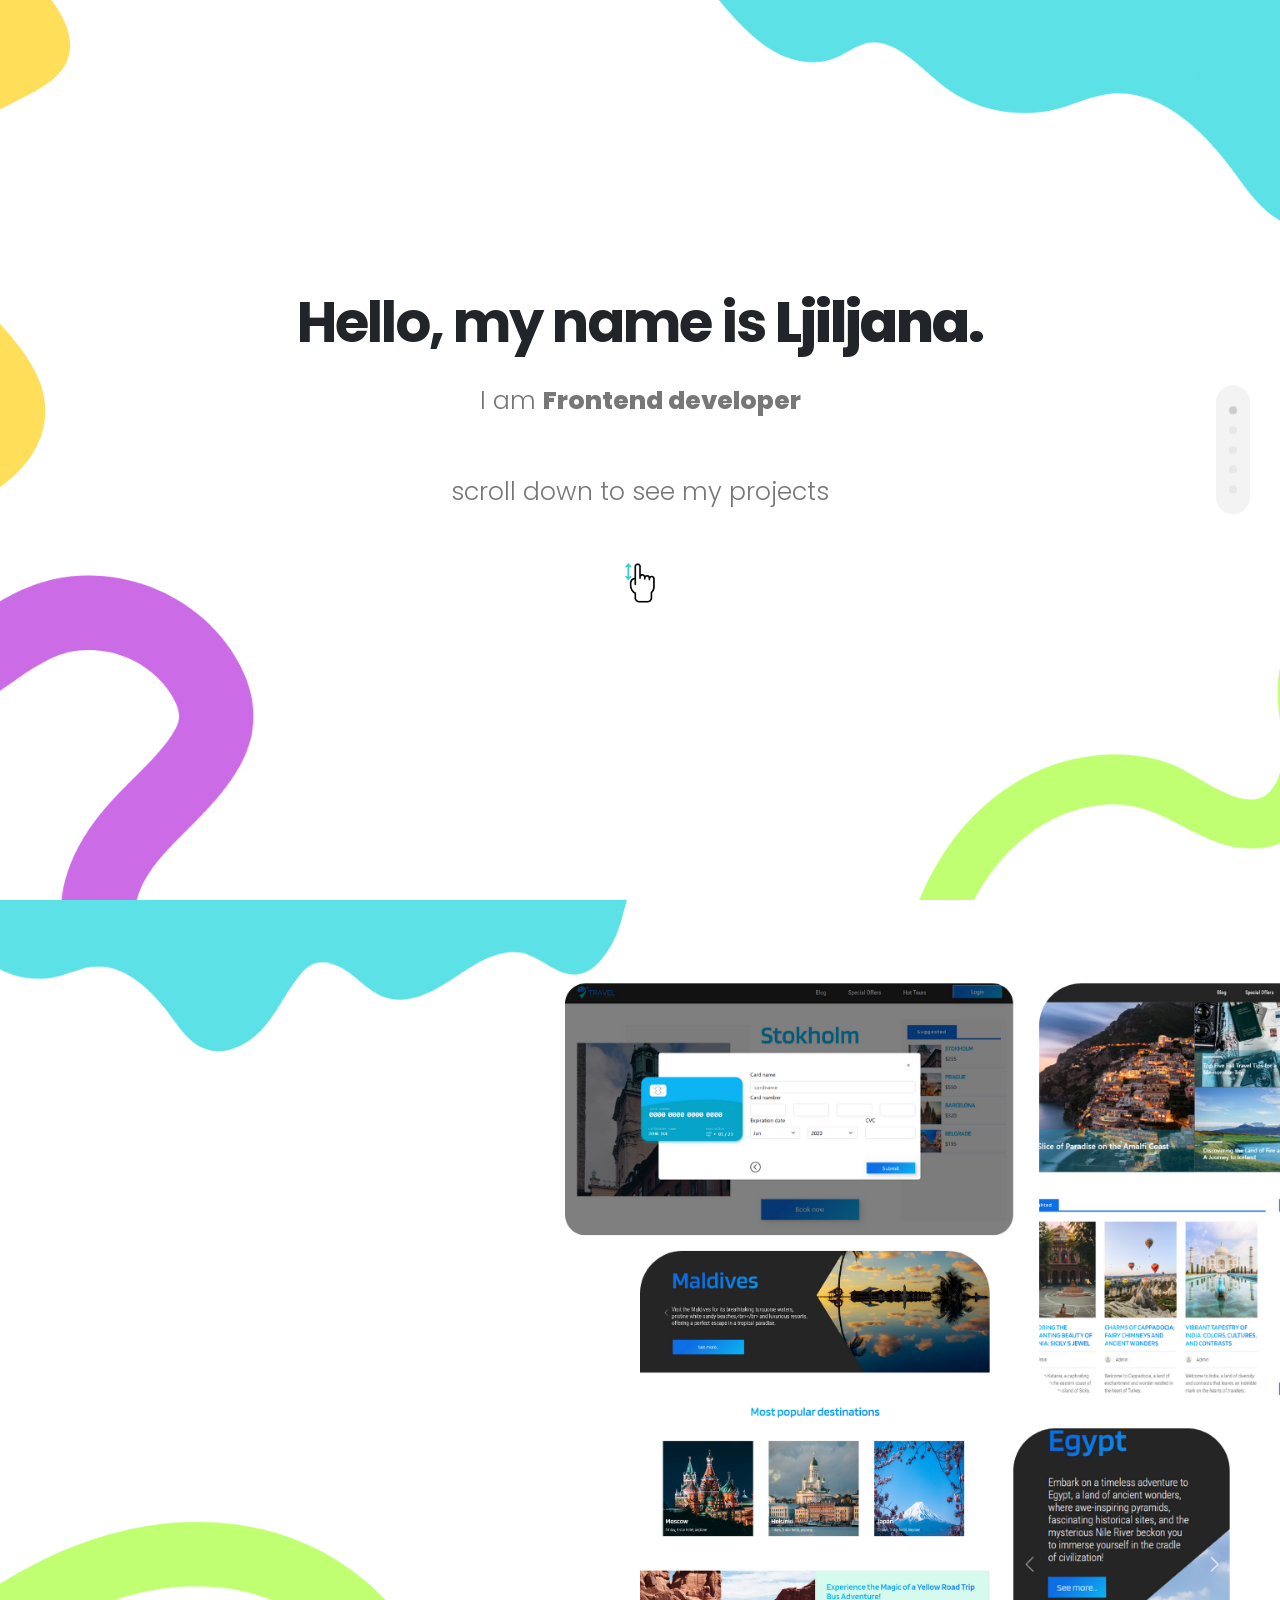
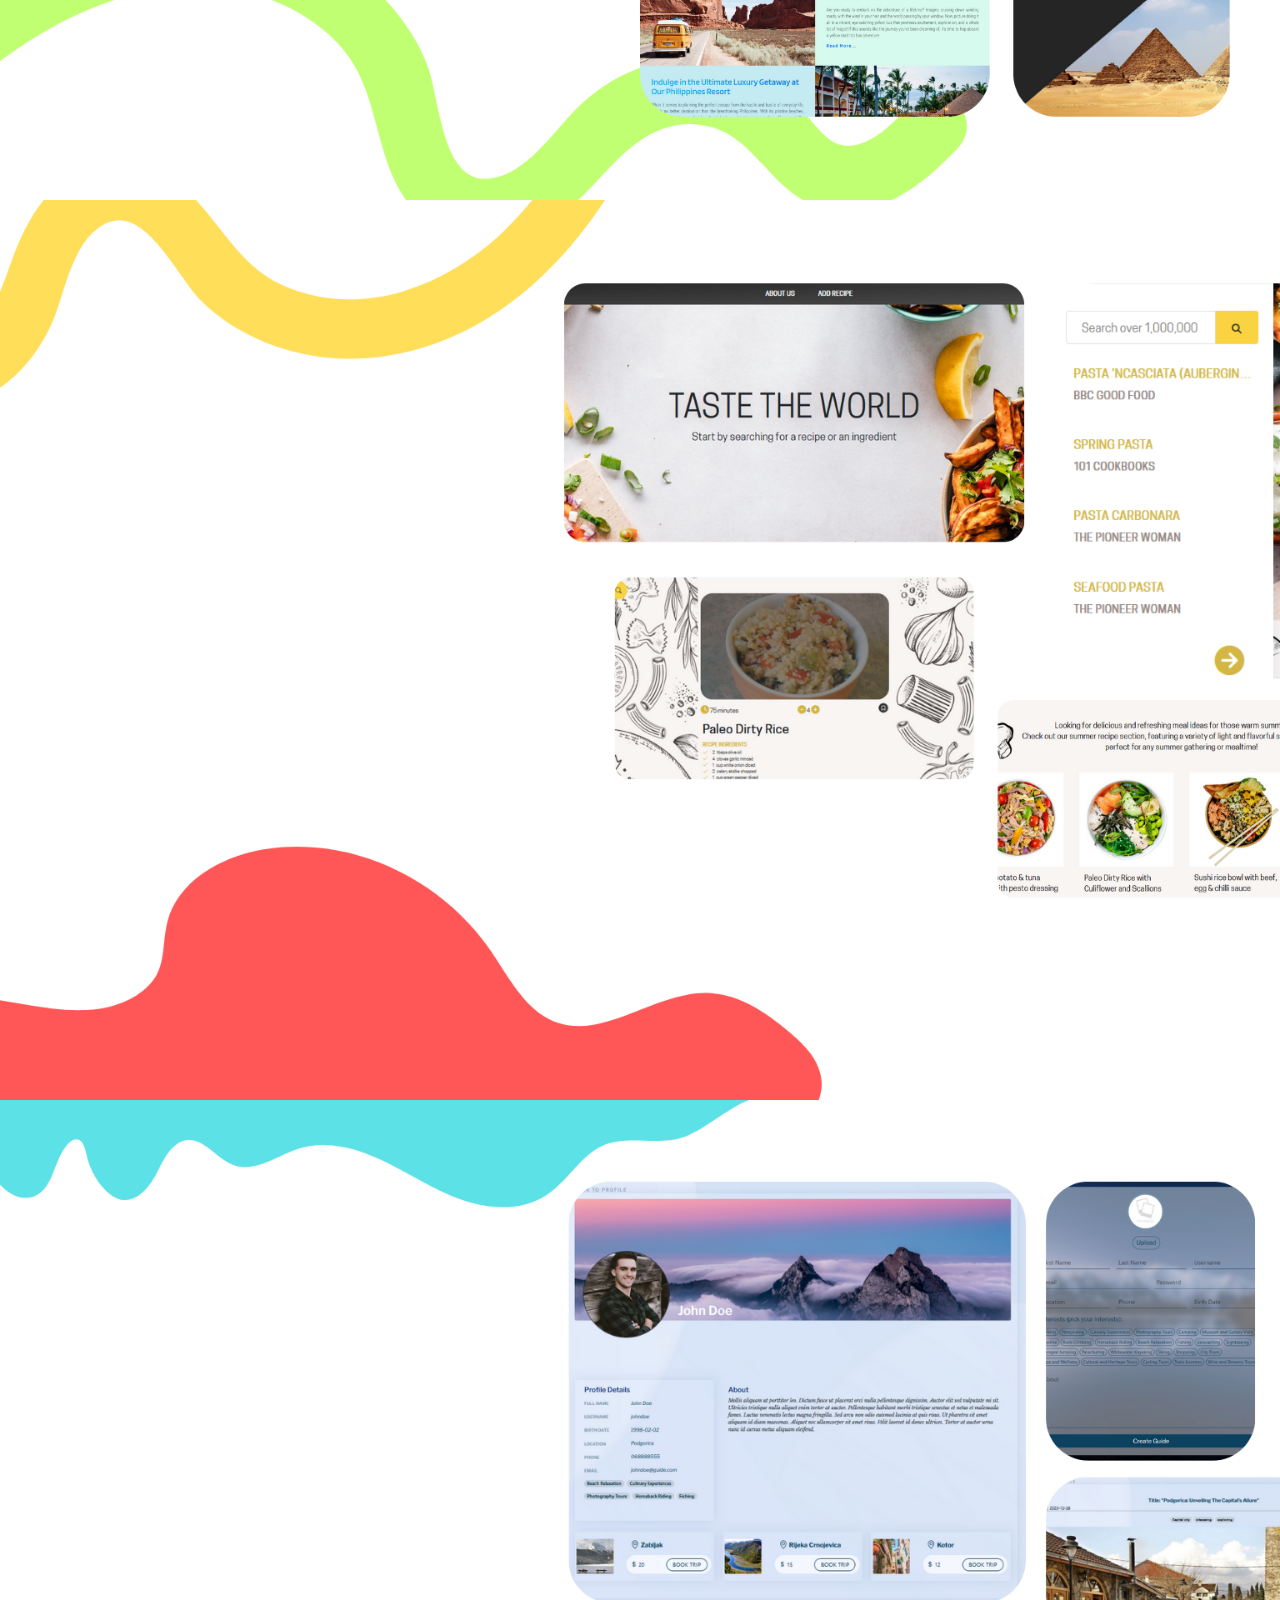
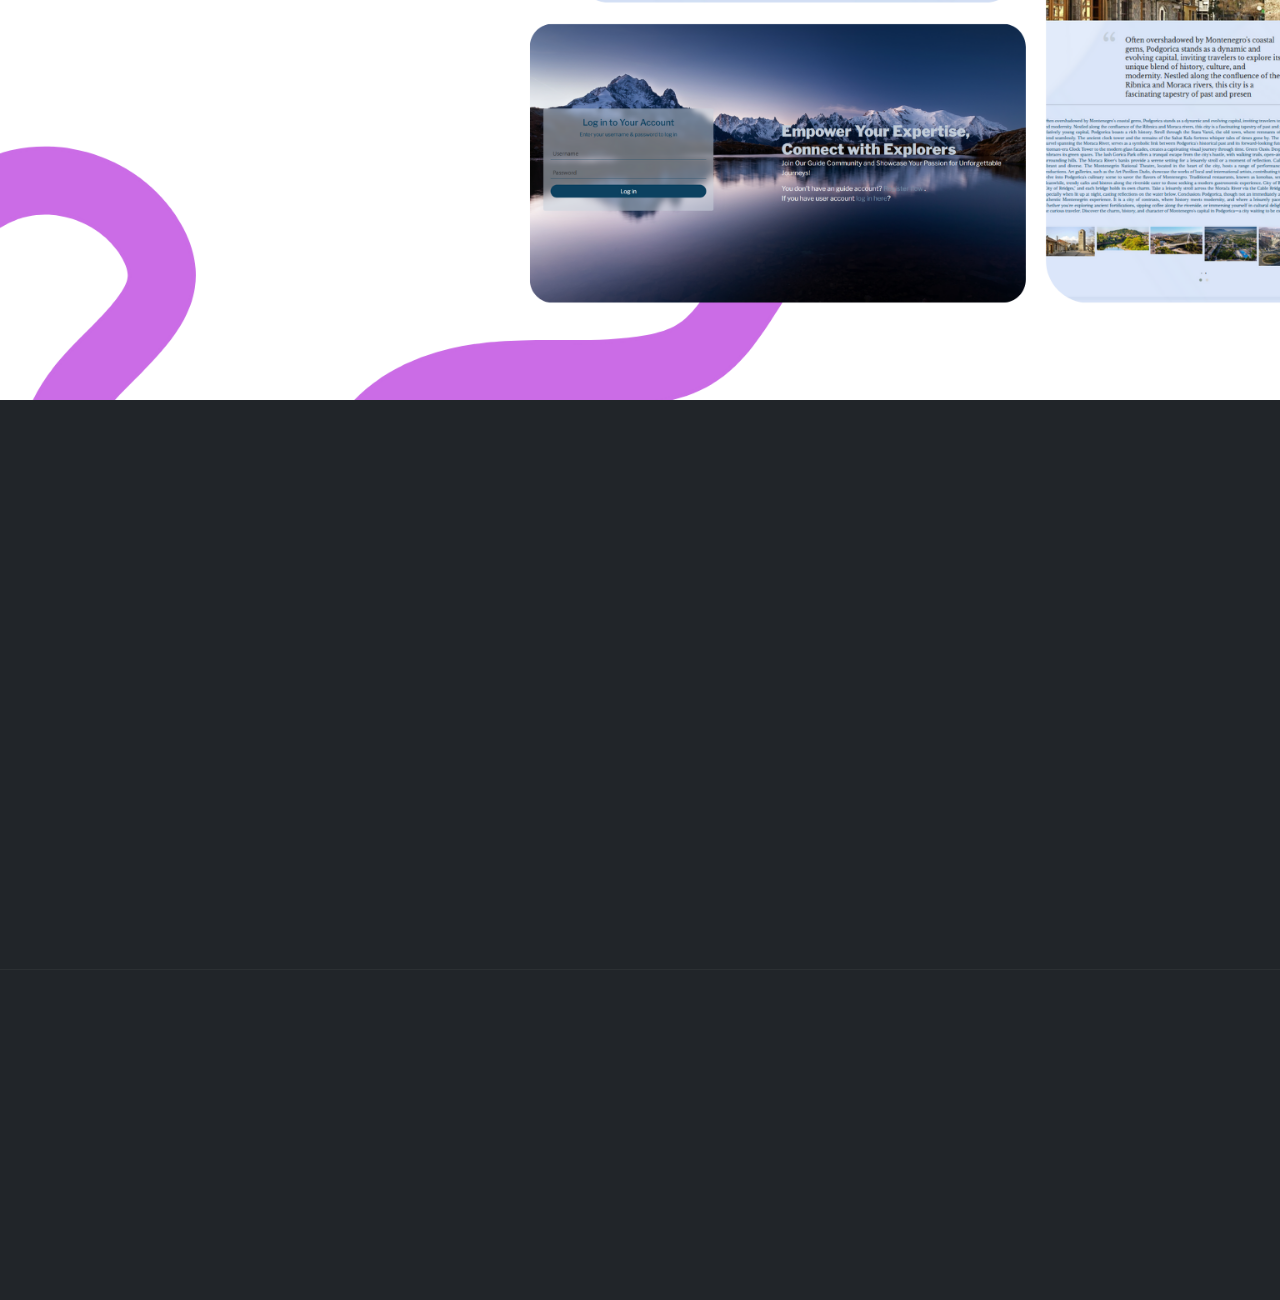
==== index.html @ 88eec824 "commit" ====
<!DOCTYPE html>
<html
  class="disable-onload-scroll side-header-overlay-full-screen overflow-hidden"
>
  <head>
    <!-- Basic -->
    <meta charset="utf-8" />
    <meta http-equiv="X-UA-Compatible" content="IE=edge" />

    <title>Ljiljana Gospic | Portfolio</title>

  
    <meta name="description" content="Ljiljana Gospic | Portfolio" />
    

    <!-- Favicon -->

    <!-- Mobile Metas -->
    <meta
      name="viewport"
      content="width=device-width, initial-scale=1, minimum-scale=1.0, shrink-to-fit=no"
    />

    <!-- Web Fonts  -->
    <link
      id="googleFonts"
      href="https://fonts.googleapis.com/css?family=Poppins:300,400,500,600,700,800%7CShadows+Into+Light%7CPlayfair+Display:400&display=swap"
      rel="stylesheet"
      type="text/css"
    />

    <!-- Vendor CSS -->
    <link rel="stylesheet" href="vendor/bootstrap/css/bootstrap.min.css" />
    <link rel="stylesheet" href="vendor/fontawesome-free/css/all.min.css" />
    <link rel="stylesheet" href="vendor/animate/animate.compat.css" />
    <link
      rel="stylesheet"
      href="vendor/simple-line-icons/css/simple-line-icons.min.css"
    />
    <link
      rel="stylesheet"
      href="vendor/owl.carousel/assets/owl.carousel.min.css"
    />
    <link
      rel="stylesheet"
      href="vendor/owl.carousel/assets/owl.theme.default.min.css"
    />
    <link
      rel="stylesheet"
      href="vendor/magnific-popup/magnific-popup.min.css"
    />

    <!-- Theme CSS -->
    <link rel="stylesheet" href="css/theme.css" />
    <link rel="stylesheet" href="css/theme-elements.css" />
    <link rel="stylesheet" href="css/theme-blog.css" />
    <link rel="stylesheet" href="css/theme-shop.css" />

    <!-- Skin CSS -->
    <link id="skinCSS" rel="stylesheet" href="css/skins/default.css" />

    <!-- Theme Custom CSS -->
    <link rel="stylesheet" href="css/custom.css" />

    <!-- Head Libs -->
    <script src="vendor/modernizr/modernizr.min.js"></script>
  </head>
  <body
    data-plugin-section-scroll
    data-plugin-options="{'targetClass': '.section-scroll', 'dotsClass': 'section-scroll-dots-navigation-style-2 section-scroll-dots-navigation-primary', 'changeHeaderLogo': true, 'headerLogoDark': 'img/logo-default-slim.png', 'headerLogoLight': 'img/logo-default-slim-dark.png'}"
  >
    <div class="body bg-light">
      <div
        class="sticky-wrapper sticky-wrapper-transparent sticky-wrapper-border-bottom bg-transparent"
        data-plugin-sticky
        data-plugin-options="{'minWidth': 0, 'stickyStartEffectAt': 1, 'padding': {'top': 0}}"
      ></div>

      <header
        id="header"
        class="side-header-overlay-full-screen side-header-hide pt-0"
        data-plugin-options="{'stickyEnabled': false}"
      >
        <button
          class="hamburguer-btn hamburguer-btn-light hamburguer-btn-side-header hamburguer-btn-side-header-overlay active"
          data-set-active="false"
        >
          <span class="close">
            <span></span>
            <span></span>
          </span>
        </button>

        <div class="header-body d-flex h-100">
          <div
            class="header-column flex-row flex-lg-column justify-content-center h-100"
          >
            <div class="header-container container d-flex h-100">
              <div class="header-row header-row-side-header flex-row h-100">
                <div
                  class="side-header-scrollable scrollable colored-slider h-50 mt-5"
                  data-plugin-scrollable
                >
                  <div class="scrollable-content">
                    <div
                      class="header-nav header-nav-light-text header-nav-links header-nav-links-side-header header-nav-links-vertical header-nav-links-vertical-expand header-nav-click-to-open align-self-start"
                    >
                      <div
                        class="header-nav-main header-nav-main-square header-nav-main-dropdown-no-borders header-nav-main-effect-4 header-nav-main-sub-effect-1"
                      >
                        <nav>
                          <ul class="nav nav-pills" id="mainNav">
                            <li class="dropdown">
                              <a class="dropdown-item dropdown-toggle" href="#">
                                Home
                              </a>
                            </li>
                            <li class="dropdown dropdown-mega">
                              <a
                                class="dropdown-item dropdown-toggle"
                                href="elements.html"
                              >
                                Elements
                              </a>
                            </li>
                            <li class="dropdown">
                              <a class="dropdown-item dropdown-toggle" href="#">
                                Features
                              </a>
                            </li>
                          </ul>
                        </nav>
                      </div>
                    </div>
                  </div>
                </div>
              </div>
            </div>
          </div>
        </div>
      </header>

      <div role="main" class="main">
        <!-- first section -------------------------------------------------------------------------------------------------------------------------------------------------------------------------------------------- -->
        <section
          class=" section-scroll bg-light border-0 p-0 m-0"
          id="intro"
          data-section-scroll-title="INTRO"
          data-section-scroll-header-color="light"
        >
          <div
            class="position-absolute w-100 h-100 top-0 left-0 appear-animation"
            data-appear-animation="fadeIn"
            data-appear-animation-delay="0"
          >
            <div class="container h-100">
              <div class="row align-items-center justify-content-center h-100">
                <div class="col-lg-8 text-center">
                  <h1
                    class="position-relative font-weight-bold text-color-light text-13 line-height-2 negative-ls-2 mb-4"
                  >
                    Hello, my name is
                    <strong
                      class="text-color-primary font-weight-extra-bold appear-animation"
                      data-appear-animation="fadeIn"
                      data-appear-animation-delay="200"
                      >Ljiljana.</strong
                    ><br />
                  </h1>
                  <div
                    class="appear-animation"
                    data-appear-animation="fadeIn"
                    data-appear-animation-delay="1000"
                  >
                    <p
                      class="font-weight-light text-color-dark text-6 line-height-7 px-5 mb-0"
                    >
                      I am
                      <strong
                        class="text-color-primary font-weight-extra-bold appear-animation"
                        data-appear-animation="fadeIn"
                        data-appear-animation-delay="200"
                        >Frontend developer</strong
                      >
                    </p>

                    <p
                      class="font-weight-light text-color-dark text-6 line-height-7 mt-5 px-5 mb-0"
                    >
                      scroll down to see my projects
                    </p>
                    <img
                    class="mt-5"
                    src="img/scroll.gif"
                    width="50px"
                    height="50px"
                    srcset=""
                  />
                  </div>
                </div>
              </div>
            </div>
          </div>
        </section>
        <!-- second section -------------------------------------------------------------------------------------------------------------------------------------------------------------------------------------------- -->
        <section
          class="section-scroll section-background border-0 m-0 first section"
          id="touristic-agency"
          data-section-scroll-title="TOURISTIC AGENCY"
          data-section-scroll-header-color="light"
        >
          <div class="container-fluid h-100">
            <div
              class="row align-items-lg-center justify-content-lg-start h-100"
            >
              <div
                class="col-11 col-md-5 col-lg-5 py-2 appear-animation"
                data-appear-animation="fadeInRightShorter"
              >
                <div class="position-relative z-index-2 py-lg-4">
                  <div
                    class="appear-animation"
                    data-appear-animation="fadeInRightShorter"
                    data-appear-animation-delay="500"
                  ></div>
                  <h2
                    class="text-color-light font-weight-bold text-5 line-height-4 mb-2 appear-animation "
                    data-appear-animation="fadeInRightShorter"
                    data-appear-animation-delay="300"
                  >
                    Touristic Agency Website
                  </h2>
                  <p class="text-color-light text-lg-3 text-justify">
                    I'm pleased to present a project on my portfolio that
                    reflects my practical skills in web development. It's a
                    tourist agency website created using React for the frontend
                    and Node.js for the backend, with MongoDB as the database.
                  </p>
                  <p class="text-color-light text-3 text-justify">
                    The website includes a basic marketplace for trip bookings,
                    a simple blog section, and is equipped with a
                    straightforward CMS. While the project is modest, it
                    showcases my ability to work with these technologies to
                    deliver a functional and user-friendly web application.
                  </p>
                  <a
                    href="https://github.com/divergent98/agency"
                    target="_blank"
                    class="d-inline-flex align-items-center btn btn-with-arrow font-weight-bold text-color-light text-2 p-0 appear-animation custom-button"
                    data-appear-animation="fadeInRightShorter"
                    data-appear-animation-delay="700"
                  >
                    CHECK IT OUT
                    <span
                      class="d-inline-flex align-items-center bg-transparent box-shadow-none ms-2"
                      ><i
                        class="fas fa-arrow-right text-color-orange text-3 top-0"
                      ></i
                    ></span>
                  </a>
                </div>
              </div>
            </div>
          </div>
        </section>
        <!-- thred section -------------------------------------------------------------------------------------------------------------------------------------------------------------------------------------------- -->
        <section
          class=" section-scroll section-background border-0 m-0"
          data-section-scroll-title="CULINARY WEBSITE"
          data-section-scroll-header-color="light"
          id="culinary-website"
        >
          <div class="container-fluid h-100">
            <div
              class="row align-items-lg-center justify-content-lg-start h-100"
            >
              <div
                class="col-11 col-md-5 col-lg-5 py-2 appear-animation"
                data-appear-animation="fadeInRightShorter"
              >
                <div class="position-relative z-index-2 py-lg-4">
                  <div
                    class="appear-animation"
                    data-appear-animation="fadeInRightShorter"
                    data-appear-animation-delay="500"
                  ></div>
                  <h2
                    class="text-color-light font-weight-bold text-5 line-height-4 mb-2 appear-animation"
                    data-appear-animation="fadeInRightShorter"
                    data-appear-animation-delay="300"
                  >
                    Culinary Recipes Website
                  </h2>
                  <p class="text-color-light text-3 text-justify">
                    I'm delighted to share another project in my portfolio—a
                    straightforward recipe website created with HTML, CSS, and
                    JavaScript. This project features an API for managing
                    recipes, providing users with a variety of culinary options.
                  </p>
                  <p class="text-color-light text-3 text-justify">
                    Additionally, I utilized Parcel, a web application bundler,
                    to streamline the development process, though its impact may
                    not be immediately noticeable in the user interface. This
                    project highlights my commitment to creating functional and
                    user-friendly websites while exploring different
                    technologies to enhance the development workflow.
                  </p>
                  <a
                    href="https://github.com/divergent98/online-chef"
                    target="_blank"
                    class="d-inline-flex align-items-center btn btn-with-arrow font-weight-bold text-color-light text-2 p-0 appear-animation custom-button"
                    data-appear-animation="fadeInRightShorter"
                    data-appear-animation-delay="700"
                  >
                    CHECK IT OUT
                    <span
                      class="d-inline-flex align-items-center bg-transparent box-shadow-none ms-2"
                      ><i
                        class="fas fa-arrow-right text-color-orange text-3 top-0"
                      ></i
                    ></span>
                  </a>
                </div>
              </div>
            </div>
          </div>
        </section>
        <!-- forth section -------------------------------------------------------------------------------------------------------------------------------------------------------------------------------------------- -->
        <section
          class="section-scroll section-background border-0 m-0"
          data-section-scroll-title="LOCAL GUIDE APP"
          data-section-scroll-header-color="light"
          id="local-guide-app"
        >
          <div class="container-fluid h-100">
            <div
              class="row align-items-lg-center justify-content-lg-start h-100"
            >
              <div
                class="col-11 col-md-5 col-lg-5 py-2 appear-animation"
                data-appear-animation="fadeInRightShorter"
              >
                <div class="position-relative z-index-2 py-lg-4">
                  <div
                    class="appear-animation"
                    data-appear-animation="fadeInRightShorter"
                    data-appear-animation-delay="500"
                  ></div>
                  <h2
                    class="text-color-light font-weight-bold text-5 line-height-4 mb-2 appear-animation"
                    data-appear-animation="fadeInRightShorter"
                    data-appear-animation-delay="300"
                  >
                    Local Tourst Guide App
                  </h2>
                  <p class="text-color-light text-3 text-justify">
                    I'm thrilled to introduce a project that holds great
                    potential, even if the current representation is a work in
                    progress. This app is designed to connect local tourist
                    guides with travelers, offering an immersive and in-depth
                    tour experience of the cities they visit.
                  </p>
                  <p class="text-color-light text-3 text-justify">
                    Developed using React for the frontend, MongoDB for the
                    database, and Node.js for the backend, the foundation is set
                    for a promising application. While the project is in its
                    early stages and there's much more work to be done, its
                    concept represents an innovative approach to enhancing the
                    travel experience. 
                  </p>
                  <a
                    href="https://github.com/divergent98/guide"
                    target="_blank"
                    class="d-inline-flex align-items-center btn btn-with-arrow font-weight-bold text-color-light text-2 p-0 appear-animation custom-button"
                    data-appear-animation="fadeInRightShorter"
                    data-appear-animation-delay="700"
                  >
                    CHECK IT OUT
                    <span
                      class="d-inline-flex align-items-center bg-transparent box-shadow-none ms-2"
                      ><i
                        class="fas fa-arrow-right text-color-orange text-3 top-0"
                      ></i
                    ></span>
                  </a>
                </div>
              </div>
            </div>
          </div>
        </section>
        <!-- fifth section -------------------------------------------------------------------------------------------------------------------------------------------------------------------------------------------- -->
        <section
          class=" section-scroll bg-dark border-0 m-0 p-0"
          data-section-scroll-title="CONTACT"
          data-section-scroll-header-color="light"
          style="height: 100vh"
          id="contact"
        >
          <div class="d-flex flex-column pt-5 pt-lg-0">
            <div
              class="d-flex flex-column flex-wrap align-content-center bg-dark"
            >
              <div class="container">
                <div class="featured-boxes featured-boxes-style-4 ">
                  <div
                    class="row align-items-center justify-content-center pt-lg-4 appear-animation"
                    data-appear-animation="fadeInLeftShorter"
                    data-appear-animation-delay="300"
                  >
                    <h2
                      class="text-light font-weight-bold text-5 text-center line-height-4 mt-5 mb-5 pb-0 appear-animation"
                      data-appear-animation="fadeInRightShorter"
                      data-appear-animation-delay="300"
                    >
                      My skills
                    </h2>
                    <div class="row justify-content-center">  <div class="col-2 col-lg-1">
                      <div class="box-content px-0">
                        <img
                          src="img/html-5.png"
                          width="50px"
                          height="50px"
                          srcset=""
                        />
                      </div>
                    </div>
                    <div class="col-2 col-lg-1">
                      <div class="box-content px-0">
                        <img
                          src="img/js.png"
                          width="50px"
                          height="50px"
                          srcset=""
                        />
                      </div>
                    </div>
                    <div class="col-2 col-lg-1">
                      <div class="box-content px-0">
                        <img
                          src="img/physics.png"
                          width="50px"
                          height="50px"
                          srcset=""
                        />
                      </div>
                    </div>
                    <div class="col-2 col-lg-1">
                      <div class="box-content px-0">
                        <img
                          src="img/node-js.png"
                          width="50px"
                          height="50px"
                          srcset=""
                        />
                      </div>
                    </div>
                    <div class="col-2 col-lg-1">
                      <div class="box-content px-0">
                        <img
                          src="img/css-3.png"
                          width="50px"
                          height="50px"
                          srcset=""
                        />
                      </div>   
                    </div> </div>
                    <div class="row justify-content-center my-5">   <div class="col-2 col-lg-1">
                      <div class="box-content px-0">
                        <img
                          src="img/mongo.png"
                          width="50px"
                          height="50px"
                          srcset=""
                        />
                      </div>
                    </div>
                    <div class="col-2 col-lg-1">
                      <div class="box-content px-0">
                        <img
                          src="img/postman.svg"
                          width="50px"
                          height="50px"
                          srcset=""
                        />
                      </div>
                    </div>
                    <div class="col-2 col-lg-1">
                      <div class="box-content px-0">
                        <img
                          src="img/github.png"
                          width="50px"
                          height="50px"
                          srcset=""
                        />
                      </div>
                    </div>
                    <div class="col-2 col-lg-1">
                      <div class="box-content px-0">
                        <img
                          src="img/jira.png"
                          width="50px"
                          height="50px"
                          srcset=""
                        />
                      </div>
                    </div>
                  </div>
                  <h2
                  class="text-light font-weight-bold text-5 text-center line-height-4 mt-5 mb-5 pb-0 appear-animation"
                  data-appear-animation="fadeInRightShorter"
                  data-appear-animation-delay="300"
                >
                  Technologies I am familiar with
                </h2>
                <div class="row justify-content-center mb-5"> 
            
                <div class="col-2 col-lg-1">
                  <div class="box-content px-0">
                    <img
                      src="img/java.png"
                      width="50px"
                      height="50px"
                      srcset=""
                    />
                  </div>
                  
                </div>
                <div class="col-2 col-lg-1">
                  <div class="box-content px-0">
                    <img
                      src="img/c-sharp.png"
                      width="50px"
                      height="50px"
                      srcset=""
                    />
                  </div>
                  
                </div>
                <div class="col-2 col-lg-1">
                  <div class="box-content px-0">
                    <img
                      src="img/angular.png"
                      width="50px"
                      height="50px"
                      srcset=""
                    />
                  </div>
                  
                </div>
                <div class="col-2 col-lg-1">
                  <div class="box-content px-0">
                    <img
                      src="img/python.png"
                      width="50px"
                      height="50px"
                      srcset=""
                    />
                  </div>
                  
                </div>
              </div>
                    </div>
                  </div>
                </div>
              </div>
              <footer
                id="footer"
                class="bg-transparent mt-0 h-25 d-flex justify-content-end flex-column border-0"
              >
                <div class="container">
                  <div
                    class="footer-copyright footer-copyright-style-2 footer-copyright-full-width-border-top"
                  >
                    <div class="container py-3">
                      <div
                        class="row py-0 py-lg-4 appear-animation justify-content-center"
                        data-appear-animation="fadeInRightShorter"
                        data-appear-animation-delay="500"
                      >
                        <div
                          class="col-lg-8 text-center text-lg-start mb-2 mb-lg-0"
                        >
                          <p>
                            <span class="d-block d-md-inline-block">
                              <i
                                class="far fa-dot-circle text-color-primary text-5 top-1 p-relative"
                              ></i>
                              <a class="text-color-light opacity-5 ps-1 text-5"
                                >Podgorica, Montenegro</a
                              >
                            </span>
                            <span
                              class="vertical-divider mx-3 d-none d-md-inline"
                            ></span>
                            <span class="d-block d-md-inline-block">
                              <i
                                class="fab fa-whatsapp text-color-primary text-5 top-1 p-relative"
                              ></i>
                              <a
                                href="tel:+38268806592"
                                class="text-color-light opacity-5 ps-1 text-5"
                                >(+382) 68 806 592</a
                              >
                            </span>
                            <span
                              class="vertical-divider mx-3 d-none d-md-inline"
                            ></span>
                            <span class="d-block d-md-inline-block">
                              <i
                                class="far fa-envelope text-color-primary text-5 top-1 p-relative"
                              ></i>
                              <a
                                href="mailto:ljiljanagospic@gmail.com"
                                class="text-color-light opacity-5 ps-1 text-5"
                                >ljiljanagospic@gmail.com</a
                              >
                            </span>
                          </p>
                        </div>
                      </div>
                      <div
                    class="row justify-content-center align-items-center "
                  >
                    <div class="col-lg-8 text-center">
                      <a
                        href="./img/ljiljanagospic_CV.pdf"
                        target="_blank"
                        class="btn custom-btn btn-rounded font-weight-semibold text-color-light text-3 px-5 py-3 mt-3 mb-0 appear-animation"
                        data-appear-animation="fadeInUpShorter"
                        data-appear-animation-delay="1300"
                        >DOWNLOAD CV </a
                      >
                    </div>
                  </div>
                    </div>
                  </div>
                </div>
               
              </footer>
            </div>
      
          </div>
        </section>
      </div>
    </div>

    <!-- Vendor -->
    <script src="vendor/plugins/js/plugins.min.js"></script>
    <script src="vendor/nanoscroller/jquery.nanoscroller.min.js"></script>

    <!-- Theme Base, Components and Settings -->
    <script src="js/theme.js"></script>

    <!-- Theme Custom -->
    <script src="js/custom.js"></script>

    <!-- Theme Initialization Files -->
    <script src="js/theme.init.js"></script>
  </body>
</html>
---- css/theme.css ----
/*
Name: 			theme.css
Written by: 	Okler Themes - (http://www.okler.net)
Theme Version:	9.8.0
*/
html {
	direction: ltr;
	overflow-x: hidden;
	box-shadow: none !important;
	-webkit-font-smoothing: antialiased;
}

@media (prefers-reduced-motion: no-preference) {
	:root {
		scroll-behavior: auto;
	}
}

body {
	background-color: #FFF;
	color: #777;
	font-family: "Poppins", Arial, sans-serif;
	font-size: 14px;
	line-height: 26px;
	margin: 0;
}

body a {
	outline: none !important;
}

.body {
	background-color: #FFF;
}

html.safari:not(.no-safari-overflow-x-fix) .body {
	overflow-x: hidden;
}

a {
	text-decoration: none;
}

a:not(.btn):hover {
	text-decoration: underline;
}

li {
	line-height: 24px;
}

@media (max-width: 575px) {
	body {
		font-size: 13px;
	}
}

pre {
	background: #f7f7f7;
	border: 1px solid #e8e8e8;
	border-radius: 4px;
	padding: 15px;
}

/* Envato Frame */
.remove-envato-frame {
	background: #404040;
	border-radius: 0 0 4px 4px;
	top: 0;
	color: #FFF;
	display: block;
	height: 9px;
	padding: 10px 20px 35px;
	position: fixed;
	right: 5px;
	text-align: center;
	text-decoration: none;
	min-width: 50px;
	z-index: 10000;
	font-size: 0.8em;
	opacity: 0.7;
}

.remove-envato-frame:hover {
	opacity: 0.9;
	text-decoration: none;
	color: #FFF;
}

.remove-envato-frame:before {
	font-family: 'Font Awesome 6 Free';
	content: "\f00d" !important;
	font-weight: 900;
	display: inline-block;
	padding-right: 5px;
}

@media (max-width: 991px) {
	.remove-envato-frame {
		display: none !important;
	}
}

/* Header */
#header {
	position: relative;
	z-index: 1030;
}

#header .header-body {
	display: flex;
	flex-direction: column;
	background: #FFF;
	transition: min-height 0.3s ease;
	width: 100%;
	border-top: 3px solid #EDEDED;
	border-bottom: 1px solid transparent;
	z-index: 1001;
}

#header .header-body.header-body-bottom-border-fixed {
	border-bottom: 1px solid rgba(234, 234, 234, 0.5) !important;
}

#header .header-body[class*="border-color-"] {
	border-bottom: 0 !important;
}

#header .header-container {
	position: relative;
	display: flex;
	flex-flow: row wrap;
	align-items: center;
	transition: ease height 300ms;
}

@media (max-width: 991px) {
	#header .header-container:not(.container):not(.container-fluid) .header-nav-main {
		padding: 0 0.75rem;
	}
}

#header .header-container.header-container-height-xs {
	height: 80px;
}

#header .header-container.header-container-height-sm {
	height: 100px;
}

#header .header-container.header-container-height-md {
	height: 125px;
}

#header .header-container.header-container-height-lg {
	height: 145px;
}

#header .container {
	position: relative;
}

@media (max-width: 767px) {
	#header .container {
		width: 100%;
	}
}

#header .header-row {
	display: flex;
	flex-grow: 1;
	align-items: center;
	align-self: stretch;
	max-height: 100%;
}

#header .header-column {
	display: flex;
	align-self: stretch;
	align-items: center;
	flex-grow: 1;
	flex-direction: column;
}

#header .header-column.header-column-border-right {
	border-right: 1px solid rgba(0, 0, 0, 0.06);
}

#header .header-column.header-column-border-left {
	border-left: 1px solid rgba(0, 0, 0, 0.06);
}

#header .header-column .header-row {
	justify-content: inherit;
}

#header .header-column .header-extra-info {
	list-style: outside none none;
	margin: 0;
	padding: 0;
}

#header .header-column .header-extra-info li {
	display: inline-flex;
	margin-left: 25px;
}

#header .header-column .header-extra-info li .header-extra-info-icon {
	font-size: 32px;
	font-size: 2rem;
	margin-right: 10px;
}

#header .header-column .header-extra-info li .header-extra-info-text label {
	display: block;
	margin: 0;
	color: #999;
	font-size: 12px;
	font-size: 0.75rem;
	line-height: 1.2;
}

#header .header-column .header-extra-info li .header-extra-info-text strong {
	display: block;
	margin: 0;
	color: #333;
	font-size: 14.4px;
	font-size: 0.9rem;
	line-height: 1.3;
}

#header .header-column .header-extra-info li .header-extra-info-text a {
	color: #333;
}

#header .header-column .header-extra-info li .feature-box p {
	margin: 0;
}

#header .header-column .header-extra-info li .feature-box small {
	position: relative;
	top: -4px;
	font-size: 80%;
}

#header.header-no-min-height .header-body {
	min-height: 0 !important;
}

#header .header-top {
	display: flex;
	align-items: center;
	border-bottom: 2px solid rgba(0, 0, 0, 0.06);
	min-height: 47px;
}

#header .header-top.header-top-light-border-bottom {
	border-bottom-color: rgba(255, 255, 255, 0.1);
}

#header .header-top.header-top-simple-border-bottom {
	border-bottom-width: 1px;
}

#header .header-top.header-top-default {
	background: #f7f7f7;
}

#header .header-top.header-top-borders {
	border-bottom-width: 1px;
}

#header .header-top.header-top-borders .nav-item-borders {
	border-right: 1px solid rgba(0, 0, 0, 0.06);
	padding-left: 12px;
	padding-right: 12px;
}

#header .header-top.header-top-borders .nav-item-borders:first-child {
	padding-left: 0;
}

#header .header-top.header-top-borders .nav-item-borders:last-child {
	border-right: 0;
}

#header .header-top.header-top-light-borders {
	border-bottom-color: rgba(255, 255, 255, 0.2);
}

#header .header-top.header-top-light-borders.header-top-borders .nav-item-borders {
	border-right-color: rgba(255, 255, 255, 0.2);
}

#header .header-top.header-top-light-2-borders {
	border-bottom-color: rgba(255, 255, 255, 0.06);
}

#header .header-top.header-top-light-2-borders.header-top-borders .nav-item-borders {
	border-right-color: rgba(255, 255, 255, 0.06);
}

#header .header-top.header-top-bottom-containered-border {
	border-bottom: 0;
}

#header .header-top.header-top-bottom-containered-border > .container > .header-row {
	border-bottom: 1px solid rgba(0, 0, 0, 0.06);
}

#header .header-top.header-top-small-minheight {
	min-height: 38px;
}

#header .header-top.header-top-semi-transparent {
	background-color: rgba(0, 0, 0, 0.15);
}

#header .header-top.header-top-semi-transparent-light {
	background-color: rgba(255, 255, 255, 0.15);
}

#header .header-logo {
	margin: 16px 0;
	margin: 1rem 0;
	position: relative;
	z-index: 1;
}

#header .header-logo img {
	transition: all 0.3s ease;
	position: relative;
	top: 0;
	image-rendering: -webkit-optimize-contrast;
	transform: translateZ(0);
}

#header .header-nav {
	padding: 16px 0;
	padding: 1rem 0;
	min-height: 70px;
}

#header .header-nav-top {
	display: flex;
	align-self: stretch;
	align-items: center;
}

#header .header-nav-top .nav > li > a, #header .header-nav-top .nav > li > span {
	color: #999;
	font-size: 0.9em;
	padding: 6px 10px;
	display: inline-block;
	letter-spacing: -0.5px;
}

#header .header-nav-top .nav > li > a [class*="fa-"], #header .header-nav-top .nav > li > a .icons, #header .header-nav-top .nav > li > span [class*="fa-"], #header .header-nav-top .nav > li > span .icons {
	margin-right: 3px;
	font-size: 0.8em;
	position: relative;
}

#header .header-nav-top .nav > li > a {
	text-decoration: none;
}

#header .header-nav-top .nav > li > a:hover, #header .header-nav-top .nav > li > a a:focus {
	background: transparent;
}

#header .header-nav-top .nav > li.open > .dropdown-menu-toggle, #header .header-nav-top .nav > li.accessibility-open > .dropdown-menu-toggle {
	border-radius: 4px 4px 0 0;
}

#header .header-nav-top .nav > li + .nav-item-left-border {
	margin-left: 10px;
	padding-left: 10px;
	position: relative;
}

#header .header-nav-top .nav > li + .nav-item-left-border:after {
	background: rgba(0, 0, 0, 0.08);
	content: "";
	width: 1px;
	height: 16px;
	position: absolute;
	display: block;
	top: 50%;
	transform: translate3d(0, -50%, 0);
	left: 0;
}

#header .header-nav-top .nav > li + .nav-item-right-border {
	margin-right: 10px;
	padding-right: 10px;
	position: relative;
}

#header .header-nav-top .nav > li + .nav-item-right-border:before {
	background: rgba(0, 0, 0, 0.08);
	content: "";
	width: 1px;
	height: 16px;
	position: absolute;
	display: block;
	top: 50%;
	transform: translate3d(0, -50%, 0);
	right: 0;
}

#header .header-nav-top .nav > li.nav-item-left-border.nav-item-left-border-remove:after {
	content: none;
}

#header .header-nav-top .nav > li.nav-item-left-border.nav-item-right-border-remove:before {
	content: none;
}

@media (max-width: 575px) {
	#header .header-nav-top .nav > li:not(.d-none) {
		margin-left: 0;
		padding-left: 0;
	}
}

@media (max-width: 767px) {
	#header .header-nav-top .nav > li.nav-item-left-border-remove.d-none {
		margin-left: 0;
		padding-left: 0;
	}

	#header .header-nav-top .nav > li.nav-item-right-border-remove.d-none {
		margin-left: 0;
		padding-left: 0;
	}
}

#header .header-nav-top .nav > li.nav-item-left-border.nav-item-left-border-show:after {
	content: '';
}

#header .header-nav-top .nav > li.nav-item-right-border.nav-item-right-border-show:after {
	content: '';
}

@media (min-width: 576px) {
	#header .header-nav-top .nav > li.nav-item-left-border.nav-item-left-border-sm-show:after {
		content: '';
	}

	#header .header-nav-top .nav > li.nav-item-right-border.nav-item-right-border-sm-show:after {
		content: '';
	}
}

@media (min-width: 768px) {
	#header .header-nav-top .nav > li.nav-item-left-border.nav-item-left-border-md-show:after {
		content: '';
	}

	#header .header-nav-top .nav > li.nav-item-right-border.nav-item-right-border-md-show:after {
		content: '';
	}
}

@media (min-width: 992px) {
	#header .header-nav-top .nav > li.nav-item-left-border.nav-item-left-border-lg-show:after {
		content: '';
	}

	#header .header-nav-top .nav > li.nav-item-right-border.nav-item-right-border-lg-show:after {
		content: '';
	}
}

@media (min-width: 1200px) {
	#header .header-nav-top .nav > li.nav-item-left-border.nav-item-left-border-xl-show:after {
		content: '';
	}

	#header .header-nav-top .nav > li.nav-item-right-border.nav-item-right-border-xl-show:after {
		content: '';
	}
}

#header .header-nav-top .nav > li.nav-item.dropdown.show .nav-link {
	background: transparent;
}

#header .header-nav-top .nav > li.nav-item:not(.dropdown) > a [class*="fa-"], #header .header-nav-top .nav > li.nav-item:not(.dropdown) > a .icons {
	left: -1px;
	top: -1px;
}

#header .header-nav-top .nav > li.nav-item-anim-icon > a:hover [class*="fa-"], #header .header-nav-top .nav > li.nav-item-anim-icon > a:hover .icons {
	-webkit-animation: navItemArrow 600ms ease;
	animation: navItemArrow 600ms ease;
	-webkit-animation-iteration-count: infinite;
	animation-iteration-count: infinite;
}

#header .header-nav-top .dropdown .dropdown-item {
	font-size: 0.75em;
}

#header .header-nav-top .dropdown-menu {
	border: 0;
	margin-top: -2px;
	margin-left: -2px;
	padding: 0;
	box-shadow: 0 10px 30px 10px rgba(0, 0, 0, 0.05);
	background: #FFF;
	padding: 3px;
	min-width: 180px;
	z-index: 10000;
	margin-right: 0;
	margin-top: 1px;
	transition: opacity .2s ease-out;
	border-radius: 0;
}

#header .header-nav-top .dropdown-menu:before {
	content: '';
	display: block;
	position: absolute;
	top: 0;
	right: 5px;
	width: 0;
	height: 0;
	border-left: 7px solid transparent;
	border-right: 7px solid transparent;
	border-bottom: 7px solid white;
	transform: translate3d(-7px, -6px, 0);
}

#header .header-nav-top .dropdown-menu.dropdow-menu-arrow-right:before {
	right: auto;
	left: 20px;
}

#header .header-nav-top .dropdown-menu a {
	color: #999;
	padding: 5px 12px;
	font-size: 0.9em;
}

#header .header-nav-top .dropdown-menu a:active {
	color: #FFF;
}

#header .header-nav-top .flag {
	margin-right: 2px;
	position: relative;
	top: -1px;
}

#header .header-nav-features {
	position: relative;
	padding-left: 20px;
	margin-left: 10px;
}

#header .header-nav-features:before, #header .header-nav-features:after {
	background: rgba(0, 0, 0, 0.03);
	content: none;
	width: 1px;
	height: 16px;
	position: absolute;
	display: block;
	top: 50%;
	transform: translate3d(0, -50%, 0);
	left: 0;
}

#header .header-nav-features.header-nav-features-divisor-lg:before, #header .header-nav-features.header-nav-features-divisor-lg:after {
	height: 72px;
}

#header .header-nav-features.header-nav-features-light:before, #header .header-nav-features.header-nav-features-light:after {
	background: rgba(255, 255, 255, 0.1);
}

#header .header-nav-features:not(.header-nav-features-no-border):before, #header .header-nav-features:not(.header-nav-features-no-border):after {
	content: '';
}

#header .header-nav-features:not(.header-nav-features-no-border):after {
	display: none;
}

#header .header-nav-features.header-nav-features-show-border:before, #header .header-nav-features.header-nav-features-show-border:after {
	content: '';
}

@media (min-width: 576px) {
	#header .header-nav-features.header-nav-features-sm-show-border:before, #header .header-nav-features.header-nav-features-sm-show-border:after {
		content: '';
	}
}

@media (min-width: 768px) {
	#header .header-nav-features.header-nav-features-md-show-border:before, #header .header-nav-features.header-nav-features-md-show-border:after {
		content: '';
	}
}

@media (min-width: 992px) {
	#header .header-nav-features.header-nav-features-lg-show-border:before, #header .header-nav-features.header-nav-features-lg-show-border:after {
		content: '';
	}
}

@media (min-width: 1200px) {
	#header .header-nav-features.header-nav-features-xl-show-border:before, #header .header-nav-features.header-nav-features-xl-show-border:after {
		content: '';
	}
}

#header .header-nav-features.header-nav-features-start {
	padding-left: 0;
	margin-left: 0;
	padding-right: 20px;
	margin-right: 10px;
}

#header .header-nav-features.header-nav-features-start:not(.header-nav-features-no-border):before {
	left: auto;
	right: 0;
}

#header .header-nav-features.header-nav-features-center {
	padding-left: 20px;
	margin-left: 10px;
	padding-right: 20px;
	margin-right: 10px;
}

#header .header-nav-features.header-nav-features-center:after {
	display: block;
	left: auto;
	right: 0;
}

#header .header-nav-features .header-nav-top-icon,
#header .header-nav-features .header-nav-top-icon-img {
	font-size: 12.8px;
	font-size: 0.8rem;
	position: relative;
	top: -1px;
	color: #444;
}

#header .header-nav-features.header-nav-features-light .header-nav-top-icon,
#header .header-nav-features.header-nav-features-light .header-nav-top-icon-img {
	color: #FFF;
}

#header .header-nav-features .header-nav-top-icon-img {
	top: -2px;
}

#header .header-nav-features .header-nav-feature {
	position: relative;
}

#header .header-nav-features .header-nav-features-dropdown {
	opacity: 0;
	top: -10000px;
	position: absolute;
	box-shadow: 0 10px 30px 10px rgba(0, 0, 0, 0.05);
	background: #FFF;
	padding: 17px;
	min-width: 300px;
	z-index: 10000;
	right: 100%;
	margin-right: -25px;
	margin-top: 30px;
	transition: opacity .2s ease-out;
	pointer-events: none;
}

#header .header-nav-features .header-nav-features-dropdown:before {
	content: '';
	display: block;
	position: absolute;
	top: 0;
	right: 5px;
	width: 0;
	height: 0;
	border-left: 7px solid transparent;
	border-right: 7px solid transparent;
	border-bottom: 7px solid white;
	transform: translate3d(-7px, -6px, 0);
}

#header .header-nav-features .header-nav-features-dropdown.show {
	opacity: 1;
	top: auto;
	pointer-events: all;
}

@media (max-width: 991px) {
	#header .header-nav-features .header-nav-features-dropdown.show {
		top: -50px;
		box-shadow: none;
	}

	#header .header-nav-features .header-nav-features-dropdown.show:before {
		display: none;
	}
}

#header .header-nav-features .header-nav-features-dropdown.header-nav-features-dropdown-arrow-dark:before {
	border-bottom-color: #181b1e;
}

@media (min-width: 992px) {
	#header .header-nav-features .header-nav-features-dropdown.header-nav-features-dropdown-reverse {
		right: auto;
		margin-right: 0;
		left: 100%;
		margin-left: -25px;
	}

	#header .header-nav-features .header-nav-features-dropdown.header-nav-features-dropdown-reverse:before {
		right: auto;
		left: 5px;
		transform: translate3d(7px, -6px, 0);
	}
}

@media (max-width: 440px) {
	#header .header-nav-features .header-nav-features-dropdown.header-nav-features-dropdown-mobile-fixed {
		position: fixed;
		right: auto;
		left: 50%;
		transform: translate3d(-50%, 0, 0);
	}

	#header .header-nav-features .header-nav-features-dropdown.header-nav-features-dropdown-mobile-fixed:before {
		content: none;
	}
}

#header .header-nav-features .header-nav-features-dropdown.header-nav-features-dropdown-force-right {
	margin-right: 6px !important;
	right: 0;
}

#header .header-nav-features .header-nav-features-dropdown.header-nav-features-dropdown-dark {
	background: #212529;
}

#header .header-nav-features .header-nav-features-dropdown.header-nav-features-dropdown-dark:before {
	border-bottom-color: #212529;
}

#header .header-nav-features .header-nav-features-cart {
	z-index: 2;
}

#header .header-nav-features .header-nav-features-cart .header-nav-features-dropdown {
	padding: 20px;
}

#header .header-nav-features .header-nav-features-cart .cart-info {
	position: absolute;
	width: 100%;
	text-align: center;
	top: 50%;
	margin-top: -4px;
	left: 0;
	padding: 0;
	display: block;
	line-height: 1;
}

#header .header-nav-features .header-nav-features-cart .cart-info .cart-qty {
	position: absolute;
	top: -12px;
	right: -10px;
	width: 15px;
	height: 15px;
	display: block;
	font-size: 9px;
	font-weight: 600;
	color: #fff;
	background-color: #ed5348;
	text-align: center;
	line-height: 15px;
	border-radius: 20px;
	box-shadow: -1px 1px 2px 0 rgba(0, 0, 0, 0.3);
}

#header .header-nav-features .header-nav-features-cart .mini-products-list {
	list-style: none;
	margin: 0;
	padding: 0;
}

#header .header-nav-features .header-nav-features-cart .mini-products-list li {
	position: relative;
	padding: 15px 0;
	border-bottom: 1px solid #EEE;
}

#header .header-nav-features .header-nav-features-cart .mini-products-list li:first-child {
	margin-top: -15px;
}

#header .header-nav-features .header-nav-features-cart .mini-products-list li .product-image {
	float: right;
	border-color: #ededed;
	border-width: 1px;
	padding: 0;
	border: 1px solid #ddd;
	background-color: #fff;
	display: block;
	position: relative;
}

#header .header-nav-features .header-nav-features-cart .mini-products-list li .product-image img {
	max-width: 80px;
}

#header .header-nav-features .header-nav-features-cart .mini-products-list li .product-details {
	margin-left: 0;
	line-height: 1.4;
}

#header .header-nav-features .header-nav-features-cart .mini-products-list li .product-details a {
	letter-spacing: 0.005em;
	font-weight: 600;
	color: #696969;
}

#header .header-nav-features .header-nav-features-cart .mini-products-list li .product-details .product-name {
	margin: 15px 0 0;
	font-size: 0.9em;
	font-weight: 400;
}

#header .header-nav-features .header-nav-features-cart .mini-products-list li .product-details .qty-price {
	font-size: 0.8em;
}

#header .header-nav-features .header-nav-features-cart .mini-products-list li .product-details .qty-price .price {
	display: inline-block;
}

#header .header-nav-features .header-nav-features-cart .mini-products-list li .product-details .btn-remove {
	z-index: 3;
	top: 5px;
	right: -5px;
	width: 20px;
	height: 20px;
	background-color: #fff;
	color: #474747;
	border-radius: 100%;
	position: absolute;
	text-align: center;
	box-shadow: 0 2px 3px 0 rgba(0, 0, 0, 0.2);
	line-height: 20px;
	font-size: 10px;
}

#header .header-nav-features .header-nav-features-cart .totals {
	padding: 15px 0 25px;
	overflow: hidden;
}

#header .header-nav-features .header-nav-features-cart .totals .label {
	float: left;
	text-transform: uppercase;
	font-size: 13px;
	font-weight: 700;
	color: #474747;
}

#header .header-nav-features .header-nav-features-cart .totals .price-total {
	float: right;
	text-transform: uppercase;
	font-size: 15px;
	font-weight: 700;
	color: #474747;
}

#header .header-nav-features .header-nav-features-cart .actions {
	padding: 0;
	margin: 0;
}

#header .header-nav-features .header-nav-features-cart .actions .btn {
	display: inline-block;
	min-width: 125px;
	text-align: center;
	margin: 5px 0;
	float: right;
	font-size: 11.2px;
	font-size: 0.7rem;
	padding: 11.2px 16px;
	padding: 0.7rem 1rem;
	text-transform: uppercase;
	font-weight: 600;
}

#header .header-nav-features .header-nav-features-cart .actions .btn:first-child {
	float: left;
}

#header .header-nav-features .header-nav-features-cart.header-nav-features-cart-big .cart-info {
	margin-top: -9px;
	left: -4px;
}

#header .header-nav-features .header-nav-features-cart.header-nav-features-cart-big .header-nav-features-dropdown {
	margin-right: -31px;
	top: 10px;
}

#header .header-nav-features .header-nav-features-user .header-nav-features-toggle {
	color: #444;
	font-size: 13px;
	font-weight: 600;
	text-transform: uppercase;
}

#header .header-nav-features .header-nav-features-user .header-nav-features-toggle .far {
	font-size: 15.2px;
	font-size: 0.95rem;
	margin: 0px 2px 0 0;
	position: relative;
	top: 1px;
}

#header .header-nav-features .header-nav-features-user .header-nav-features-toggle:hover {
	text-decoration: none;
}

#header .header-nav-features .header-nav-features-user .header-nav-features-dropdown {
	margin-right: -27px;
	min-width: 420px;
	padding: 35px;
}

@media (max-width: 767px) {
	#header .header-nav-features .header-nav-features-user .header-nav-features-dropdown {
		min-width: 320px;
	}
}

#header .header-nav-features .header-nav-features-user .actions {
	padding: 0;
	margin: 0;
}

#header .header-nav-features .header-nav-features-user .actions .btn {
	display: inline-block;
	min-width: 125px;
	margin: 5px 0;
	font-size: 11.2px;
	font-size: 0.7rem;
	padding: 11.2px 16px;
	padding: 0.7rem 1rem;
	text-transform: uppercase;
	font-weight: 600;
}

#header .header-nav-features .header-nav-features-user .extra-actions {
	clear: both;
	border-top: 1px solid rgba(0, 0, 0, 0.08);
	padding-top: 20px;
	margin-top: 20px;
	text-align: center;
}

#header .header-nav-features .header-nav-features-user .extra-actions p {
	font-size: 12px;
	font-size: 0.75rem;
	margin: 0;
	padding: 0;
}

#header .header-nav-features .header-nav-features-user.signin .signin-form {
	display: block;
}

#header .header-nav-features .header-nav-features-user.signin .signup-form, #header .header-nav-features .header-nav-features-user.signin .recover-form {
	display: none;
}

#header .header-nav-features .header-nav-features-user.signup .signin-form {
	display: none;
}

#header .header-nav-features .header-nav-features-user.signup .signup-form {
	display: block;
}

#header .header-nav-features .header-nav-features-user.signup .recover-form {
	display: none;
}

#header .header-nav-features .header-nav-features-user.recover .signin-form, #header .header-nav-features .header-nav-features-user.recover .signup-form {
	display: none;
}

#header .header-nav-features .header-nav-features-user.header-nav-features-user-logged .header-nav-features-dropdown {
	min-width: 320px;
}

#header .header-nav-features .header-nav-features-search-reveal-container {
	display: flex;
	align-items: center;
	min-height: 42px;
}

#header .header-nav-features .header-nav-features-search-reveal .simple-search {
	display: none;
}

#header .header-nav-features .header-nav-features-search-reveal .header-nav-features-search-hide-icon {
	display: none;
	text-decoration: none;
}

#header .header-nav-features .header-nav-features-search-reveal .header-nav-features-search-show-icon {
	display: inline-flex;
	text-decoration: none;
}

#header .header-nav-features .header-nav-features-search-reveal.show .header-nav-features-search-hide-icon {
	display: inline-flex;
	margin-left: 10px;
	align-items: center;
}

#header .header-nav-features .header-nav-features-search-reveal.show .header-nav-features-search-show-icon {
	display: none;
}

#header .header-nav-features .header-nav-features-search-reveal.show .simple-search {
	display: inline-flex;
}

#header .header-nav-features .header-nav-features-search-reveal-big-search {
	display: none;
	position: absolute;
	left: 0;
	top: 0;
	background: #FFF;
	width: 100%;
	height: 100%;
	z-index: 1;
}

#header .header-nav-features .header-nav-features-search-reveal-big-search .big-search-header {
	align-items: center;
}

#header .header-nav-features .header-nav-features-search-reveal-big-search .big-search-header input[type="search"]::-webkit-search-decoration, #header .header-nav-features .header-nav-features-search-reveal-big-search .big-search-header input[type="search"]::-webkit-search-cancel-button, #header .header-nav-features .header-nav-features-search-reveal-big-search .big-search-header input[type="search"]::-webkit-search-results-button, #header .header-nav-features .header-nav-features-search-reveal-big-search .big-search-header input[type="search"]::-webkit-search-results-decoration {
	-webkit-appearance: none;
}

#header .header-nav-features .header-nav-features-search-reveal-big-search .form-control {
	border: 0;
	background: transparent;
	font-size: 22px !important;
	line-height: 1;
	border-bottom: 2px solid #CCC;
	border-radius: 0;
	box-shadow: none;
	position: relative;
	z-index: 1;
}

#header .header-nav-features .header-nav-features-search-reveal-big-search .header-nav-features-search-hide-icon {
	position: absolute;
	right: 0px;
	top: 50%;
	z-index: 2;
	display: block;
	margin-right: 10px;
	margin-top: -10px;
}

#header .header-nav-features .header-nav-features-search-reveal-big-search .header-nav-features-search-hide-icon i {
	font-size: 20px;
}

#header .header-nav-features .header-nav-features-search-reveal-big-search.header-nav-features-search-reveal-big-search-full {
	position: fixed;
	z-index: 100000;
	background: transparent;
}

#header .header-nav-features .header-nav-features-search-reveal-big-search.header-nav-features-search-reveal-big-search-full:before {
	content: "";
	display: block;
	background: rgba(23, 23, 23, 0.95);
	bottom: 0;
	height: 100%;
	left: 0;
	position: absolute;
	right: 0;
	top: 0;
	width: 100%;
}

#header .header-nav-features .header-nav-features-search-reveal-big-search.header-nav-features-search-reveal-big-search-full .form-control {
	color: #FFF;
}

#header .header-nav-features .header-nav-features-search-reveal-big-search.header-nav-features-search-reveal-big-search-full .header-nav-features-search-hide-icon {
	position: fixed;
	top: 25px;
	right: 20px;
	margin-top: 0;
}

#header .header-nav-features .header-nav-features-search-reveal-big-search.header-nav-features-search-reveal-big-search-full .header-nav-features-search-hide-icon i {
	color: #FFF;
}

#header.search-show .header-nav-features .header-nav-features-search-reveal-big-search {
	display: flex;
}

#header .header-search {
	margin-left: 16px;
	margin-left: 1rem;
}

#header .header-search .form-control {
	border-radius: 20px;
	font-size: 0.9em;
	height: 34px;
	margin: 0;
	padding: 6px 12px;
	transition: width 0.3s ease;
	perspective: 1000px;
	width: 170px;
}

#header .header-search .btn-light {
	background: transparent;
	border: 0 none;
	color: #CCC;
	position: absolute;
	right: 0;
	top: 0;
	z-index: 3;
}

#header .header-search .btn-light:hover {
	color: #000;
}

@media (max-width: 991px) {
	#header.header-transparent .header-nav-features .header-nav-features-search .header-nav-features-dropdown.show {
		top: -50px !important;
		box-shadow: none !important;
	}

	#header.header-transparent .header-nav-features .header-nav-features-search .header-nav-features-dropdown.show:before {
		display: none;
	}
}

#header .header-social-icons {
	margin-left: 16px;
	margin-left: 1rem;
}

#header .header-border-left {
	border-left: 1px solid rgba(0, 0, 0, 0.08);
}

#header .header-border-right {
	border-right: 1px solid rgba(0, 0, 0, 0.08);
}

#header .header-border-top {
	border-top: 1px solid rgba(0, 0, 0, 0.08);
}

#header .header-border-bottom {
	border-bottom: 1px solid rgba(0, 0, 0, 0.08);
}

@media (max-width: 991px) {
	#header .header-mobile-border-top:before {
		content: '';
		position: absolute;
		top: 0;
		left: 0;
		width: 100%;
		border-bottom: 1px solid rgba(0, 0, 0, 0.08);
	}
}

#header .header-btn-collapse-nav {
	background: #CCC;
	color: #FFF;
	display: none;
	float: right;
	margin: 0 0 0 16px;
	margin: 0 0 0 1rem;
}

#header.header-narrow .header-body {
	min-height: 0;
}

#header.header-narrow .header-logo {
	margin-top: 0;
	margin-bottom: 0;
}

#header.header-narrow .header-nav {
	padding-top: 0;
	padding-bottom: 0;
}

#header.header-no-border-bottom .header-body {
	padding-bottom: 0 !important;
	border-bottom: 0 !important;
}

#header.header-no-border-bottom .header-nav.header-nav-links nav > ul > li > a, #header.header-no-border-bottom .header-nav.header-nav-links nav > ul > li:hover > a, #header.header-no-border-bottom .header-nav.header-nav-line nav > ul > li > a, #header.header-no-border-bottom .header-nav.header-nav-line nav > ul > li:hover > a {
	margin: 0;
}

#header.header-effect-shrink {
	transition: ease height 300ms;
}

#header.header-effect-shrink .header-top {
	transition: ease height 300ms;
}

#header.header-effect-shrink .header-container {
	min-height: 100px;
}

#header.header-effect-shrink .header-logo {
	display: flex;
	align-items: center;
}

#header.header-dark .header-body {
	background: #212529;
}

#header.header-dark .header-body .header-nav.header-nav-links-side-header nav > ul > li > a {
	border-bottom-color: #2a2a2a;
}

@media (max-width: 991px) {
	html.mobile-menu-opened #header .header-body[class*="border-color-"] {
		border-bottom: 1px solid rgba(234, 234, 234, 0.5) !important;
	}
}

html:not(.boxed) #header.header-floating-bar {
	position: absolute;
	top: 45px;
	width: 100%;
}

html:not(.boxed) #header.header-floating-bar .header-body {
	border: medium none;
	margin: 0 auto;
	padding: 0;
	position: relative;
	width: auto;
}

html:not(.boxed) #header.header-floating-bar .header-nav-main nav > ul > li.dropdown-mega > .dropdown-menu {
	left: 0;
	right: 0;
}

@media (max-width: 991px) {
	html:not(.boxed) #header.header-floating-bar {
		top: 0;
	}
}

@media (max-width: 991px) {
	html:not(.boxed):not(.sticky-header-active) #header.header-floating-bar .header-body {
		margin: 10px;
	}

	html:not(.boxed):not(.sticky-header-active) #header.header-floating-bar .header-nav-main:before {
		display: none;
	}
}

@media (min-width: 1200px) {
	html:not(.sticky-header-active) #header.header-floating-bar .header-body {
		max-width: 1140px;
		right: 15px;
	}

	html:not(.sticky-header-active) #header.header-floating-bar .header-container {
		padding-right: 0px;
		padding-left: 30px;
	}
}

html:not(.boxed) #header.header-full-width .header-container {
	width: 100%;
	max-width: none;
}

html #header.header-bottom-slider {
	position: absolute;
	bottom: 0;
}

html #header.header-bottom-slider .header-body {
	border-top: 1px solid rgba(255, 255, 255, 0.4);
}

html #header.header-bottom-slider.header-transparent-light-top-border .header-body {
	border-top: 1px solid rgba(68, 68, 68, 0.4);
}

html #header.header-bottom-slider.header-transparent-light-top-border-1 .header-body {
	border-top: 1px solid rgba(68, 68, 68, 0.1);
}

html #header.header-bottom-slider.header-transparent-dark-top-border .header-body {
	border-top: 1px solid rgba(255, 255, 255, 0.4);
}

html #header.header-bottom-slider.header-transparent-dark-top-border-1 .header-body {
	border-top: 1px solid rgba(255, 255, 255, 0.1);
}

html.sticky-header-active #header.header-bottom-slider .header-body {
	border-top-color: transparent;
}

@media (max-width: 991px) {
	html #header.header-bottom-slider .header-nav-main {
		top: calc(100% + 15px);
	}

	html.sticky-header-active #header.header-bottom-slider .header-nav-main {
		top: 100%;
	}
}

html #header.header-transparent {
	min-height: 0 !important;
	width: 100%;
	position: absolute;
}

html #header.header-transparent .header-body:not(.header-border-bottom) {
	border-bottom: 0;
}

html:not(.sticky-header-active) #header.header-transparent:not(.header-semi-transparent) .header-body {
	background-color: transparent !important;
}

html:not(.sticky-header-active) #header.header-semi-transparent-light .header-body {
	background-color: rgba(255, 255, 255, 0.8) !important;
}

html:not(.sticky-header-active) #header.header-semi-transparent-dark .header-body {
	background-color: rgba(68, 68, 68, 0.4) !important;
}

html:not(.sticky-header-active) #header.header-transparent-light-bottom-border .header-body {
	border-bottom: 1px solid rgba(68, 68, 68, 0.4);
}

html:not(.sticky-header-active) #header.header-transparent-light-bottom-border-1 .header-body {
	border-bottom: 1px solid rgba(68, 68, 68, 0.1);
}

html:not(.sticky-header-active) #header.header-transparent-dark-bottom-border .header-body {
	border-bottom: 1px solid rgba(255, 255, 255, 0.4);
}

html:not(.sticky-header-active) #header.header-transparent-dark-bottom-border-1 .header-body {
	border-bottom: 1px solid rgba(255, 255, 255, 0.1);
}

@media (max-width: 991px) {
	html #header.header-transparent .header-body {
		overflow: hidden;
	}

	html #header.header-transparent .header-body.bg-dark .header-nav-main:before, html #header.header-transparent .header-body.bg-color-dark .header-nav-main:before {
		background-color: #212529;
	}

	html #header.header-transparent .header-nav-main:before {
		width: calc(100% - 30px);
	}

	html #header.header-transparent .header-nav-main nav {
		padding: 0 30px;
	}

	html.sticky-header-active #header.header-transparent .header-nav-main nav {
		padding: 0 15px;
	}
}

html.sticky-header-active #header .header-top.header-top-sticky-remove-bottom-border {
	border-bottom: 0;
}

html.sticky-header-active #header .header-body {
	position: fixed;
	border-bottom-color: rgba(234, 234, 234, 0.5);
	box-shadow: 0 0 3px rgba(234, 234, 234, 0.5);
}

html.sticky-header-active #header .header-body.header-body-bottom-border {
	border-bottom: 1px solid rgba(234, 234, 234, 0.5) !important;
}

html.sticky-header-active #header.header-effect-shrink .header-body {
	position: relative;
}

html.sticky-header-active .d-sticky-header-active-none {
	display: none !important;
}

html.sticky-header-reveal.sticky-header-active #header .header-body {
	position: fixed;
	border-bottom: none;
	width: 100%;
	max-width: 100%;
}

html.sticky-header-enabled #header .header-logo-sticky-change {
	position: relative;
}

html.sticky-header-enabled #header .header-logo-sticky-change img {
	position: absolute;
	top: 0;
	left: 0;
}

html.sticky-header-enabled #header .header-logo-sticky-change .header-logo-non-sticky {
	opacity: 1 !important;
}

html.sticky-header-enabled #header .header-logo-sticky-change .header-logo-sticky {
	opacity: 0 !important;
}

html.sticky-header-enabled.sticky-header-active #header .header-logo-sticky-change .header-logo-non-sticky {
	opacity: 0 !important;
}

html.sticky-header-enabled.sticky-header-active #header .header-logo-sticky-change .header-logo-sticky {
	opacity: 1 !important;
}

@media (max-width: 991px) {
	html:not(.sticky-header-enabled) #header .header-logo-sticky-change .header-logo-non-sticky {
		opacity: 1 !important;
	}

	html:not(.sticky-header-enabled) #header .header-logo-sticky-change .header-logo-sticky {
		display: none !important;
	}
}

@media (min-width: 992px) {
	html.sticky-header-enabled.sticky-header-active.sticky-header-scroll-direction #header .header-body {
		transition: all 0.3s ease;
		transform: translate3d(0, 0, 0);
	}

	html.sticky-header-enabled.sticky-header-active.sticky-header-scroll-direction.sticky-header-scroll-down #header .header-body {
		transform: translate3d(0, -100%, 0);
	}
}

/* Header Nav Main */
@media (min-width: 992px) {
	#header .header-nav-main {
		display: flex !important;
		height: auto !important;
	}

	#header .header-nav-main nav {
		display: flex !important;
	}

	#header .header-nav-main nav > ul > li {
		height: 100%;
		align-self: stretch;
		margin-left: 2px;
	}

	#header .header-nav-main nav > ul > li > a {
		display: inline-flex;
		align-items: center;
		white-space: normal;
		border-radius: 4px;
		color: #CCC;
		font-size: 13px;
		font-style: normal;
		font-weight: 600;
		padding: 0.5rem 1rem;
		letter-spacing: -0.5px;
		text-transform: uppercase;
		text-decoration: none;
	}

	#header .header-nav-main nav > ul > li > a:after {
		display: none;
	}

	#header .header-nav-main nav > ul > li > a:active {
		background-color: transparent;
		text-decoration: none;
		color: #CCC;
	}

	#header .header-nav-main nav > ul > li > a.dropdown-toggle .fa-chevron-down {
		display: none;
	}

	#header .header-nav-main nav > ul > li > a.active {
		background-color: transparent;
	}

	#header .header-nav-main nav > ul > li.open > a, #header .header-nav-main nav > ul > li.accessibility-open > a, #header .header-nav-main nav > ul > li:hover > a {
		background: #CCC;
		color: #FFF;
	}

	#header .header-nav-main nav > ul > li.dropdown .dropdown-menu {
		top: -10000px;
		display: block;
		opacity: 0;
		left: auto;
		border-radius: 0 4px 4px;
		border: 0;
		border-top: 3px solid #CCC;
		box-shadow: 0 15px 30px -5px rgba(0, 0, 0, 0.07);
		margin: 0;
		min-width: 200px;
		padding: 5px 0;
		text-align: left;
	}

	#header .header-nav-main nav > ul > li.dropdown .dropdown-menu li a {
		border-bottom: 1px solid #f7f7f7;
		color: #777;
		font-size: 0.83em;
		font-weight: 400;
		padding: 6px 18px 6px 18px;
		position: relative;
		text-transform: none;
		text-decoration: none;
		letter-spacing: -0.5px;
	}

	#header .header-nav-main nav > ul > li.dropdown .dropdown-menu li a:hover, #header .header-nav-main nav > ul > li.dropdown .dropdown-menu li a:focus, #header .header-nav-main nav > ul > li.dropdown .dropdown-menu li a.active, #header .header-nav-main nav > ul > li.dropdown .dropdown-menu li a:active {
		background-color: transparent;
	}

	#header .header-nav-main nav > ul > li.dropdown .dropdown-menu li:hover > a, #header .header-nav-main nav > ul > li.dropdown .dropdown-menu li:focus > a, #header .header-nav-main nav > ul > li.dropdown .dropdown-menu li.active > a, #header .header-nav-main nav > ul > li.dropdown .dropdown-menu li:active > a, #header .header-nav-main nav > ul > li.dropdown .dropdown-menu li.open > a, #header .header-nav-main nav > ul > li.dropdown .dropdown-menu li.accessibility-open > a {
		background-color: #f8f9fa;
	}

	#header .header-nav-main nav > ul > li.dropdown .dropdown-menu li.dropdown-submenu {
		position: relative;
	}

	#header .header-nav-main nav > ul > li.dropdown .dropdown-menu li.dropdown-submenu > a .fa-chevron-down {
		display: none;
	}

	#header .header-nav-main nav > ul > li.dropdown .dropdown-menu li.dropdown-submenu > a:after {
		font-family: 'Font Awesome 6 Free';
		content: "\f054";
		font-weight: 900;
		position: absolute;
		top: 50%;
		font-size: 0.5rem;
		opacity: 0.7;
		right: 20px;
		transform: translateY(-50%);
		transition: all .2s ease-out;
	}

	#header .header-nav-main nav > ul > li.dropdown .dropdown-menu li.dropdown-submenu > .dropdown-menu {
		left: 100%;
		display: block;
		margin-top: -8px;
		margin-left: -1px;
		border-radius: 4px;
		opacity: 0;
		transform: translate3d(0, 0, 0);
	}

	#header .header-nav-main nav > ul > li.dropdown .dropdown-menu li.dropdown-submenu.open > a:after, #header .header-nav-main nav > ul > li.dropdown .dropdown-menu li.dropdown-submenu.accessibility-open > a:after, #header .header-nav-main nav > ul > li.dropdown .dropdown-menu li.dropdown-submenu:hover > a:after {
		opacity: 1;
		right: 15px;
	}

	#header .header-nav-main nav > ul > li.dropdown .dropdown-menu li.dropdown-submenu.open > .dropdown-menu, #header .header-nav-main nav > ul > li.dropdown .dropdown-menu li.dropdown-submenu.accessibility-open > .dropdown-menu, #header .header-nav-main nav > ul > li.dropdown .dropdown-menu li.dropdown-submenu:hover > .dropdown-menu {
		top: 0;
		opacity: 1;
	}

	#header .header-nav-main nav > ul > li.dropdown .dropdown-menu li.dropdown-submenu.dropdown-reverse:hover > a:after {
		right: 30px;
		transform: translateY(-50%) rotateY(180deg);
	}

	#header .header-nav-main nav > ul > li.dropdown .dropdown-menu li.dropdown-submenu.dropdown-reverse > .dropdown-menu {
		left: auto;
		right: 100%;
		transform: translate3d(0, 0, 0);
	}

	#header .header-nav-main nav > ul > li.dropdown .dropdown-menu li:last-child a {
		border-bottom: 0;
	}

	#header .header-nav-main nav > ul > li.dropdown.open > a, #header .header-nav-main nav > ul > li.dropdown.accessibility-open > a, #header .header-nav-main nav > ul > li.dropdown:hover > a {
		border-radius: 4px 4px 0 0;
		position: relative;
	}

	#header .header-nav-main nav > ul > li.dropdown.open > a:before, #header .header-nav-main nav > ul > li.dropdown.accessibility-open > a:before, #header .header-nav-main nav > ul > li.dropdown:hover > a:before {
		content: '';
		display: block;
		position: absolute;
		left: 0;
		right: 0;
		bottom: -3px;
		border-bottom: 5px solid #CCC;
	}

	#header .header-nav-main nav > ul > li.dropdown.open > .dropdown-menu, #header .header-nav-main nav > ul > li.dropdown.accessibility-open > .dropdown-menu, #header .header-nav-main nav > ul > li.dropdown:hover > .dropdown-menu {
		top: auto;
		display: block;
		opacity: 1;
	}

	#header .header-nav-main nav > ul > li.dropdown.dropdown-reverse > .dropdown-menu {
		left: auto;
		right: 0;
	}

	#header .header-nav-main nav > ul > li.dropdown-mega {
		position: static;
	}

	#header .header-nav-main nav > ul > li.dropdown-mega > .dropdown-menu {
		border-radius: 4px;
		left: 12px;
		right: 12px;
		width: auto;
	}

	#header .header-nav-main nav > ul > li.dropdown-mega .dropdown-mega-content {
		padding: 1.6rem;
	}

	#header .header-nav-main nav > ul > li.dropdown-mega .dropdown-mega-sub-title {
		color: #333333;
		display: block;
		font-size: 0.9em;
		font-weight: 600;
		margin-top: 20px;
		padding-bottom: 10px;
		text-transform: none;
		letter-spacing: -0.5px;
	}

	#header .header-nav-main nav > ul > li.dropdown-mega .dropdown-mega-sub-title:first-child {
		margin-top: 0;
	}

	#header .header-nav-main nav > ul > li.dropdown-mega .dropdown-mega-sub-nav {
		list-style: none;
		padding: 0;
		margin: 0;
	}

	#header .header-nav-main nav > ul > li.dropdown-mega .dropdown-mega-sub-nav > li > a {
		border: 0 none;
		border-radius: 4px;
		color: #777;
		display: block;
		font-size: 0.83em;
		font-weight: normal;
		margin: 0 0 3px -8px;
		padding: 3px 8px;
		text-shadow: none;
		text-transform: none;
		text-decoration: none;
	}

	#header .header-nav-main nav > ul > li.dropdown-mega .dropdown-mega-sub-nav > li:hover > a, #header .header-nav-main nav > ul > li.dropdown-mega .dropdown-mega-sub-nav > li:active > a, #header .header-nav-main nav > ul > li.dropdown-mega .dropdown-mega-sub-nav > li:focus > a {
		background: #f7f7f7;
	}

	#header .header-nav-main nav > ul > li.dropdown-mega.dropdown-mega-shop > .dropdown-item {
		padding: 0.5rem 0.8rem;
	}

	#header .header-nav-main nav > ul > li .wrapper-items-cloned i {
		display: none;
	}

	#header .header-nav-main.header-nav-main-square nav > ul > li > a {
		border-radius: 0 !important;
	}

	#header .header-nav-main.header-nav-main-square nav > ul > li.dropdown .dropdown-menu {
		border-radius: 0 !important;
	}

	#header .header-nav-main.header-nav-main-square nav > ul > li.dropdown .dropdown-menu li.dropdown-submenu > .dropdown-menu {
		border-radius: 0 !important;
	}

	#header .header-nav-main.header-nav-main-square nav > ul > li.dropdown .thumb-info, #header .header-nav-main.header-nav-main-square nav > ul > li.dropdown .thumb-info-wrapper {
		border-radius: 0 !important;
	}

	#header .header-nav-main.header-nav-main-square nav > ul > li.dropdown-mega > .dropdown-menu {
		border-radius: 0 !important;
	}

	#header .header-nav-main.header-nav-main-square nav > ul > li.dropdown-mega .dropdown-mega-sub-nav > li > a {
		border-radius: 0 !important;
	}

	#header .header-nav-main.header-nav-main-dropdown-no-borders nav > ul > li.dropdown .dropdown-menu {
		border-radius: 4px;
	}

	#header .header-nav-main.header-nav-main-dropdown-no-borders nav > ul > li.dropdown .dropdown-menu:not(.border-top) {
		border: 0 !important;
	}

	#header .header-nav-main.header-nav-main-dropdown-no-borders nav > ul > li.dropdown .dropdown-menu li.dropdown-submenu > .dropdown-menu {
		margin-top: -5px;
	}

	#header .header-nav-main.header-nav-main-dropdown-no-borders nav > ul > li.dropdown.dropdown-mega .dropdown-menu.border-top {
		margin-top: -2px !important;
	}

	#header .header-nav-main.header-nav-main-dropdown-border-radius nav > ul > li.dropdown .dropdown-menu {
		border-radius: 4px !important;
	}

	#header .header-nav-main.header-nav-main-dropdown-border-radius nav > ul > li.dropdown .dropdown-menu li.dropdown-submenu > .dropdown-menu {
		border-radius: 4px !important;
	}

	#header .header-nav-main.header-nav-main-dropdown-borders-radius-0 nav > ul > li.dropdown .dropdown-menu {
		border-radius: 0 !important;
	}

	#header .header-nav-main.header-nav-main-dropdown-borders-radius-0 nav > ul > li.dropdown .dropdown-menu li.dropdown-submenu > .dropdown-menu {
		border-radius: 0 !important;
	}

	#header .header-nav-main.header-nav-main-font-sm nav > ul > li > a {
		font-size: 0.7rem;
	}

	#header .header-nav-main.header-nav-main-font-md nav > ul > li > a {
		font-size: 1rem;
		font-weight: 600;
		text-transform: none;
		letter-spacing: -1px;
	}

	#header .header-nav-main.header-nav-main-font-lg nav > ul > li > a {
		font-size: 1.1rem;
		font-weight: 400;
		text-transform: none;
		letter-spacing: -1px;
	}

	#header .header-nav-main.header-nav-main-font-lg-upper nav > ul > li > a {
		font-size: 0.95rem;
		font-weight: 600;
		text-transform: uppercase;
		letter-spacing: -1px;
	}

	#header .header-nav-main.header-nav-main-font-lg-upper-2 nav > ul > li > a {
		font-size: 0.82rem;
		font-weight: 700;
		text-transform: uppercase;
		letter-spacing: 0;
	}

	#header .header-nav-main.header-nav-main-font-alternative nav > ul > li > a {
		font-family: 'Open Sans', sans-serif;
		font-size: 0.85rem;
		font-weight: 600;
	}

	#header .header-nav-main.header-nav-main-dropdown-modern nav > ul > li.dropdown .dropdown-menu {
		border: 0 !important;
		padding: 15px 8px;
		margin-left: -10px;
	}

	#header .header-nav-main.header-nav-main-dropdown-modern nav > ul > li.dropdown .dropdown-menu li a {
		border-bottom: 0;
		background: transparent !important;
		font-size: 0.85em;
		transition: all .2s ease-out;
		left: 0;
	}

	#header .header-nav-main.header-nav-main-dropdown-modern nav > ul > li.dropdown .dropdown-menu li a:hover, #header .header-nav-main.header-nav-main-dropdown-modern nav > ul > li.dropdown .dropdown-menu li a:active {
		left: 5px;
	}

	#header .header-nav-main.header-nav-main-dropdown-modern nav > ul > li.dropdown .dropdown-menu li.dropdown-submenu > .dropdown-menu {
		margin-top: -15px;
	}

	#header .header-nav-main.header-nav-main-dropdown-center nav > ul > li.dropdown:not(.dropdown-mega) > .dropdown-menu {
		transform: translate3d(-50%, 10px, 0) !important;
	}

	#header .header-nav-main.header-nav-main-dropdown-center nav > ul > li.dropdown:not(.dropdown-mega):hover > .dropdown-menu {
		top: 100%;
		left: 50%;
		transform: translate3d(-50%, 0, 0) !important;
	}

	#header .header-nav-main.header-nav-main-dropdown-center.header-nav-main-dropdown-center-bottom nav > ul > li.dropdown:hover > .dropdown-menu {
		margin-top: -14px !important;
	}

	#header .header-nav-main.header-nav-main-dropdown-arrow nav > ul > li.dropdown > .dropdown-item {
		position: relative;
	}

	#header .header-nav-main.header-nav-main-dropdown-arrow nav > ul > li.dropdown > .dropdown-item:before {
		content: '';
		display: block;
		position: absolute;
		top: auto;
		left: 50%;
		width: 0;
		height: 0;
		border-left: 7px solid transparent;
		border-right: 7px solid transparent;
		border-bottom: 7px solid white;
		transform: translate3d(-7px, 10px, 0);
		bottom: 14px;
		margin-top: auto;
		z-index: 1001;
		opacity: 0;
		transition: ease transform 300ms;
	}

	#header .header-nav-main.header-nav-main-dropdown-arrow nav > ul > li.dropdown.open > .dropdown-menu, #header .header-nav-main.header-nav-main-dropdown-arrow nav > ul > li.dropdown.accessibility-open > .dropdown-menu, #header .header-nav-main.header-nav-main-dropdown-arrow nav > ul > li.dropdown:hover > .dropdown-menu {
		margin-top: -14px !important;
		box-shadow: 0 10px 30px 10px rgba(0, 0, 0, 0.1);
	}

	#header .header-nav-main.header-nav-main-dropdown-arrow nav > ul > li.dropdown.open > .dropdown-item:before, #header .header-nav-main.header-nav-main-dropdown-arrow nav > ul > li.dropdown.accessibility-open > .dropdown-item:before, #header .header-nav-main.header-nav-main-dropdown-arrow nav > ul > li.dropdown:hover > .dropdown-item:before {
		opacity: 1 !important;
		transform: translate3d(-7px, 0, 0);
	}

	#header .header-nav-main.header-nav-main-dark nav > ul > li > a {
		color: #444;
	}

	#header .header-nav-main.header-nav-main-slide nav > ul > li > a {
		background-color: transparent;
		color: #FFF;
		text-transform: none;
		font-size: 14px;
		font-weight: 500;
		padding: 18px 18px 22px !important;
		margin: 0 !important;
		transition: ease transform 300ms;
		text-decoration: none;
	}
}

@media (min-width: 992px) and (min-width: 992px) {
	#header .header-nav-main.header-nav-main-slide nav > ul > li > a.dropdown-toggle:after {
		visibility: hidden;
	}
}

@media (min-width: 992px) {
	#header .header-nav-main.header-nav-main-slide nav > ul > li > a.item-original {
		display: none;
	}

	#header .header-nav-main.header-nav-main-slide nav > ul > li > span {
		display: flex;
		position: relative;
		height: 100%;
		overflow: hidden;
	}

	#header .header-nav-main.header-nav-main-slide nav > ul > li > span > a {
		display: flex;
		align-items: center;
		white-space: normal;
		border-radius: 4px;
		font-size: 13px;
		font-style: normal;
		font-weight: 600;
		letter-spacing: -0.5px;
		text-transform: uppercase;
		position: relative;
		background: transparent !important;
		color: #444;
		padding: 0 .9rem;
		margin: 1px 0 0;
		min-height: 60px;
		height: 100%;
		text-decoration: none;
		transition: ease all 300ms;
		transform: translateY(0%);
	}

	#header .header-nav-main.header-nav-main-slide nav > ul > li > span > a.dropdown-toggle:after {
		display: none;
	}

	#header .header-nav-main.header-nav-main-slide nav > ul > li > span > a .fa-caret-down {
		display: none;
	}

	#header .header-nav-main.header-nav-main-slide nav > ul > li > span > a.active:first-child {
		transform: translateY(-40%);
		opacity: 0;
	}

	#header .header-nav-main.header-nav-main-slide nav > ul > li > span > a.active.item-two {
		transform: translateY(0);
		opacity: 1;
	}

	#header .header-nav-main.header-nav-main-slide nav > ul > li > span .item-two {
		position: absolute;
		transform: translateY(40%);
		opacity: 0;
		width: auto;
		left: 0;
	}

	#header .header-nav-main.header-nav-main-slide nav > ul > li:hover > span > a:first-child {
		transform: translateY(-40%);
		opacity: 0;
	}

	#header .header-nav-main.header-nav-main-slide nav > ul > li:hover > span .item-two {
		transform: translateY(0%);
		opacity: 1;
	}

	#header .header-nav-main.header-nav-main-transition nav > ul > li > a {
		transition: ease all 300ms;
	}

	#header .header-nav-main.header-nav-main-text-capitalize nav > ul > li > a {
		text-transform: capitalize;
	}

	#header .header-nav-main.header-nav-main-text-size-2 nav > ul > li > a {
		font-size: 13px;
		font-weight: 500;
		letter-spacing: -0.3px;
	}

	#header .header-nav-main.header-nav-main-text-size-3 nav > ul > li > a {
		font-size: 14px;
		font-weight: 500;
		letter-spacing: -0.3px;
	}

	#header .header-nav-main.header-nav-main-text-size-4 nav > ul > li > a {
		font-size: 15px;
		font-weight: 600;
		letter-spacing: -0.4px;
	}

	#header .header-nav-main.header-nav-main-text-size-4 nav > ul > li > a.dropdown-toggle:after {
		font-size: 0.75rem;
	}

	#header .header-nav-main.header-nav-main-text-ls-0 nav > ul > li > a {
		letter-spacing: 0;
	}

	#header .header-nav-main.header-nav-main-text-weight-500 nav > ul > li > a {
		font-weight: 500;
	}

	#header .header-nav-main.header-nav-main-text-weight-600 nav > ul > li > a {
		font-weight: 600;
	}

	#header .header-nav-main.header-nav-main-increase-space-between nav > ul > li > a {
		padding: 0 1.3rem !important;
	}

	#header .header-nav-main a > .thumb-info-preview {
		position: absolute;
		display: block;
		left: 100%;
		opacity: 0;
		border: 0;
		padding-left: 10px;
		background: transparent;
		overflow: visible;
		margin-top: 15px;
		top: -10000px;
		transition: transform .2s ease-out, opacity .2s ease-out;
		transform: translate3d(-20px, 0, 0);
	}

	#header .header-nav-main a > .thumb-info-preview .thumb-info-wrapper {
		background: #FFF;
		display: block;
		border-radius: 4px;
		border: 0;
		box-shadow: 0 20px 45px rgba(0, 0, 0, 0.08);
		margin: 0;
		padding: 4px;
		text-align: left;
		width: 190px;
	}

	#header .header-nav-main a > .thumb-info-preview .thumb-info-image {
		transition: all 6s linear 0s;
		width: 182px;
		height: 136px;
		min-height: 0;
	}

	#header .header-nav-main a:hover > .thumb-info-preview {
		transform: translate3d(0, 0, 0);
		top: 0;
		opacity: 1;
		margin-top: -5px;
	}

	#header .header-nav-main .dropdown-reverse a > .thumb-info-preview {
		transform: translate3d(20px, 0, 0);
		right: 100%;
		left: auto;
		padding-left: 0;
		margin-right: 10px;
	}

	#header .header-nav-main .dropdown-reverse a:hover > .thumb-info-preview {
		transform: translate3d(0, 0, 0);
	}

	#header .header-nav-bar {
		z-index: 1;
	}

	#header .header-nav-bar.header-nav-bar-top-border {
		border-top: 1px solid #EDEDED;
	}

	#header .header-nav-bar .header-container {
		min-height: 0;
		height: auto !important;
	}

	#header .header-nav-bar .header-container .header-container-md {
		height: 120px;
	}

	#header .header-nav-bar .header-nav {
		min-height: 60px;
	}

	#header .header-nav-bar .header-nav .header-nav-main.header-nav-main-dropdown-arrow nav > ul > li.dropdown > .dropdown-item:before {
		bottom: 1px !important;
		margin-left: 0;
	}

	#header .header-nav-bar .header-nav .header-nav-main.header-nav-main-dropdown-arrow nav > ul > li.dropdown.open > .dropdown-menu, #header .header-nav-bar .header-nav .header-nav-main.header-nav-main-dropdown-arrow nav > ul > li.dropdown.accessibility-open > .dropdown-menu, #header .header-nav-bar .header-nav .header-nav-main.header-nav-main-dropdown-arrow nav > ul > li.dropdown:hover > .dropdown-menu {
		margin-top: -1px !important;
	}

	#header .header-nav-bar .header-nav-links:not(.justify-content-lg-center) .header-nav-main.header-nav-main-dropdown-arrow nav > ul > li {
		margin-left: 0;
		margin-right: 0;
	}

	#header .header-nav-bar .header-nav-links:not(.justify-content-lg-center) .header-nav-main.header-nav-main-dropdown-arrow nav > ul > li.dropdown > .dropdown-item {
		padding: 0 0 0 2rem !important;
	}

	#header .header-nav-bar .header-nav-links:not(.justify-content-lg-center) .header-nav-main.header-nav-main-dropdown-arrow nav > ul > li.dropdown > .dropdown-item:before {
		bottom: 1px !important;
		margin-left: 17px;
	}

	#header .header-nav-bar .header-nav-links:not(.justify-content-lg-center) .header-nav-main.header-nav-main-dropdown-arrow nav > ul > li.dropdown.open > .dropdown-menu, #header .header-nav-bar .header-nav-links:not(.justify-content-lg-center) .header-nav-main.header-nav-main-dropdown-arrow nav > ul > li.dropdown.accessibility-open > .dropdown-menu, #header .header-nav-bar .header-nav-links:not(.justify-content-lg-center) .header-nav-main.header-nav-main-dropdown-arrow nav > ul > li.dropdown:hover > .dropdown-menu {
		margin-top: -1px !important;
	}

	#header .header-nav {
		display: flex;
		align-items: center;
		flex-grow: 1;
		justify-content: flex-end;
		align-self: stretch;
	}

	#header .header-nav.header-nav-stripe {
		padding: 0;
	}

	#header .header-nav.header-nav-stripe .header-nav-main {
		align-self: stretch;
		margin-top: -1px;
		min-height: 0;
	}

	#header .header-nav.header-nav-stripe nav {
		display: flex;
	}

	#header .header-nav.header-nav-stripe nav > ul > li {
		display: inline-flex;
		align-self: stretch;
	}

	#header .header-nav.header-nav-stripe nav > ul > li > a {
		background: transparent;
		padding: 0 .9rem;
		margin: 1px 0 0;
		height: 100%;
	}

	#header .header-nav.header-nav-stripe nav > ul > li > a.active {
		color: #333;
		background: transparent;
	}

	#header .header-nav.header-nav-stripe nav > ul > li:hover > a, #header .header-nav.header-nav-stripe nav > ul > li:hover > a.active, #header .header-nav.header-nav-stripe nav > ul > li.open > a, #header .header-nav.header-nav-stripe nav > ul > li.open > a.active, #header .header-nav.header-nav-stripe nav > ul > li.accessibility-open > a, #header .header-nav.header-nav-stripe nav > ul > li.accessibility-open > a.active {
		color: #FFF;
		padding-bottom: 0;
	}

	#header .header-nav.header-nav-stripe nav > ul > li.dropdown.open > a:before, #header .header-nav.header-nav-stripe nav > ul > li.dropdown.accessibility-open > a:before, #header .header-nav.header-nav-stripe nav > ul > li.dropdown:hover > a:before {
		content: none;
	}

	#header .header-nav.header-nav-stripe nav > ul > li.dropdown.open > .dropdown-menu, #header .header-nav.header-nav-stripe nav > ul > li.dropdown.accessibility-open > .dropdown-menu, #header .header-nav.header-nav-stripe nav > ul > li.dropdown:hover > .dropdown-menu {
		top: 100%;
		left: 0;
		margin-top: 1px;
	}

	#header .header-nav.header-nav-stripe nav > ul > li.dropdown.dropdown-reverse > .dropdown-menu {
		left: auto;
	}

	#header .header-nav.header-nav-stripe.header-nav-main-dark nav > ul > li:hover > a {
		color: #FFF !important;
	}

	#header .header-nav.header-nav-stripe nav > ul:not(:hover) > li > a.active {
		color: #FFF !important;
	}

	#header .header-nav.header-nav-stripe nav > ul > li:hover > a.active {
		color: #FFF !important;
	}

	#header .header-nav.header-nav-links, #header .header-nav.header-nav-line {
		padding: 0;
	}

	#header .header-nav.header-nav-links .header-nav-main, #header .header-nav.header-nav-line .header-nav-main {
		align-self: stretch;
		min-height: 0;
		margin-top: 0;
	}

	#header .header-nav.header-nav-links nav > ul > li > a, #header .header-nav.header-nav-links nav > ul > li:hover > a, #header .header-nav.header-nav-line nav > ul > li > a, #header .header-nav.header-nav-line nav > ul > li:hover > a {
		position: relative;
		background: transparent !important;
		padding: 0 .9rem;
		margin: 1px 0 0;
		min-height: 60px;
		height: 100%;
	}

	#header .header-nav.header-nav-links nav > ul > li:hover > a:before, #header .header-nav.header-nav-links nav > ul > li.open > a:before, #header .header-nav.header-nav-links nav > ul > li.accessibility-open > a:before, #header .header-nav.header-nav-line nav > ul > li:hover > a:before, #header .header-nav.header-nav-line nav > ul > li.open > a:before, #header .header-nav.header-nav-line nav > ul > li.accessibility-open > a:before {
		opacity: 1;
	}

	#header .header-nav.header-nav-links nav > ul > li > a.active, #header .header-nav.header-nav-line nav > ul > li > a.active {
		background: transparent;
	}

	#header .header-nav.header-nav-links nav > ul > li > a.active:before, #header .header-nav.header-nav-line nav > ul > li > a.active:before {
		opacity: 1;
	}

	#header .header-nav.header-nav-links nav > ul > li.dropdown > a:before, #header .header-nav.header-nav-line nav > ul > li.dropdown > a:before {
		border-bottom: 0;
	}

	#header .header-nav.header-nav-links nav > ul > li.dropdown.open > .dropdown-menu, #header .header-nav.header-nav-links nav > ul > li.dropdown.accessibility-open > .dropdown-menu, #header .header-nav.header-nav-links nav > ul > li.dropdown:hover > .dropdown-menu, #header .header-nav.header-nav-line nav > ul > li.dropdown.open > .dropdown-menu, #header .header-nav.header-nav-line nav > ul > li.dropdown.accessibility-open > .dropdown-menu, #header .header-nav.header-nav-line nav > ul > li.dropdown:hover > .dropdown-menu {
		margin-top: 0;
	}

	#header .header-nav.header-nav-links:not(.header-nav-light-text) nav > ul > li > a, #header .header-nav.header-nav-line:not(.header-nav-light-text) nav > ul > li > a {
		color: #444;
	}

	#header .header-nav.header-nav-links.header-nav-light-text nav > ul > li > a, #header .header-nav.header-nav-line.header-nav-light-text nav > ul > li > a {
		color: #FFF;
	}

	#header .header-nav.header-nav-links.header-nav-force-light-text nav > ul > li > a, #header .header-nav.header-nav-line.header-nav-force-light-text nav > ul > li > a {
		color: #FFF !important;
	}

	#header .header-nav.header-nav-links.header-nav-force-light-text nav > ul > li > a.active, #header .header-nav.header-nav-line.header-nav-force-light-text nav > ul > li > a.active {
		color: #FFF !important;
	}

	#header .header-nav.header-nav-links.header-nav-force-light-text nav > ul > li:hover > a, #header .header-nav.header-nav-links.header-nav-force-light-text nav > ul > li:focus > a, #header .header-nav.header-nav-links.header-nav-force-light-text nav > ul > li:active > a, #header .header-nav.header-nav-line.header-nav-force-light-text nav > ul > li:hover > a, #header .header-nav.header-nav-line.header-nav-force-light-text nav > ul > li:focus > a, #header .header-nav.header-nav-line.header-nav-force-light-text nav > ul > li:active > a {
		color: #FFF !important;
	}

	#header .header-nav.header-nav-line nav > ul > li > a:before, #header .header-nav.header-nav-line nav > ul > li:hover > a:before {
		content: "";
		position: absolute;
		background: transparent;
		width: auto;
		height: 3px;
		top: -2px;
		left: -1px;
		right: -1px;
		opacity: 0;
	}

	#header .header-nav.header-nav-line nav > ul > li:hover > a:before {
		opacity: 1 !important;
	}

	#header .header-nav.header-nav-line.header-nav-top-line nav > ul > li > a:before, #header .header-nav.header-nav-line.header-nav-top-line nav > ul > li:hover > a:before {
		content: "";
		position: absolute;
		width: 100%;
		height: 3px;
		top: -2px;
		left: 0;
	}

	#header .header-nav.header-nav-line.header-nav-top-line.header-nav-top-line-with-border nav > ul > li > a:before, #header .header-nav.header-nav-line.header-nav-top-line.header-nav-top-line-with-border nav > ul > li:hover > a:before {
		top: -4px;
	}

	#header .header-nav.header-nav-line.header-nav-top-line-animated nav > ul > li > a:before {
		transition: all .3s ease;
		width: 0%;
		left: 50%;
	}

	#header .header-nav.header-nav-line.header-nav-top-line-animated nav > ul > li:hover > a:before {
		left: 0;
		width: 100%;
	}

	#header .header-nav.header-nav-line.header-nav-bottom-line nav > ul > li > a:before, #header .header-nav.header-nav-line.header-nav-bottom-line nav > ul > li:hover > a:before {
		content: "";
		position: absolute;
		width: auto;
		height: 3px;
		top: 50%;
		left: 15px;
		right: 15px;
		margin-top: 15px;
		transform: translateY(-3px);
	}

	#header .header-nav.header-nav-line.header-nav-bottom-line.header-nav-bottom-line-no-transform nav > ul > li > a:before, #header .header-nav.header-nav-line.header-nav-bottom-line.header-nav-bottom-line-no-transform nav > ul > li:hover > a:before {
		margin-top: 12px;
		transform: none;
	}

	#header .header-nav.header-nav-line.header-nav-bottom-line.header-nav-line-under-text nav > ul > li > a:before, #header .header-nav.header-nav-line.header-nav-bottom-line.header-nav-line-under-text nav > ul > li:hover > a:before {
		left: 0;
		right: 0;
		height: 7px;
		margin: 6px 10px 15px 10px;
		opacity: 0.3 !important;
	}

	#header .header-nav.header-nav-line.header-nav-bottom-line.header-nav-bottom-line-effect-1 nav > ul > li > a:before {
		transition: cubic-bezier(0.55, 0, 0.1, 1) right 300ms;
		right: 100%;
	}

	#header .header-nav.header-nav-line.header-nav-bottom-line.header-nav-bottom-line-effect-1 nav > ul > li > a.active:before {
		right: 15px;
	}

	#header .header-nav.header-nav-line.header-nav-bottom-line.header-nav-bottom-line-effect-1 nav > ul > li:hover > a:before {
		right: 15px;
	}

	#header .header-nav.header-nav-line.header-nav-bottom-line.header-nav-bottom-line-effect-1.header-nav-line-under-text nav > ul > li > a.active:before {
		right: 0;
	}

	#header .header-nav.header-nav-line.header-nav-bottom-line.header-nav-bottom-line-effect-1.header-nav-line-under-text nav > ul > li:hover > a:before {
		right: 0;
	}

	#header .header-nav.header-nav-line.header-nav-bottom-line.header-nav-bottom-line-active-text-light nav > ul > li:hover > a {
		color: #FFF !important;
	}

	#header .header-nav.header-nav-line.header-nav-bottom-line.header-nav-bottom-line-active-text-light nav > ul:not(:hover) li > a.active {
		color: #FFF !important;
	}

	#header .header-nav.header-nav-line.header-nav-bottom-line.header-nav-bottom-line-active-text-dark nav > ul > li:hover > a {
		color: #444 !important;
	}

	#header .header-nav.header-nav-line.header-nav-bottom-line.header-nav-bottom-line-active-text-dark nav > ul:not(:hover) li > a.active {
		color: #444 !important;
	}

	#header .header-nav.header-nav-no-space-dropdown nav > ul > li.dropdown.open > .dropdown-menu, #header .header-nav.header-nav-no-space-dropdown nav > ul > li.dropdown.accessibility-open > .dropdown-menu, #header .header-nav.header-nav-no-space-dropdown nav > ul > li.dropdown:hover > .dropdown-menu {
		margin-top: -1px;
	}

	#header .header-nav.header-nav-force-light-text .header-nav-main nav > ul > li > a, #header .header-nav.header-nav-force-light-text .header-nav-main nav > ul > li .wrapper-items-cloned > a {
		color: #FFF !important;
	}

	#header .header-nav.header-nav-force-light-text:not(.header-nav-force-light-text-active-skin-color) .header-nav-main nav > ul > li:hover > a, #header .header-nav.header-nav-force-light-text:not(.header-nav-force-light-text-active-skin-color) .header-nav-main nav > ul > li .wrapper-items-cloned:hover > a {
		color: #333 !important;
	}

	#header .header-nav.header-nav-force-light-text:not(.header-nav-force-light-text-active-skin-color) .header-nav-main nav > ul:not(:hover) > li > a.active, #header .header-nav.header-nav-force-light-text:not(.header-nav-force-light-text-active-skin-color) .header-nav-main nav > ul:not(:hover) > li .wrapper-items-cloned > a.active {
		color: #333 !important;
	}

	#header .header-nav.header-nav-icons nav > ul > li > a [class*="fa-"], #header .header-nav.header-nav-icons nav > ul > li > a .icons {
		font-size: 1.1rem;
		margin-right: 0.28rem;
		margin-top: 0.1rem;
	}

	#header .header-nav.header-nav-divisor nav > ul > li {
		margin: 0;
	}

	#header .header-nav.header-nav-divisor nav > ul > li > a {
		border-right: 1px solid rgba(0, 0, 0, 0.07);
	}

	#header .header-nav.header-nav-divisor nav > ul > li:last-child > a {
		border-right: 0;
	}

	#header .header-nav.header-nav-spaced nav > ul > li > a {
		margin: 0 !important;
		padding-right: 1.5rem !important;
		padding-left: 1.5rem !important;
	}

	#header .header-nav.header-nav-first-item-no-padding nav > ul > li:first-child > a {
		padding-left: 0 !important;
	}

	#header .header-nav.header-nav-dropdowns-dark nav > ul > li.dropdown > a:before {
		border-bottom: 0;
	}

	#header .header-nav.header-nav-dropdowns-dark nav > ul > li.dropdown li a {
		border-bottom-color: #2a2a2a;
	}

	#header .header-nav.header-nav-dropdowns-dark nav > ul > li.dropdown .dropdown-menu {
		background: #1e1e1e;
		margin-top: 0;
	}

	#header .header-nav.header-nav-dropdowns-dark nav > ul > li.dropdown .dropdown-menu > li > a {
		color: #adadad;
	}

	#header .header-nav.header-nav-dropdowns-dark nav > ul > li.dropdown .dropdown-menu > li:hover > a, #header .header-nav.header-nav-dropdowns-dark nav > ul > li.dropdown .dropdown-menu > li:focus > a, #header .header-nav.header-nav-dropdowns-dark nav > ul > li.dropdown .dropdown-menu > li:active > a, #header .header-nav.header-nav-dropdowns-dark nav > ul > li.dropdown .dropdown-menu > li.active > a, #header .header-nav.header-nav-dropdowns-dark nav > ul > li.dropdown .dropdown-menu > li.open > a, #header .header-nav.header-nav-dropdowns-dark nav > ul > li.dropdown .dropdown-menu > li.accessibility-open > a {
		background: #282828;
		color: #FFF;
	}

	#header .header-nav.header-nav-dropdowns-dark nav > ul > li.dropdown.dropdown-mega .dropdown-mega-sub-title {
		color: #FFF;
	}

	#header .header-nav.header-nav-dropdowns-dark nav > ul > li.dropdown.dropdown-mega .dropdown-mega-sub-nav > li > a {
		color: #adadad;
	}

	#header .header-nav.header-nav-dropdowns-dark nav > ul > li.dropdown.dropdown-mega .dropdown-mega-sub-nav > li:hover > a, #header .header-nav.header-nav-dropdowns-dark nav > ul > li.dropdown.dropdown-mega .dropdown-mega-sub-nav > li:focus > a, #header .header-nav.header-nav-dropdowns-dark nav > ul > li.dropdown.dropdown-mega .dropdown-mega-sub-nav > li:active > a, #header .header-nav.header-nav-dropdowns-dark nav > ul > li.dropdown.dropdown-mega .dropdown-mega-sub-nav > li.active > a, #header .header-nav.header-nav-dropdowns-dark nav > ul > li.dropdown.dropdown-mega .dropdown-mega-sub-nav > li.open > a, #header .header-nav.header-nav-dropdowns-dark nav > ul > li.dropdown.dropdown-mega .dropdown-mega-sub-nav > li.accessibility-open > a {
		color: #FFF;
		background: #282828;
	}

	#header .header-nav.header-nav-sub-title .header-nav-main nav > ul > li > a, #header .header-nav.header-nav-sub-title-animated .header-nav-main nav > ul > li > a {
		position: relative;
		flex-direction: column;
		align-items: flex-start;
		justify-content: center;
		padding-right: 0;
		padding-left: 0;
		margin-left: 0.7rem;
		margin-right: 0.7rem;
	}

	#header .header-nav.header-nav-sub-title .header-nav-main nav > ul > li > a > span, #header .header-nav.header-nav-sub-title-animated .header-nav-main nav > ul > li > a > span {
		font-size: 0.9em;
		text-transform: none;
		font-weight: normal;
		margin-top: 0.3rem;
	}

	#header .header-nav.header-nav-sub-title .header-nav-main nav > ul > li > a > span {
		margin-top: -0.5rem;
	}

	#header .header-nav.header-nav-sub-title-animated .header-nav-main nav > ul > li > a {
		transition: ease padding-bottom 300ms;
	}

	#header .header-nav.header-nav-sub-title-animated .header-nav-main nav > ul > li > a.active {
		padding-bottom: 15px;
	}

	#header .header-nav.header-nav-sub-title-animated .header-nav-main nav > ul > li > a.active > span {
		top: 60%;
		left: 0;
		opacity: 1;
	}

	#header .header-nav.header-nav-sub-title-animated .header-nav-main nav > ul > li > a > span {
		position: absolute;
		top: 50%;
		left: 0;
		margin-top: 0;
		opacity: 0;
		transform: translate3d(0, -50%, 0);
		transition: ease opacity 200ms, ease top 300ms;
	}

	#header .header-nav.header-nav-sub-title-animated .header-nav-main nav > ul > li:hover > a, #header .header-nav.header-nav-sub-title-animated .header-nav-main nav > ul > li:focus > a {
		padding-bottom: 15px;
	}

	#header .header-nav.header-nav-sub-title-animated .header-nav-main nav > ul > li:hover > a > span, #header .header-nav.header-nav-sub-title-animated .header-nav-main nav > ul > li:focus > a > span {
		top: 60%;
		left: 0;
		opacity: 1;
	}

	#header .header-nav.header-nav-links-side-header nav > ul > li > a {
		padding: 10px 15px !important;
		min-height: 0 !important;
		border-bottom: 1px solid rgba(0, 0, 0, 0.05);
		border-radius: 0;
	}

	#header .header-nav.header-nav-links-side-header nav > ul > li:last-child > a {
		border-bottom: 0;
	}

	#header .header-nav.header-nav-links-side-header nav > ul > li.dropdown {
		position: static;
	}

	#header .header-nav.header-nav-links-side-header nav > ul > li.dropdown > .dropdown-item {
		position: relative;
	}

	#header .header-nav.header-nav-links-side-header nav > ul > li.dropdown > .dropdown-item:before {
		font-family: 'Font Awesome 6 Free';
		content: "\f054" !important;
		font-weight: 900;
		position: absolute;
		top: 50%;
		font-size: 0.5rem;
		opacity: 0.7 !important;
		left: auto;
		right: 20px;
		transform: translateY(-50%);
		transition: all .2s ease-out;
		display: block !important;
	}

	#header .header-nav.header-nav-links-side-header nav > ul > li.dropdown:hover > .dropdown-item:before {
		right: 15px;
		opacity: 1 !important;
	}

	#header .header-nav.header-nav-click-to-open nav > ul > li.dropdown .dropdown-menu,
		#header .header-nav.header-nav-click-to-open nav > ul > li.dropdown li.dropdown-submenu > .dropdown-menu {
		transition: opacity .2s ease-out;
	}

	#header .header-nav.header-nav-click-to-open nav > ul > li.dropdown:hover:not(.open) .dropdown-menu {
		top: -10000px;
		opacity: 0;
	}

	#header .header-nav.header-nav-click-to-open nav > ul > li.dropdown > .dropdown-toggle > .fa-chevron-down {
		display: block;
		opacity: 0;
		position: absolute;
		right: 12px;
	}

	#header .header-nav.header-nav-click-to-open nav > ul > li.dropdown.open .dropdown-menu > li.dropdown-submenu:hover:not(.open) .dropdown-menu {
		top: -10000px;
		opacity: 0;
	}
}

/* Header Arrows */
@media (min-width: 992px) {
	#header .header-nav-main-arrows nav > ul > li > a.dropdown-toggle:after {
		display: inline-block;
		font-family: 'Font Awesome 6 Free';
		content: "\f078";
		font-weight: 900;
		border: 0;
		width: auto;
		height: auto;
		margin: 0;
		padding: 0 0 0 4px;
		font-size: 0.6rem;
	}
}

/* Header Nav Main Full Width Mega Menu */
@media (min-width: 992px) {
	#header .header-nav-main-full-width-mega-menu nav > ul > li.dropdown-mega > .dropdown-menu,
		#header .header-nav-main-full-width-mega-menu.header-nav-main-dropdown-border-radius nav > ul > li.dropdown-mega > .dropdown-menu {
		left: 0 !important;
		right: 0 !important;
		border-radius: 0 !important;
	}
}

/* Header Nav Main Mega Menu Bg Hover*/
@media (min-width: 992px) {
	#header .header-nav-main-mega-menu-bg-hover .dropdown-mega:before {
		content: "";
		display: block;
		background: #FFF;
		top: 0;
		left: 0;
		width: 100%;
		height: 100%;
		position: absolute;
		z-index: -1;
		opacity: 0;
		transition: ease opacity 400ms;
	}

	#header .header-nav-main-mega-menu-bg-hover .dropdown-mega:hover:before {
		opacity: 1;
	}
}

/* Header Nav Main Dark Text */
@media (min-width: 992px) {
	#header .header-nav-main-dark-text nav > .nav-pills > li > a {
		color: #333;
	}
}

/* Header Nav Main Colors */
@media (min-width: 992px) {
	html #header .header-nav-main nav > ul > li.dropdown-full-color .dropdown-menu {
		border-top: 0;
	}

	html #header .header-nav-main nav > ul > li.dropdown-full-color .dropdown-menu li.dropdown-submenu > .dropdown-menu {
		margin-top: -5px;
	}
}

/* Header Nav Main Dark Text */
@media (min-width: 992px) {
	#header .header-nav-main-rounded nav > .nav-pills > li > a {
		justify-content: center;
		align-self: center;
		border-radius: 1.5rem;
	}

	#header .header-nav-main-rounded nav > .nav-pills > li > a:before {
		display: none !important;
	}

	#header .header-nav-main-rounded nav > ul > li.dropdown.open > a, #header .header-nav-main-rounded nav > ul > li.dropdown.accessibility-open > a, #header .header-nav-main-rounded nav > ul > li.dropdown:hover > a {
		border-radius: 1.5rem;
	}

	#header .header-nav-main-rounded nav > ul > li.dropdown .dropdown-menu {
		border-radius: 4px;
	}
}

/* Header Nav Main Stretch */
@media (min-width: 992px) {
	#header .header-nav-stretch {
		padding-top: 0;
		padding-bottom: 0;
	}

	#header .header-nav-stretch .header-nav-main {
		align-self: stretch;
	}

	#header .header-nav-stretch nav > ul > li {
		display: inline-flex;
		align-self: stretch;
	}

	#header .header-nav-stretch nav > ul > li.dropdown.open > a:before, #header .header-nav-stretch nav > ul > li.dropdown.accessibility-open > a:before, #header .header-nav-stretch nav > ul > li.dropdown:hover > a:before {
		content: none;
	}

	#header .header-nav-stretch nav > ul > li.dropdown.open > .dropdown-menu, #header .header-nav-stretch nav > ul > li.dropdown.accessibility-open > .dropdown-menu, #header .header-nav-stretch nav > ul > li.dropdown:hover > .dropdown-menu {
		top: 100%;
		left: 0;
		margin-top: -1px;
	}
}

/* Header Narrow */
@media (min-width: 992px) {
	#header.header-narrow .header-nav.header-nav-stripe nav > ul > li > a, #header.header-narrow .header-nav.header-nav-dropdowns-dark nav > ul > li > a, #header.header-narrow .header-nav.header-nav-links nav > ul > li > a, #header.header-narrow .header-nav.header-nav-line nav > ul > li > a {
		min-height: 60px;
	}
}

/* Header Nav Vertical */
@media (min-width: 992px) {
	html.side-header #header.side-header .side-header-scrollable,
		html.side-header-hamburguer-sidebar #header.side-header .side-header-scrollable {
		height: 100%;
		margin-right: -13px;
	}

	html.side-header #header.side-header .side-header-scrollable .scrollable-content,
		html.side-header-hamburguer-sidebar #header.side-header .side-header-scrollable .scrollable-content {
		padding-right: 10px;
		padding-left: 0;
	}

	html.side-header #header.side-header .header-nav-main nav > ul > li > a.dropdown-toggle .fa-chevron-down,
		html.side-header-hamburguer-sidebar #header.side-header .header-nav-main nav > ul > li > a.dropdown-toggle .fa-chevron-down {
		display: block;
		position: absolute;
		right: 7px;
		width: 30px;
		height: 30px;
		display: flex;
		align-items: center;
		justify-content: center;
		transform: rotate(-90deg);
		font-size: 0.5rem;
	}

	html.side-header #header.side-header .header-nav-main nav > ul > li > a.dropdown-toggle .fa-chevron-down:before,
		html.side-header-hamburguer-sidebar #header.side-header .header-nav-main nav > ul > li > a.dropdown-toggle .fa-chevron-down:before {
		content: none;
	}

	html.side-header #header.side-header .header-nav nav,
		html.side-header-hamburguer-sidebar #header.side-header .header-nav nav {
		display: block !important;
	}

	html.side-header #header.side-header .header-nav.header-nav-links-vertical-dropdown nav > ul > li.dropdown,
		html.side-header-hamburguer-sidebar #header.side-header .header-nav.header-nav-links-vertical-dropdown nav > ul > li.dropdown {
		position: relative;
	}

	html.side-header #header.side-header .header-nav.header-nav-links-vertical-expand nav > ul > li.dropdown:before,
		html.side-header-hamburguer-sidebar #header.side-header .header-nav.header-nav-links-vertical-expand nav > ul > li.dropdown:before {
		top: 23px;
		right: 20px;
	}

	html.side-header #header.side-header .header-nav.header-nav-links-vertical-expand nav > ul > li.dropdown > .dropdown-menu li a,
		html.side-header-hamburguer-sidebar #header.side-header .header-nav.header-nav-links-vertical-expand nav > ul > li.dropdown > .dropdown-menu li a {
		border: 0;
	}

	html.side-header #header.side-header .header-nav.header-nav-links-vertical-expand nav > ul > li.dropdown:not(.open) .dropdown-menu,
		html.side-header-hamburguer-sidebar #header.side-header .header-nav.header-nav-links-vertical-expand nav > ul > li.dropdown:not(.open) .dropdown-menu {
		overflow: hidden;
		opacity: 0;
		width: 0;
		height: 0;
		top: -10000px;
	}

	html.side-header #header.side-header .header-nav.header-nav-links-vertical-expand nav > ul > li.dropdown.open > .dropdown-menu,
		html.side-header #header.side-header .header-nav.header-nav-links-vertical-expand nav > ul > li.dropdown.open > .dropdown-menu li.dropdown-submenu.open > .dropdown-menu, html.side-header #header.side-header .header-nav.header-nav-links-vertical-expand nav > ul > li.dropdown.accessibility-open > .dropdown-menu,
		html.side-header #header.side-header .header-nav.header-nav-links-vertical-expand nav > ul > li.dropdown.accessibility-open > .dropdown-menu li.dropdown-submenu.open > .dropdown-menu,
		html.side-header-hamburguer-sidebar #header.side-header .header-nav.header-nav-links-vertical-expand nav > ul > li.dropdown.open > .dropdown-menu,
		html.side-header-hamburguer-sidebar #header.side-header .header-nav.header-nav-links-vertical-expand nav > ul > li.dropdown.open > .dropdown-menu li.dropdown-submenu.open > .dropdown-menu,
		html.side-header-hamburguer-sidebar #header.side-header .header-nav.header-nav-links-vertical-expand nav > ul > li.dropdown.accessibility-open > .dropdown-menu,
		html.side-header-hamburguer-sidebar #header.side-header .header-nav.header-nav-links-vertical-expand nav > ul > li.dropdown.accessibility-open > .dropdown-menu li.dropdown-submenu.open > .dropdown-menu {
		position: relative;
		box-shadow: none;
		margin: 0;
		padding: 5px 0 5px 15px;
		left: auto;
		right: auto;
		transform: none;
		min-width: auto;
		width: 100%;
		opacity: 1 !important;
	}

	html.side-header #header.side-header .header-nav.header-nav-links-vertical-expand nav > ul > li.dropdown.open > .dropdown-menu li.dropdown-submenu.open > a:after, html.side-header #header.side-header .header-nav.header-nav-links-vertical-expand nav > ul > li.dropdown.accessibility-open > .dropdown-menu li.dropdown-submenu.open > a:after,
		html.side-header-hamburguer-sidebar #header.side-header .header-nav.header-nav-links-vertical-expand nav > ul > li.dropdown.open > .dropdown-menu li.dropdown-submenu.open > a:after,
		html.side-header-hamburguer-sidebar #header.side-header .header-nav.header-nav-links-vertical-expand nav > ul > li.dropdown.accessibility-open > .dropdown-menu li.dropdown-submenu.open > a:after {
		right: 20px;
	}

	html.side-header #header.side-header .header-nav.header-nav-links-vertical-expand nav > ul > li.dropdown.dropdown-mega .dropdown-menu,
		html.side-header-hamburguer-sidebar #header.side-header .header-nav.header-nav-links-vertical-expand nav > ul > li.dropdown.dropdown-mega .dropdown-menu {
		min-width: 0;
	}

	html.side-header #header.side-header .header-nav.header-nav-links-vertical-expand nav > ul > li.dropdown.dropdown-mega .dropdown-mega-content,
		html.side-header-hamburguer-sidebar #header.side-header .header-nav.header-nav-links-vertical-expand nav > ul > li.dropdown.dropdown-mega .dropdown-mega-content {
		padding: 5px 0 5px 15px;
	}

	html.side-header #header.side-header .header-nav.header-nav-links-vertical-expand nav > ul > li.dropdown.dropdown-mega .dropdown-mega-content [class*=col],
		html.side-header-hamburguer-sidebar #header.side-header .header-nav.header-nav-links-vertical-expand nav > ul > li.dropdown.dropdown-mega .dropdown-mega-content [class*=col] {
		max-width: 100%;
		width: 100%;
		display: block;
		padding: 5px 0;
		flex: none;
	}

	html.side-header #header.side-header .header-nav.header-nav-links-vertical-expand nav > ul > li.dropdown.dropdown-mega .dropdown-mega-content .dropdown-mega-sub-title,
		html.side-header-hamburguer-sidebar #header.side-header .header-nav.header-nav-links-vertical-expand nav > ul > li.dropdown.dropdown-mega .dropdown-mega-content .dropdown-mega-sub-title {
		padding-left: 15px;
		font-size: 0.75em;
	}

	html.side-header #header.side-header .header-nav.header-nav-links-vertical-expand nav > ul > li.dropdown.dropdown-mega .dropdown-mega-content .dropdown-mega-sub-nav,
		html.side-header-hamburguer-sidebar #header.side-header .header-nav.header-nav-links-vertical-expand nav > ul > li.dropdown.dropdown-mega .dropdown-mega-content .dropdown-mega-sub-nav {
		padding-left: 30px;
	}

	html.side-header #header.side-header .header-nav.header-nav-links-vertical-expand .thumb-info-preview,
		html.side-header-hamburguer-sidebar #header.side-header .header-nav.header-nav-links-vertical-expand .thumb-info-preview {
		display: none;
	}

	html.side-header #header.side-header .header-nav.header-nav-links-vertical-columns,
		html.side-header-hamburguer-sidebar #header.side-header .header-nav.header-nav-links-vertical-columns {
		position: relative;
	}

	html.side-header #header.side-header .header-nav.header-nav-links-vertical-columns nav,
		html.side-header-hamburguer-sidebar #header.side-header .header-nav.header-nav-links-vertical-columns nav {
		margin-top: -10px;
	}

	html.side-header #header.side-header .header-nav.header-nav-links-vertical-columns nav > ul > li.dropdown,
		html.side-header-hamburguer-sidebar #header.side-header .header-nav.header-nav-links-vertical-columns nav > ul > li.dropdown {
		position: static;
	}

	html.side-header #header.side-header .header-nav.header-nav-links-vertical-columns nav > ul > li.dropdown .dropdown-menu,
		html.side-header-hamburguer-sidebar #header.side-header .header-nav.header-nav-links-vertical-columns nav > ul > li.dropdown .dropdown-menu {
		box-shadow: none;
		top: 50% !important;
		transform: translateY(-50%);
		left: 10000px;
		margin-left: -15px;
		margin-top: 10px;
		opacity: 0;
		transition: margin-left .2s ease-out, opacity .2s ease-out;
	}

	html.side-header #header.side-header .header-nav.header-nav-links-vertical-columns nav > ul > li.dropdown .dropdown-menu:before,
		html.side-header-hamburguer-sidebar #header.side-header .header-nav.header-nav-links-vertical-columns nav > ul > li.dropdown .dropdown-menu:before {
		content: '';
		display: block;
		position: absolute;
		top: -100vh;
		width: 100%;
		height: 100%;
		background: #FCFCFC;
		border-right: 1px solid #f7f7f7;
		border-left: 1px solid #f7f7f7;
		height: 200vh;
	}

	html.side-header #header.side-header .header-nav.header-nav-links-vertical-columns nav > ul > li.dropdown .dropdown-menu li.dropdown-submenu,
		html.side-header-hamburguer-sidebar #header.side-header .header-nav.header-nav-links-vertical-columns nav > ul > li.dropdown .dropdown-menu li.dropdown-submenu {
		position: static;
	}

	html.side-header #header.side-header .header-nav.header-nav-links-vertical-columns nav > ul > li.dropdown .dropdown-menu li.dropdown-submenu > .dropdown-menu,
		html.side-header-hamburguer-sidebar #header.side-header .header-nav.header-nav-links-vertical-columns nav > ul > li.dropdown .dropdown-menu li.dropdown-submenu > .dropdown-menu {
		margin-left: 0;
		left: 100%;
		right: auto;
		margin-left: -15px;
		opacity: 0;
		transition: margin-left .2s ease-out, opacity .2s ease-out;
		transform: translate3d(10000px, 0, 0);
	}

	html.side-header #header.side-header .header-nav.header-nav-links-vertical-columns nav > ul > li.dropdown .dropdown-menu li.dropdown-submenu > .dropdown-menu:before,
		html.side-header-hamburguer-sidebar #header.side-header .header-nav.header-nav-links-vertical-columns nav > ul > li.dropdown .dropdown-menu li.dropdown-submenu > .dropdown-menu:before {
		border-left: 0;
	}

	html.side-header #header.side-header .header-nav.header-nav-links-vertical-columns nav > ul > li.dropdown .dropdown-menu li.dropdown-submenu:hover > .dropdown-menu,
		html.side-header-hamburguer-sidebar #header.side-header .header-nav.header-nav-links-vertical-columns nav > ul > li.dropdown .dropdown-menu li.dropdown-submenu:hover > .dropdown-menu {
		right: auto;
		opacity: 1;
		margin-left: 0;
		transform: translateY(-50%);
	}

	html.side-header #header.side-header .header-nav.header-nav-links-vertical-columns nav > ul > li.dropdown .dropdown-menu li.dropdown-submenu.dropdown-reverse > .dropdown-menu,
		html.side-header-hamburguer-sidebar #header.side-header .header-nav.header-nav-links-vertical-columns nav > ul > li.dropdown .dropdown-menu li.dropdown-submenu.dropdown-reverse > .dropdown-menu {
		left: auto;
	}

	html.side-header #header.side-header .header-nav.header-nav-links-vertical-columns nav > ul > li.dropdown .dropdown-menu li.dropdown-submenu.dropdown-reverse:hover > .dropdown-menu,
		html.side-header-hamburguer-sidebar #header.side-header .header-nav.header-nav-links-vertical-columns nav > ul > li.dropdown .dropdown-menu li.dropdown-submenu.dropdown-reverse:hover > .dropdown-menu {
		right: 100%;
	}

	html.side-header #header.side-header .header-nav.header-nav-links-vertical-columns nav > ul > li.dropdown:hover > .dropdown-menu,
		html.side-header-hamburguer-sidebar #header.side-header .header-nav.header-nav-links-vertical-columns nav > ul > li.dropdown:hover > .dropdown-menu {
		margin-left: 0;
		margin-top: 0;
		padding-top: 0;
		opacity: 1;
	}

	html.side-header #header.side-header .header-nav.header-nav-links-vertical-columns nav > ul > li.dropdown-mega,
		html.side-header-hamburguer-sidebar #header.side-header .header-nav.header-nav-links-vertical-columns nav > ul > li.dropdown-mega {
		position: static !important;
	}

	html.side-header #header.side-header .header-nav.header-nav-links-vertical-columns .thumb-info-preview,
		html.side-header-hamburguer-sidebar #header.side-header .header-nav.header-nav-links-vertical-columns .thumb-info-preview {
		display: none;
	}

	html.side-header #header.side-header .header-nav.header-nav-links-vertical-slide,
		html.side-header-hamburguer-sidebar #header.side-header .header-nav.header-nav-links-vertical-slide {
		height: 100%;
		justify-content: center;
	}

	html.side-header #header.side-header .header-nav.header-nav-links-vertical-slide .header-nav-main,
		html.side-header-hamburguer-sidebar #header.side-header .header-nav.header-nav-links-vertical-slide .header-nav-main {
		height: 100% !important;
	}

	html.side-header #header.side-header .header-nav.header-nav-links-vertical-slide nav > ul,
		html.side-header-hamburguer-sidebar #header.side-header .header-nav.header-nav-links-vertical-slide nav > ul {
		height: 100%;
		justify-content: center;
	}

	html.side-header #header.side-header .header-nav.header-nav-links-vertical-slide nav > ul > li,
		html.side-header-hamburguer-sidebar #header.side-header .header-nav.header-nav-links-vertical-slide nav > ul > li {
		height: auto;
	}

	html.side-header #header.side-header .header-nav.header-nav-links-vertical-slide nav ul,
		html.side-header-hamburguer-sidebar #header.side-header .header-nav.header-nav-links-vertical-slide nav ul {
		transform: translate3d(0, 0, 0);
		transition: ease all 300ms;
	}

	html.side-header #header.side-header .header-nav.header-nav-links-vertical-slide nav ul.next-menu,
		html.side-header-hamburguer-sidebar #header.side-header .header-nav.header-nav-links-vertical-slide nav ul.next-menu {
		transform: translate3d(-100%, 0, 0);
	}

	html.side-header #header.side-header .header-nav.header-nav-links-vertical-slide nav ul > li.dropdown > a.dropdown-toggle,
		html.side-header #header.side-header .header-nav.header-nav-links-vertical-slide nav ul > li.dropdown .dropdown-menu li.dropdown-submenu > a.dropdown-item,
		html.side-header-hamburguer-sidebar #header.side-header .header-nav.header-nav-links-vertical-slide nav ul > li.dropdown > a.dropdown-toggle,
		html.side-header-hamburguer-sidebar #header.side-header .header-nav.header-nav-links-vertical-slide nav ul > li.dropdown .dropdown-menu li.dropdown-submenu > a.dropdown-item {
		display: inline-block;
	}

	html.side-header #header.side-header .header-nav.header-nav-links-vertical-slide nav ul > li.dropdown > a.dropdown-toggle:before,
		html.side-header #header.side-header .header-nav.header-nav-links-vertical-slide nav ul > li.dropdown .dropdown-menu li.dropdown-submenu > a.dropdown-item:before,
		html.side-header-hamburguer-sidebar #header.side-header .header-nav.header-nav-links-vertical-slide nav ul > li.dropdown > a.dropdown-toggle:before,
		html.side-header-hamburguer-sidebar #header.side-header .header-nav.header-nav-links-vertical-slide nav ul > li.dropdown .dropdown-menu li.dropdown-submenu > a.dropdown-item:before {
		display: none !important;
	}

	html.side-header #header.side-header .header-nav.header-nav-links-vertical-slide nav ul > li.dropdown > a.dropdown-toggle:after,
		html.side-header #header.side-header .header-nav.header-nav-links-vertical-slide nav ul > li.dropdown .dropdown-menu li.dropdown-submenu > a.dropdown-item:after,
		html.side-header-hamburguer-sidebar #header.side-header .header-nav.header-nav-links-vertical-slide nav ul > li.dropdown > a.dropdown-toggle:after,
		html.side-header-hamburguer-sidebar #header.side-header .header-nav.header-nav-links-vertical-slide nav ul > li.dropdown .dropdown-menu li.dropdown-submenu > a.dropdown-item:after {
		font-family: 'Font Awesome 6 Free';
		content: "\f054";
		font-weight: 900;
		position: relative;
		font-size: 0.5rem;
		opacity: 0.7;
		display: inline-block;
		border: 0;
		top: 1px;
		left: 5px;
		transform: none;
	}

	html.side-header #header.side-header .header-nav.header-nav-links-vertical-slide nav ul > li.dropdown > a.dropdown-toggle:hover:after,
		html.side-header #header.side-header .header-nav.header-nav-links-vertical-slide nav ul > li.dropdown .dropdown-menu li.dropdown-submenu > a.dropdown-item:hover:after,
		html.side-header-hamburguer-sidebar #header.side-header .header-nav.header-nav-links-vertical-slide nav ul > li.dropdown > a.dropdown-toggle:hover:after,
		html.side-header-hamburguer-sidebar #header.side-header .header-nav.header-nav-links-vertical-slide nav ul > li.dropdown .dropdown-menu li.dropdown-submenu > a.dropdown-item:hover:after {
		-webkit-animation: sideMenuArrow 600ms ease;
		animation: sideMenuArrow 600ms ease;
		-webkit-animation-iteration-count: infinite;
		animation-iteration-count: infinite;
	}

	html.side-header #header.side-header .header-nav.header-nav-links-vertical-slide nav ul > li.dropdown .dropdown-menu li.dropdown-submenu > a.dropdown-item,
		html.side-header-hamburguer-sidebar #header.side-header .header-nav.header-nav-links-vertical-slide nav ul > li.dropdown .dropdown-menu li.dropdown-submenu > a.dropdown-item {
		background: transparent;
	}

	html.side-header #header.side-header .header-nav.header-nav-links-vertical-slide nav ul > li.dropdown .dropdown-menu li.dropdown-submenu > a.dropdown-item:after,
		html.side-header-hamburguer-sidebar #header.side-header .header-nav.header-nav-links-vertical-slide nav ul > li.dropdown .dropdown-menu li.dropdown-submenu > a.dropdown-item:after {
		top: -1px;
		margin-left: 5px;
		transform: none;
	}

	html.side-header #header.side-header .header-nav.header-nav-links-vertical-slide nav ul > li.dropdown .dropdown-menu li a,
		html.side-header-hamburguer-sidebar #header.side-header .header-nav.header-nav-links-vertical-slide nav ul > li.dropdown .dropdown-menu li a {
		background: transparent;
	}

	html.side-header #header.side-header .header-nav.header-nav-links-vertical-slide nav ul li,
		html.side-header-hamburguer-sidebar #header.side-header .header-nav.header-nav-links-vertical-slide nav ul li {
		position: static;
		text-align: center;
	}

	html.side-header #header.side-header .header-nav.header-nav-links-vertical-slide nav ul li a,
		html.side-header-hamburguer-sidebar #header.side-header .header-nav.header-nav-links-vertical-slide nav ul li a {
		display: inline-block;
		width: 100%;
	}

	html.side-header #header.side-header .header-nav.header-nav-links-vertical-slide nav ul li ul,
		html.side-header-hamburguer-sidebar #header.side-header .header-nav.header-nav-links-vertical-slide nav ul li ul {
		visibility: hidden;
	}

	html.side-header #header.side-header .header-nav.header-nav-links-vertical-slide nav ul li ul.visible,
		html.side-header-hamburguer-sidebar #header.side-header .header-nav.header-nav-links-vertical-slide nav ul li ul.visible {
		visibility: visible;
	}

	html.side-header #header.side-header .header-nav.header-nav-links-vertical-slide nav ul li.back-button > a,
		html.side-header-hamburguer-sidebar #header.side-header .header-nav.header-nav-links-vertical-slide nav ul li.back-button > a {
		cursor: pointer;
		background: transparent;
	}

	html.side-header #header.side-header .header-nav.header-nav-links-vertical-slide nav ul li.back-button > a:before,
		html.side-header-hamburguer-sidebar #header.side-header .header-nav.header-nav-links-vertical-slide nav ul li.back-button > a:before {
		font-family: 'Font Awesome 6 Free';
		content: "\f053";
		font-weight: 900;
		position: relative;
		font-size: 0.5rem;
		opacity: 0.7;
		display: inline-block;
		border: 0;
		top: -1px;
		right: 5px;
	}

	html.side-header #header.side-header .header-nav.header-nav-links-vertical-slide nav ul li.back-button > a:hover:before,
		html.side-header-hamburguer-sidebar #header.side-header .header-nav.header-nav-links-vertical-slide nav ul li.back-button > a:hover:before {
		-webkit-animation: sideMenuArrowBack 600ms ease;
		animation: sideMenuArrowBack 600ms ease;
		-webkit-animation-iteration-count: infinite;
		animation-iteration-count: infinite;
	}

	html.side-header #header.side-header .header-nav.header-nav-links-vertical-slide nav ul li.dropdown .dropdown-menu,
		html.side-header-hamburguer-sidebar #header.side-header .header-nav.header-nav-links-vertical-slide nav ul li.dropdown .dropdown-menu {
		display: flex;
		flex-direction: column;
		justify-content: center;
		width: 100%;
		height: 100%;
		top: 50% !important;
		left: 100%;
		padding: 0;
		margin: 0 !important;
		opacity: 1;
		border-top: none;
		box-shadow: none;
		transform: translate3d(0, -50%, 0) !important;
	}

	html.side-header #header.side-header .header-nav.header-nav-links-vertical-slide nav ul li.dropdown .dropdown-menu::-webkit-scrollbar,
		html.side-header-hamburguer-sidebar #header.side-header .header-nav.header-nav-links-vertical-slide nav ul li.dropdown .dropdown-menu::-webkit-scrollbar {
		width: 5px;
	}

	html.side-header #header.side-header .header-nav.header-nav-links-vertical-slide nav ul li.dropdown .dropdown-menu::-webkit-scrollbar-thumb,
		html.side-header-hamburguer-sidebar #header.side-header .header-nav.header-nav-links-vertical-slide nav ul li.dropdown .dropdown-menu::-webkit-scrollbar-thumb {
		border-radius: 0px;
		background: rgba(204, 204, 204, 0.5);
	}

	html.side-header #header.side-header .header-nav.header-nav-links-vertical-slide nav ul li.dropdown .dropdown-menu.next-menu,
		html.side-header-hamburguer-sidebar #header.side-header .header-nav.header-nav-links-vertical-slide nav ul li.dropdown .dropdown-menu.next-menu {
		transform: translate3d(-100%, -50%, 0) !important;
	}

	html.side-header #header.side-header .header-nav.header-nav-links-vertical-slide nav ul li.dropdown .dropdown-menu li.dropdown-submenu,
		html.side-header-hamburguer-sidebar #header.side-header .header-nav.header-nav-links-vertical-slide nav ul li.dropdown .dropdown-menu li.dropdown-submenu {
		position: static;
	}

	html.side-header #header.side-header .header-nav.header-nav-links-vertical-slide nav ul li.dropdown-submenu,
		html.side-header-hamburguer-sidebar #header.side-header .header-nav.header-nav-links-vertical-slide nav ul li.dropdown-submenu {
		position: static;
	}
}

/* Header Floating */
#header.header-floating-icons .nav {
	flex-direction: column;
}

#header.header-floating-icons .header-nav-main nav > ul > li {
	flex: 0 0 auto;
	margin-left: 0;
}

#header.header-floating-icons .header-nav-main nav > ul > li > a > i {
	pointer-events: none;
}

#header.header-floating-icons .header-nav-main nav > ul > li > a.active {
	background: #FFF !important;
}

#header.header-floating-icons .header-nav-main nav > ul > li > a.active:after {
	background: #FFF;
}

#header.header-floating-icons .header-nav-main nav > ul > li.open > a:after, #header.header-floating-icons .header-nav-main nav > ul > li.accessibility-open > a:after, #header.header-floating-icons .header-nav-main nav > ul > li.active > a:after, #header.header-floating-icons .header-nav-main nav > ul > li:hover > a:after, #header.header-floating-icons .header-nav-main nav > ul > li:active > a:after, #header.header-floating-icons .header-nav-main nav > ul > li:focus > a:after {
	background: #FFF;
}

@media (min-width: 992px) {
	#header.header-floating-icons {
		background: transparent;
		height: 0;
		min-height: 0 !important;
	}

	#header.header-floating-icons .header-nav-main nav > ul > li {
		height: auto;
	}

	#header.header-floating-icons .header-row {
		display: block;
		position: absolute;
		top: 12px;
		left: -60px;
	}

	#header.header-floating-icons .header-body {
		position: fixed;
		top: 0;
		left: 0;
		background: transparent;
		min-height: 0;
		padding: 0;
		border: none;
	}

	#header.header-floating-icons .header-nav {
		padding: 0 !important;
	}

	#header.header-floating-icons .header-nav-main {
		margin: 0;
		box-shadow: 0px 0px 80px 0px rgba(62, 62, 62, 0.3);
	}

	#header.header-floating-icons .header-nav-main nav > ul > li {
		border-bottom: 1px solid #CCC;
	}

	#header.header-floating-icons .header-nav-main nav > ul > li:hover > a {
		background: #FFF;
	}

	#header.header-floating-icons .header-nav-main nav > ul > li:hover > a > span {
		opacity: 1;
		transform: rotateY(0deg);
	}

	#header.header-floating-icons .header-nav-main nav > ul > li > a {
		font-size: 25px;
		padding: 18px;
		perspective: 770px;
		background: #F7F7F7;
		border-radius: 0;
		transform: translateZ(0);
	}

	#header.header-floating-icons .header-nav-main nav > ul > li > a:after {
		content: '';
		display: block;
		position: absolute;
		top: 0;
		right: 0;
		width: 100%;
		height: 102%;
		z-index: -1;
	}

	#header.header-floating-icons .header-nav-main nav > ul > li > a > span {
		opacity: 0;
		position: absolute;
		top: 0;
		left: 125.5%;
		background: #FFF;
		padding: 0 25px;
		height: 100%;
		line-height: 4.1;
		white-space: nowrap;
		font-size: 14px;
		z-index: -2;
		transition: ease transform 300ms;
		box-shadow: 0px 0px 80px 0px rgba(62, 62, 62, 0.15);
		transform-origin: -19% 0%;
		transform: rotateY(88deg);
	}

	#header.header-floating-icons .header-nav-main nav > ul > li > a > span:before {
		content: '';
		display: block;
		position: absolute;
		top: 50%;
		left: -4px;
		padding: 10px;
		background: #FFF;
		z-index: -1;
		transform: translate(0, -50%) rotate(45deg);
	}
}

@media (min-width: 992px) and (max-width: 1281px) {
	#header.header-floating-icons .header-row {
		left: -19px;
	}

	#header.header-floating-icons .header-nav-main nav > ul > li > a {
		padding: 9.8px;
		perspective: 450px;
	}

	#header.header-floating-icons .header-nav-main nav > ul > li > a > span {
		line-height: 3;
	}
}

@media (max-width: 991px) {
	#header.header-floating-icons {
		position: fixed;
		top: 23px;
		right: 10px;
	}

	#header.header-floating-icons .header-body {
		background: transparent;
		border: none;
		min-height: 0;
	}

	#header.header-floating-icons .header-btn-collapse-nav {
		padding: 15px 20px;
		margin: 0;
	}

	#header.header-floating-icons .header-nav-main {
		position: absolute;
		right: 0px;
		top: 77px;
		max-width: 53px;
		overflow: hidden;
		box-shadow: 0px 0px 15px 0px rgba(62, 62, 62, 0.2);
	}

	#header.header-floating-icons .header-nav-main:before {
		content: none;
	}

	#header.header-floating-icons .header-nav-main nav {
		padding: 0;
		margin: 0 !important;
		max-height: none;
	}

	#header.header-floating-icons .header-nav-main nav > ul {
		display: block;
		padding: 0;
	}

	#header.header-floating-icons .header-nav-main nav > ul > li {
		display: inline-block;
		border: none;
	}

	#header.header-floating-icons .header-nav-main nav > ul > li > a {
		font-size: 1.7em;
		margin: 0;
		padding: 15px;
		background: #F7F7F7;
		border-radius: 0;
		border-bottom: 1px solid #e2e2e2;
	}

	#header.header-floating-icons .header-nav-main nav > ul > li > a > span {
		display: none;
	}

	#header.header-floating-icons .header-nav-main nav > ul > li:last-child > a {
		border-bottom: 0;
	}
}

@media (min-width: 992px) {
	#header .header-nav-main.header-nav-main-light nav > ul > li > a {
		color: #FFF;
	}

	#header .header-nav-main.header-nav-main-light nav > ul > li > a.active {
		color: #CCC;
		background: #FFF;
	}

	#header .header-nav-main.header-nav-main-light nav > ul > li.open > a, #header .header-nav-main.header-nav-main-light nav > ul > li.accessibility-open > a, #header .header-nav-main.header-nav-main-light nav > ul > li.active > a, #header .header-nav-main.header-nav-main-light nav > ul > li:hover > a {
		background: #FFF;
	}

	#header .header-nav-main.header-nav-main-light nav > ul > li.open > .dropdown-menu, #header .header-nav-main.header-nav-main-light nav > ul > li.accessibility-open > .dropdown-menu, #header .header-nav-main.header-nav-main-light nav > ul > li.active > .dropdown-menu, #header .header-nav-main.header-nav-main-light nav > ul > li:hover > .dropdown-menu {
		border-top-color: #FFF;
		box-shadow: 0 20px 25px rgba(0, 0, 0, 0.05);
	}

	#header .header-nav-main.header-nav-main-light nav > ul > li.open > .dropdown-menu .dropdown-submenu:hover > .dropdown-menu, #header .header-nav-main.header-nav-main-light nav > ul > li.accessibility-open > .dropdown-menu .dropdown-submenu:hover > .dropdown-menu, #header .header-nav-main.header-nav-main-light nav > ul > li.active > .dropdown-menu .dropdown-submenu:hover > .dropdown-menu, #header .header-nav-main.header-nav-main-light nav > ul > li:hover > .dropdown-menu .dropdown-submenu:hover > .dropdown-menu {
		border-top-color: #FFF;
	}

	#header .header-nav-main.header-nav-main-light nav > ul > li.active > a {
		background: #FFF;
	}

	#header .header-nav-main.header-nav-main-light nav > ul > li.dropdown.open > a:before, #header .header-nav-main.header-nav-main-light nav > ul > li.dropdown.accessibility-open > a:before, #header .header-nav-main.header-nav-main-light nav > ul > li.dropdown:hover > a:before {
		border-bottom-color: #FFF;
	}

	#header .header-nav-main.header-nav-main-light .dropdown-menu > li > a:hover, #header .header-nav-main.header-nav-main-light .dropdown-menu > li > a:focus {
		background: #f5f5f5;
	}
}

@media (min-width: 992px) {
	#header .header-nav-main-effect-1 nav > ul > li.dropdown .dropdown-menu li a, #header .header-nav-main-effect-1 nav > ul > li.dropdown .dropdown-mega-sub-nav li a {
		transition: transform .2s ease-out;
		transform: translate3d(0, -5px, 0);
	}

	#header .header-nav-main-effect-1 nav > ul > li.dropdown:hover > .dropdown-menu li a, #header .header-nav-main-effect-1 nav > ul > li.dropdown:hover .dropdown-mega-sub-nav li a, #header .header-nav-main-effect-1 nav > ul > li.dropdown.open > .dropdown-menu li a, #header .header-nav-main-effect-1 nav > ul > li.dropdown.open .dropdown-mega-sub-nav li a, #header .header-nav-main-effect-1 nav > ul > li.dropdown.accessibility-open > .dropdown-menu li a, #header .header-nav-main-effect-1 nav > ul > li.dropdown.accessibility-open .dropdown-mega-sub-nav li a {
		transform: translate3d(0, 0, 0);
	}

	#header .header-nav-main-effect-1 nav > ul > li.dropdown .dropdown-menu {
		transition: transform .2s ease-out;
		transform: translate3d(0, -5px, 0);
	}

	#header .header-nav-main-effect-1 nav > ul > li.dropdown:hover > .dropdown-menu, #header .header-nav-main-effect-1 nav > ul > li.dropdown.open > .dropdown-menu, #header .header-nav-main-effect-1 nav > ul > li.dropdown.accessibility-open > .dropdown-menu {
		transform: translate3d(0, 2px, 0);
	}

	#header .header-nav.header-nav-stripe .header-nav-main-effect-1 nav > ul > li.dropdown:hover > .dropdown-menu, #header .header-nav.header-nav-stripe .header-nav-main-effect-1 nav > ul > li.dropdown.open > .dropdown-menu, #header .header-nav.header-nav-stripe .header-nav-main-effect-1 nav > ul > li.dropdown.accessibility-open > .dropdown-menu, #header .header-nav.header-nav-links .header-nav-main-effect-1 nav > ul > li.dropdown:hover > .dropdown-menu, #header .header-nav.header-nav-links .header-nav-main-effect-1 nav > ul > li.dropdown.open > .dropdown-menu, #header .header-nav.header-nav-links .header-nav-main-effect-1 nav > ul > li.dropdown.accessibility-open > .dropdown-menu, #header .header-nav.header-nav-line .header-nav-main-effect-1 nav > ul > li.dropdown:hover > .dropdown-menu, #header .header-nav.header-nav-line .header-nav-main-effect-1 nav > ul > li.dropdown.open > .dropdown-menu, #header .header-nav.header-nav-line .header-nav-main-effect-1 nav > ul > li.dropdown.accessibility-open > .dropdown-menu, #header .header-nav.header-nav-dropdowns-dark .header-nav-main-effect-1 nav > ul > li.dropdown:hover > .dropdown-menu, #header .header-nav.header-nav-dropdowns-dark .header-nav-main-effect-1 nav > ul > li.dropdown.open > .dropdown-menu, #header .header-nav.header-nav-dropdowns-dark .header-nav-main-effect-1 nav > ul > li.dropdown.accessibility-open > .dropdown-menu {
		transform: translate3d(0, 0, 0);
	}
}

@media (min-width: 992px) {
	#header .header-nav-main-effect-2 nav > ul > li.dropdown .dropdown-menu {
		transition: opacity .2s ease-out;
		opacity: 0;
	}

	#header .header-nav-main-effect-2 nav > ul > li.dropdown:hover > .dropdown-menu, #header .header-nav-main-effect-2 nav > ul > li.dropdown.open > .dropdown-menu, #header .header-nav-main-effect-2 nav > ul > li.dropdown.accessibility-open > .dropdown-menu {
		opacity: 1;
	}
}

@media (min-width: 992px) {
	#header .header-nav-main-effect-3 nav > ul > li.dropdown .dropdown-menu {
		transition: transform .2s ease-out;
		transform: translate3d(0, 10px, 0);
	}

	#header .header-nav-main-effect-3 nav > ul > li.dropdown:hover > .dropdown-menu, #header .header-nav-main-effect-3 nav > ul > li.dropdown.open > .dropdown-menu, #header .header-nav-main-effect-3 nav > ul > li.dropdown.accessibility-open > .dropdown-menu {
		transform: translate3d(0, 0, 0);
	}
}

@media (min-width: 992px) {
	#header .header-nav-main-effect-4 nav > ul > li.dropdown .dropdown-menu {
		transition: transform .2s ease-out;
		transform: translate3d(-10px, 0, 0);
	}

	#header .header-nav-main-effect-4 nav > ul > li.dropdown:hover > .dropdown-menu, #header .header-nav-main-effect-4 nav > ul > li.dropdown.open > .dropdown-menu, #header .header-nav-main-effect-4 nav > ul > li.dropdown.accessibility-open > .dropdown-menu {
		transform: translate3d(0, 0, 0);
	}
}

@media (min-width: 992px) {
	#header .header-nav-main-effect-5 nav > ul > li.dropdown .dropdown-menu {
		transition: transform .2s ease-out;
		transform: translate3d(0, -10px, 0);
	}

	#header .header-nav-main-effect-5 nav > ul > li.dropdown:hover > .dropdown-menu, #header .header-nav-main-effect-5 nav > ul > li.dropdown.open > .dropdown-menu, #header .header-nav-main-effect-5 nav > ul > li.dropdown.accessibility-open > .dropdown-menu {
		transform: translate3d(0, 0, 0);
	}
}

@media (min-width: 992px) {
	#header .header-nav-main-effect-6 nav > ul > li.dropdown .dropdown-menu {
		transition: transform .2s ease-out;
		transform: translate3d(10px, 0, 0);
	}

	#header .header-nav-main-effect-6 nav > ul > li.dropdown:hover > .dropdown-menu, #header .header-nav-main-effect-6 nav > ul > li.dropdown.open > .dropdown-menu, #header .header-nav-main-effect-6 nav > ul > li.dropdown.accessibility-open > .dropdown-menu {
		transform: translate3d(0, 0, 0);
	}
}

@media (min-width: 992px) {
	#header .header-nav-main-sub-effect-1 nav > ul > li.dropdown .dropdown-menu li.dropdown-submenu > .dropdown-menu {
		transition: transform .2s ease-out, opacity .2s ease-out;
		transform: translate3d(-10px, 0, 0);
		opacity: 0;
	}

	#header .header-nav-main-sub-effect-1 nav > ul > li.dropdown .dropdown-menu li.dropdown-submenu:hover > .dropdown-menu, #header .header-nav-main-sub-effect-1 nav > ul > li.dropdown .dropdown-menu li.dropdown-submenu.open > .dropdown-menu, #header .header-nav-main-sub-effect-1 nav > ul > li.dropdown .dropdown-menu li.dropdown-submenu.accessibility-open > .dropdown-menu {
		transform: translate3d(0, 0, 0);
		opacity: 1;
	}

	#header .header-nav-main-sub-effect-1 nav > ul > li.dropdown .dropdown-menu li.dropdown-submenu.dropdown-reverse > .dropdown-menu {
		transition: transform .2s ease-out, opacity .2s ease-out;
		transform: translate3d(10px, 0, 0);
		left: auto;
		right: 100%;
		opacity: 0;
	}

	#header .header-nav-main-sub-effect-1 nav > ul > li.dropdown .dropdown-menu li.dropdown-submenu.dropdown-reverse:hover > .dropdown-menu, #header .header-nav-main-sub-effect-1 nav > ul > li.dropdown .dropdown-menu li.dropdown-submenu.dropdown-reverse.open > .dropdown-menu, #header .header-nav-main-sub-effect-1 nav > ul > li.dropdown .dropdown-menu li.dropdown-submenu.dropdown-reverse.accessibility-open > .dropdown-menu {
		transform: translate3d(0, 0, 0);
		opacity: 1;
	}
}

/* Header Nav Main Mobile */
@media (max-width: 991px) {
	#header .header-nav-main {
		position: absolute;
		background: transparent;
		width: 100%;
		top: 100%;
		left: 50%;
		transform: translate3d(-50%, 0, 0);
	}

	#header .header-nav-main:before {
		content: '';
		display: block;
		position: absolute;
		top: 0;
		left: 50%;
		width: 100vw;
		height: 100%;
		background: #FFF;
		z-index: -1;
		transform: translateX(-50%);
	}

	#header .header-nav-main nav {
		max-height: 50vh;
		overflow: hidden;
		overflow-y: auto;
		padding: 0 15px;
		transition: ease all 500ms;
	}

	#header .header-nav-main nav.collapsing {
		overflow-y: hidden;
	}

	#header .header-nav-main nav::-webkit-scrollbar {
		width: 5px;
	}

	#header .header-nav-main nav::-webkit-scrollbar-thumb {
		border-radius: 0px;
		background: rgba(204, 204, 204, 0.5);
	}

	#header .header-nav-main nav > ul {
		padding-top: 15px;
		padding-bottom: 15px;
		flex-direction: column;
	}

	#header .header-nav-main nav > ul li {
		border-bottom: 1px solid #e8e8e8;
		clear: both;
		display: block;
		float: none;
		margin: 0;
		padding: 0;
		position: relative;
	}

	#header .header-nav-main nav > ul li a {
		font-size: 13px;
		font-style: normal;
		line-height: 20px;
		padding: 7px 8px;
		margin: 1px 0;
		border-radius: 4px;
		text-align: left;
	}

	#header .header-nav-main nav > ul li a .fa-caret-down {
		line-height: 35px;
		min-height: 38px;
		min-width: 30px;
		position: absolute;
		right: 5px;
		text-align: center;
		top: 0;
	}

	#header .header-nav-main nav > ul li a.dropdown-toggle {
		position: relative;
	}

	#header .header-nav-main nav > ul li a.dropdown-toggle:after {
		content: none;
	}

	#header .header-nav-main nav > ul li a.dropdown-toggle .fa-chevron-down {
		position: absolute;
		top: 0;
		right: 0;
		width: 30px;
		height: 100%;
		display: flex;
		align-items: center;
		justify-content: center;
		font-size: 0.6rem;
	}

	#header .header-nav-main nav > ul li a:active {
		background-color: #f8f9fa;
		color: inherit;
	}

	#header .header-nav-main nav > ul li.dropdown > a.active {
		margin-top: -1px;
		margin-bottom: -1px;
	}

	#header .header-nav-main nav > ul li.dropdown .dropdown-menu {
		background: transparent;
		padding: 0;
		margin: 0;
		font-size: 13px;
		box-shadow: none;
		border-radius: 0;
		border: 0;
		clear: both;
		display: none;
		float: none;
		position: static;
	}

	#header .header-nav-main nav > ul li.dropdown .dropdown-menu li.dropdown-submenu > a {
		position: relative;
	}

	#header .header-nav-main nav > ul li.dropdown .dropdown-menu li.dropdown-submenu > a:after {
		content: none;
	}

	#header .header-nav-main nav > ul li.dropdown .dropdown-menu li.dropdown-submenu > a .fa-chevron-down {
		position: absolute;
		top: 0;
		right: 0;
		width: 30px;
		height: 100%;
		display: flex;
		align-items: center;
		justify-content: center;
		font-size: 0.6rem;
	}

	#header .header-nav-main nav > ul li.dropdown .dropdown-menu li.dropdown-submenu.open > .dropdown-menu {
		display: block;
		margin-left: 20px;
	}

	#header .header-nav-main nav > ul li.dropdown.open > .dropdown-menu {
		display: block;
		margin-left: 20px;
	}

	#header .header-nav-main nav > ul li.dropdown-mega .dropdown-mega-sub-title {
		margin-top: 10px;
		display: block;
		text-align: left;
	}

	#header .header-nav-main nav > ul li.dropdown-mega .dropdown-mega-sub-nav {
		margin: 0 0 0 20px;
		padding: 0;
		list-style: none;
	}

	#header .header-nav-main nav > ul li.dropdown-mega .dropdown-mega-sub-nav > li > a {
		display: block;
		text-decoration: none;
	}

	#header .header-nav-main nav > ul li:last-child {
		border-bottom: 0;
	}

	#header .header-nav-main nav > ul > li > a {
		text-transform: uppercase;
		font-weight: 700;
		margin-top: 1px;
		margin-bottom: 1px;
		color: #CCC;
	}

	#header .header-nav-main nav > ul > li > a:active {
		color: #CCC;
	}

	#header .header-nav-main nav > ul > li > a.active {
		color: #FFF !important;
		background: #CCC;
	}

	#header .header-nav-main nav > ul > li > a.active:focus, #header .header-nav-main nav > ul > li > a.active:hover {
		color: #FFF;
		background: #CCC;
	}

	#header .header-nav-main nav .not-included {
		margin: 0;
	}

	#header .header-nav-main a > .thumb-info-preview {
		display: none !important;
	}

	#header .header-nav-main.header-nav-main-square nav > ul > li a {
		border-radius: 0 !important;
	}

	#header .header-nav-main.header-nav-main-slide .wrapper-items-cloned {
		display: none;
	}

	#header .header-nav-bar .header-container {
		min-height: 0;
		height: auto !important;
	}

	#header .header-nav-bar .header-nav {
		min-height: 60px !important;
		padding: 0;
	}

	#header .header-btn-collapse-nav {
		outline: 0;
		display: block;
		position: relative;
		z-index: 1;
	}

	#header .header-nav.header-nav-stripe {
		min-height: 90px;
	}

	#header .header-nav.header-nav-links, #header .header-nav.header-nav-line {
		min-height: 70px;
	}

	#header .header-nav.header-nav-dropdowns-dark {
		min-height: 70px;
	}

	#header .header-nav.header-nav-sub-title .header-nav-main nav > ul > li > a > span, #header .header-nav.header-nav-sub-title-animated .header-nav-main nav > ul > li > a > span {
		display: block;
		text-transform: none;
		font-weight: normal;
	}
}

/* Header Nav Main Mobile Dark */
@media (max-width: 991px) {
	#header .header-nav-main.header-nav-main-mobile-dark:before {
		background-color: #212529;
	}

	#header .header-nav-main.header-nav-main-mobile-dark nav > ul > li > a {
		color: #dedede;
	}

	#header .header-nav-main.header-nav-main-mobile-dark nav > ul > li > a.active {
		color: #FFF;
	}

	#header .header-nav-main.header-nav-main-mobile-dark nav > ul > li .dropdown-menu > li a {
		color: #969696;
	}

	#header .header-nav-main.header-nav-main-mobile-dark nav > ul > li .dropdown-menu > li a.active {
		color: #FFF;
	}

	#header .header-nav-main.header-nav-main-mobile-dark nav > ul li {
		border-bottom: 1px solid #3e3e3e;
	}

	#header .header-nav-main.header-nav-main-mobile-dark nav > ul li:last-child {
		border-bottom: 0;
	}

	#header .header-nav-main.header-nav-main-mobile-dark nav > ul li a:hover, #header .header-nav-main.header-nav-main-mobile-dark nav > ul li a:focus, #header .header-nav-main.header-nav-main-mobile-dark nav > ul li a:active {
		background-color: #2b2b2b;
	}

	#header .header-nav-main.header-nav-main-mobile-dark nav > ul li.dropdown-mega .dropdown-mega-sub-title {
		color: #eaeaea;
	}
}

/* Header Nav Main Dark Text */
@media (max-width: 991px) {
	#header .header-nav-main.header-nav-main-dark-text nav > ul > li > a {
		color: #333;
	}

	#header .header-nav-main.header-nav-main-dark-text nav > ul > li > a.active {
		color: #FFF;
	}
}

/* Header Nav Vertical */
@media (max-width: 991px) {
	html.side-header #header.side-header .side-header-scrollable {
		position: absolute;
		top: 0;
		left: 0;
		width: 100%;
		height: 100%;
		overflow: visible;
	}

	html.side-header #header.side-header .side-header-scrollable .scrollable-content {
		right: 0 !important;
		overflow: visible;
	}

	html.side-header #header.side-header .side-header-scrollable .scrollable-pane {
		display: none !important;
	}
}

/* Side Header Hamburguer Sidebar */
@media (max-width: 991px) {
	html.side-header-hamburguer-sidebar #header.side-header .header-row-side-header {
		width: 100%;
	}

	html.side-header-hamburguer-sidebar #header.side-header .side-header-scrollable {
		height: 100%;
	}

	html.side-header-hamburguer-sidebar #header.side-header .side-header-scrollable .scrollable-content {
		right: 0 !important;
		padding-right: 10px;
		padding-left: 10px;
		overflow-y: hidden;
	}

	html.side-header-hamburguer-sidebar #header.side-header .side-header-scrollable .scrollable-pane {
		display: none !important;
	}

	html.side-header-hamburguer-sidebar #header.side-header .header-nav {
		height: 100%;
	}

	html.side-header-hamburguer-sidebar #header.side-header .header-nav .header-nav-main {
		position: relative;
		top: 0;
		left: 0;
		transform: none;
	}

	html.side-header-hamburguer-sidebar #header.side-header .header-nav nav {
		display: block !important;
		max-height: 69vh;
		padding: 0 8px 0 0;
	}

	html.side-header-hamburguer-sidebar #header.side-header .header-nav.header-nav-links {
		width: 100%;
		padding: 0;
		overflow: hidden;
	}

	html.side-header-hamburguer-sidebar #header.side-header .header-nav.header-nav-links .header-nav-main {
		align-self: stretch;
		min-height: 0;
		margin-top: 0;
	}

	html.side-header-hamburguer-sidebar #header.side-header .header-nav.header-nav-links .header-nav-main.header-nav-main-mobile-dark nav > ul > li > a {
		color: #dedede !important;
		border-bottom-color: #3e3e3e;
	}

	html.side-header-hamburguer-sidebar #header.side-header .header-nav.header-nav-links .header-nav-main.header-nav-main-mobile-dark nav > ul > li > a.active {
		color: #FFF !important;
	}

	html.side-header-hamburguer-sidebar #header.side-header .header-nav.header-nav-links .header-nav-main.header-nav-main-mobile-dark nav > ul > li .dropdown-menu > li a {
		color: #969696;
	}

	html.side-header-hamburguer-sidebar #header.side-header .header-nav.header-nav-links .header-nav-main.header-nav-main-mobile-dark nav > ul > li .dropdown-menu > li a.active {
		color: #FFF;
	}

	html.side-header-hamburguer-sidebar #header.side-header .header-nav.header-nav-links .header-nav-main.header-nav-main-mobile-dark nav > ul li {
		border-bottom-color: #3e3e3e;
	}

	html.side-header-hamburguer-sidebar #header.side-header .header-nav.header-nav-links .header-nav-main.header-nav-main-mobile-dark nav > ul li a:hover, html.side-header-hamburguer-sidebar #header.side-header .header-nav.header-nav-links .header-nav-main.header-nav-main-mobile-dark nav > ul li a:focus, html.side-header-hamburguer-sidebar #header.side-header .header-nav.header-nav-links .header-nav-main.header-nav-main-mobile-dark nav > ul li a:active {
		background-color: #2b2b2b;
	}

	html.side-header-hamburguer-sidebar #header.side-header .header-nav.header-nav-links nav > ul > li > a, html.side-header-hamburguer-sidebar #header.side-header .header-nav.header-nav-links nav > ul > li:hover > a {
		position: relative;
		background: transparent !important;
		color: #444 !important;
		padding: 0 .9rem;
		margin: 1px 0 0;
		min-height: 70px;
		height: 100%;
	}

	html.side-header-hamburguer-sidebar #header.side-header .header-nav.header-nav-links nav > ul > li > a.dropdown-toggle:after {
		content: none;
	}

	html.side-header-hamburguer-sidebar #header.side-header .header-nav.header-nav-links nav > ul > li > a.active {
		color: #CCC;
		background: transparent;
	}

	html.side-header-hamburguer-sidebar #header.side-header .header-nav.header-nav-links nav > ul > li.dropdown.open > .dropdown-menu, html.side-header-hamburguer-sidebar #header.side-header .header-nav.header-nav-links nav > ul > li.dropdown:hover > .dropdown-menu {
		margin-top: 0;
	}

	html.side-header-hamburguer-sidebar #header.side-header .header-nav.header-nav-links nav > ul li {
		border-bottom: 0;
	}

	html.side-header-hamburguer-sidebar #header.side-header .header-nav.header-nav-links nav > ul li a {
		color: #444;
		font-size: 12px;
	}

	html.side-header-hamburguer-sidebar #header.side-header .header-nav.header-nav-links-side-header nav > ul > li > a {
		padding: 10px 15px !important;
		min-height: 0 !important;
		border-bottom: 1px solid #f7f7f7;
		border-radius: 0;
	}

	html.side-header-hamburguer-sidebar #header.side-header .header-nav.header-nav-links-side-header nav > ul > li:last-child > a {
		border-bottom: 0;
	}

	html.side-header-hamburguer-sidebar #header.side-header .header-nav.header-nav-links-side-header nav > ul > li.dropdown {
		position: static;
	}

	html.side-header-hamburguer-sidebar #header.side-header .header-nav.header-nav-links-vertical-expand nav > ul > li.dropdown > .dropdown-menu li a {
		border: 0;
	}

	html.side-header-hamburguer-sidebar #header.side-header .header-nav.header-nav-links-vertical-expand nav > ul > li.dropdown:not(.open) .dropdown-menu {
		overflow: hidden;
		opacity: 0;
		width: 0;
		height: 0;
		top: -10000px;
	}

	html.side-header-hamburguer-sidebar #header.side-header .header-nav.header-nav-links-vertical-expand nav > ul > li.dropdown.open > .dropdown-menu,
		html.side-header-hamburguer-sidebar #header.side-header .header-nav.header-nav-links-vertical-expand nav > ul > li.dropdown.open > .dropdown-menu li.dropdown-submenu.open > .dropdown-menu {
		position: relative;
		box-shadow: none;
		margin: 0;
		padding: 5px 0 5px 15px;
		top: auto;
		left: auto;
		right: auto;
		transform: none;
		min-width: auto;
		width: 100%;
		opacity: 1 !important;
	}

	html.side-header-hamburguer-sidebar #header.side-header .header-nav.header-nav-links-vertical-expand nav > ul > li.dropdown.dropdown-mega .dropdown-menu {
		min-width: 0;
	}

	html.side-header-hamburguer-sidebar #header.side-header .header-nav.header-nav-links-vertical-expand nav > ul > li.dropdown.dropdown-mega .dropdown-mega-content {
		padding: 5px 0 5px 15px;
	}

	html.side-header-hamburguer-sidebar #header.side-header .header-nav.header-nav-links-vertical-expand nav > ul > li.dropdown.dropdown-mega .dropdown-mega-content [class*=col] {
		max-width: 100%;
		display: block;
		padding: 5px 0;
		flex: none;
	}

	html.side-header-hamburguer-sidebar #header.side-header .header-nav.header-nav-links-vertical-expand nav > ul > li.dropdown.dropdown-mega .dropdown-mega-content .dropdown-mega-sub-title {
		margin-top: 0;
		padding-left: 15px;
		color: #333333;
		font-size: 0.85em;
		font-weight: 600;
		text-transform: uppercase;
		letter-spacing: -0.5px;
	}

	html.side-header-hamburguer-sidebar #header.side-header .header-nav.header-nav-links-vertical-expand nav > ul > li.dropdown.dropdown-mega .dropdown-mega-content .dropdown-mega-sub-nav {
		padding-left: 10px;
	}

	html.side-header-hamburguer-sidebar #header.side-header .header-nav.header-nav-links-vertical-expand .thumb-info-preview {
		display: none;
	}
}

@media (min-width: 992px) {
	#header .header-body:not(.h-100) {
		height: auto !important;
	}
}

@media (max-width: 991px) {
	#header .header-logo img {
		z-index: 1;
	}

	#header .header-nav {
		display: flex;
		align-items: center;
	}

	#header.header-narrow .header-nav.header-nav-stripe {
		min-height: 70px;
	}
}

body[data-plugin-section-scroll] #header .header-body {
	background: transparent;
}

html[dir="rtl"] #header .header-search .btn-light {
	right: -35px;
}

@media (max-width: 991px) {
	html.safari #header .header-body {
		overflow: visible !important;
	}
}

/* Mega Menu (Signin/SignUp) */
#header .header-nav-main nav > ul > li.dropdown-mega.dropdown-mega-shop .dropdown-menu {
	width: 40%;
	right: 15px;
	left: auto;
	border-radius: 6px 0 6px 6px;
}

#header .header-nav-main nav > ul > li.dropdown-mega.dropdown-mega-shop .dropdown-menu li table {
	width: 100%;
	margin-top: 0;
}

#header .header-nav-main nav > ul > li.dropdown-mega.dropdown-mega-shop .dropdown-menu li table tr td a {
	background-color: transparent !important;
	color: #333;
	padding: 0;
	margin: 0;
	display: block;
}

#header .header-nav-main nav > ul > li.dropdown-mega.dropdown-mega-shop .dropdown-menu li table tr td a.remove {
	float: right;
}

#header .header-nav-main nav > ul > li.dropdown-mega.dropdown-mega-shop .dropdown-menu li table tr td a:hover {
	text-decoration: none;
}

#header .header-nav-main nav > ul > li.dropdown-mega.dropdown-mega-shop .fa-shopping-cart {
	margin-right: 5px;
}

#header .header-nav-main nav > ul > li.dropdown-mega.dropdown-mega-shop .product-thumbnail {
	width: 120px;
}

#header .header-nav-main nav > ul > li.dropdown-mega.dropdown-mega-shop .product-actions {
	text-align: right;
	width: 80px;
}

#header .header-nav-main nav > ul > li.dropdown-mega.dropdown-mega-shop .actions-continue {
	margin-top: 10px;
	padding-top: 20px;
	border-top: 1px solid #DDD;
	clear: both;
}

#header .header-nav-main nav > ul > li.dropdown-mega.dropdown-mega-shop .actions-continue .btn {
	margin-bottom: 10px;
}

@media (max-width: 991px) {
	#header .header-nav-main nav > ul > li.dropdown-mega.dropdown-mega-shop .dropdown-menu {
		margin: 15px 0;
		padding: 0 15px;
		width: 100%;
	}
}

@media (min-width: 992px) {
	html.side-header .main .container, html.side-header #footer .container {
		padding: 0 35px;
		width: auto !important;
		max-width: 1210px;
	}

	html.side-header:not(.side-header-above) body > .body {
		margin: 0 0 0 255px;
		width: auto;
		overflow-x: hidden;
		overflow-y: visible;
	}

	html.side-header:not(.side-header-above) body > .body .forcefullwidth_wrapper_tp_banner .rev_slider_wrapper {
		width: 100% !important;
		left: auto !important;
	}

	html.side-header.side-header-above #header.side-header {
		transition: cubic-bezier(0.55, 0, 0.1, 1) transform 300ms;
	}
}

@media (min-width: 992px) and (min-width: 1200px) {
	html.side-header.side-header-change-container .main .container, html.side-header.side-header-change-container #footer .container {
		transform: translateX(125px);
	}
}

@media (min-width: 992px) and (max-width: 1440px) {
	html.side-header.side-header-change-container .main .container, html.side-header.side-header-change-container #footer .container {
		max-width: 960px;
	}
}

@media (min-width: 992px) and (min-width: 1200px) {
	html.side-header.side-header-change-container .home-concept {
		transform: translateX(125px);
	}

	html.side-header.side-header-change-container .home-concept .container {
		transform: translateX(0);
	}
}

@media (min-width: 992px) and (min-width: 1200px) and (max-width: 1440px) {
	html.side-header.side-header-change-container .home-concept .container > .row {
		margin-left: -6rem;
	}
}

@media (min-width: 992px) and (min-width: 1200px) {
	html.side-header.side-header-change-container.side-header-right .main .container, html.side-header.side-header-change-container.side-header-right #footer .container {
		transform: translateX(-125px);
	}
}

@media (min-width: 992px) and (min-width: 1200px) {
	html.side-header.side-header-change-container.side-header-right .home-concept {
		transform: translateX(-125px);
	}
}

@media (min-width: 992px) and (min-width: 1200px) and (max-width: 1440px) {
	html.side-header.side-header-change-container.side-header-right .home-concept .container > .row {
		margin-left: -6rem;
	}
}

@media (min-width: 992px) {
	html.side-header #header.side-header {
		position: fixed;
		box-shadow: 0 0 30px rgba(0, 0, 0, 0.05);
		top: 0;
		left: 0;
		max-width: 255px;
		width: 100%;
		height: 100%;
		transform: translateX(0);
		transition: cubic-bezier(0.55, 0, 0.1, 1) transform 300ms;
	}

	html.side-header #header.side-header:not(.header-transparent) {
		background: #FFF;
	}

	html.side-header #header.side-header.side-header-lg {
		max-width: 355px;
	}

	html.side-header #header.side-header.side-header-hide {
		transform: translateX(100%);
	}

	html.side-header #header.side-header .header-body {
		border-top: 0;
	}

	html.side-header #header.side-header .header-container {
		width: 100%;
	}

	html.side-header #header.side-header .header-row {
		flex-direction: column;
	}

	html.side-header #header.side-header .header-search {
		width: 100%;
		margin: 0.7rem 0;
	}

	html.side-header #header.side-header .header-nav-top .nav > li > a, html.side-header #header.side-header .header-nav-top .nav > li > span {
		display: block;
	}

	html.side-header #header.side-header .header-logo {
		margin: 2rem 0;
	}

	html.side-header #header.side-header .header-nav {
		flex-direction: column;
	}

	html.side-header #header.side-header .header-nav.header-nav-links nav > ul > li > a {
		height: auto;
	}

	html.side-header #header.side-header .header-nav.header-nav-links-vertical-expand .header-nav-main {
		overflow: hidden;
	}

	html.side-header #header.side-header .header-nav-main,
		html.side-header #header.side-header .header-nav-main nav,
		html.side-header #header.side-header .header-nav-main .nav {
		width: 100%;
	}

	html.side-header #header.side-header .nav {
		flex-direction: column;
		width: 100%;
	}

	html.side-header #header.side-header .header-nav-main nav > ul > li.dropdown > a.dropdown-toggle:after {
		content: "";
		border-color: transparent transparent transparent #CCC;
		position: absolute;
		right: 15px;
		top: 50%;
		border-top: .3em solid;
		border-bottom: .3em solid transparent;
		border-left: .3em solid transparent;
		border-right: 0;
		transform: translate3d(0, -50%, 0);
	}

	html.side-header #header.side-header .header-nav-main nav > ul > li.dropdown.open > .dropdown-menu,
		html.side-header #header.side-header .header-nav-main nav > ul > li.dropdown.accessibility-open > .dropdown-menu,
		html.side-header #header.side-header .header-nav-main nav > ul > li.dropdown:hover > .dropdown-menu {
		top: 3px;
		left: 100%;
		border-top: 0;
		border-left: 5px solid #CCC;
		margin-left: -5px;
	}

	html.side-header #header.side-header .header-nav-main nav > ul > li.dropdown li.dropdown-submenu:hover > .dropdown-menu {
		margin-top: -5px;
		border-top: 0;
	}

	html.side-header #header.side-header .header-nav-main nav > ul > li.dropdown.open > a, html.side-header #header.side-header .header-nav-main nav > ul > li.dropdown.accessibility-open > a, html.side-header #header.side-header .header-nav-main nav > ul > li.dropdown:hover > a {
		padding-bottom: 0.5rem;
	}

	html.side-header #header.side-header .header-nav-main nav > ul > li.dropdown.open > a:before, html.side-header #header.side-header .header-nav-main nav > ul > li.dropdown.accessibility-open > a:before, html.side-header #header.side-header .header-nav-main nav > ul > li.dropdown:hover > a:before {
		content: none;
	}

	html.side-header #header.side-header .header-nav-main nav > ul > li.dropdown-mega {
		position: relative !important;
	}

	html.side-header #header.side-header .header-nav-main nav > ul > li.dropdown-mega .dropdown-menu {
		min-width: 720px;
	}

	html.side-header #header.side-header .header-nav-main nav > ul > li {
		margin-top: 1px;
	}

	html.side-header #header.side-header .header-nav-main nav > ul > li > a {
		display: flex;
	}

	html.side-header #header.side-header .header-nav-main nav > ul > li .dropdown-menu.dropdown-reverse li a {
		padding-right: 8px;
		padding-left: 20px;
	}

	html.side-header #header.side-header .header-nav-main nav > ul > li .dropdown-menu.dropdown-reverse li.dropdown-submenu > a:after {
		border-width: 4px 4px 4px 0;
	}

	html.side-header-right:not(.side-header-above) body > .body {
		margin: 0 255px 0 0;
	}

	html.side-header-right #header.side-header {
		left: auto;
		right: 0;
	}

	html.side-header-right #header.side-header .header-nav:not(.header-nav-links-vertical-slide):not(.header-nav-links-vertical-expand) .header-nav-main nav > ul > li.dropdown > a.dropdown-toggle {
		padding-right: 0px;
		padding-left: 30px;
	}

	html.side-header-right #header.side-header .header-nav:not(.header-nav-links-vertical-slide):not(.header-nav-links-vertical-expand) .header-nav-main nav > ul > li.dropdown > a.dropdown-toggle:after {
		left: 15px;
		right: auto;
		border-right: .3em solid transparent;
		border-left: 0;
	}

	html.side-header-right #header.side-header .header-nav:not(.header-nav-links-vertical-slide):not(.header-nav-links-vertical-expand) .header-nav-main nav > ul > li.dropdown.open > .dropdown-menu,
		html.side-header-right #header.side-header .header-nav:not(.header-nav-links-vertical-slide):not(.header-nav-links-vertical-expand) .header-nav-main nav > ul > li.dropdown.accessibility-open > .dropdown-menu,
		html.side-header-right #header.side-header .header-nav:not(.header-nav-links-vertical-slide):not(.header-nav-links-vertical-expand) .header-nav-main nav > ul > li.dropdown:hover > .dropdown-menu {
		display: flex;
		justify-content: center;
		flex-direction: column;
		right: 100%;
		left: auto;
		border-right: 5px solid #CCC;
		border-left: 0;
		margin-left: 0;
		margin-right: -5px;
		border-radius: 4px 0 0 4px;
		opacity: 1;
	}

	html.side-header-right #header.side-header .header-nav:not(.header-nav-links-vertical-slide):not(.header-nav-links-vertical-expand).header-nav-links-vertical-columns .header-nav-main nav > ul > li.dropdown.open > .dropdown-menu,
		html.side-header-right #header.side-header .header-nav:not(.header-nav-links-vertical-slide):not(.header-nav-links-vertical-expand).header-nav-links-vertical-columns .header-nav-main nav > ul > li.dropdown.accessibility-open > .dropdown-menu,
		html.side-header-right #header.side-header .header-nav:not(.header-nav-links-vertical-slide):not(.header-nav-links-vertical-expand).header-nav-links-vertical-columns .header-nav-main nav > ul > li.dropdown:hover > .dropdown-menu {
		height: 100vh;
	}

	html.side-header-right #header.side-header.side-header-hide {
		transform: translateX(-100%);
	}

	html.side-header-right.side-header-right-no-reverse #header.side-header .header-nav:not(.header-nav-links-vertical-slide) .header-nav-main nav > ul > li.dropdown .dropdown-menu li.dropdown-submenu > a {
		padding-left: 25px;
	}

	html.side-header-right.side-header-right-no-reverse #header.side-header .header-nav:not(.header-nav-links-vertical-slide) .header-nav-main nav > ul > li.dropdown .dropdown-menu li.dropdown-submenu > a:after {
		left: initial;
		right: 20px;
	}

	html.side-header-semi-transparent body > .body {
		margin: 0;
	}

	html.side-header-semi-transparent #header.side-header {
		background: rgba(0, 0, 0, 0.3);
	}

	html.side-header-semi-transparent #header.side-header .header-body {
		background: transparent !important;
	}
}

@media (min-width: 1200px) {
	html.side-header.side-header-hide #header.side-header {
		left: 0;
		transform: translateX(0);
	}

	html.side-header.side-header-right.side-header-hide #header.side-header {
		left: auto;
		right: 0;
		transform: translateX(0);
	}
}

@media (max-width: 991px) {
	html.side-header #header.side-header .header-container {
		height: auto !important;
	}
}

@media (max-height: 768px) {
	html.side-header #header .header-nav-main nav > ul > li.dropdown.open > .dropdown-menu,
		html.side-header #header .header-nav-main nav > ul > li.dropdown.accessibility-open > .dropdown-menu,
		html.side-header #header .header-nav-main nav > ul > li.dropdown:hover > .dropdown-menu {
		top: auto;
	}
}

html.side-header-hamburguer-sidebar .main .container, html.side-header-hamburguer-sidebar #footer .container {
	padding: 0 35px;
	width: auto !important;
	max-width: 1210px;
}

html.side-header-hamburguer-sidebar:not(.side-header-above) body > .body {
	margin: 0 0 0 255px;
	width: auto;
	overflow-x: hidden;
	overflow-y: visible;
}

html.side-header-hamburguer-sidebar:not(.side-header-above) body > .body .forcefullwidth_wrapper_tp_banner .rev_slider_wrapper {
	width: 100% !important;
	left: auto !important;
}

html.side-header-hamburguer-sidebar.side-header-above #header.side-header {
	transition: cubic-bezier(0.55, 0, 0.1, 1) transform 300ms;
}

html.side-header-hamburguer-sidebar #header.side-header {
	background: #FFF;
	position: fixed;
	box-shadow: 0 0 30px rgba(0, 0, 0, 0.05);
	top: 0;
	left: 0;
	max-width: 255px;
	width: 100%;
	height: 100%;
	transform: translateX(0);
	z-index: 9991;
}

html.side-header-hamburguer-sidebar #header.side-header.side-header-lg {
	max-width: 355px;
}

html.side-header-hamburguer-sidebar #header.side-header.side-header-hide {
	transform: translateX(-100%);
}

html.side-header-hamburguer-sidebar #header.side-header.header-transparent {
	background: transparent;
}

html.side-header-hamburguer-sidebar #header.side-header .side-header-scrollable {
	height: 100%;
}

html.side-header-hamburguer-sidebar #header.side-header .header-body {
	border-top: 0;
	height: 100% !important;
}

html.side-header-hamburguer-sidebar #header.side-header .header-container {
	width: 100%;
	height: 100% !important;
}

html.side-header-hamburguer-sidebar #header.side-header .header-row {
	flex-direction: column;
}

html.side-header-hamburguer-sidebar #header.side-header .header-search {
	width: 100%;
	margin: 11.2px 0;
	margin: 0.7rem 0;
}

html.side-header-hamburguer-sidebar #header.side-header .header-nav-top .nav > li > a, html.side-header-hamburguer-sidebar #header.side-header .header-nav-top .nav > li > span {
	display: block;
}

html.side-header-hamburguer-sidebar #header.side-header .header-logo {
	margin: 32px 0;
	margin: 2rem 0;
}

html.side-header-hamburguer-sidebar #header.side-header .header-nav {
	flex-direction: column;
}

html.side-header-hamburguer-sidebar #header.side-header .header-nav.header-nav-links nav > ul > li > a {
	height: auto;
}

html.side-header-hamburguer-sidebar #header.side-header .header-nav-main,
html.side-header-hamburguer-sidebar #header.side-header .header-nav-main nav,
html.side-header-hamburguer-sidebar #header.side-header .header-nav-main .nav {
	width: 100%;
}

html.side-header-hamburguer-sidebar #header.side-header .nav {
	flex-direction: column;
	width: 100%;
}

html.side-header-hamburguer-sidebar.side-header-hamburguer-sidebar-right #header.side-header {
	left: auto;
	right: 0;
}

html.side-header-hamburguer-sidebar.side-header-hamburguer-sidebar-right #header.side-header.side-header-hide {
	transform: translateX(100%);
}

html.side-header-hamburguer-sidebar.side-header-hamburguer-sidebar-push body > .body {
	margin: 0;
	overflow: visible;
	transition: ease right 300ms;
	right: 0;
}

html.side-header-hamburguer-sidebar.side-header-hamburguer-sidebar-push .body-overlay {
	content: "";
	width: 100%;
	height: 0;
	top: 0;
	bottom: 0;
	left: 0;
	right: 0;
	background: rgba(0, 0, 0, 0.8);
	position: absolute;
	z-index: 10;
	opacity: 0;
}

html.side-header-hamburguer-sidebar.side-header-hamburguer-sidebar-push #header.side-header {
	transform: none;
	transition: ease left 300ms;
	left: -355px;
}

html.side-header-hamburguer-sidebar.side-header-hamburguer-sidebar-right.side-header-hamburguer-sidebar-push body > .body {
	position: relative;
	transition: ease left 300ms;
	left: 0;
	right: auto;
}

html.side-header-hamburguer-sidebar.side-header-hamburguer-sidebar-right.side-header-hamburguer-sidebar-push #header.side-header {
	transition: ease right 300ms, ease transform 300ms;
	right: -355px;
	left: auto;
}

html.side-header-hamburguer-sidebar:not(.side-header-hide).side-header-hamburguer-sidebar-push .hamburguer-btn:not(.hamburguer-btn-side-header-mobile-show), html.side-header-hamburguer-sidebar:not(.side-header-hide).side-header-hamburguer-sidebar-push .sticky-wrapper {
	display: none;
}

html.side-header-hamburguer-sidebar:not(.side-header-hide).side-header-hamburguer-sidebar-push body > .body {
	position: relative;
	right: -355px;
}

html.side-header-hamburguer-sidebar:not(.side-header-hide).side-header-hamburguer-sidebar-push .body-overlay {
	opacity: 1;
	height: 100%;
}

html.side-header-hamburguer-sidebar:not(.side-header-hide).side-header-hamburguer-sidebar-push #header.side-header {
	z-index: 11;
	left: 0;
}

html.side-header-hamburguer-sidebar:not(.side-header-hide).side-header-hamburguer-sidebar-right.side-header-hamburguer-sidebar-push body > .body {
	left: -355px;
	right: auto;
}

html.side-header-hamburguer-sidebar:not(.side-header-hide).side-header-hamburguer-sidebar-right.side-header-hamburguer-sidebar-push #header.side-header {
	right: 0;
	left: auto;
}

html.side-header-overlay-full-screen body > .body {
	margin: 0;
	width: auto;
	overflow-x: hidden;
	overflow-y: visible;
}

html.side-header-overlay-full-screen body > .body .forcefullwidth_wrapper_tp_banner .rev_slider_wrapper {
	width: 100% !important;
	left: auto !important;
}

html.side-header-overlay-full-screen #header {
	display: flex;
	align-items: center;
	background-color: rgba(51, 51, 51, 0.99);
	position: fixed;
	box-shadow: 0 0 18px rgba(68, 68, 68, 0.07);
	top: 0;
	left: 0;
	width: 100vw;
	height: 100vh;
	padding-top: 48px;
	padding-top: 3rem;
	opacity: 0;
	visibility: hidden;
	transition: ease opacity 300ms, ease visibility 300ms;
}

html.side-header-overlay-full-screen #header:not(.side-header-hide) {
	opacity: 1;
	visibility: visible;
	transition: ease opacity 300ms, ease visibility 300ms;
}

html.side-header-overlay-full-screen #header .header-container:after {
	content: none;
}

html.side-header-overlay-full-screen #header .header-body {
	background-color: transparent;
	border: 0;
}

html.side-header-overlay-full-screen #header .header-row-side-header {
	flex: 0 0 50%;
	margin: 0 auto;
}

html.side-header-overlay-full-screen #header .header-nav {
	flex-direction: column;
}

html.side-header-overlay-full-screen #header .header-nav.header-nav-links nav > ul > li > a {
	height: auto;
}

html.side-header-overlay-full-screen #header .header-nav-main,
html.side-header-overlay-full-screen #header .header-nav-main nav,
html.side-header-overlay-full-screen #header .header-nav-main .nav {
	width: 100%;
}

html.side-header-overlay-full-screen #header .nav {
	flex-direction: column;
	width: 100%;
}

html.side-header-overlay-full-screen #header .header-nav-main {
	position: relative;
}

html.side-header-overlay-full-screen #header .header-nav-main:before {
	content: none;
}

html.side-header-overlay-full-screen #header .header-nav-main nav > ul > li {
	text-align: center;
	position: static;
	margin-top: 1px;
	height: auto;
}

html.side-header-overlay-full-screen #header .header-nav-main nav > ul > li > a {
	display: inline-block;
	border: 0;
	font-size: 28.8px;
	font-size: 1.8rem;
	text-transform: none;
	color: #FFF;
	padding: 15px 0 !important;
	font-weight: 600;
}

html.side-header-overlay-full-screen #header .header-nav-main nav > ul > li > a:after {
	top: -2px !important;
}

html.side-header-overlay-full-screen #header .header-nav-main nav > ul > li > a.open, html.side-header-overlay-full-screen #header .header-nav-main nav > ul > li > a.accessibility-open, html.side-header-overlay-full-screen #header .header-nav-main nav > ul > li > a:focus, html.side-header-overlay-full-screen #header .header-nav-main nav > ul > li > a:active, html.side-header-overlay-full-screen #header .header-nav-main nav > ul > li > a.active {
	background: transparent;
}

html.side-header-overlay-full-screen #header .header-nav-main nav > ul > li a .fa-chevron-down {
	display: none !important;
}

html.side-header-overlay-full-screen #header .header-nav-main nav > ul > li.dropdown .dropdown-item {
	transition: ease left 300ms;
	position: relative;
	left: 0;
}

html.side-header-overlay-full-screen #header .header-nav-main nav > ul > li.dropdown .dropdown-item:after {
	display: none;
}

html.side-header-overlay-full-screen #header .header-nav-main nav > ul > li.dropdown .dropdown-item:before {
	display: none !important;
}

html.side-header-overlay-full-screen #header .header-nav-main nav > ul > li.dropdown .dropdown-item:hover {
	left: 5px;
}

html.side-header-overlay-full-screen #header .header-nav-main nav > ul > li.dropdown .dropdown-menu {
	position: static;
	background: transparent !important;
	box-shadow: none;
	display: none !important;
}

html.side-header-overlay-full-screen #header .header-nav-main nav > ul > li.dropdown .dropdown-menu li a {
	border: 0;
	font-size: 17.6px;
	font-size: 1.1rem;
	color: #FFF;
}

html.side-header-overlay-full-screen #header .header-nav-main nav > ul > li.dropdown .dropdown-menu li a:after {
	display: none;
}

html.side-header-overlay-full-screen #header .header-nav-main nav > ul > li.dropdown .dropdown-submenu {
	position: static;
}

html.side-header-overlay-full-screen #header .header-nav-main nav > ul > li.dropdown .dropdown-submenu .dropdown-menu a {
	font-size: 12px;
	font-size: 0.75rem;
	opacity: 0.7;
}

html.side-header-overlay-full-screen #header .header-nav-main nav > ul > li.dropdown.open > .dropdown-menu, html.side-header-overlay-full-screen #header .header-nav-main nav > ul > li.dropdown.accessibility-open > .dropdown-menu,
html.side-header-overlay-full-screen #header .header-nav-main nav > ul > li.dropdown .dropdown-submenu.open > .dropdown-menu {
	display: block !important;
	opacity: 1;
	width: 100%;
	text-align: center;
	padding: 15px 0;
	margin: 0;
	transform: none;
	position: static;
}

html.side-header-overlay-full-screen #header .header-nav-main nav > ul > li.dropdown.open > .dropdown-menu li a, html.side-header-overlay-full-screen #header .header-nav-main nav > ul > li.dropdown.accessibility-open > .dropdown-menu li a,
html.side-header-overlay-full-screen #header .header-nav-main nav > ul > li.dropdown .dropdown-submenu.open > .dropdown-menu li a {
	background: transparent;
}

html.side-header-overlay-full-screen #header .header-nav-main nav > ul > li.dropdown.dropdown-mega .dropdown-mega-content {
	padding: 25.6px 0 0;
	padding: 1.6rem 0 0;
}

html.side-header-overlay-full-screen #header .header-nav-main nav > ul > li.dropdown.dropdown-mega .dropdown-mega-content > .row {
	flex-direction: column;
	align-items: center;
}

html.side-header-overlay-full-screen #header .header-nav-main nav > ul > li.dropdown.dropdown-mega .dropdown-mega-content > .row > [class*="col-"] {
	max-width: none;
}

html.side-header-overlay-full-screen #header .header-nav-main nav > ul > li.dropdown.dropdown-mega .dropdown-mega-content > .row > [class*="col-"] + [class*="col-"] {
	margin-top: 25px;
}

html.side-header-overlay-full-screen #header .header-nav-main nav > ul > li.dropdown.dropdown-mega .dropdown-mega-sub-title {
	color: #FFF;
	font-size: 1.2em;
}

html.side-header-overlay-full-screen #header .header-nav-main nav > ul > li.dropdown.dropdown-mega .dropdown-mega-sub-nav {
	opacity: 0.7;
}

html.side-header-overlay-full-screen #header .header-nav-main nav > ul > li.dropdown.dropdown-mega .dropdown-mega-sub-nav > li > a {
	margin: 0 0 8px;
	padding: 3px 8px 3px 8px;
}

@media (max-width: 991px) {
	html.side-header-overlay-full-screen #header .header-row-side-header {
		flex: 0 0 100%;
	}

	html.side-header-overlay-full-screen #header .side-header-scrollable {
		height: 100% !important;
	}

	html.side-header-overlay-full-screen #header .side-header-scrollable .scrollable-content {
		right: 0 !important;
		padding-right: 10px;
		padding-left: 10px;
		overflow-y: hidden;
	}

	html.side-header-overlay-full-screen #header .side-header-scrollable .scrollable-pane {
		display: none !important;
	}

	html.side-header-overlay-full-screen #header .header-nav {
		height: 100%;
	}

	html.side-header-overlay-full-screen #header .header-nav-main {
		position: absolute;
		top: 50%;
		transform: translate3d(-50%, -50%, 0);
	}

	html.side-header-overlay-full-screen #header .header-nav-main nav {
		max-height: 80vh;
	}

	html.side-header-overlay-full-screen #header .header-nav-main nav > ul > li.dropdown .dropdown-item:hover {
		left: 0;
	}

	html.side-header-overlay-full-screen #header .header-nav-main nav > ul li {
		border-bottom: 0;
	}

	html.side-header-overlay-full-screen #header .header-nav-main nav > ul li a {
		text-align: center;
	}

	html.side-header-overlay-full-screen #header .header-nav-main nav > ul li.dropdown.dropdown-mega .dropdown-mega-content {
		padding: 0;
	}

	html.side-header-overlay-full-screen #header .header-nav-main nav > ul li.dropdown.dropdown-mega .dropdown-mega-sub-title {
		font-size: 1.2rem;
		text-align: center;
		margin-bottom: 7px;
	}

	html.side-header-overlay-full-screen #header .header-nav-main nav > ul li.dropdown.dropdown-mega .dropdown-mega-sub-nav {
		margin: 0;
	}
}

html.side-header-hamburguer-sidebar-narrow-bar .body {
	margin-left: 90px;
}

html.side-header-hamburguer-sidebar-narrow-bar #header.side-header {
	transform: translateX(90px);
}

html.side-header-hamburguer-sidebar-narrow-bar .slider-container {
	left: -45px !important;
	width: calc(100% + 90px) !important;
}

.side-header-narrow-bar {
	display: flex;
	flex-direction: column;
	background: #FFF;
	width: 90px;
	position: fixed;
	top: 0;
	left: 0;
	height: 100%;
	z-index: 9992;
}

.side-header-narrow-bar:after {
	content: "";
	width: 1px;
	height: 100%;
	top: 0;
	bottom: 0;
	left: auto;
	right: 0;
	background: rgba(0, 0, 0, 0.06);
	position: absolute;
}

.side-header-narrow-bar .side-header-narrow-bar-content .side-header-narrow-bar-content-vertical {
	transform: rotate(-90deg);
	white-space: nowrap;
	text-transform: uppercase;
	margin-left: -18%;
}

@media (max-width: 991px) {
	html.side-header-hamburguer-sidebar-narrow-bar .body {
		padding-left: 90px;
		margin-left: 0;
	}

	html.side-header-hamburguer-sidebar-narrow-bar #header {
		padding-left: 90px;
		left: -90px !important;
	}
}

/* Page Header */
.page-header {
	background-color: #212529;
	margin: 0 0 35px 0;
	padding: 30px 0;
	position: relative;
	text-align: left;
}

.page-header h1 {
	color: #fff;
	display: inline-block;
	font-size: 30px;
	line-height: 1;
	margin: 0;
	padding: 0;
	font-weight: 400;
	position: relative;
	top: 1px;
}

.page-header .sub-title {
	display: block;
	font-size: 1.2em;
	font-weight: 300;
	margin: 0;
	opacity: 0.8;
	color: #fff;
}

.page-header .page-header-extra-button {
	position: absolute;
	width: 100%;
	bottom: 50px;
	left: 0;
	right: 0;
	z-index: 5;
}

.page-header.page-header-sm {
	padding: 30px 0;
}

.page-header.page-header-sm h1 {
	font-size: 22px;
}

.page-header.page-header-lg {
	padding: 50px 0;
}

.page-header.page-header-lg h1 {
	font-size: 40px;
}

.page-header.page-header-classic:after {
	content: '';
	width: 100%;
	height: 5px;
	background: rgba(255, 255, 255, 0.8);
	position: absolute;
	bottom: 0;
	left: 0;
}

.page-header.page-header-classic .page-header-title-border {
	width: 0;
	height: 5px;
	position: absolute;
	bottom: 0;
	background: transparent;
	z-index: 1;
}

.page-header.page-header-modern h1 {
	font-size: 28px;
}

.page-header.page-header-modern.page-header-sm h1 {
	font-size: 22px;
}

.page-header.page-header-modern.page-header-md {
	padding: 50px 0;
}

.page-header.page-header-modern.page-header-lg {
	padding: 65px 0;
}

.page-header.page-header-modern.page-header-lg h1 {
	font-size: 32px;
}

.page-header.page-header-modern.page-header-background {
	padding: 130px 0;
	background-size: cover;
}

.page-header.page-header-modern.page-header-background.page-header-background-pattern {
	background-size: auto;
	background-repeat: repeat;
	background-attachment: fixed;
}

.page-header.page-header-modern.page-header-background.page-header-background-sm {
	padding: 50px 0;
}

.page-header.page-header-modern.page-header-background.page-header-background-md {
	padding: 150px 0;
}

.page-header.page-header-modern.page-header-background.page-header-background-lg {
	padding: 250px 0;
}

/* Clearfix */
.clearfix:after {
	content: ".";
	display: block;
	clear: both;
	visibility: hidden;
	line-height: 0;
	height: 0;
}

html[xmlns] .clearfix {
	display: block;
}

* html .clearfix {
	height: 1%;
}

/* Vertical Lines */
.vertical-lines:not(.vertical-lines-after) {
	background-image: url(../img/vertical-lines.svg);
	background-repeat: repeat;
	background-position: 50%;
	pointer-events: none;
}

.vertical-lines.vertical-lines-after {
	position: relative;
}

.vertical-lines.vertical-lines-after:after {
	content: "";
	display: block;
	position: absolute;
	z-index: 1;
	background-image: url(../img/vertical-lines.svg);
	background-repeat: repeat;
	background-position: 50%;
	top: 0;
	left: 0;
	width: 100%;
	height: 100%;
	pointer-events: none;
}

/* Position */
.p-relative {
	position: relative !important;
}

.p-absolute {
	position: absolute !important;
}

.p-fixed {
	position: fixed !important;
}

.p-static {
	position: static !important;
}

/* Box Shadow */
.box-shadow-none {
	box-shadow: none !important;
}

/* Flex */
.flex-0-0-auto {
	flex: 0 0 auto;
}

/* Color Transparent */
.color-transparent {
	color: transparent !important;
}

/* Background No Repeat */
.bg-no-repeat {
	background-repeat: no-repeat !important;
}

/* Background Size Auto */
.bg-size-auto {
	background-size: auto !important;
}

/* Background Size Cover */
.bg-size-cover {
	background-size: cover !important;
}

/* Background Position Center */
.bg-position-center {
	background-position: center center !important;
}

/* Background Clip Text */
.bg-clip-text {
	background-clip: text !important;
	-webkit-text-fill-color: transparent;
	-webkit-background-clip: text;
}

/* Background Scales Overlay */
.bg-color-scale-overlay {
	position: relative;
}

.bg-color-scale-overlay:before {
	content: "";
	display: block;
	background: #000;
	bottom: 0;
	height: 100%;
	left: 0;
	position: absolute;
	right: 0;
	top: 0;
	width: 100%;
	z-index: 1;
	opacity: 0;
}

.bg-color-scale-overlay .bg-color-scale-overlay-wrapper {
	position: relative;
	z-index: 2;
}

.bg-color-scale-overlay-1:before {
	opacity: 0.05 !important;
}

.bg-color-scale-overlay-2:before {
	opacity: 0.1 !important;
}

.bg-color-scale-overlay-3:before {
	opacity: 0.15 !important;
}

.bg-color-scale-overlay-4:before {
	opacity: 0.2 !important;
}

.bg-color-scale-overlay-5:before {
	opacity: 0.25 !important;
}

.bg-color-scale-overlay-6:before {
	opacity: 0.3 !important;
}

.bg-color-scale-overlay-7:before {
	opacity: 0.35 !important;
}

.bg-color-scale-overlay-8:before {
	opacity: 0.4 !important;
}

.bg-color-scale-overlay-9:before {
	opacity: 0.45 !important;
}

/* Background Transparent */
.background-transparent,
.bg-transparent,
.bg-color-transparent {
	background: transparent !important;
}

.bg-transparent-hover:hover {
	background-color: transparent !important;
}

/* Background White and Black */
.bg-color-white {
	background: #FFF !important;
}

.bg-color-black {
	background: #000 !important;
}

/* Inverted */
.inverted {
	color: #FFF;
	display: inline-block;
	padding-left: 10px;
	padding-right: 10px;
}

h1 .inverted {
	padding-left: 10px;
	padding-right: 10px;
}

h2 .inverted {
	padding-left: 7px;
	padding-right: 7px;
}

h3 .inverted {
	padding-left: 2px;
	padding-right: 2px;
}

h4 .inverted {
	padding-left: 4px;
	padding-right: 4px;
}

h5 .inverted {
	padding-left: 2px;
	padding-right: 2px;
}

h6 .inverted {
	padding-left: 2px;
	padding-right: 2px;
}

/* Paddings and Margins */
.mb-0 {
	margin-bottom: 0 !important;
}

.mt-0 {
	margin-top: 0 !important;
}

.pb-0 {
	padding-bottom: 0 !important;
}

.pt-0 {
	padding-top: 0 !important;
}

@media (min-width: 576px) {
	.mb-sm-0 {
		margin-bottom: 0 !important;
	}

	.mt-sm-0 {
		margin-top: 0 !important;
	}

	.pb-sm-0 {
		padding-bottom: 0 !important;
	}

	.pt-sm-0 {
		padding-top: 0 !important;
	}
}

@media (min-width: 768px) {
	.mb-md-0 {
		margin-bottom: 0 !important;
	}

	.mt-md-0 {
		margin-top: 0 !important;
	}

	.pb-md-0 {
		padding-bottom: 0 !important;
	}

	.pt-md-0 {
		padding-top: 0 !important;
	}
}

@media (min-width: 992px) {
	.mb-lg-0 {
		margin-bottom: 0 !important;
	}

	.mt-lg-0 {
		margin-top: 0 !important;
	}

	.pb-lg-0 {
		padding-bottom: 0 !important;
	}

	.pt-lg-0 {
		padding-top: 0 !important;
	}
}

@media (min-width: 1200px) {
	.mb-xl-0 {
		margin-bottom: 0 !important;
	}

	.mt-xl-0 {
		margin-top: 0 !important;
	}

	.pb-xl-0 {
		padding-bottom: 0 !important;
	}

	.pt-xl-0 {
		padding-top: 0 !important;
	}
}

.mt-n1 {
	margin-top: -4px !important;
	margin-top: -0.25rem !important;
}

/* Padding */
.pt-3-5 {
	padding-top: 12px !important;
	padding-top: 0.75rem !important;
}

.pe-3-5 {
	padding-right: 12px !important;
	padding-right: 0.75rem !important;
}

.pb-3-5 {
	padding-bottom: 12px !important;
	padding-bottom: 0.75rem !important;
}

.ps-3-5 {
	padding-left: 12px !important;
	padding-left: 0.75rem !important;
}

.px-3-5 {
	padding-left: 12px !important;
	padding-left: 0.75rem !important;
	padding-right: 12px !important;
	padding-right: 0.75rem !important;
}

.py-3-5 {
	padding-top: 12px !important;
	padding-top: 0.75rem !important;
	padding-bottom: 12px !important;
	padding-bottom: 0.75rem !important;
}

/* Margin */
.mt-3-5 {
	margin-top: 12px !important;
	margin-top: 0.75rem !important;
}

.me-3-5 {
	margin-right: 12px !important;
	margin-right: 0.75rem !important;
}

.mb-3-5 {
	margin-bottom: 12px !important;
	margin-bottom: 0.75rem !important;
}

.ms-3-5 {
	margin-left: 12px !important;
	margin-left: 0.75rem !important;
}

.mx-3-5 {
	margin-left: 12px !important;
	margin-left: 0.75rem !important;
	margin-right: 12px !important;
	margin-right: 0.75rem !important;
}

.my-3-5 {
	margin-top: 12px !important;
	margin-top: 0.75rem !important;
	margin-bottom: 12px !important;
	margin-bottom: 0.75rem !important;
}

/* Padding */
.pt-4-5 {
	padding-top: 20px !important;
	padding-top: 1.25rem !important;
}

.pe-4-5 {
	padding-right: 20px !important;
	padding-right: 1.25rem !important;
}

.pb-4-5 {
	padding-bottom: 20px !important;
	padding-bottom: 1.25rem !important;
}

.ps-4-5 {
	padding-left: 20px !important;
	padding-left: 1.25rem !important;
}

.px-4-5 {
	padding-left: 20px !important;
	padding-left: 1.25rem !important;
	padding-right: 20px !important;
	padding-right: 1.25rem !important;
}

.py-4-5 {
	padding-top: 20px !important;
	padding-top: 1.25rem !important;
	padding-bottom: 20px !important;
	padding-bottom: 1.25rem !important;
}

/* Margin */
.mt-4-5 {
	margin-top: 20px !important;
	margin-top: 1.25rem !important;
}

.me-4-5 {
	margin-right: 20px !important;
	margin-right: 1.25rem !important;
}

.mb-4-5 {
	margin-bottom: 20px !important;
	margin-bottom: 1.25rem !important;
}

.ms-4-5 {
	margin-left: 20px !important;
	margin-left: 1.25rem !important;
}

.mx-4-5 {
	margin-left: 20px !important;
	margin-left: 1.25rem !important;
	margin-right: 20px !important;
	margin-right: 1.25rem !important;
}

.my-4-5 {
	margin-top: 20px !important;
	margin-top: 1.25rem !important;
	margin-bottom: 20px !important;
	margin-bottom: 1.25rem !important;
}

/* Padding */
.pt-5-5 {
	padding-top: 36px !important;
	padding-top: 2.25rem !important;
}

.pe-5-5 {
	padding-right: 36px !important;
	padding-right: 2.25rem !important;
}

.pb-5-5 {
	padding-bottom: 36px !important;
	padding-bottom: 2.25rem !important;
}

.ps-5-5 {
	padding-left: 36px !important;
	padding-left: 2.25rem !important;
}

.px-5-5 {
	padding-left: 36px !important;
	padding-left: 2.25rem !important;
	padding-right: 36px !important;
	padding-right: 2.25rem !important;
}

.py-5-5 {
	padding-top: 36px !important;
	padding-top: 2.25rem !important;
	padding-bottom: 36px !important;
	padding-bottom: 2.25rem !important;
}

/* Margin */
.mt-5-5 {
	margin-top: 36px !important;
	margin-top: 2.25rem !important;
}

.me-5-5 {
	margin-right: 36px !important;
	margin-right: 2.25rem !important;
}

.mb-5-5 {
	margin-bottom: 36px !important;
	margin-bottom: 2.25rem !important;
}

.ms-5-5 {
	margin-left: 36px !important;
	margin-left: 2.25rem !important;
}

.mx-5-5 {
	margin-left: 36px !important;
	margin-left: 2.25rem !important;
	margin-right: 36px !important;
	margin-right: 2.25rem !important;
}

.my-5-5 {
	margin-top: 36px !important;
	margin-top: 2.25rem !important;
	margin-bottom: 36px !important;
	margin-bottom: 2.25rem !important;
}

@media (min-width: 576px) {
		/* Padding */
	.pt-sm-3-5 {
		padding-top: 0.75rem !important;
	}

	.pe-sm-3-5 {
		padding-right: 0.75rem !important;
	}

	.pb-sm-3-5 {
		padding-bottom: 0.75rem !important;
	}

	.ps-sm-3-5 {
		padding-left: 0.75rem !important;
	}

	.px-sm-3-5 {
		padding-left: 0.75rem !important;
		padding-right: 0.75rem !important;
	}

	.py-sm-3-5 {
		padding-top: 0.75rem !important;
		padding-bottom: 0.75rem !important;
	}
		/* Margin */
	.mt-sm-3-5 {
		margin-top: 0.75rem !important;
	}

	.me-sm-3-5 {
		margin-right: 0.75rem !important;
	}

	.mb-sm-3-5 {
		margin-bottom: 0.75rem !important;
	}

	.ms-sm-3-5 {
		margin-left: 0.75rem !important;
	}

	.mx-sm-3-5 {
		margin-left: 0.75rem !important;
		margin-right: 0.75rem !important;
	}

	.my-sm-3-5 {
		margin-top: 0.75rem !important;
		margin-bottom: 0.75rem !important;
	}
		/* Padding */
	.pt-sm-4-5 {
		padding-top: 1.25rem !important;
	}

	.pe-sm-4-5 {
		padding-right: 1.25rem !important;
	}

	.pb-sm-4-5 {
		padding-bottom: 1.25rem !important;
	}

	.ps-sm-4-5 {
		padding-left: 1.25rem !important;
	}

	.px-sm-4-5 {
		padding-left: 1.25rem !important;
		padding-right: 1.25rem !important;
	}

	.py-sm-4-5 {
		padding-top: 1.25rem !important;
		padding-bottom: 1.25rem !important;
	}
		/* Margin */
	.mt-sm-4-5 {
		margin-top: 1.25rem !important;
	}

	.me-sm-4-5 {
		margin-right: 1.25rem !important;
	}

	.mb-sm-4-5 {
		margin-bottom: 1.25rem !important;
	}

	.ms-sm-4-5 {
		margin-left: 1.25rem !important;
	}

	.mx-sm-4-5 {
		margin-left: 1.25rem !important;
		margin-right: 1.25rem !important;
	}

	.my-sm-4-5 {
		margin-top: 1.25rem !important;
		margin-bottom: 1.25rem !important;
	}
		/* Padding */
	.pt-sm-5-5 {
		padding-top: 2.25rem !important;
	}

	.pe-sm-5-5 {
		padding-right: 2.25rem !important;
	}

	.pb-sm-5-5 {
		padding-bottom: 2.25rem !important;
	}

	.ps-sm-5-5 {
		padding-left: 2.25rem !important;
	}

	.px-sm-5-5 {
		padding-left: 2.25rem !important;
		padding-right: 2.25rem !important;
	}

	.py-sm-5-5 {
		padding-top: 2.25rem !important;
		padding-bottom: 2.25rem !important;
	}
		/* Margin */
	.mt-sm-5-5 {
		margin-top: 2.25rem !important;
	}

	.me-sm-5-5 {
		margin-right: 2.25rem !important;
	}

	.mb-sm-5-5 {
		margin-bottom: 2.25rem !important;
	}

	.ms-sm-5-5 {
		margin-left: 2.25rem !important;
	}

	.mx-sm-5-5 {
		margin-left: 2.25rem !important;
		margin-right: 2.25rem !important;
	}

	.my-sm-5-5 {
		margin-top: 2.25rem !important;
		margin-bottom: 2.25rem !important;
	}
}

@media (min-width: 768px) {
		/* Padding */
	.pt-md-3-5 {
		padding-top: 0.75rem !important;
	}

	.pe-md-3-5 {
		padding-right: 0.75rem !important;
	}

	.pb-md-3-5 {
		padding-bottom: 0.75rem !important;
	}

	.ps-md-3-5 {
		padding-left: 0.75rem !important;
	}

	.px-md-3-5 {
		padding-left: 0.75rem !important;
		padding-right: 0.75rem !important;
	}

	.py-md-3-5 {
		padding-top: 0.75rem !important;
		padding-bottom: 0.75rem !important;
	}
		/* Margin */
	.mt-md-3-5 {
		margin-top: 0.75rem !important;
	}

	.me-md-3-5 {
		margin-right: 0.75rem !important;
	}

	.mb-md-3-5 {
		margin-bottom: 0.75rem !important;
	}

	.ms-md-3-5 {
		margin-left: 0.75rem !important;
	}

	.mx-md-3-5 {
		margin-left: 0.75rem !important;
		margin-right: 0.75rem !important;
	}

	.my-md-3-5 {
		margin-top: 0.75rem !important;
		margin-bottom: 0.75rem !important;
	}
		/* Padding */
	.pt-md-4-5 {
		padding-top: 1.25rem !important;
	}

	.pe-md-4-5 {
		padding-right: 1.25rem !important;
	}

	.pb-md-4-5 {
		padding-bottom: 1.25rem !important;
	}

	.ps-md-4-5 {
		padding-left: 1.25rem !important;
	}

	.px-md-4-5 {
		padding-left: 1.25rem !important;
		padding-right: 1.25rem !important;
	}

	.py-md-4-5 {
		padding-top: 1.25rem !important;
		padding-bottom: 1.25rem !important;
	}
		/* Margin */
	.mt-md-4-5 {
		margin-top: 1.25rem !important;
	}

	.me-md-4-5 {
		margin-right: 1.25rem !important;
	}

	.mb-md-4-5 {
		margin-bottom: 1.25rem !important;
	}

	.ms-md-4-5 {
		margin-left: 1.25rem !important;
	}

	.mx-md-4-5 {
		margin-left: 1.25rem !important;
		margin-right: 1.25rem !important;
	}

	.my-md-4-5 {
		margin-top: 1.25rem !important;
		margin-bottom: 1.25rem !important;
	}
		/* Padding */
	.pt-md-5-5 {
		padding-top: 2.25rem !important;
	}

	.pe-md-5-5 {
		padding-right: 2.25rem !important;
	}

	.pb-md-5-5 {
		padding-bottom: 2.25rem !important;
	}

	.ps-md-5-5 {
		padding-left: 2.25rem !important;
	}

	.px-md-5-5 {
		padding-left: 2.25rem !important;
		padding-right: 2.25rem !important;
	}

	.py-md-5-5 {
		padding-top: 2.25rem !important;
		padding-bottom: 2.25rem !important;
	}
		/* Margin */
	.mt-md-5-5 {
		margin-top: 2.25rem !important;
	}

	.me-md-5-5 {
		margin-right: 2.25rem !important;
	}

	.mb-md-5-5 {
		margin-bottom: 2.25rem !important;
	}

	.ms-md-5-5 {
		margin-left: 2.25rem !important;
	}

	.mx-md-5-5 {
		margin-left: 2.25rem !important;
		margin-right: 2.25rem !important;
	}

	.my-md-5-5 {
		margin-top: 2.25rem !important;
		margin-bottom: 2.25rem !important;
	}
}

@media (min-width: 992px) {
		/* Padding */
	.pt-lg-3-5 {
		padding-top: 0.75rem !important;
	}

	.pe-lg-3-5 {
		padding-right: 0.75rem !important;
	}

	.pb-lg-3-5 {
		padding-bottom: 0.75rem !important;
	}

	.ps-lg-3-5 {
		padding-left: 0.75rem !important;
	}

	.px-lg-3-5 {
		padding-left: 0.75rem !important;
		padding-right: 0.75rem !important;
	}

	.py-lg-3-5 {
		padding-top: 0.75rem !important;
		padding-bottom: 0.75rem !important;
	}
		/* Margin */
	.mt-lg-3-5 {
		margin-top: 0.75rem !important;
	}

	.me-lg-3-5 {
		margin-right: 0.75rem !important;
	}

	.mb-lg-3-5 {
		margin-bottom: 0.75rem !important;
	}

	.ms-lg-3-5 {
		margin-left: 0.75rem !important;
	}

	.mx-lg-3-5 {
		margin-left: 0.75rem !important;
		margin-right: 0.75rem !important;
	}

	.my-lg-3-5 {
		margin-top: 0.75rem !important;
		margin-bottom: 0.75rem !important;
	}
		/* Padding */
	.pt-lg-4-5 {
		padding-top: 1.25rem !important;
	}

	.pe-lg-4-5 {
		padding-right: 1.25rem !important;
	}

	.pb-lg-4-5 {
		padding-bottom: 1.25rem !important;
	}

	.ps-lg-4-5 {
		padding-left: 1.25rem !important;
	}

	.px-lg-4-5 {
		padding-left: 1.25rem !important;
		padding-right: 1.25rem !important;
	}

	.py-lg-4-5 {
		padding-top: 1.25rem !important;
		padding-bottom: 1.25rem !important;
	}
		/* Margin */
	.mt-lg-4-5 {
		margin-top: 1.25rem !important;
	}

	.me-lg-4-5 {
		margin-right: 1.25rem !important;
	}

	.mb-lg-4-5 {
		margin-bottom: 1.25rem !important;
	}

	.ms-lg-4-5 {
		margin-left: 1.25rem !important;
	}

	.mx-lg-4-5 {
		margin-left: 1.25rem !important;
		margin-right: 1.25rem !important;
	}

	.my-lg-4-5 {
		margin-top: 1.25rem !important;
		margin-bottom: 1.25rem !important;
	}
		/* Padding */
	.pt-lg-5-5 {
		padding-top: 2.25rem !important;
	}

	.pe-lg-5-5 {
		padding-right: 2.25rem !important;
	}

	.pb-lg-5-5 {
		padding-bottom: 2.25rem !important;
	}

	.ps-lg-5-5 {
		padding-left: 2.25rem !important;
	}

	.px-lg-5-5 {
		padding-left: 2.25rem !important;
		padding-right: 2.25rem !important;
	}

	.py-lg-5-5 {
		padding-top: 2.25rem !important;
		padding-bottom: 2.25rem !important;
	}
		/* Margin */
	.mt-lg-5-5 {
		margin-top: 2.25rem !important;
	}

	.me-lg-5-5 {
		margin-right: 2.25rem !important;
	}

	.mb-lg-5-5 {
		margin-bottom: 2.25rem !important;
	}

	.ms-lg-5-5 {
		margin-left: 2.25rem !important;
	}

	.mx-lg-5-5 {
		margin-left: 2.25rem !important;
		margin-right: 2.25rem !important;
	}

	.my-lg-5-5 {
		margin-top: 2.25rem !important;
		margin-bottom: 2.25rem !important;
	}
}

@media (min-width: 1200px) {
		/* Padding */
	.pt-xl-3-5 {
		padding-top: 0.75rem !important;
	}

	.pe-xl-3-5 {
		padding-right: 0.75rem !important;
	}

	.pb-xl-3-5 {
		padding-bottom: 0.75rem !important;
	}

	.ps-xl-3-5 {
		padding-left: 0.75rem !important;
	}

	.px-xl-3-5 {
		padding-left: 0.75rem !important;
		padding-right: 0.75rem !important;
	}

	.py-xl-3-5 {
		padding-top: 0.75rem !important;
		padding-bottom: 0.75rem !important;
	}
		/* Margin */
	.mt-xl-3-5 {
		margin-top: 0.75rem !important;
	}

	.me-xl-3-5 {
		margin-right: 0.75rem !important;
	}

	.mb-xl-3-5 {
		margin-bottom: 0.75rem !important;
	}

	.ms-xl-3-5 {
		margin-left: 0.75rem !important;
	}

	.mx-xl-3-5 {
		margin-left: 0.75rem !important;
		margin-right: 0.75rem !important;
	}

	.my-xl-3-5 {
		margin-top: 0.75rem !important;
		margin-bottom: 0.75rem !important;
	}
		/* Padding */
	.pt-xl-4-5 {
		padding-top: 1.25rem !important;
	}

	.pe-xl-4-5 {
		padding-right: 1.25rem !important;
	}

	.pb-xl-4-5 {
		padding-bottom: 1.25rem !important;
	}

	.ps-xl-4-5 {
		padding-left: 1.25rem !important;
	}

	.px-xl-4-5 {
		padding-left: 1.25rem !important;
		padding-right: 1.25rem !important;
	}

	.py-xl-4-5 {
		padding-top: 1.25rem !important;
		padding-bottom: 1.25rem !important;
	}
		/* Margin */
	.mt-xl-4-5 {
		margin-top: 1.25rem !important;
	}

	.me-xl-4-5 {
		margin-right: 1.25rem !important;
	}

	.mb-xl-4-5 {
		margin-bottom: 1.25rem !important;
	}

	.ms-xl-4-5 {
		margin-left: 1.25rem !important;
	}

	.mx-xl-4-5 {
		margin-left: 1.25rem !important;
		margin-right: 1.25rem !important;
	}

	.my-xl-4-5 {
		margin-top: 1.25rem !important;
		margin-bottom: 1.25rem !important;
	}
		/* Padding */
	.pt-xl-5-5 {
		padding-top: 2.25rem !important;
	}

	.pe-xl-5-5 {
		padding-right: 2.25rem !important;
	}

	.pb-xl-5-5 {
		padding-bottom: 2.25rem !important;
	}

	.ps-xl-5-5 {
		padding-left: 2.25rem !important;
	}

	.px-xl-5-5 {
		padding-left: 2.25rem !important;
		padding-right: 2.25rem !important;
	}

	.py-xl-5-5 {
		padding-top: 2.25rem !important;
		padding-bottom: 2.25rem !important;
	}
		/* Margin */
	.mt-xl-5-5 {
		margin-top: 2.25rem !important;
	}

	.me-xl-5-5 {
		margin-right: 2.25rem !important;
	}

	.mb-xl-5-5 {
		margin-bottom: 2.25rem !important;
	}

	.ms-xl-5-5 {
		margin-left: 2.25rem !important;
	}

	.mx-xl-5-5 {
		margin-left: 2.25rem !important;
		margin-right: 2.25rem !important;
	}

	.my-xl-5-5 {
		margin-top: 2.25rem !important;
		margin-bottom: 2.25rem !important;
	}
}

/* Before / After */
.before-d-none:before {
	display: none !important;
}

.after-d-none:after {
	display: none !important;
}

/* Letter Spacing */
.ls-0 {
	letter-spacing: 0 !important;
}

.negative-ls-05 {
	letter-spacing: -0.05em;
}

.negative-ls-1 {
	letter-spacing: -1px;
}

.negative-ls-2 {
	letter-spacing: -2px;
}

.negative-ls-3 {
	letter-spacing: -2.5px;
}

.positive-ls-1 {
	letter-spacing: 1px !important;
}

.positive-ls-2 {
	letter-spacing: 2px !important;
}

.positive-ls-3 {
	letter-spacing: 2.5px !important;
}

/* Cursor */
.cur-pointer {
	cursor: pointer;
}

/* Pointer Events */
.p-events-none {
	pointer-events: none;
}

/* Font Size */
.text-0 {
	font-size: .7em !important;
}

.text-1 {
	font-size: .8em !important;
}

.text-2 {
	font-size: .9em !important;
}

.text-2-3,
.text-2-5 {
	font-size: .95em !important;
}

.text-3 {
	font-size: 1em !important;
}

.text-3-4,
.text-3-5 {
	font-size: 1.1em !important;
}

.text-4 {
	font-size: 1.2em !important;
}

.text-4-5 {
	font-size: 1.35em !important;
}

.text-5 {
	font-size: 1.50em !important;
}

.text-5-6,
.text-5-5 {
	font-size: 1.65em !important;
}

.text-6 {
	font-size: 1.80em !important;
}

.text-6-7,
.text-6-5 {
	font-size: 1.9em !important;
}

.text-7 {
	font-size: 2em !important;
}

.text-8 {
	font-size: 2.30em !important;
}

.text-9 {
	font-size: 2.50em !important;
}

.text-10 {
	font-size: 2.75em !important;
}

.text-11 {
	font-size: 3em !important;
}

.text-12 {
	font-size: 3.5em !important;
}

.text-12-13,
.text-12-5 {
	font-size: 3.75em !important;
}

.text-13 {
	font-size: 4em !important;
}

.text-14 {
	font-size: 4.5em !important;
}

.text-15 {
	font-size: 5em !important;
}

.text-16 {
	font-size: 5.33em !important;
}

.text-17 {
	font-size: 5.66em !important;
}

.text-18 {
	font-size: 6em !important;
}

.text-19 {
	font-size: 6.33em !important;
}

.text-20 {
	font-size: 6.66em !important;
}

@media (min-width: 576px) {
	.text-sm-0 {
		font-size: .7em !important;
	}

	.text-sm-1 {
		font-size: .8em !important;
	}

	.text-sm-2 {
		font-size: .9em !important;
	}

	.text-sm-2-3,
		.text-sm-2-5 {
		font-size: .95em !important;
	}

	.text-sm-3 {
		font-size: 1em !important;
	}

	.text-sm-3-4,
		.text-sm-3-5 {
		font-size: 1.1em !important;
	}

	.text-sm-4 {
		font-size: 1.2em !important;
	}

	.text-sm-4-5 {
		font-size: 1.35em !important;
	}

	.text-sm-5 {
		font-size: 1.50em !important;
	}

	.text-sm-5-6,
		.text-sm-5-5 {
		font-size: 1.65em !important;
	}

	.text-sm-6 {
		font-size: 1.80em !important;
	}

	.text-sm-6-7,
		.text-sm-6-5 {
		font-size: 1.9em !important;
	}

	.text-sm-7 {
		font-size: 2em !important;
	}

	.text-sm-8 {
		font-size: 2.30em !important;
	}

	.text-sm-9 {
		font-size: 2.50em !important;
	}

	.text-sm-10 {
		font-size: 2.75em !important;
	}

	.text-sm-11 {
		font-size: 3em !important;
	}

	.text-sm-12 {
		font-size: 3.5em !important;
	}

	.text-sm-12-13,
		.text-sm-12-5 {
		font-size: 3.75em !important;
	}

	.text-sm-13 {
		font-size: 4em !important;
	}

	.text-sm-14 {
		font-size: 4.5em !important;
	}

	.text-sm-15 {
		font-size: 5em !important;
	}

	.text-sm-16 {
		font-size: 5.33em !important;
	}

	.text-sm-17 {
		font-size: 5.66em !important;
	}

	.text-sm-18 {
		font-size: 6em !important;
	}

	.text-sm-19 {
		font-size: 6.33em !important;
	}

	.text-sm-20 {
		font-size: 6.66em !important;
	}
}

@media (min-width: 768px) {
	.text-md-0 {
		font-size: .7em !important;
	}

	.text-md-1 {
		font-size: .8em !important;
	}

	.text-md-2 {
		font-size: .9em !important;
	}

	.text-md-2-3,
		.text-md-2-5 {
		font-size: .95em !important;
	}

	.text-md-3 {
		font-size: 1em !important;
	}

	.text-md-3-4,
		.text-md-3-5 {
		font-size: 1.1em !important;
	}

	.text-md-4 {
		font-size: 1.2em !important;
	}

	.text-md-4-5 {
		font-size: 1.35em !important;
	}

	.text-md-5 {
		font-size: 1.50em !important;
	}

	.text-md-5-6,
		.text-md-5-5 {
		font-size: 1.65em !important;
	}

	.text-md-6 {
		font-size: 1.80em !important;
	}

	.text-md-6-7,
		.text-md-6-5 {
		font-size: 1.9em !important;
	}

	.text-md-7 {
		font-size: 2em !important;
	}

	.text-md-8 {
		font-size: 2.30em !important;
	}

	.text-md-9 {
		font-size: 2.50em !important;
	}

	.text-md-10 {
		font-size: 2.75em !important;
	}

	.text-md-11 {
		font-size: 3em !important;
	}

	.text-md-12 {
		font-size: 3.5em !important;
	}

	.text-md-12-13,
		.text-md-12-5 {
		font-size: 3.75em !important;
	}

	.text-md-13 {
		font-size: 4em !important;
	}

	.text-md-14 {
		font-size: 4.5em !important;
	}

	.text-md-15 {
		font-size: 5em !important;
	}

	.text-md-16 {
		font-size: 5.33em !important;
	}

	.text-md-17 {
		font-size: 5.66em !important;
	}

	.text-md-18 {
		font-size: 6em !important;
	}

	.text-md-19 {
		font-size: 6.33em !important;
	}

	.text-md-20 {
		font-size: 6.66em !important;
	}
}

@media (min-width: 992px) {
	.text-lg-0 {
		font-size: .7em !important;
	}

	.text-lg-1 {
		font-size: .8em !important;
	}

	.text-lg-2 {
		font-size: .9em !important;
	}

	.text-lg-2-3,
		.text-lg-2-5 {
		font-size: .95em !important;
	}

	.text-lg-3 {
		font-size: 1em !important;
	}

	.text-lg-3-4,
		.text-lg-3-5 {
		font-size: 1.1em !important;
	}

	.text-lg-4 {
		font-size: 1.2em !important;
	}

	.text-lg-4-5 {
		font-size: 1.35em !important;
	}

	.text-lg-5 {
		font-size: 1.50em !important;
	}

	.text-lg-5-6,
		.text-lg-5-5 {
		font-size: 1.65em !important;
	}

	.text-lg-6 {
		font-size: 1.80em !important;
	}

	.text-lg-6-7,
		.text-lg-6-5 {
		font-size: 1.9em !important;
	}

	.text-lg-7 {
		font-size: 2em !important;
	}

	.text-lg-8 {
		font-size: 2.30em !important;
	}

	.text-lg-9 {
		font-size: 2.50em !important;
	}

	.text-lg-10 {
		font-size: 2.75em !important;
	}

	.text-lg-11 {
		font-size: 3em !important;
	}

	.text-lg-12 {
		font-size: 3.5em !important;
	}

	.text-lg-12-13,
		.text-lg-12-5 {
		font-size: 3.75em !important;
	}

	.text-lg-13 {
		font-size: 4em !important;
	}

	.text-lg-14 {
		font-size: 4.5em !important;
	}

	.text-lg-15 {
		font-size: 5em !important;
	}

	.text-lg-16 {
		font-size: 5.33em !important;
	}

	.text-lg-17 {
		font-size: 5.66em !important;
	}

	.text-lg-18 {
		font-size: 6em !important;
	}

	.text-lg-19 {
		font-size: 6.33em !important;
	}

	.text-lg-20 {
		font-size: 6.66em !important;
	}
}

@media (min-width: 1200px) {
	.text-xl-0 {
		font-size: .7em !important;
	}

	.text-xl-1 {
		font-size: .8em !important;
	}

	.text-xl-2 {
		font-size: .9em !important;
	}

	.text-xl-2-3,
		.text-xl-2-5 {
		font-size: .95em !important;
	}

	.text-xl-3 {
		font-size: 1em !important;
	}

	.text-xl-3-4,
		.text-xl-3-5 {
		font-size: 1.1em !important;
	}

	.text-xl-4 {
		font-size: 1.2em !important;
	}

	.text-xl-4-5 {
		font-size: 1.35em !important;
	}

	.text-xl-5 {
		font-size: 1.50em !important;
	}

	.text-xl-5-6,
		.text-xl-5-5 {
		font-size: 1.65em !important;
	}

	.text-xl-6 {
		font-size: 1.80em !important;
	}

	.text-xl-6-7,
		.text-xl-6-5 {
		font-size: 1.9em !important;
	}

	.text-xl-7 {
		font-size: 2em !important;
	}

	.text-xl-8 {
		font-size: 2.30em !important;
	}

	.text-xl-9 {
		font-size: 2.50em !important;
	}

	.text-xl-10 {
		font-size: 2.75em !important;
	}

	.text-xl-11 {
		font-size: 3em !important;
	}

	.text-xl-12 {
		font-size: 3.5em !important;
	}

	.text-xl-12-13,
		.text-xl-12-5 {
		font-size: 3.75em !important;
	}

	.text-xl-13 {
		font-size: 4em !important;
	}

	.text-xl-14 {
		font-size: 4.5em !important;
	}

	.text-xl-15 {
		font-size: 5em !important;
	}

	.text-xl-16 {
		font-size: 5.33em !important;
	}

	.text-xl-17 {
		font-size: 5.66em !important;
	}

	.text-xl-18 {
		font-size: 6em !important;
	}

	.text-xl-19 {
		font-size: 6.33em !important;
	}

	.text-xl-20 {
		font-size: 6.66em !important;
	}
}

.text-1rem {
	font-size: 16px !important;
	font-size: 1rem !important;
}

/* Line Height */
.line-height-initial {
	line-height: initial !important;
}

.line-height-1 {
	line-height: 1 !important;
}

.line-height-1-1 {
	line-height: 1.1 !important;
}

.line-height-2 {
	line-height: 1.2 !important;
}

.line-height-3 {
	line-height: 1.3 !important;
}

.line-height-4 {
	line-height: 1.4 !important;
}

.line-height-5 {
	line-height: 1.5 !important;
}

.line-height-6 {
	line-height: 1.6 !important;
}

.line-height-7 {
	line-height: 1.7 !important;
}

.line-height-8 {
	line-height: 1.8 !important;
}

.line-height-9 {
	line-height: 1.9 !important;
}

@media (min-width: 576px) {
	.line-height-sm-initial {
		line-height: initial !important;
	}

	.line-height-sm-1 {
		line-height: 1 !important;
	}

	.line-height-sm-1-1 {
		line-height: 1.1 !important;
	}

	.line-height-sm-2 {
		line-height: 1.2 !important;
	}

	.line-height-sm-3 {
		line-height: 1.3 !important;
	}

	.line-height-sm-4 {
		line-height: 1.4 !important;
	}

	.line-height-sm-5 {
		line-height: 1.5 !important;
	}

	.line-height-sm-6 {
		line-height: 1.6 !important;
	}

	.line-height-sm-7 {
		line-height: 1.7 !important;
	}

	.line-height-sm-8 {
		line-height: 1.8 !important;
	}

	.line-height-sm-9 {
		line-height: 1.9 !important;
	}
}

@media (min-width: 768px) {
	.line-height-md-initial {
		line-height: initial !important;
	}

	.line-height-md-1 {
		line-height: 1 !important;
	}

	.line-height-md-1-1 {
		line-height: 1.1 !important;
	}

	.line-height-md-2 {
		line-height: 1.2 !important;
	}

	.line-height-md-3 {
		line-height: 1.3 !important;
	}

	.line-height-md-4 {
		line-height: 1.4 !important;
	}

	.line-height-md-5 {
		line-height: 1.5 !important;
	}

	.line-height-md-6 {
		line-height: 1.6 !important;
	}

	.line-height-md-7 {
		line-height: 1.7 !important;
	}

	.line-height-md-8 {
		line-height: 1.8 !important;
	}

	.line-height-md-9 {
		line-height: 1.9 !important;
	}
}

@media (min-width: 992px) {
	.line-height-lg-initial {
		line-height: initial !important;
	}

	.line-height-lg-1 {
		line-height: 1 !important;
	}

	.line-height-lg-1-1 {
		line-height: 1.1 !important;
	}

	.line-height-lg-2 {
		line-height: 1.2 !important;
	}

	.line-height-lg-3 {
		line-height: 1.3 !important;
	}

	.line-height-lg-4 {
		line-height: 1.4 !important;
	}

	.line-height-lg-5 {
		line-height: 1.5 !important;
	}

	.line-height-lg-6 {
		line-height: 1.6 !important;
	}

	.line-height-lg-7 {
		line-height: 1.7 !important;
	}

	.line-height-lg-8 {
		line-height: 1.8 !important;
	}

	.line-height-lg-9 {
		line-height: 1.9 !important;
	}
}

@media (min-width: 1200px) {
	.line-height-xl-initial {
		line-height: initial !important;
	}

	.line-height-xl-1 {
		line-height: 1 !important;
	}

	.line-height-xl-1-1 {
		line-height: 1.1 !important;
	}

	.line-height-xl-2 {
		line-height: 1.2 !important;
	}

	.line-height-xl-3 {
		line-height: 1.3 !important;
	}

	.line-height-xl-4 {
		line-height: 1.4 !important;
	}

	.line-height-xl-5 {
		line-height: 1.5 !important;
	}

	.line-height-xl-6 {
		line-height: 1.6 !important;
	}

	.line-height-xl-7 {
		line-height: 1.7 !important;
	}

	.line-height-xl-8 {
		line-height: 1.8 !important;
	}

	.line-height-xl-9 {
		line-height: 1.9 !important;
	}
}

/* Opacity */
.opacity-0 {
	opacity: 0.0 !important;
}

.opacity-1 {
	opacity: 0.1 !important;
}

.opacity-2 {
	opacity: 0.2 !important;
}

.opacity-3 {
	opacity: 0.3 !important;
}

.opacity-4 {
	opacity: 0.4 !important;
}

.opacity-5 {
	opacity: 0.5 !important;
}

.opacity-6 {
	opacity: 0.6 !important;
}

.opacity-7 {
	opacity: 0.7 !important;
}

.opacity-8 {
	opacity: 0.8 !important;
}

.opacity-9 {
	opacity: 0.9 !important;
}

.opacity-10 {
	opacity: 1 !important;
}

.opacity-hover-0 {
	transition: ease opacity 300ms;
}

.opacity-hover-0:hover {
	opacity: 0.0 !important;
}

.opacity-hover-1 {
	transition: ease opacity 300ms;
}

.opacity-hover-1:hover {
	opacity: 0.1 !important;
}

.opacity-hover-2 {
	transition: ease opacity 300ms;
}

.opacity-hover-2:hover {
	opacity: 0.2 !important;
}

.opacity-hover-3 {
	transition: ease opacity 300ms;
}

.opacity-hover-3:hover {
	opacity: 0.3 !important;
}

.opacity-hover-4 {
	transition: ease opacity 300ms;
}

.opacity-hover-4:hover {
	opacity: 0.4 !important;
}

.opacity-hover-5 {
	transition: ease opacity 300ms;
}

.opacity-hover-5:hover {
	opacity: 0.5 !important;
}

.opacity-hover-6 {
	transition: ease opacity 300ms;
}

.opacity-hover-6:hover {
	opacity: 0.6 !important;
}

.opacity-hover-7 {
	transition: ease opacity 300ms;
}

.opacity-hover-7:hover {
	opacity: 0.7 !important;
}

.opacity-hover-8 {
	transition: ease opacity 300ms;
}

.opacity-hover-8:hover {
	opacity: 0.8 !important;
}

.opacity-hover-9 {
	transition: ease opacity 300ms;
}

.opacity-hover-9:hover {
	opacity: 0.9 !important;
}

.opacity-hover-10 {
	transition: ease opacity 300ms;
}

.opacity-hover-10:hover {
	opacity: 1 !important;
}

/* Scale */
.scale-1 {
	transform: scale(1.1) !important;
}

.scale-2 {
	transform: scale(1.2) !important;
}

.scale-3 {
	transform: scale(1.3) !important;
}

.scale-4 {
	transform: scale(1.4) !important;
}

.scale-5 {
	transform: scale(1.5) !important;
}

.scale-6 {
	transform: scale(1.6) !important;
}

/* Columms (useful for lists) */
.columns-2 {
	-moz-columns: 2 !important;
	columns: 2 !important;
}

.columns-3 {
	-moz-columns: 3 !important;
	columns: 3 !important;
}

.columns-4 {
	-moz-columns: 4 !important;
	columns: 4 !important;
}

.columns-5 {
	-moz-columns: 5 !important;
	columns: 5 !important;
}

@media (min-width: 576px) {
	.columns-sm-2 {
		-moz-columns: 2 !important;
		columns: 2 !important;
	}

	.columns-sm-3 {
		-moz-columns: 3 !important;
		columns: 3 !important;
	}

	.columns-sm-4 {
		-moz-columns: 4 !important;
		columns: 4 !important;
	}

	.columns-sm-5 {
		-moz-columns: 5 !important;
		columns: 5 !important;
	}
}

@media (min-width: 768px) {
	.columns-md-2 {
		-moz-columns: 2 !important;
		columns: 2 !important;
	}

	.columns-md-3 {
		-moz-columns: 3 !important;
		columns: 3 !important;
	}

	.columns-md-4 {
		-moz-columns: 4 !important;
		columns: 4 !important;
	}

	.columns-md-5 {
		-moz-columns: 5 !important;
		columns: 5 !important;
	}
}

@media (min-width: 992px) {
	.columns-lg-2 {
		-moz-columns: 2 !important;
		columns: 2 !important;
	}

	.columns-lg-3 {
		-moz-columns: 3 !important;
		columns: 3 !important;
	}

	.columns-lg-4 {
		-moz-columns: 4 !important;
		columns: 4 !important;
	}

	.columns-lg-5 {
		-moz-columns: 5 !important;
		columns: 5 !important;
	}
}

@media (min-width: 1200px) {
	.columns-xl-2 {
		-moz-columns: 2 !important;
		columns: 2 !important;
	}

	.columns-xl-3 {
		-moz-columns: 3 !important;
		columns: 3 !important;
	}

	.columns-xl-4 {
		-moz-columns: 4 !important;
		columns: 4 !important;
	}

	.columns-xl-5 {
		-moz-columns: 5 !important;
		columns: 5 !important;
	}
}

/* Top / Bottom / Left / Right */
.top-auto {
	top: auto !important;
}

.bottom-auto {
	bottom: auto !important;
}

.top-50pct {
	top: 50%;
}

.left-50pct {
	left: 50%;
}

.left-100pct {
	left: 100%;
}

.right-100pct {
	right: 100%;
}

.top-0 {
	top: 0px !important;
}

.bottom-0 {
	bottom: 0px !important;
}

.left-0 {
	left: 0px !important;
}

.right-0 {
	right: 0px !important;
}

.top-1 {
	top: 1px !important;
}

.bottom-1 {
	bottom: 1px !important;
}

.left-1 {
	left: 1px !important;
}

.right-1 {
	right: 1px !important;
}

.top-2 {
	top: 2px !important;
}

.bottom-2 {
	bottom: 2px !important;
}

.left-2 {
	left: 2px !important;
}

.right-2 {
	right: 2px !important;
}

.top-3 {
	top: 3px !important;
}

.bottom-3 {
	bottom: 3px !important;
}

.left-3 {
	left: 3px !important;
}

.right-3 {
	right: 3px !important;
}

.top-4 {
	top: 4px !important;
}

.bottom-4 {
	bottom: 4px !important;
}

.left-4 {
	left: 4px !important;
}

.right-4 {
	right: 4px !important;
}

.top-5 {
	top: 5px !important;
}

.bottom-5 {
	bottom: 5px !important;
}

.left-5 {
	left: 5px !important;
}

.right-5 {
	right: 5px !important;
}

.top-6 {
	top: 6px !important;
}

.bottom-6 {
	bottom: 6px !important;
}

.left-6 {
	left: 6px !important;
}

.right-6 {
	right: 6px !important;
}

.top-7 {
	top: 7px !important;
}

.bottom-7 {
	bottom: 7px !important;
}

.left-7 {
	left: 7px !important;
}

.right-7 {
	right: 7px !important;
}

.top-8 {
	top: 8px !important;
}

.bottom-8 {
	bottom: 8px !important;
}

.left-8 {
	left: 8px !important;
}

.right-8 {
	right: 8px !important;
}

.top-9 {
	top: 9px !important;
}

.bottom-9 {
	bottom: 9px !important;
}

.left-9 {
	left: 9px !important;
}

.right-9 {
	right: 9px !important;
}

.top-10 {
	top: 10px !important;
}

.bottom-10 {
	bottom: 10px !important;
}

.left-10 {
	left: 10px !important;
}

.right-10 {
	right: 10px !important;
}

.top-11 {
	top: 11px !important;
}

.bottom-11 {
	bottom: 11px !important;
}

.left-11 {
	left: 11px !important;
}

.right-11 {
	right: 11px !important;
}

.top-12 {
	top: 12px !important;
}

.bottom-12 {
	bottom: 12px !important;
}

.left-12 {
	left: 12px !important;
}

.right-12 {
	right: 12px !important;
}

.top-13 {
	top: 13px !important;
}

.bottom-13 {
	bottom: 13px !important;
}

.left-13 {
	left: 13px !important;
}

.right-13 {
	right: 13px !important;
}

.top-14 {
	top: 14px !important;
}

.bottom-14 {
	bottom: 14px !important;
}

.left-14 {
	left: 14px !important;
}

.right-14 {
	right: 14px !important;
}

.top-15 {
	top: 15px !important;
}

.bottom-15 {
	bottom: 15px !important;
}

.left-15 {
	left: 15px !important;
}

.right-15 {
	right: 15px !important;
}

.top-20 {
	top: 20px !important;
}

.top-30 {
	top: 30px !important;
}

.bottom-20 {
	bottom: 20px !important;
}

.bottom-30 {
	bottom: 30px !important;
}

/* Transforms */
.transform3dx-n50 {
	transform: translate3d(-50%, 0, 0);
}

.transform3dy-n50 {
	transform: translate3d(0, -50%, 0);
}

.transform3dxy-n50 {
	transform: translate3d(-50%, -50%, 0);
}

.transform3dx-n100 {
	transform: translate3d(-100%, 0, 0);
}

.transform3dy-n100 {
	transform: translate3d(0, -100%, 0);
}

.transform3dx-p50 {
	transform: translate3d(50%, 0, 0);
}

.transform3dy-p50 {
	transform: translate3d(0, 50%, 0);
}

.transformY-p100 {
	transform: translateY(100%);
}

/* Outline */
.outline-none {
	outline: 0 !important;
}

/* Text Decoration */
.text-decoration-none {
	text-decoration: none !important;
}

.text-decoration-underline {
	text-decoration: underline !important;
}

.text-decoration-underline-2 {
	text-decoration: none !important;
	border-bottom: 1px solid;
	border-bottom-color: inherit;
}

/* Text Alignment */
.text-justify {
	text-align: justify;
}

/* Text Transform */
.text-uppercase {
	text-transform: uppercase !important;
}

.text-lowercase {
	text-transform: lowercase !important;
}

.text-capitalize {
	text-transform: capitalize !important;
}

.text-transform-none {
	text-transform: none !important;
}

/* Transform */
.transform-none {
	transform: none !important;
}

/* States */
.text-muted {
	color: #999 !important;
}

html.dark .text-muted {
	color: #505461 !important;
}

/* Overflow */
.overflow-visible {
	overflow: visible !important;
}

.overflow-hidden {
	overflow: hidden !important;
}

/* Z-Index */
.z-index-initial {
	z-index: initial !important;
}

.z-index-0 {
	z-index: 0 !important;
}

.z-index-hover-0:hover {
	z-index: 0 !important;
}

.z-index-1 {
	z-index: 1 !important;
}

.z-index-hover-1:hover {
	z-index: 1 !important;
}

.z-index-2 {
	z-index: 2 !important;
}

.z-index-hover-2:hover {
	z-index: 2 !important;
}

.z-index-3 {
	z-index: 3 !important;
}

.z-index-hover-3:hover {
	z-index: 3 !important;
}

.z-index-4 {
	z-index: 4 !important;
}

.z-index-hover-4:hover {
	z-index: 4 !important;
}

.z-index-5 {
	z-index: 5 !important;
}

.z-index-hover-5:hover {
	z-index: 5 !important;
}

.z-index-6 {
	z-index: 6 !important;
}

.z-index-hover-6:hover {
	z-index: 6 !important;
}

.z-index-7 {
	z-index: 7 !important;
}

.z-index-hover-7:hover {
	z-index: 7 !important;
}

.z-index-8 {
	z-index: 8 !important;
}

.z-index-hover-8:hover {
	z-index: 8 !important;
}

.z-index-9 {
	z-index: 9 !important;
}

.z-index-hover-9:hover {
	z-index: 9 !important;
}

.z-index-10 {
	z-index: 10 !important;
}

.z-index-hover-10:hover {
	z-index: 10 !important;
}

@media (max-width: 991px) {
	.z-index-mobile-0 {
		z-index: 0 !important;
	}
}

/* Colors */
.text-dark {
	color: #212529 !important;
}

.inner-text-dark * {
	color: #212529 !important;
}

a.text-dark:focus, a.text-dark:hover {
	color: #121416 !important;
}

.text-light {
	color: #FFF !important;
}

.inner-text-light * {
	color: #FFF !important;
}

a.text-light:focus, a.text-light:hover {
	color: #cbd3da !important;
}

/* Text */
.text-color-grey {
	color: #969696 !important;
}

.text-color-grey-lighten {
	color: #a9a9aa !important;
}

.text-color-white {
	color: #FFF !important;
}

.text-color-hover-white:hover {
	color: #FFF !important;
}

.text-color-black {
	color: #000 !important;
}

.text-color-hover-black:hover {
	color: #000 !important;
}

.text-color-danger {
	color: #ff5b5b !important;
}

.text-color-success {
	color: #0cc485 !important;
}

/* Grey */
.bg-color-grey {
	background-color: #F7F7F7 !important;
}

.bg-color-grey-scale-1 {
	background-color: #EDEDED !important;
}

.bg-color-grey-scale-2 {
	background-color: #e8e8e8 !important;
}

.bg-color-grey-scale-3 {
	background-color: #e3e3e3 !important;
}

.bg-color-grey-scale-4 {
	background-color: #dedede !important;
}

.bg-color-grey-scale-5 {
	background-color: #d9d9d9 !important;
}

.bg-color-grey-scale-6 {
	background-color: #d4d3d3 !important;
}

.bg-color-grey-scale-7 {
	background-color: #cecece !important;
}

.bg-color-grey-scale-8 {
	background-color: #c9c9c9 !important;
}

.bg-color-grey-scale-9 {
	background-color: #c4c4c4 !important;
}

.bg-color-grey-scale-10 {
	background-color: #bfbfbf !important;
}

/* Background Gradient Animated */
.bg-gradient-animated {
	background-size: 200% 200% !important;
	-webkit-animation-name: gradientTransition;
	animation-name: gradientTransition;
	-webkit-animation-duration: 20000ms;
	animation-duration: 20000ms;
	-webkit-animation-iteration-count: infinite;
	animation-iteration-count: infinite;
}

/* Dark */
.bg-color-dark-scale-1 {
	background-color: #212529 !important;
}

.bg-color-dark-scale-2 {
	background-color: #1c2023 !important;
}

.bg-color-dark-scale-3 {
	background-color: #181b1e !important;
}

.bg-color-dark-scale-4 {
	background-color: #131618 !important;
}

.bg-color-dark-scale-5 {
	background-color: #0f1112 !important;
}

/* Star Rating */
.rating-default .filled-stars {
	color: #6a6a6d;
}

/* Weights */
.font-weight-thin {
	font-weight: 100 !important;
}

.font-weight-extralight,
.font-weight-extra-light {
	font-weight: 200 !important;
}

.font-weight-light {
	font-weight: 300 !important;
}

.font-weight-regular,
.font-weight-normal {
	font-weight: 400 !important;
}

.font-weight-medium {
	font-weight: 500 !important;
}

.font-weight-semibold,
.font-weight-semi-bold {
	font-weight: 600 !important;
}

.font-weight-bold {
	font-weight: 700 !important;
}

.font-weight-extrabold,
.font-weight-extra-bold {
	font-weight: 800 !important;
}

.font-weight-black {
	font-weight: 900 !important;
}

/* Letter Space */
.letter-spacing-minus-1 {
	letter-spacing: -1px;
}

/* Borders */
.no-borders {
	border: none !important;
}

.rounded {
	border-radius: 5px !important;
}

.b-thin {
	border-width: 3px !important;
}

.b-normal {
	border-width: 5px !important;
}

.b-thick {
	border-width: 7px !important;
}

.border-top {
	border-top: 1px solid #DADADA !important;
}

.border-bottom {
	border-bottom: 1px solid #DADADA !important;
}

.border-left {
	border-left: 1px solid #DADADA !important;
}

.border-right {
	border-right: 1px solid #DADADA !important;
}

.border-all {
	border: 1px solid #DADADA !important;
}

.border-top-light {
	border-top: 1px solid rgba(0, 0, 0, 0.06) !important;
}

.border-bottom-light {
	border-bottom: 1px solid rgba(0, 0, 0, 0.06) !important;
}

.border-left-light {
	border-left: 1px solid rgba(0, 0, 0, 0.06) !important;
}

.border-right-light {
	border-right: 1px solid rgba(0, 0, 0, 0.06) !important;
}

.border-all-light {
	border: 1px solid rgba(0, 0, 0, 0.06) !important;
}

.border-white {
	border-color: #FFF !important;
}

.border-color-transparent-hover {
	transition: all 0.2s;
}

.border-color-transparent-hover:hover {
	border-color: transparent !important;
}

.border-color-light-2 {
	border-color: rgba(255, 255, 255, 0.3) !important;
}

.border-color-light-3 {
	border-color: rgba(255, 255, 255, 0.05) !important;
}

.border-color-light-4 {
	border-color: rgba(255, 255, 255, 0.1) !important;
}

.border-color-light-5 {
	border-color: rgba(255, 255, 255, 0.2) !important;
}

.border-color-grey-1 {
	border-color: #e9e9e9 !important;
}

.border-color-success {
	border-color: #0cc485 !important;
}

/* Border Radius */
.border-radius-0 {
	border-radius: 0 !important;
}

.border-width-1 {
	border-width: 1px !important;
}

.border-width-2 {
	border-width: 2px !important;
}

.border-width-3 {
	border-width: 3px !important;
}

.border-width-4 {
	border-width: 4px !important;
}

.border-width-5 {
	border-width: 5px !important;
}

.border-width-6 {
	border-width: 6px !important;
}

.border-width-7 {
	border-width: 7px !important;
}

.border-width-8 {
	border-width: 8px !important;
}

.border-width-9 {
	border-width: 9px !important;
}

.border-width-10 {
	border-width: 10px !important;
}

@media (max-width: 767px) {
	.border-sm-none {
		border: 0 !important;
	}
}

/* Rounder Circle */
.rounded-circle {
	border-radius: 50% !important;
}

/* General Helpers */
.ws-nowrap {
	white-space: nowrap !important;
}

.ws-normal {
	white-space: normal !important;
}

.ws-pre-line {
	white-space: pre-line !important;
}

.wb-all {
	word-break: break-all !important;
}

/* Width */
.w-auto {
	width: auto !important;
}

.w-25pct {
	width: 25% !important;
}

.w-50pct {
	width: 50% !important;
}

.w-75pct {
	width: 75% !important;
}

.w-100pct {
	width: 100% !important;
}

@media (min-width: 576px) {
	.w-sm-auto {
		width: auto !important;
	}

	.w-sm-25pct {
		width: 25% !important;
	}

	.w-sm-50pct {
		width: 50% !important;
	}

	.w-sm-75pct {
		width: 75% !important;
	}

	.w-sm-100pct {
		width: 100% !important;
	}
}

@media (min-width: 768px) {
	.w-md-auto {
		width: auto !important;
	}

	.w-md-25pct {
		width: 25% !important;
	}

	.w-md-50pct {
		width: 50% !important;
	}

	.w-md-75pct {
		width: 75% !important;
	}

	.w-md-100pct {
		width: 100% !important;
	}
}

@media (min-width: 992px) {
	.w-lg-auto {
		width: auto !important;
	}

	.w-lg-25pct {
		width: 25% !important;
	}

	.w-lg-50pct {
		width: 50% !important;
	}

	.w-lg-75pct {
		width: 75% !important;
	}

	.w-lg-100pct {
		width: 100% !important;
	}
}

@media (min-width: 1200px) {
	.w-xl-auto {
		width: auto !important;
	}

	.w-xl-25pct {
		width: 25% !important;
	}

	.w-xl-50pct {
		width: 50% !important;
	}

	.w-xl-75pct {
		width: 75% !important;
	}

	.w-xl-100pct {
		width: 100% !important;
	}
}

@media (max-width: 991px) {
	.w-auto-mobile {
		width: auto !important;
	}

	.w-100-mobile {
		width: 100% !important;
	}
}

.width-50vw {
	width: 50vw;
}

.width-100vw {
	width: 100vw;
}

.min-width-0 {
	min-width: 0 !important;
}

/* Container */
@media (min-width: 1200px) {
	.container:not(.container-bs):not(.container-xl-custom):not(.container-xxl-custom) {
		max-width: 1140px;
	}
}

@media (min-width: 1440px) {
	.container-xl-custom {
		max-width: 1440px;
	}

	.container-xxl-custom {
		max-width: 1630px;
	}
}

/* Fluid Col */
[class*="fluid-col-"] {
	position: relative;
}

[class*="fluid-col-"] .fluid-col {
	position: absolute;
	left: 15px;
}

[class*="fluid-col-"] .fluid-col.fluid-col-left {
	left: auto;
	right: 15px;
}

.fluid-col-6 {
	min-height: 33vw;
}

.fluid-col-6 .fluid-col {
	width: calc(50vw - 15px);
}

.fluid-col-sm-6 .fluid-col, .fluid-col-md-6 .fluid-col, .fluid-col-lg-6 .fluid-col, .fluid-col-xl-6 .fluid-col {
	width: calc(100vw - 30px);
}

@media (min-width: 576px) {
	.fluid-col-sm-6 {
		min-height: 33vw;
	}

	.fluid-col-sm-6 .fluid-col {
		width: calc(55vw - 15px);
	}
}

@media (min-width: 768px) {
	.fluid-col-md-6 {
		min-height: 33vw;
	}

	.fluid-col-md-6 .fluid-col {
		width: calc(50vw - 15px);
	}
}

@media (min-width: 992px) {
	.fluid-col-lg-6 {
		min-height: 33vw;
	}

	.fluid-col-lg-6 .fluid-col {
		width: calc(50vw - 15px);
	}
}

@media (min-width: 1200px) {
	.fluid-col-xl-6 {
		min-height: 33vw;
	}

	.fluid-col-xl-6 .fluid-col {
		width: calc(50vw - 15px);
	}
}

@media (max-width: 1199px) {
	.fluid-col-xl-6 {
		min-height: 64.5vw !important;
	}
}

@media (max-width: 991px) {
	.fluid-col-lg-6 {
		min-height: 64.5vw !important;
	}
}

@media (max-width: 767px) {
	.fluid-col-md-6 {
		min-height: 64.5vw !important;
	}
}

@media (max-width: 575px) {
	.fluid-col-sm-6 {
		min-height: 64.5vw !important;
	}
}

/* Gutter SM */
.row-gutter-sm {
	margin-right: -10px;
	margin-left: -10px;
}

.row-gutter-sm .col, .row-gutter-sm .col-1, .row-gutter-sm .col-10, .row-gutter-sm .col-11, .row-gutter-sm .col-12, .row-gutter-sm .col-2, .row-gutter-sm .col-3, .row-gutter-sm .col-4, .row-gutter-sm .col-5, .row-gutter-sm .col-6, .row-gutter-sm .col-7, .row-gutter-sm .col-8, .row-gutter-sm .col-9, .row-gutter-sm .col-auto, .row-gutter-sm .col-lg, .row-gutter-sm .col-lg-1, .row-gutter-sm .col-lg-10, .row-gutter-sm .col-lg-11, .row-gutter-sm .col-lg-12, .row-gutter-sm .col-lg-2, .row-gutter-sm .col-lg-3, .row-gutter-sm .col-lg-4, .row-gutter-sm .col-lg-5, .row-gutter-sm .col-lg-6, .row-gutter-sm .col-lg-7, .row-gutter-sm .col-lg-8, .row-gutter-sm .col-lg-9, .row-gutter-sm .col-lg-auto, .row-gutter-sm .col-md, .row-gutter-sm .col-md-1, .row-gutter-sm .col-md-10, .row-gutter-sm .col-md-11, .row-gutter-sm .col-md-12, .row-gutter-sm .col-md-2, .row-gutter-sm .col-md-3, .row-gutter-sm .col-md-4, .row-gutter-sm .col-md-5, .row-gutter-sm .col-md-6, .row-gutter-sm .col-md-7, .row-gutter-sm .col-md-8, .row-gutter-sm .col-md-9, .row-gutter-sm .col-md-auto, .row-gutter-sm .col-sm, .row-gutter-sm .col-sm-1, .row-gutter-sm .col-sm-10, .row-gutter-sm .col-sm-11, .row-gutter-sm .col-sm-12, .row-gutter-sm .col-sm-2, .row-gutter-sm .col-sm-3, .row-gutter-sm .col-sm-4, .row-gutter-sm .col-sm-5, .row-gutter-sm .col-sm-6, .row-gutter-sm .col-sm-7, .row-gutter-sm .col-sm-8, .row-gutter-sm .col-sm-9, .row-gutter-sm .col-sm-auto, .row-gutter-sm .col-xl, .row-gutter-sm .col-xl-1, .row-gutter-sm .col-xl-10, .row-gutter-sm .col-xl-11, .row-gutter-sm .col-xl-12, .row-gutter-sm .col-xl-2, .row-gutter-sm .col-xl-3, .row-gutter-sm .col-xl-4, .row-gutter-sm .col-xl-5, .row-gutter-sm .col-xl-6, .row-gutter-sm .col-xl-7, .row-gutter-sm .col-xl-8, .row-gutter-sm .col-xl-9, .row-gutter-sm .col-xl-auto {
	padding-left: 10px;
	padding-right: 10px;
}

/* 
 * Order (Extending to 10) 
 * Bootstrap 5 has until 5 order class
*/
.order-6 {
	order: 6;
}

.order-7 {
	order: 7;
}

.order-8 {
	order: 8;
}

.order-9 {
	order: 9;
}

.order-10 {
	order: 10;
}

/* Grid */
.col-1-5, .col-sm-1-5, .col-md-1-5, .col-lg-1-5, .col-xl-1-5, .col-2-5, .col-sm-2-5, .col-md-2-5, .col-lg-2-5, .col-xl-2-5, .col-3-5, .col-sm-3-5, .col-md-3-5, .col-lg-3-5, .col-xl-3-5, .col-4-5, .col-sm-4-5, .col-md-4-5, .col-lg-4-5, .col-xl-4-5 {
	position: relative;
	min-height: 1px;
	width: 100%;
	padding-right: 15px;
	padding-left: 15px;
}

.col-1-5 {
	flex: 0 0 20%;
	max-width: 20%;
}

.col-2-5 {
	flex: 0 0 40%;
	max-width: 40%;
}

.col-3-5 {
	flex: 0 0 60%;
	max-width: 60%;
}

.col-4-5 {
	flex: 0 0 80%;
	max-width: 80%;
}

@media (min-width: 576px) {
	.col-sm-1-5 {
		flex: 0 0 20%;
		max-width: 20%;
	}

	.col-sm-2-5 {
		flex: 0 0 40%;
		max-width: 40%;
	}

	.col-sm-3-5 {
		flex: 0 0 60%;
		max-width: 60%;
	}

	.col-sm-4-5 {
		flex: 0 0 80%;
		max-width: 80%;
	}
}

@media (min-width: 768px) {
	.col-md-1-5 {
		flex: 0 0 20%;
		max-width: 20%;
	}

	.col-md-2-5 {
		flex: 0 0 40%;
		max-width: 40%;
	}

	.col-md-3-5 {
		flex: 0 0 60%;
		max-width: 60%;
	}

	.col-md-4-5 {
		flex: 0 0 80%;
		max-width: 80%;
	}
}

@media (min-width: 992px) {
	.col-lg-1-5 {
		flex: 0 0 20%;
		max-width: 20%;
	}

	.col-lg-2-5 {
		flex: 0 0 40%;
		max-width: 40%;
	}

	.col-lg-3-5 {
		flex: 0 0 60%;
		max-width: 60%;
	}

	.col-lg-4-5 {
		flex: 0 0 80%;
		max-width: 80%;
	}
}

@media (min-width: 1200px) {
	.col-xl-1-5 {
		flex: 0 0 20%;
		max-width: 20%;
	}

	.col-xl-2-5 {
		flex: 0 0 40%;
		max-width: 40%;
	}

	.col-xl-3-5 {
		flex: 0 0 60%;
		max-width: 60%;
	}

	.col-xl-4-5 {
		flex: 0 0 80%;
		max-width: 80%;
	}
}

/* RTL */
/* Col Pull / Push - Rotate */
.col-pull-12 {
	margin-left: -100%;
}

.col-pull-11 {
	margin-left: -91.66666667%;
}

.col-pull-10 {
	margin-left: -83.33333333%;
}

.col-pull-9 {
	margin-left: -75%;
}

.col-pull-8 {
	margin-left: -66.66666667%;
}

.col-pull-7 {
	margin-left: -58.33333333%;
}

.col-pull-6 {
	margin-left: -50%;
}

.col-pull-5 {
	margin-left: -41.66666667%;
}

.col-pull-4 {
	margin-left: -33.33333333%;
}

.col-pull-3 {
	margin-left: -25%;
}

.col-pull-2 {
	margin-left: -16.66666667%;
}

.col-pull-1 {
	margin-left: -8.33333333%;
}

.col-pull-0 {
	margin-left: 0;
}

.col-push-12 {
	margin-left: 100%;
}

.col-push-11 {
	margin-left: 91.66666667%;
}

.col-push-10 {
	margin-left: 83.33333333%;
}

.col-push-9 {
	margin-left: 75%;
}

.col-push-8 {
	margin-left: 66.66666667%;
}

.col-push-7 {
	margin-left: 58.33333333%;
}

.col-push-6 {
	margin-left: 50%;
}

.col-push-5 {
	margin-left: 41.66666667%;
}

.col-push-4 {
	margin-left: 33.33333333%;
}

.col-push-3 {
	margin-left: 25%;
}

.col-push-2 {
	margin-left: 16.66666667%;
}

.col-push-1 {
	margin-left: 8.33333333%;
}

.col-push-0 {
	margin-left: 0;
}

.rotate-l-5 {
	transform: rotate(-5deg);
}

.rotate-l-10 {
	transform: rotate(-10deg);
}

.rotate-l-15 {
	transform: rotate(-15deg);
}

.rotate-l-20 {
	transform: rotate(-20deg);
}

.rotate-l-25 {
	transform: rotate(-25deg);
}

.rotate-l-30 {
	transform: rotate(-30deg);
}

.rotate-l-35 {
	transform: rotate(-35deg);
}

.rotate-l-40 {
	transform: rotate(-40deg);
}

.rotate-l-45 {
	transform: rotate(-45deg);
}

.rotate-l-50 {
	transform: rotate(-50deg);
}

.rotate-l-55 {
	transform: rotate(-55deg);
}

.rotate-l-60 {
	transform: rotate(-60deg);
}

.rotate-l-65 {
	transform: rotate(-65deg);
}

.rotate-l-70 {
	transform: rotate(-70deg);
}

.rotate-l-75 {
	transform: rotate(-75deg);
}

.rotate-l-80 {
	transform: rotate(-80deg);
}

.rotate-l-85 {
	transform: rotate(-85deg);
}

.rotate-l-90 {
	transform: rotate(-90deg);
}

.rotate-r-5 {
	transform: rotate(5deg);
}

.rotate-r-10 {
	transform: rotate(10deg);
}

.rotate-r-15 {
	transform: rotate(15deg);
}

.rotate-r-20 {
	transform: rotate(20deg);
}

.rotate-r-25 {
	transform: rotate(25deg);
}

.rotate-r-30 {
	transform: rotate(30deg);
}

.rotate-r-35 {
	transform: rotate(35deg);
}

.rotate-r-40 {
	transform: rotate(40deg);
}

.rotate-r-45 {
	transform: rotate(45deg);
}

.rotate-r-50 {
	transform: rotate(50deg);
}

.rotate-r-55 {
	transform: rotate(55deg);
}

.rotate-r-60 {
	transform: rotate(60deg);
}

.rotate-r-65 {
	transform: rotate(65deg);
}

.rotate-r-70 {
	transform: rotate(70deg);
}

.rotate-r-75 {
	transform: rotate(75deg);
}

.rotate-r-80 {
	transform: rotate(80deg);
}

.rotate-r-85 {
	transform: rotate(85deg);
}

.rotate-r-90 {
	transform: rotate(90deg);
}

@media (min-width: 576px) {
	.col-sm-pull-12 {
		margin-left: -100%;
	}

	.col-sm-pull-11 {
		margin-left: -91.66666667%;
	}

	.col-sm-pull-10 {
		margin-left: -83.33333333%;
	}

	.col-sm-pull-9 {
		margin-left: -75%;
	}

	.col-sm-pull-8 {
		margin-left: -66.66666667%;
	}

	.col-sm-pull-7 {
		margin-left: -58.33333333%;
	}

	.col-sm-pull-6 {
		margin-left: -50%;
	}

	.col-sm-pull-5 {
		margin-left: -41.66666667%;
	}

	.col-sm-pull-4 {
		margin-left: -33.33333333%;
	}

	.col-sm-pull-3 {
		margin-left: -25%;
	}

	.col-sm-pull-2 {
		margin-left: -16.66666667%;
	}

	.col-sm-pull-1 {
		margin-left: -8.33333333%;
	}

	.col-sm-pull-0 {
		margin-left: 0;
	}

	.col-sm-push-12 {
		margin-left: 100%;
	}

	.col-sm-push-11 {
		margin-left: 91.66666667%;
	}

	.col-sm-push-10 {
		margin-left: 83.33333333%;
	}

	.col-sm-push-9 {
		margin-left: 75%;
	}

	.col-sm-push-8 {
		margin-left: 66.66666667%;
	}

	.col-sm-push-7 {
		margin-left: 58.33333333%;
	}

	.col-sm-push-6 {
		margin-left: 50%;
	}

	.col-sm-push-5 {
		margin-left: 41.66666667%;
	}

	.col-sm-push-4 {
		margin-left: 33.33333333%;
	}

	.col-sm-push-3 {
		margin-left: 25%;
	}

	.col-sm-push-2 {
		margin-left: 16.66666667%;
	}

	.col-sm-push-1 {
		margin-left: 8.33333333%;
	}

	.col-sm-push-0 {
		margin-left: 0;
	}

	.rotate-sm-l-5 {
		transform: rotate(-5deg);
	}

	.rotate-sm-l-10 {
		transform: rotate(-10deg);
	}

	.rotate-sm-l-15 {
		transform: rotate(-15deg);
	}

	.rotate-sm-l-20 {
		transform: rotate(-20deg);
	}

	.rotate-sm-l-25 {
		transform: rotate(-25deg);
	}

	.rotate-sm-l-30 {
		transform: rotate(-30deg);
	}

	.rotate-sm-l-35 {
		transform: rotate(-35deg);
	}

	.rotate-sm-l-40 {
		transform: rotate(-40deg);
	}

	.rotate-sm-l-45 {
		transform: rotate(-45deg);
	}

	.rotate-sm-l-50 {
		transform: rotate(-50deg);
	}

	.rotate-sm-l-55 {
		transform: rotate(-55deg);
	}

	.rotate-sm-l-60 {
		transform: rotate(-60deg);
	}

	.rotate-sm-l-65 {
		transform: rotate(-65deg);
	}

	.rotate-sm-l-70 {
		transform: rotate(-70deg);
	}

	.rotate-sm-l-75 {
		transform: rotate(-75deg);
	}

	.rotate-sm-l-80 {
		transform: rotate(-80deg);
	}

	.rotate-sm-l-85 {
		transform: rotate(-85deg);
	}

	.rotate-sm-l-90 {
		transform: rotate(-90deg);
	}

	.rotate-sm-r-5 {
		transform: rotate(5deg);
	}

	.rotate-sm-r-10 {
		transform: rotate(10deg);
	}

	.rotate-sm-r-15 {
		transform: rotate(15deg);
	}

	.rotate-sm-r-20 {
		transform: rotate(20deg);
	}

	.rotate-sm-r-25 {
		transform: rotate(25deg);
	}

	.rotate-sm-r-30 {
		transform: rotate(30deg);
	}

	.rotate-sm-r-35 {
		transform: rotate(35deg);
	}

	.rotate-sm-r-40 {
		transform: rotate(40deg);
	}

	.rotate-sm-r-45 {
		transform: rotate(45deg);
	}

	.rotate-sm-r-50 {
		transform: rotate(50deg);
	}

	.rotate-sm-r-55 {
		transform: rotate(55deg);
	}

	.rotate-sm-r-60 {
		transform: rotate(60deg);
	}

	.rotate-sm-r-65 {
		transform: rotate(65deg);
	}

	.rotate-sm-r-70 {
		transform: rotate(70deg);
	}

	.rotate-sm-r-75 {
		transform: rotate(75deg);
	}

	.rotate-sm-r-80 {
		transform: rotate(80deg);
	}

	.rotate-sm-r-85 {
		transform: rotate(85deg);
	}

	.rotate-sm-r-90 {
		transform: rotate(90deg);
	}
}

@media (min-width: 768px) {
	.col-md-pull-12 {
		margin-left: -100%;
	}

	.col-md-pull-11 {
		margin-left: -91.66666667%;
	}

	.col-md-pull-10 {
		margin-left: -83.33333333%;
	}

	.col-md-pull-9 {
		margin-left: -75%;
	}

	.col-md-pull-8 {
		margin-left: -66.66666667%;
	}

	.col-md-pull-7 {
		margin-left: -58.33333333%;
	}

	.col-md-pull-6 {
		margin-left: -50%;
	}

	.col-md-pull-5 {
		margin-left: -41.66666667%;
	}

	.col-md-pull-4 {
		margin-left: -33.33333333%;
	}

	.col-md-pull-3 {
		margin-left: -25%;
	}

	.col-md-pull-2 {
		margin-left: -16.66666667%;
	}

	.col-md-pull-1 {
		margin-left: -8.33333333%;
	}

	.col-md-pull-0 {
		margin-left: 0;
	}

	.col-md-push-12 {
		margin-left: 100%;
	}

	.col-md-push-11 {
		margin-left: 91.66666667%;
	}

	.col-md-push-10 {
		margin-left: 83.33333333%;
	}

	.col-md-push-9 {
		margin-left: 75%;
	}

	.col-md-push-8 {
		margin-left: 66.66666667%;
	}

	.col-md-push-7 {
		margin-left: 58.33333333%;
	}

	.col-md-push-6 {
		margin-left: 50%;
	}

	.col-md-push-5 {
		margin-left: 41.66666667%;
	}

	.col-md-push-4 {
		margin-left: 33.33333333%;
	}

	.col-md-push-3 {
		margin-left: 25%;
	}

	.col-md-push-2 {
		margin-left: 16.66666667%;
	}

	.col-md-push-1 {
		margin-left: 8.33333333%;
	}

	.col-md-push-0 {
		margin-left: 0;
	}

	.rotate-md-l-5 {
		transform: rotate(-5deg);
	}

	.rotate-md-l-10 {
		transform: rotate(-10deg);
	}

	.rotate-md-l-15 {
		transform: rotate(-15deg);
	}

	.rotate-md-l-20 {
		transform: rotate(-20deg);
	}

	.rotate-md-l-25 {
		transform: rotate(-25deg);
	}

	.rotate-md-l-30 {
		transform: rotate(-30deg);
	}

	.rotate-md-l-35 {
		transform: rotate(-35deg);
	}

	.rotate-md-l-40 {
		transform: rotate(-40deg);
	}

	.rotate-md-l-45 {
		transform: rotate(-45deg);
	}

	.rotate-md-l-50 {
		transform: rotate(-50deg);
	}

	.rotate-md-l-55 {
		transform: rotate(-55deg);
	}

	.rotate-md-l-60 {
		transform: rotate(-60deg);
	}

	.rotate-md-l-65 {
		transform: rotate(-65deg);
	}

	.rotate-md-l-70 {
		transform: rotate(-70deg);
	}

	.rotate-md-l-75 {
		transform: rotate(-75deg);
	}

	.rotate-md-l-80 {
		transform: rotate(-80deg);
	}

	.rotate-md-l-85 {
		transform: rotate(-85deg);
	}

	.rotate-md-l-90 {
		transform: rotate(-90deg);
	}

	.rotate-md-r-5 {
		transform: rotate(5deg);
	}

	.rotate-md-r-10 {
		transform: rotate(10deg);
	}

	.rotate-md-r-15 {
		transform: rotate(15deg);
	}

	.rotate-md-r-20 {
		transform: rotate(20deg);
	}

	.rotate-md-r-25 {
		transform: rotate(25deg);
	}

	.rotate-md-r-30 {
		transform: rotate(30deg);
	}

	.rotate-md-r-35 {
		transform: rotate(35deg);
	}

	.rotate-md-r-40 {
		transform: rotate(40deg);
	}

	.rotate-md-r-45 {
		transform: rotate(45deg);
	}

	.rotate-md-r-50 {
		transform: rotate(50deg);
	}

	.rotate-md-r-55 {
		transform: rotate(55deg);
	}

	.rotate-md-r-60 {
		transform: rotate(60deg);
	}

	.rotate-md-r-65 {
		transform: rotate(65deg);
	}

	.rotate-md-r-70 {
		transform: rotate(70deg);
	}

	.rotate-md-r-75 {
		transform: rotate(75deg);
	}

	.rotate-md-r-80 {
		transform: rotate(80deg);
	}

	.rotate-md-r-85 {
		transform: rotate(85deg);
	}

	.rotate-md-r-90 {
		transform: rotate(90deg);
	}
}

@media (min-width: 992px) {
	.col-lg-pull-12 {
		margin-left: -100%;
	}

	.col-lg-pull-11 {
		margin-left: -91.66666667%;
	}

	.col-lg-pull-10 {
		margin-left: -83.33333333%;
	}

	.col-lg-pull-9 {
		margin-left: -75%;
	}

	.col-lg-pull-8 {
		margin-left: -66.66666667%;
	}

	.col-lg-pull-7 {
		margin-left: -58.33333333%;
	}

	.col-lg-pull-6 {
		margin-left: -50%;
	}

	.col-lg-pull-5 {
		margin-left: -41.66666667%;
	}

	.col-lg-pull-4 {
		margin-left: -33.33333333%;
	}

	.col-lg-pull-3 {
		margin-left: -25%;
	}

	.col-lg-pull-2 {
		margin-left: -16.66666667%;
	}

	.col-lg-pull-1 {
		margin-left: -8.33333333%;
	}

	.col-lg-pull-0 {
		margin-right: 0;
	}

	.col-lg-push-12 {
		margin-left: 100%;
	}

	.col-lg-push-11 {
		margin-left: 91.66666667%;
	}

	.col-lg-push-10 {
		margin-left: 83.33333333%;
	}

	.col-lg-push-9 {
		margin-left: 75%;
	}

	.col-lg-push-8 {
		margin-left: 66.66666667%;
	}

	.col-lg-push-7 {
		margin-left: 58.33333333%;
	}

	.col-lg-push-6 {
		margin-left: 50%;
	}

	.col-lg-push-5 {
		margin-left: 41.66666667%;
	}

	.col-lg-push-4 {
		margin-left: 33.33333333%;
	}

	.col-lg-push-3 {
		margin-left: 25%;
	}

	.col-lg-push-2 {
		margin-left: 16.66666667%;
	}

	.col-lg-push-1 {
		margin-left: 8.33333333%;
	}

	.col-lg-push-0 {
		margin-left: 0;
	}

	.rotate-lg-l-5 {
		transform: rotate(-5deg);
	}

	.rotate-lg-l-10 {
		transform: rotate(-10deg);
	}

	.rotate-lg-l-15 {
		transform: rotate(-15deg);
	}

	.rotate-lg-l-20 {
		transform: rotate(-20deg);
	}

	.rotate-lg-l-25 {
		transform: rotate(-25deg);
	}

	.rotate-lg-l-30 {
		transform: rotate(-30deg);
	}

	.rotate-lg-l-35 {
		transform: rotate(-35deg);
	}

	.rotate-lg-l-40 {
		transform: rotate(-40deg);
	}

	.rotate-lg-l-45 {
		transform: rotate(-45deg);
	}

	.rotate-lg-l-50 {
		transform: rotate(-50deg);
	}

	.rotate-lg-l-55 {
		transform: rotate(-55deg);
	}

	.rotate-lg-l-60 {
		transform: rotate(-60deg);
	}

	.rotate-lg-l-65 {
		transform: rotate(-65deg);
	}

	.rotate-lg-l-70 {
		transform: rotate(-70deg);
	}

	.rotate-lg-l-75 {
		transform: rotate(-75deg);
	}

	.rotate-lg-l-80 {
		transform: rotate(-80deg);
	}

	.rotate-lg-l-85 {
		transform: rotate(-85deg);
	}

	.rotate-lg-l-90 {
		transform: rotate(-90deg);
	}

	.rotate-lg-r-5 {
		transform: rotate(5deg);
	}

	.rotate-lg-r-10 {
		transform: rotate(10deg);
	}

	.rotate-lg-r-15 {
		transform: rotate(15deg);
	}

	.rotate-lg-r-20 {
		transform: rotate(20deg);
	}

	.rotate-lg-r-25 {
		transform: rotate(25deg);
	}

	.rotate-lg-r-30 {
		transform: rotate(30deg);
	}

	.rotate-lg-r-35 {
		transform: rotate(35deg);
	}

	.rotate-lg-r-40 {
		transform: rotate(40deg);
	}

	.rotate-lg-r-45 {
		transform: rotate(45deg);
	}

	.rotate-lg-r-50 {
		transform: rotate(50deg);
	}

	.rotate-lg-r-55 {
		transform: rotate(55deg);
	}

	.rotate-lg-r-60 {
		transform: rotate(60deg);
	}

	.rotate-lg-r-65 {
		transform: rotate(65deg);
	}

	.rotate-lg-r-70 {
		transform: rotate(70deg);
	}

	.rotate-lg-r-75 {
		transform: rotate(75deg);
	}

	.rotate-lg-r-80 {
		transform: rotate(80deg);
	}

	.rotate-lg-r-85 {
		transform: rotate(85deg);
	}

	.rotate-lg-r-90 {
		transform: rotate(90deg);
	}
}

@media (min-width: 1200px) {
	.col-xl-pull-12 {
		margin-left: -100%;
	}

	.col-xl-pull-11 {
		margin-left: -91.66666667%;
	}

	.col-xl-pull-10 {
		margin-left: -83.33333333%;
	}

	.col-xl-pull-9 {
		margin-left: -75%;
	}

	.col-xl-pull-8 {
		margin-left: -66.66666667%;
	}

	.col-xl-pull-7 {
		margin-left: -58.33333333%;
	}

	.col-xl-pull-6 {
		margin-left: -50%;
	}

	.col-xl-pull-5 {
		margin-left: -41.66666667%;
	}

	.col-xl-pull-4 {
		margin-left: -33.33333333%;
	}

	.col-xl-pull-3 {
		margin-left: -25%;
	}

	.col-xl-pull-2 {
		margin-left: -16.66666667%;
	}

	.col-xl-pull-1 {
		margin-left: -8.33333333%;
	}

	.col-xl-pull-0 {
		margin-left: 0;
	}

	.col-xl-push-12 {
		margin-left: 100%;
	}

	.col-xl-push-11 {
		margin-left: 91.66666667%;
	}

	.col-xl-push-10 {
		margin-left: 83.33333333%;
	}

	.col-xl-push-9 {
		margin-left: 75%;
	}

	.col-xl-push-8 {
		margin-left: 66.66666667%;
	}

	.col-xl-push-7 {
		margin-left: 58.33333333%;
	}

	.col-xl-push-6 {
		margin-left: 50%;
	}

	.col-xl-push-5 {
		margin-left: 41.66666667%;
	}

	.col-xl-push-4 {
		margin-left: 33.33333333%;
	}

	.col-xl-push-3 {
		margin-left: 25%;
	}

	.col-xl-push-2 {
		margin-left: 16.66666667%;
	}

	.col-xl-push-1 {
		margin-left: 8.33333333%;
	}

	.col-xl-push-0 {
		margin-left: 0;
	}

	.rotate-xl-l-5 {
		transform: rotate(-5deg);
	}

	.rotate-xl-l-10 {
		transform: rotate(-10deg);
	}

	.rotate-xl-l-15 {
		transform: rotate(-15deg);
	}

	.rotate-xl-l-20 {
		transform: rotate(-20deg);
	}

	.rotate-xl-l-25 {
		transform: rotate(-25deg);
	}

	.rotate-xl-l-30 {
		transform: rotate(-30deg);
	}

	.rotate-xl-l-35 {
		transform: rotate(-35deg);
	}

	.rotate-xl-l-40 {
		transform: rotate(-40deg);
	}

	.rotate-xl-l-45 {
		transform: rotate(-45deg);
	}

	.rotate-xl-l-50 {
		transform: rotate(-50deg);
	}

	.rotate-xl-l-55 {
		transform: rotate(-55deg);
	}

	.rotate-xl-l-60 {
		transform: rotate(-60deg);
	}

	.rotate-xl-l-65 {
		transform: rotate(-65deg);
	}

	.rotate-xl-l-70 {
		transform: rotate(-70deg);
	}

	.rotate-xl-l-75 {
		transform: rotate(-75deg);
	}

	.rotate-xl-l-80 {
		transform: rotate(-80deg);
	}

	.rotate-xl-l-85 {
		transform: rotate(-85deg);
	}

	.rotate-xl-l-90 {
		transform: rotate(-90deg);
	}

	.rotate-xl-r-5 {
		transform: rotate(5deg);
	}

	.rotate-xl-r-10 {
		transform: rotate(10deg);
	}

	.rotate-xl-r-15 {
		transform: rotate(15deg);
	}

	.rotate-xl-r-20 {
		transform: rotate(20deg);
	}

	.rotate-xl-r-25 {
		transform: rotate(25deg);
	}

	.rotate-xl-r-30 {
		transform: rotate(30deg);
	}

	.rotate-xl-r-35 {
		transform: rotate(35deg);
	}

	.rotate-xl-r-40 {
		transform: rotate(40deg);
	}

	.rotate-xl-r-45 {
		transform: rotate(45deg);
	}

	.rotate-xl-r-50 {
		transform: rotate(50deg);
	}

	.rotate-xl-r-55 {
		transform: rotate(55deg);
	}

	.rotate-xl-r-60 {
		transform: rotate(60deg);
	}

	.rotate-xl-r-65 {
		transform: rotate(65deg);
	}

	.rotate-xl-r-70 {
		transform: rotate(70deg);
	}

	.rotate-xl-r-75 {
		transform: rotate(75deg);
	}

	.rotate-xl-r-80 {
		transform: rotate(80deg);
	}

	.rotate-xl-r-85 {
		transform: rotate(85deg);
	}

	.rotate-xl-r-90 {
		transform: rotate(90deg);
	}
}

@media (min-width: 1400px) {
	.col-xxl-pull-12 {
		margin-left: -100%;
	}

	.col-xxl-pull-11 {
		margin-left: -91.66666667%;
	}

	.col-xxl-pull-10 {
		margin-left: -83.33333333%;
	}

	.col-xxl-pull-9 {
		margin-left: -75%;
	}

	.col-xxl-pull-8 {
		margin-left: -66.66666667%;
	}

	.col-xxl-pull-7 {
		margin-left: -58.33333333%;
	}

	.col-xxl-pull-6 {
		margin-left: -50%;
	}

	.col-xxl-pull-5 {
		margin-left: -41.66666667%;
	}

	.col-xxl-pull-4 {
		margin-left: -33.33333333%;
	}

	.col-xxl-pull-3 {
		margin-left: -25%;
	}

	.col-xxl-pull-2 {
		margin-left: -16.66666667%;
	}

	.col-xxl-pull-1 {
		margin-left: -8.33333333%;
	}

	.col-xxl-pull-0 {
		margin-left: 0;
	}

	.col-xxl-push-12 {
		margin-left: 100%;
	}

	.col-xxl-push-11 {
		margin-left: 91.66666667%;
	}

	.col-xxl-push-10 {
		margin-left: 83.33333333%;
	}

	.col-xxl-push-9 {
		margin-left: 75%;
	}

	.col-xxl-push-8 {
		margin-left: 66.66666667%;
	}

	.col-xxl-push-7 {
		margin-left: 58.33333333%;
	}

	.col-xxl-push-6 {
		margin-left: 50%;
	}

	.col-xxl-push-5 {
		margin-left: 41.66666667%;
	}

	.col-xxl-push-4 {
		margin-left: 33.33333333%;
	}

	.col-xxl-push-3 {
		margin-left: 25%;
	}

	.col-xxl-push-2 {
		margin-left: 16.66666667%;
	}

	.col-xxl-push-1 {
		margin-left: 8.33333333%;
	}

	.col-xxl-push-0 {
		margin-left: 0;
	}

	.rotate-xxl-l-5 {
		transform: rotate(-5deg);
	}

	.rotate-xxl-l-10 {
		transform: rotate(-10deg);
	}

	.rotate-xxl-l-15 {
		transform: rotate(-15deg);
	}

	.rotate-xxl-l-20 {
		transform: rotate(-20deg);
	}

	.rotate-xxl-l-25 {
		transform: rotate(-25deg);
	}

	.rotate-xxl-l-30 {
		transform: rotate(-30deg);
	}

	.rotate-xxl-l-35 {
		transform: rotate(-35deg);
	}

	.rotate-xxl-l-40 {
		transform: rotate(-40deg);
	}

	.rotate-xxl-l-45 {
		transform: rotate(-45deg);
	}

	.rotate-xxl-l-50 {
		transform: rotate(-50deg);
	}

	.rotate-xxl-l-55 {
		transform: rotate(-55deg);
	}

	.rotate-xxl-l-60 {
		transform: rotate(-60deg);
	}

	.rotate-xxl-l-65 {
		transform: rotate(-65deg);
	}

	.rotate-xxl-l-70 {
		transform: rotate(-70deg);
	}

	.rotate-xxl-l-75 {
		transform: rotate(-75deg);
	}

	.rotate-xxl-l-80 {
		transform: rotate(-80deg);
	}

	.rotate-xxl-l-85 {
		transform: rotate(-85deg);
	}

	.rotate-xxl-l-90 {
		transform: rotate(-90deg);
	}

	.rotate-xxl-r-5 {
		transform: rotate(5deg);
	}

	.rotate-xxl-r-10 {
		transform: rotate(10deg);
	}

	.rotate-xxl-r-15 {
		transform: rotate(15deg);
	}

	.rotate-xxl-r-20 {
		transform: rotate(20deg);
	}

	.rotate-xxl-r-25 {
		transform: rotate(25deg);
	}

	.rotate-xxl-r-30 {
		transform: rotate(30deg);
	}

	.rotate-xxl-r-35 {
		transform: rotate(35deg);
	}

	.rotate-xxl-r-40 {
		transform: rotate(40deg);
	}

	.rotate-xxl-r-45 {
		transform: rotate(45deg);
	}

	.rotate-xxl-r-50 {
		transform: rotate(50deg);
	}

	.rotate-xxl-r-55 {
		transform: rotate(55deg);
	}

	.rotate-xxl-r-60 {
		transform: rotate(60deg);
	}

	.rotate-xxl-r-65 {
		transform: rotate(65deg);
	}

	.rotate-xxl-r-70 {
		transform: rotate(70deg);
	}

	.rotate-xxl-r-75 {
		transform: rotate(75deg);
	}

	.rotate-xxl-r-80 {
		transform: rotate(80deg);
	}

	.rotate-xxl-r-85 {
		transform: rotate(85deg);
	}

	.rotate-xxl-r-90 {
		transform: rotate(90deg);
	}
}

/* #Footer */
#footer {
	background: #212529;
	border-top: 4px solid #212529;
	font-size: 0.9em;
	margin-top: 50px;
	padding: 0;
	position: relative;
	clear: both;
}

#footer .footer-ribbon {
	background: #999;
	position: absolute;
	margin: -44px 0 0 0;
	padding: 10px 20px 6px 20px;
}

#footer .footer-ribbon:before {
	border-right: 10px solid #646464;
	border-top: 16px solid transparent;
	content: "";
	display: block;
	height: 0;
	right: 100%;
	position: absolute;
	top: 0;
	width: 7px;
}

#footer .footer-ribbon span {
	color: #FFF;
	font-size: 1.6em;
	font-family: "Shadows Into Light", cursive;
}

#footer h1, #footer h2, #footer h3, #footer h4, #footer h5, #footer h6 {
	color: #FFF;
}

#footer a:not(.btn):not(.no-footer-css) {
	color: #777;
	transition: all 0.1s ease-in-out;
}

#footer a:not(.btn):not(.no-footer-css):hover {
	text-decoration: none;
	color: #FFF;
}

#footer a:not(.btn):not(.no-footer-css):focus, #footer a:not(.btn):not(.no-footer-css):active {
	color: #CCC;
}

#footer a:not(.btn):not(.no-footer-css).text-color-light {
	color: #FFF !important;
}

#footer a:not(.btn):not(.no-footer-css).text-color-light:hover {
	color: #e6e5e5 !important;
}

#footer a:not(.btn):not(.no-footer-css).text-color-light:focus, #footer a:not(.btn):not(.no-footer-css).text-color-light:active {
	color: #cccccc !important;
}

#footer a:not(.btn):not(.no-footer-css).text-color-default {
	color: #777 !important;
}

#footer a:not(.btn):not(.no-footer-css).text-color-default:hover {
	color: #919090 !important;
}

#footer a:not(.btn):not(.no-footer-css).text-color-default:focus, #footer a:not(.btn):not(.no-footer-css).text-color-default:active {
	color: #5e5d5d !important;
}

#footer a:not(.btn):not(.no-footer-css).link-hover-style-1 {
	position: relative;
	left: 0px;
	transition: all 0.1s ease-in-out;
}

#footer a:not(.btn):not(.no-footer-css).link-hover-style-1:hover {
	left: 3px;
}

#footer ul.nav-list > li a {
	border-bottom: 1px solid rgba(255, 255, 255, 0.1);
	line-height: 20px;
	padding-bottom: 11px;
}

#footer ul.nav-list > li:last-child a {
	border-bottom: 0;
}

#footer ul.nav-list > li a:hover {
	background-color: rgba(255, 255, 255, 0.05);
}

#footer ul.list.icons li {
	margin-bottom: 5px;
}

#footer.footer-texts-more-lighten p, #footer.footer-texts-more-lighten span, #footer.footer-texts-more-lighten a:not(.btn):not(.no-footer-css), #footer.footer-texts-more-lighten li {
	color: #a8a8a8;
}

#footer.footer-texts-more-lighten a:not(.btn):not(.no-footer-css):hover {
	text-decoration: none;
	color: #FFF;
}

#footer .footer-nav nav {
	display: flex;
}

#footer .footer-nav nav > ul {
	display: flex;
	flex-wrap: wrap;
	padding-left: 0;
	margin-bottom: 0;
	list-style: none;
}

#footer .footer-nav nav > ul > li {
	position: relative;
	height: 100%;
	align-self: stretch;
}

#footer .footer-nav nav > ul > li > a {
	position: relative;
	background: transparent;
	padding: 0 14.4px;
	padding: 0 .9rem;
	margin: 0;
	height: 100%;
	display: inline-flex;
	align-items: center;
	white-space: normal;
	font-size: 12px;
	font-style: normal;
	font-weight: 700;
	letter-spacing: -0.5px;
	text-transform: uppercase;
	color: #FFF;
	text-decoration: none;
}

#footer .footer-nav.footer-nav-links nav > ul > li:first-child > a {
	padding-left: 0;
}

#footer .footer-nav.footer-nav-links nav > ul > li:first-child > a:before {
	left: 0;
}

@media (min-width: 768px) {
	#footer .footer-nav.footer-nav-bottom-line nav > ul > li > a:before {
		content: "";
		position: absolute;
		width: auto;
		height: 3px;
		top: 50%;
		left: .85rem;
		right: .85rem;
		margin-top: 15px;
		transform: translate3d(0, -50%, 0);
	}
}

@media (max-width: 991px) {
	#footer .footer-nav {
		width: 100%;
	}

	#footer .footer-nav nav {
		text-align: center;
	}

	#footer .footer-nav nav > ul {
		width: 100%;
	}

	#footer .footer-nav nav > ul > li > a {
		text-align: center;
		padding: 5px 12px;
	}
}

@media (max-width: 767px) {
	#footer .footer-nav {
		width: 100%;
	}

	#footer .footer-nav nav {
		text-align: center;
	}

	#footer .footer-nav nav > ul {
		width: 100%;
	}

	#footer .footer-nav nav > ul > li {
		height: auto;
		width: 100%;
	}

	#footer .footer-nav nav > ul > li > a {
		text-align: center;
		padding: 1em 0;
	}
}

#footer form {
	opacity: 0.85;
}

#footer form label.error {
	line-height: 16px;
	margin: 5px 0 -5px;
	display: block;
	clear: both;
}

#footer form .alert {
	padding: 6px;
	text-align: center;
}

#footer .logo img {
	position: relative;
	top: 2px;
	image-rendering: -webkit-optimize-contrast;
	transform: translateZ(0);
}

#footer .twitter [class*="fa-"], #footer .twitter .icons {
	clear: both;
	font-size: 1.5em;
	position: relative;
	top: 3px;
	margin-right: -22px;
	left: -30px;
	color: #FFF;
}

#footer .twitter .meta {
	color: #999;
	display: block;
	font-size: 0.9em;
	padding-top: 3px;
	opacity: 0.5;
}

#footer .twitter ul {
	list-style: none;
	margin: 0;
	padding: 0;
}

#footer .twitter ul li {
	padding-bottom: 20px;
	padding-left: 30px;
}

#footer .twitter ul li:last-child {
	padding-bottom: 0;
}

#footer .twitter.twitter-dark [class*="fa-"], #footer .twitter.twitter-dark .icons {
	color: #333;
}

#footer .twitter.twitter-dark .meta a {
	color: #333;
}

#footer .twitter.twitter-light {
	color: #FFF;
}

#footer .twitter.twitter-light [class*="fa-"], #footer .twitter.twitter-light .icons {
	color: #FFF;
}

#footer .twitter.twitter-light .meta a {
	color: #FFF;
	opacity: 0.7;
}

#footer .twitter-account {
	color: #FFF;
	display: block;
	font-size: 0.9em;
	margin: -15px 0 5px;
	opacity: 0.55;
}

#footer .twitter-account:hover {
	opacity: 1;
}

#footer .footer-bg-color-2 {
	background: #1c2023;
}

#footer .footer-copyright {
	background: #1c2023;
}

#footer .footer-copyright nav {
	font-size: 0.9em;
}

#footer .footer-copyright nav ul {
	list-style: none;
	margin: 0;
	padding: 0;
}

#footer .footer-copyright nav ul li {
	display: inline-block;
	line-height: 12px;
	margin: 0;
	padding: 0 8px;
}

#footer .footer-copyright nav ul li:first-child {
	border: medium none;
	padding-left: 0;
}

#footer .footer-copyright nav ul li:last-child {
	padding-right: 0;
}

#footer .footer-copyright p {
	color: #555;
	margin: 0;
	padding: 0;
	font-size: 0.9em;
}

#footer .footer-copyright.footer-copyright-style-2 {
	background: #212529;
	border-top: 1px solid rgba(255, 255, 255, 0.05);
}

#footer .footer-copyright.footer-copyright-border-grey {
	border-top: 1px solid #E5E5E5;
}

#footer .footer-copyright.footer-copyright-full-width-border-top {
	position: relative;
	border-top: 0;
}

#footer .footer-copyright.footer-copyright-full-width-border-top:before {
	content: '';
	position: absolute;
	top: 0;
	left: 50%;
	width: 100vw;
	border-top: 1px solid rgba(255, 255, 255, 0.05);
	transform: translate3d(-50%, 0, 0);
}

#footer.footer-reveal {
	position: fixed;
	bottom: 0;
	left: 0;
	width: 100%;
	z-index: -10;
}

.footer-top-border {
	border-top: 1px solid rgba(0, 0, 0, 0.05) !important;
}

.footer-bottom-border {
	border-bottom: 1px solid rgba(0, 0, 0, 0.05) !important;
}

.footer-left-border {
	border-left: 1px solid rgba(0, 0, 0, 0.05) !important;
}

.footer-right-border {
	border-right: 1px solid rgba(0, 0, 0, 0.05) !important;
}

.footer-top-light-border {
	border-top: 1px solid rgba(255, 255, 255, 0.05) !important;
}

.footer-bottom-light-border {
	border-bottom: 1px solid rgba(255, 255, 255, 0.05) !important;
}

.footer-left-light-border {
	border-left: 1px solid rgba(255, 255, 255, 0.05) !important;
}

.footer-right-light-border {
	border-right: 1px solid rgba(255, 255, 255, 0.05) !important;
}

.map-above {
	min-height: 630px;
	position: relative;
}

.map-above .map-above-map {
	position: absolute;
	top: 0;
	min-height: 630px;
	height: 100%;
	width: 100%;
}

@media (max-width: 767px) {
	.map-above .map-above-map {
		position: relative;
	}
}

.map-above .map-above-content {
	background: transparent;
}

/* Dark Version */
html.dark body, html.dark .body {
	background-color: #212529;
}

html.dark.boxed .body {
	background-color: #212529;
}

html.dark #header .header-top {
	background: #2c3237;
	border-bottom-color: #333940;
}

html.dark #header .header-search .form-control {
	background: #262a2f;
}

html.dark #header .header-body {
	background: #212529;
	border-top-color: #333940;
}

html.dark #header .header-nav-bar {
	background-color: #262a2f;
}

html.dark #header .header-nav-top .nav > li > a:hover, html.dark #header .header-nav-top .nav > li > a a:focus {
	background-color: #262a2f;
}

html.dark #header .header-nav-top .dropdown-menu {
	background: #262a2f;
	border-color: #262a2f;
}

html.dark #header .header-nav-top .dropdown-menu a:hover, html.dark #header .header-nav-top .dropdown-menu a:focus {
	background: #2c3237 !important;
}

html.dark #header .header-nav-features .header-nav-top-icon,
html.dark #header .header-nav-features .header-nav-top-icon-img {
	color: #FFF;
}

html.dark #header .header-nav-features .header-nav-features-dropdown {
	background: #262a2f;
}

html.dark #header .header-nav-features .header-nav-features-dropdown:before {
	border-bottom-color: #262a2f;
}

html.dark.sticky-header-active #header .header-body {
	border-bottom-color: #333940;
	box-shadow: none;
}

html.dark h1, html.dark h2, html.dark h3, html.dark h4, html.dark h5, html.dark h6 {
	color: #FFF;
}

html.dark h1.card-title, html.dark h2.card-title, html.dark h3.card-title, html.dark h4.card-title, html.dark h5.card-title, html.dark h6.card-title {
	color: #FFF;
}

html.dark .alert h1, html.dark .alert h2, html.dark .alert h3, html.dark .alert h4, html.dark .alert h5, html.dark .alert h6 {
	color: #111;
}

html.dark blockquote {
	border-color: #2c3237;
}

html.dark section.featured {
	background-color: #1c2023;
	border-top-color: #333940;
}

html.dark section.section {
	background-color: #262a2f;
	border-top-color: #2c3237;
}

html.dark .dropdown-menu > li a {
	color: #FFF;
}

html.dark .dropdown-menu > li a:hover, html.dark .dropdown-menu > li a:focus {
	background-color: #333940;
}

html.dark .simple-search .input-group-append {
	border-color: #2c3237;
}

html.dark .home-intro {
	background-color: #262a2f;
}

html.dark .tabs .nav-tabs li a,
html.dark .tabs .nav-tabs li a:focus {
	border-top-color: #2c3237;
	border-left-color: #2c3237;
	border-right-color: #2c3237;
	background: #2c3237;
}

html.dark .tabs .nav-tabs li a:hover {
	border-top-color: #808697;
}

html.dark .tabs .nav-tabs li.active a,
html.dark .tabs .nav-tabs li.active a:hover,
html.dark .tabs .nav-tabs li.active a:focus {
	border-top-color: #808697;
}

html.dark .tabs .nav-tabs.nav-justified {
	border-left-width: 0;
	border-right-width: 0;
	border-left-color: transparent;
	border-right-color: transparent;
}

html.dark .tabs .nav-tabs.nav-justified li a,
html.dark .tabs .nav-tabs.nav-justified li a:hover,
html.dark .tabs .nav-tabs.nav-justified li a:focus {
	border-bottom-color: #2c3237;
}

html.dark .tabs.tabs-left .nav-tabs > li a,
html.dark .tabs.tabs-right .nav-tabs > li a {
	background: #2c3237;
	border-left-color: #2c3237;
	border-right-color: #2c3237;
}

html.dark .tabs.tabs-left .nav-tabs > li:last-child a,
html.dark .tabs.tabs-right .nav-tabs > li:last-child a {
	border-bottom-color: #2c3237;
}

html.dark .tabs .nav-tabs {
	border-color: #2c3237;
}

html.dark .tabs .nav-tabs li.active a,
html.dark .tabs .nav-tabs li.active a:hover,
html.dark .tabs .nav-tabs li.active a:focus,
html.dark .tabs .nav-tabs.nav-justified li.active a,
html.dark .tabs .nav-tabs.nav-justified li.active a:hover,
html.dark .tabs .nav-tabs.nav-justified li.active a:focus {
	background: #333940;
	border-left-color: #333940;
	border-right-color: #333940;
}

html.dark .tabs .nav-tabs.nav-justified li.active a {
	border-bottom-color: #333940;
}

html.dark .tabs.tabs-vertical {
	border-top-color: #333940;
}

html.dark .tabs.tabs-bottom .nav-tabs li a,
html.dark .tabs.tabs-bottom .nav-tabs li a:focus {
	border-bottom-color: #2c3237;
	border-top-color: #333940;
}

html.dark .tabs.tabs-bottom .nav-tabs li a:hover {
	border-bottom-color: #808697;
	border-top-color: #333940;
}

html.dark .tabs.tabs-bottom .nav-tabs li.active a,
html.dark .tabs.tabs-bottom .nav-tabs li.active a:hover,
html.dark .tabs.tabs-bottom .nav-tabs li.active a:focus {
	border-bottom-color: #808697;
	border-top-color: #333940;
}

html.dark .tabs .tab-content {
	background: #333940;
	border-color: #333940;
}

html.dark .tabs-primary.tabs-bottom .nav-tabs li a,
html.dark .tabs-primary.tabs-bottom .nav-tabs li a:hover,
html.dark .tabs-primary.tabs-bottom .nav-tabs li a:focus, html.dark .tabs-primary.tabs-bottom .nav-tabs.nav-justified li a,
html.dark .tabs-primary.tabs-bottom .nav-tabs.nav-justified li a:hover,
html.dark .tabs-primary.tabs-bottom .nav-tabs.nav-justified li a:focus {
	border-top-color: #333940 !important;
}

html.dark .nav-tabs li.active a,
html.dark .nav-tabs li.active a:hover,
html.dark .nav-tabs li.active a:focus,
html.dark .nav-tabs li a {
	color: #808697;
}

html.dark .tab-content {
	background: #333940;
	border-color: #212529;
}

html.dark .tabs-simple .tab-content,
html.dark .tabs-simple .nav-tabs li a,
html.dark .tabs-simple .nav-tabs li.active a {
	background: transparent !important;
}

html.dark .nav > li > a:hover,
html.dark .nav > li > a:focus {
	background-color: #333940;
}

html.dark .call-to-action.call-to-action-default {
	background: #2c3237;
}

html.dark .call-to-action.call-to-action-dark {
	background: #333940;
}

html.dark .call-to-action.with-borders {
	border-top-color: #333940;
	border-bottom-color: #333940;
	border-left-color: #2c3237;
	border-right-color: #2c3237;
}

html.dark .call-to-action.with-full-borders {
	border-color: #333940;
}

html.dark .call-to-action.featured {
	background: linear-gradient(to bottom, #2c3237 1%, #333940 98%) repeat scroll 0 0 rgba(0, 0, 0, 0);
	border-bottom-color: #333940;
	border-left-color: #2c3237;
	border-right-color: #2c3237;
}

html.dark .call-to-action.call-to-action-in-footer:before {
	border-top-color: #212529;
}

html.dark .counters.with-borders .counter {
	border-top: 1px solid #333940;
	border-bottom: 1px solid #333940;
	border-left: 1px solid #2c3237;
	border-right: 1px solid #2c3237;
}

html.dark .counters.counters-text-dark .counter {
	color: #FFF !important;
}

html.dark .counters.counters-text-dark .counter [class*="fa-"], html.dark .counters.counters-text-dark .counter .icons, html.dark .counters.counters-text-dark .counter strong, html.dark .counters.counters-text-dark .counter label {
	color: #FFF !important;
}

html.dark section.timeline:after {
	background: #505050;
	background: linear-gradient(to bottom, rgba(80, 80, 80, 0) 0%, #505050 8%, #505050 92%, rgba(80, 80, 80, 0) 100%);
}

html.dark section.timeline .timeline-date {
	background-color: #2c3237;
	border-color: #2c3237;
	text-shadow: none;
}

html.dark section.timeline .timeline-title {
	background: #2c3237;
}

html.dark section.timeline .timeline-box {
	border-color: #2c3237;
	background: #2c3237;
}

html.dark section.timeline .timeline-box.left:before {
	box-shadow: 0 0 0 3px #2c3237, 0 0 0 6px #2c3237;
}

html.dark section.timeline .timeline-box.left:after {
	background: #2c3237;
	border-right-color: #2c3237;
	border-top-color: #2c3237;
}

html.dark section.timeline .timeline-box.right:before {
	box-shadow: 0 0 0 3px #2c3237, 0 0 0 6px #2c3237;
}

html.dark section.timeline .timeline-box.right:after {
	background: #2c3237;
	border-left-color: #2c3237;
	border-bottom-color: #2c3237;
}

html.dark form:not(.form-style-4) .form-control {
	background-color: #2c3237;
	border-color: #2c3237;
}

html.dark form.form-style-4 .form-control {
	border-bottom-color: #3c3c3c;
}

html.dark .btn-light {
	background-color: #2c3237;
	border-color: #2c3237;
	color: #FFF;
}

html.dark .btn.disabled, html.dark .btn.disabled:hover, html.dark .btn.disabled:active, html.dark .btn.disabled:focus,
html.dark .btn[disabled],
html.dark .btn[disabled]:hover,
html.dark .btn[disabled]:active,
html.dark .btn[disabled]:focus {
	border-color: #2c3237 !important;
}

html.dark .pagination > li > a,
html.dark .pagination > li > span {
	background-color: #2c3237;
	border-color: #282d31;
}

html.dark section.section-custom-map {
	background-color: #212529;
}

html.dark section.section-custom-map section.section {
	background: rgba(38, 42, 47, 0.8);
}

html.dark .home-concept {
	background-image: url(../img/home/home-concept-dark.png);
}

html.dark .home-concept .process-image {
	background-image: url(../img/home/home-concept-item-dark.png);
}

html.dark .home-concept .project-image {
	background-image: url(../img/home/home-concept-item-dark.png);
}

html.dark .home-concept .sun {
	background-image: url(../img/home/home-concept-icons-dark.png);
}

html.dark .home-concept .cloud {
	background-image: url(../img/home/home-concept-icons-dark.png);
}

html.dark .page-header {
	border-bottom-color: #1c2023;
}

html.dark .page-header-light {
	background-color: #333940;
}

html.dark .card {
	background-color: #1c2023;
}

html.dark .accordion .card {
	background-color: #2c3237;
}

html.dark .accordion .card-default {
	border-color: #2c3237;
}

html.dark .accordion .card-header {
	background-color: #333940;
}

html.dark .accordion .form-control {
	background-color: #262a2f;
	border-color: #262a2f;
}

html.dark .accordion.accordion-modern .card .card-header {
	background-color: #262a2f;
}

html.dark .accordion.accordion-modern .card:first-of-type, html.dark .accordion.accordion-modern .card:not(:first-of-type):not(:last-of-type), html.dark .accordion.accordion-modern .card:last-of-type {
	border-color: #262a2f;
}

html.dark .toggle > label,
html.dark .toggle > .toggle-title {
	background-color: #333940;
}

html.dark .toggle.toggle-simple .toggle > label,
html.dark .toggle.toggle-simple .toggle > .toggle-title {
	color: #FFF;
}

html.dark .featured-box {
	background: #333940;
	border-left-color: #333940;
	border-right-color: #333940;
	border-bottom-color: #333940;
}

html.dark .featured-box.secondary h4 {
	color: #FFF;
}

html.dark .featured-boxes-flat .featured-box .box-content {
	background: #333940;
}

html.dark .featured-boxes-style-5 .featured-box .box-content h4, html.dark .featured-boxes-style-6 .featured-box .box-content h4, html.dark .featured-boxes-style-7 .featured-box .box-content h4 {
	color: #FFF;
}

html.dark .featured-boxes-style-2 .featured-box {
	background: transparent;
}

html.dark .featured-boxes-style-3 .featured-box .icon-featured {
	background: #212529;
}

html.dark .featured-boxes-style-4 .featured-box {
	background: transparent;
}

html.dark .featured-boxes-style-5 .featured-box {
	background: transparent;
}

html.dark .featured-boxes-style-5 .featured-box .icon-featured {
	background: #2c3237;
	border-color: #333940;
}

html.dark .featured-boxes-style-6 .featured-box {
	background: transparent;
}

html.dark .featured-boxes-style-6 .featured-box .icon-featured {
	background: #2c3237;
	border-color: #333940;
}

html.dark .featured-boxes-style-6 .featured-box .icon-featured:after {
	border-color: #333940;
}

html.dark .featured-boxes-style-7 .featured-box {
	background: transparent;
}

html.dark .featured-boxes-style-7 .featured-box .icon-featured {
	background: #2c3237;
	border-color: #333940;
}

html.dark .featured-boxes-style-7 .featured-box .icon-featured:after {
	box-shadow: 3px 3px #1a1d21;
}

html.dark .featured-boxes-style-8 .featured-box .icon-featured {
	background: #333940;
}

html.dark .featured-box-effect-1 .icon-featured:after {
	box-shadow: 0 0 0 3px #333940;
}

html.dark .feature-box.feature-box-style-2 h4, html.dark .feature-box.feature-box-style-3 h4, html.dark .feature-box.feature-box-style-4 h4 {
	color: #FFF;
}

html.dark .feature-box.feature-box-style-6 .feature-box-icon {
	border-color: #333940;
}

html.dark .feature-box.feature-box-style-6 .feature-box-icon:after {
	border-color: #333940;
}

html.dark .owl-dots button.owl-dot span {
	background: #333940;
}

html.dark .owl-carousel.top-border {
	border-top-color: #3F4247;
}

html.dark .progress {
	background: #333940;
}

html.dark .arrow {
	background-image: url(../img/arrows-dark.png);
}

html.dark .thumbnail,
html.dark .img-thumbnail,
html.dark .thumb-info {
	background-color: #2c3237;
	border-color: #2c3237;
}

html.dark .thumb-info .thumb-info-wrapper:after {
	background-color: rgba(33, 37, 41, 0.9);
}

html.dark .thumb-info-social-icons {
	border-top-color: #3c444b;
}

html.dark ul.nav-list > li a {
	border-bottom-color: #2c3237;
}

html.dark ul.nav-list > li a:hover {
	background-color: #2c3237;
}

html.dark .content-grid .content-grid-item:before {
	border-left-color: #333940;
}

html.dark .content-grid .content-grid-item:after {
	border-bottom-color: #333940;
}

html.dark .content-grid.content-grid-dashed .content-grid-item:before {
	border-left-color: #333940;
}

html.dark .content-grid.content-grid-dashed .content-grid-item:after {
	border-bottom-color: #333940;
}

html.dark .testimonial .testimonial-author strong {
	color: #FFF;
}

html.dark .testimonial.testimonial-style-3 blockquote {
	background: #333940 !important;
}

html.dark .testimonial.testimonial-style-3 .testimonial-arrow-down {
	border-top-color: #333940 !important;
}

html.dark .testimonial.testimonial-style-4 {
	border-color: #333940 !important;
}

html.dark .testimonial.testimonial-style-5 .testimonial-author {
	border-top-color: #333940 !important;
}

html.dark .popover {
	background-color: #333940;
	border: 1px solid #2c3237;
}

html.dark .popover.top > .arrow {
	border-top-color: #2c3237;
}

html.dark .popover.top > .arrow:after {
	border-top-color: #333940;
}

html.dark .popover.right > .arrow {
	border-right-color: #2c3237;
}

html.dark .popover.right > .arrow:after {
	border-right-color: #333940;
}

html.dark .popover.bottom > .arrow {
	border-bottom-color: #2c3237;
}

html.dark .popover.bottom > .arrow:after {
	border-bottom-color: #333940;
}

html.dark .popover.left > .arrow {
	border-left-color: #2c3237;
}

html.dark .popover.left > .arrow:after {
	border-left-color: #333940;
}

html.dark .popover-title {
	background-color: #2c3237;
	border-bottom: #333940;
}

html.dark .page-header {
	border-bottom-color: #2c3237;
}

html.dark .table > thead > tr > th,
html.dark .table > tbody > tr > th,
html.dark .table > tfoot > tr > th,
html.dark .table > thead > tr > td,
html.dark .table > tbody > tr > td,
html.dark .table > tfoot > tr > td,
html.dark .table-bordered {
	border-color: #2c3237;
}

html.dark .table-striped > tbody > tr:nth-child(2n+1) > td,
html.dark .table-striped > tbody > tr:nth-child(2n+1) > th {
	background-color: #333940;
}

html.dark pre {
	background-color: #2c3237;
	border-color: #2c3237;
	color: #777;
}

html.dark .show-grid [class*="col-lg-"] .show-grid-block {
	background-color: #2c3237;
	border-color: #2c3237;
}

html.dark .google-map-borders,
html.dark .ratio-borders {
	border-color: #333940;
}

html.dark .alert.alert-default {
	border-color: #333940;
	background-color: #2c3237;
}

html.dark hr {
	background-image: linear-gradient(to left, #212529, #3F4247, #212529);
}

html.dark hr.light {
	background-image: linear-gradient(to left, #212529, #3F4247, #212529);
}

html.dark hr.solid {
	background: #3F4247;
}

html.dark .divider {
	background-image: linear-gradient(to left, transparent, #3F4247, transparent);
}

html.dark .divider [class*="fa-"], html.dark .divider .icons {
	background: #212529;
}

html.dark .divider.divider-solid {
	background: #3F4247;
}

html.dark .divider.divider-style-2 [class*="fa-"], html.dark .divider.divider-style-2 .icons {
	background: #262a2f;
}

html.dark .divider.divider-style-3 [class*="fa-"], html.dark .divider.divider-style-3 .icons {
	border-color: #3F4247;
}

html.dark .divider.divider-style-4 [class*="fa-"], html.dark .divider.divider-style-4 .icons {
	border-color: #3F4247;
}

html.dark .divider.divider-style-4 [class*="fa-"]:after, html.dark .divider.divider-style-4 .icons:after {
	border-color: #262a2f;
}

html.dark .divider.divider-small {
	background: transparent;
}

html.dark .divider.divider-small hr {
	background: #3F4247;
}

html.dark .divider.divider-small.divider-light hr {
	background: #3F4247;
}

html.dark hr.dashed:after, html.dark .divider.dashed:after {
	border-color: #3F4247;
}

html.dark .heading.heading-bottom-border h1 {
	border-bottom-color: #3f4247;
}

html.dark .heading.heading-bottom-border h2, html.dark .heading.heading-bottom-border h3 {
	border-bottom-color: #3f4247;
}

html.dark .heading.heading-bottom-border h4, html.dark .heading.heading-bottom-border h5, html.dark .heading.heading-bottom-border h6 {
	border-bottom-color: #3f4247;
}

html.dark .heading.heading-bottom-double-border h1, html.dark .heading.heading-bottom-double-border h2, html.dark .heading.heading-bottom-double-border h3 {
	border-bottom-color: #3f4247;
}

html.dark .heading.heading-bottom-double-border h4, html.dark .heading.heading-bottom-double-border h5, html.dark .heading.heading-bottom-double-border h6 {
	border-bottom-color: #3f4247;
}

html.dark .heading.heading-middle-border:before {
	border-top-color: #3f4247;
}

html.dark .heading.heading-middle-border h1, html.dark .heading.heading-middle-border h2, html.dark .heading.heading-middle-border h3, html.dark .heading.heading-middle-border h4, html.dark .heading.heading-middle-border h5, html.dark .heading.heading-middle-border h6 {
	background: #212529;
}

html.dark .recent-posts .date .day,
html.dark section.section .recent-posts .date .day {
	background-color: #333940;
}

html.dark .blog-posts article {
	border-color: #2c3237;
}

html.dark section.featured .recent-posts .date .day,
html.dark article.post .post-date .day {
	background-color: #2c3237;
}

html.dark article .post-video,
html.dark article .post-video iframe,
html.dark article .post-audio,
html.dark article .post-audio iframe {
	background-color: #2c3237;
	border-color: #2c3237;
}

html.dark ul.simple-post-list li {
	border-bottom-color: #262a2f;
}

html.dark .post-block {
	border-top-color: #1c2023;
}

html.dark ul.comments .comment-block {
	background-color: #2c3237;
}

html.dark ul.comments .comment-arrow {
	border-right-color: #2c3237;
}

html.dark .pricing-table li {
	border-top-color: #262a2f;
}

html.dark .pricing-table h3 {
	background-color: #262a2f;
	text-shadow: none;
}

html.dark .pricing-table h3 span {
	background: #2c3237;
	border-color: #282d31;
	box-shadow: 0 5px 20px #282d31 inset, 0 3px 0 #2c3237 inset;
	color: #777;
}

html.dark .pricing-table .most-popular {
	border-color: #2c3237;
}

html.dark .pricing-table .most-popular h3 {
	background-color: #2c3237;
	color: #FFF;
	text-shadow: none;
}

html.dark .pricing-table .plan-ribbon {
	background-color: #2c3237;
}

html.dark .pricing-table .plan {
	background: #2c3237;
	border: 1px solid #2c3237;
	color: #777;
	text-shadow: none;
}

html.dark .product-thumb-info {
	background-color: #2c3237;
	border-color: transparent;
}

html.dark .shop .quantity .qty {
	background-color: #2c3237;
	border-color: transparent;
}

html.dark .shop .quantity .minus,
html.dark .shop .quantity .plus {
	background-color: #262a2f;
	border-color: transparent;
}

html.dark .shop table.cart td,
html.dark .shop .cart-totals th,
html.dark .shop .cart-totals td {
	border-color: #2c3237;
}

html.dark .dialog {
	background-color: #212529;
}

html.dark .modal-content {
	background-color: #212529;
}

html.dark .modal-header {
	border-bottom-color: #2c3237;
}

html.dark .modal-header h1, html.dark .modal-header h2, html.dark .modal-header h3, html.dark .modal-header h4, html.dark .modal-header h5, html.dark .modal-header h6 {
	color: #777;
}

html.dark .modal-header .close {
	text-shadow: none;
	color: #FFF;
}

html.dark .modal-footer {
	border-top-color: #2c3237;
}

html.dark .popup-inline-content,
html.dark .mfp-content .ajax-container {
	background: #212529 !important;
}

html.dark .loading-overlay {
	background: #212529;
}

html.dark .sort-destination-loader:after {
	background-color: #212529;
}

html.dark #footer .newsletter form .btn-light {
	background-color: #262a2f;
	border-color: #262a2f;
	color: #777;
}

html.dark #footer .newsletter form .form-control {
	border: 0;
}

@media (min-width: 992px) {
	html.dark #header .header-nav-main:not(.header-nav-main-light) nav > ul > li.dropdown:not(.dropdown-full-color) .dropdown-menu {
		background: #262a2f;
	}

	html.dark #header .header-nav-main:not(.header-nav-main-light) nav > ul > li.dropdown:not(.dropdown-full-color) .dropdown-menu li:hover > a, html.dark #header .header-nav-main:not(.header-nav-main-light) nav > ul > li.dropdown:not(.dropdown-full-color) .dropdown-menu li:focus > a, html.dark #header .header-nav-main:not(.header-nav-main-light) nav > ul > li.dropdown:not(.dropdown-full-color) .dropdown-menu li.active > a, html.dark #header .header-nav-main:not(.header-nav-main-light) nav > ul > li.dropdown:not(.dropdown-full-color) .dropdown-menu li:active > a {
		background: #333940;
	}

	html.dark #header .header-nav-main:not(.header-nav-main-light) nav > ul > li.dropdown:not(.dropdown-full-color) .dropdown-menu li a {
		border-bottom-color: #333940;
	}

	html.dark #header .header-nav-main:not(.header-nav-main-light) nav > ul > li.dropdown:not(.dropdown-full-color) .dropdown-menu li a:hover, html.dark #header .header-nav-main:not(.header-nav-main-light) nav > ul > li.dropdown:not(.dropdown-full-color) .dropdown-menu li a:focus, html.dark #header .header-nav-main:not(.header-nav-main-light) nav > ul > li.dropdown:not(.dropdown-full-color) .dropdown-menu li a.active, html.dark #header .header-nav-main:not(.header-nav-main-light) nav > ul > li.dropdown:not(.dropdown-full-color) .dropdown-menu li a:active {
		background: #333940;
	}

	html.dark #header .header-nav-main:not(.header-nav-main-light) nav > ul > li.dropdown-mega:not(.dropdown-full-color) .dropdown-mega-sub-title {
		color: #999;
	}

	html.dark #header .header-nav-main:not(.header-nav-main-light) nav > ul > li.dropdown-mega:not(.dropdown-full-color) .dropdown-mega-sub-nav > li:hover > a {
		background: #333940;
	}

	html.dark #header .header-nav-main:not(.header-nav-main-light) a > .thumb-info-preview .thumb-info-wrapper {
		background: #333940;
	}

	html.dark #header .header-nav.header-nav-stripe nav > ul > li > a {
		color: #CCC;
	}

	html.dark #header .header-nav.header-nav-stripe nav > ul > li:hover > a {
		color: #FFF;
	}

	html.dark #header .header-nav.header-nav-links nav > ul > li > a, html.dark #header .header-nav.header-nav-links nav > ul > li:hover > a, html.dark #header .header-nav.header-nav-line nav > ul > li > a, html.dark #header .header-nav.header-nav-line nav > ul > li:hover > a {
		color: #CCC;
	}

	html.dark #header .header-nav.header-nav-dropdowns-dark nav > ul > li > a, html.dark #header .header-nav.header-nav-dropdowns-dark nav > ul > li:hover > a {
		color: #CCC;
	}

	html.dark .header-nav-main nav > ul > li.dropdown-mega-signin .dropdown-menu {
		background-color: #212529;
	}
}

@media (max-width: 991px) {
	html.dark #header .header-nav-main:before {
		background-color: #212529;
	}

	html.dark #header .header-nav-main nav::-webkit-scrollbar-thumb {
		border-color: transparent;
		background: #39404c;
	}

	html.dark #header .header-nav-main nav > ul li {
		border-bottom-color: #333940;
	}

	html.dark #header .header-nav-main nav > ul > li.dropdown-mega:not(.dropdown-full-color) .dropdown-mega-sub-title {
		color: #FFF;
	}

	html.dark #header .header-nav-main nav ul li a:active {
		background-color: #1e1e1e;
		color: #FFF;
	}

	html.dark .home-concept {
		background-image: none;
	}
}

/* Boxed Layout */
html.boxed body {
	background-color: transparent;
	background-position: 0 0;
	background-repeat: repeat;
}

html.boxed .body {
	position: relative;
	background-color: transparent;
	border-radius: 5px;
	border-top: 5px solid #CCC;
	box-shadow: 0 0 4px rgba(0, 0, 0, 0.15);
	margin: 25px auto;
	max-width: 1200px;
	height: auto;
}

html.boxed #header .header-body {
	border-top-color: transparent;
	border-top: 0;
}

html.boxed #header.header-effect-shrink .header-body {
	max-width: 1200px;
}

html.boxed .main {
	background-color: #FFF;
	overflow: hidden;
}

html.boxed section.section.section-footer {
	padding-bottom: 100px;
}

html.boxed #footer {
	margin-top: 0;
	border-bottom: 4px solid #1A1C1E;
	border-radius: 0 0 5px 5px;
}

html.boxed .footer-reveal {
	max-width: 1200px;
	left: auto !important;
}

@media (min-width: 1200px) {
	html.boxed.sticky-header-active #header .header-body {
		width: 100%;
		max-width: 1200px;
	}

	html.boxed .footer-reveal {
		bottom: 25px !important;
	}
}

@media (max-width: 1199px) {
	html.boxed .footer-reveal {
		border-bottom: none !important;
	}
}

@media (min-width: 992px) {
	html.boxed #header .header-top.header-top-colored {
		margin-top: -18px;
		border-radius: 4px 4px 0 0;
	}

	html.boxed.sticky-header-active #header:not(.header-effect-shrink) .header-body {
		position: fixed !important;
		padding-left: 15px;
		padding-right: 15px;
	}

	html.boxed.sticky-header-active #header:not(.header-effect-shrink) .header-nav-bar {
		margin: 0 -15px -9px;
	}
}

@media (max-width: 991px) {
	html.boxed .body {
		margin: 0 auto;
		border-radius: 0;
	}
}

@media (max-width: 767px) {
		/* Boxed */
	html.boxed {
		background: none !important;
	}
}

html.gap-outside .body {
	margin-top: 25px;
	margin-bottom: 25px;
}

html.gap-outside .main,
html.gap-outside #footer {
	margin-right: 25px;
	margin-left: 25px;
}

html.gap-outside .slider-container {
	width: 100% !important;
	left: auto !important;
}

html.gap-outside #header:not(.side-header) {
	margin-top: -25px;
}

html.gap-outside #header:not(.side-header) .header-body {
	left: 0;
	padding-right: 25px;
	padding-left: 25px;
}

html.gap-outside #header:not(.side-header) .header-container:after {
	content: none;
}

@media (max-width: 991px) {
	html.gap-outside #header:not(.side-header) .header-nav-main:before {
		width: calc(100vw - 50px);
	}
}

html.gap-outside .sticky-wrapper {
	left: 25px !important;
	width: calc(100vw - 67px) !important;
}

html.gap-outside .pin-wrapper .sticky-wrapper {
	left: 25px !important;
	width: calc(100vw - 67px) !important;
}

html.gap-outside .pin-wrapper .sticky-wrapper .sticky-body {
	width: calc(100vw - 67px) !important;
}

html.gap-outside .pin-wrapper .sticky-wrapper.sticky-effect-active {
	top: -25px !important;
	left: 0 !important;
	width: 100% !important;
}

html.gap-outside .pin-wrapper .sticky-wrapper.sticky-effect-active .sticky-body {
	width: 100% !important;
}

html.gap-outside .pin-wrapper .sticky-wrapper.sticky-effect-active .sticky-body .container-fluid {
	padding-left: 25px;
	padding-right: 25px;
}
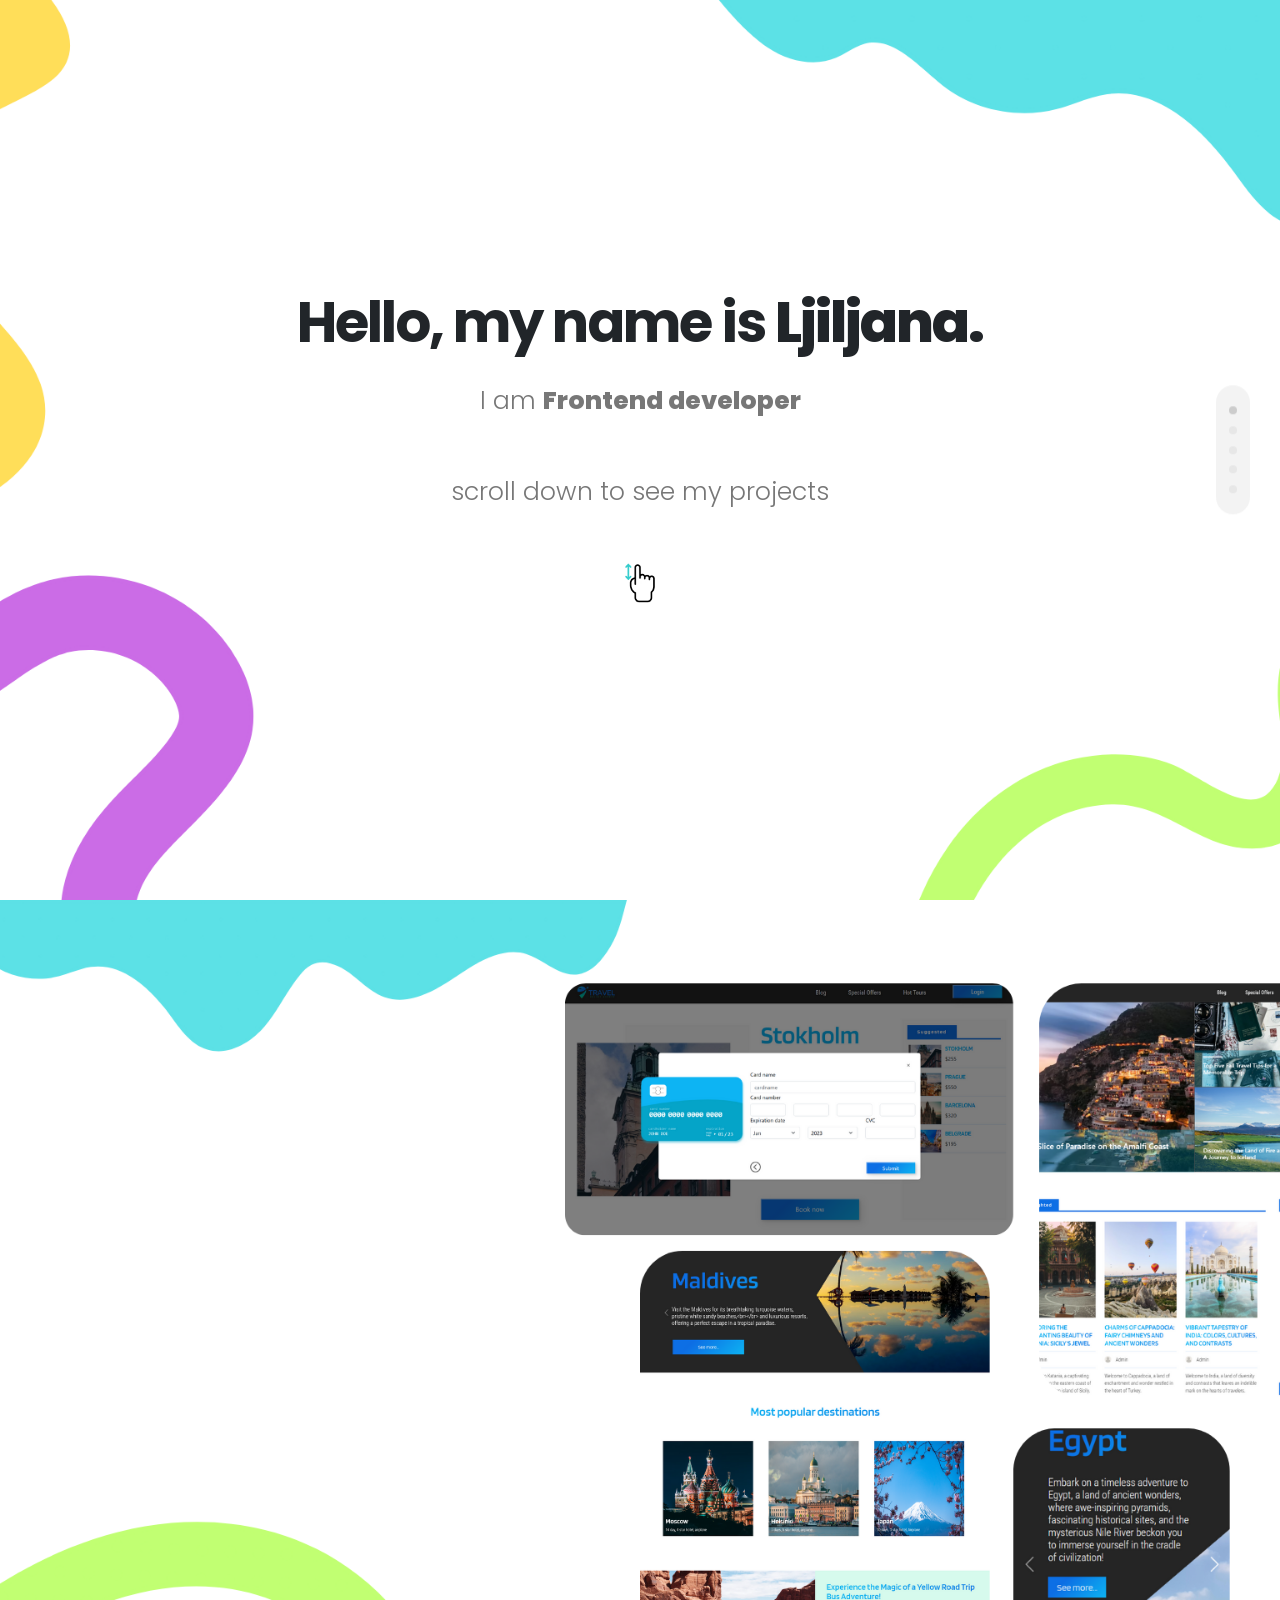
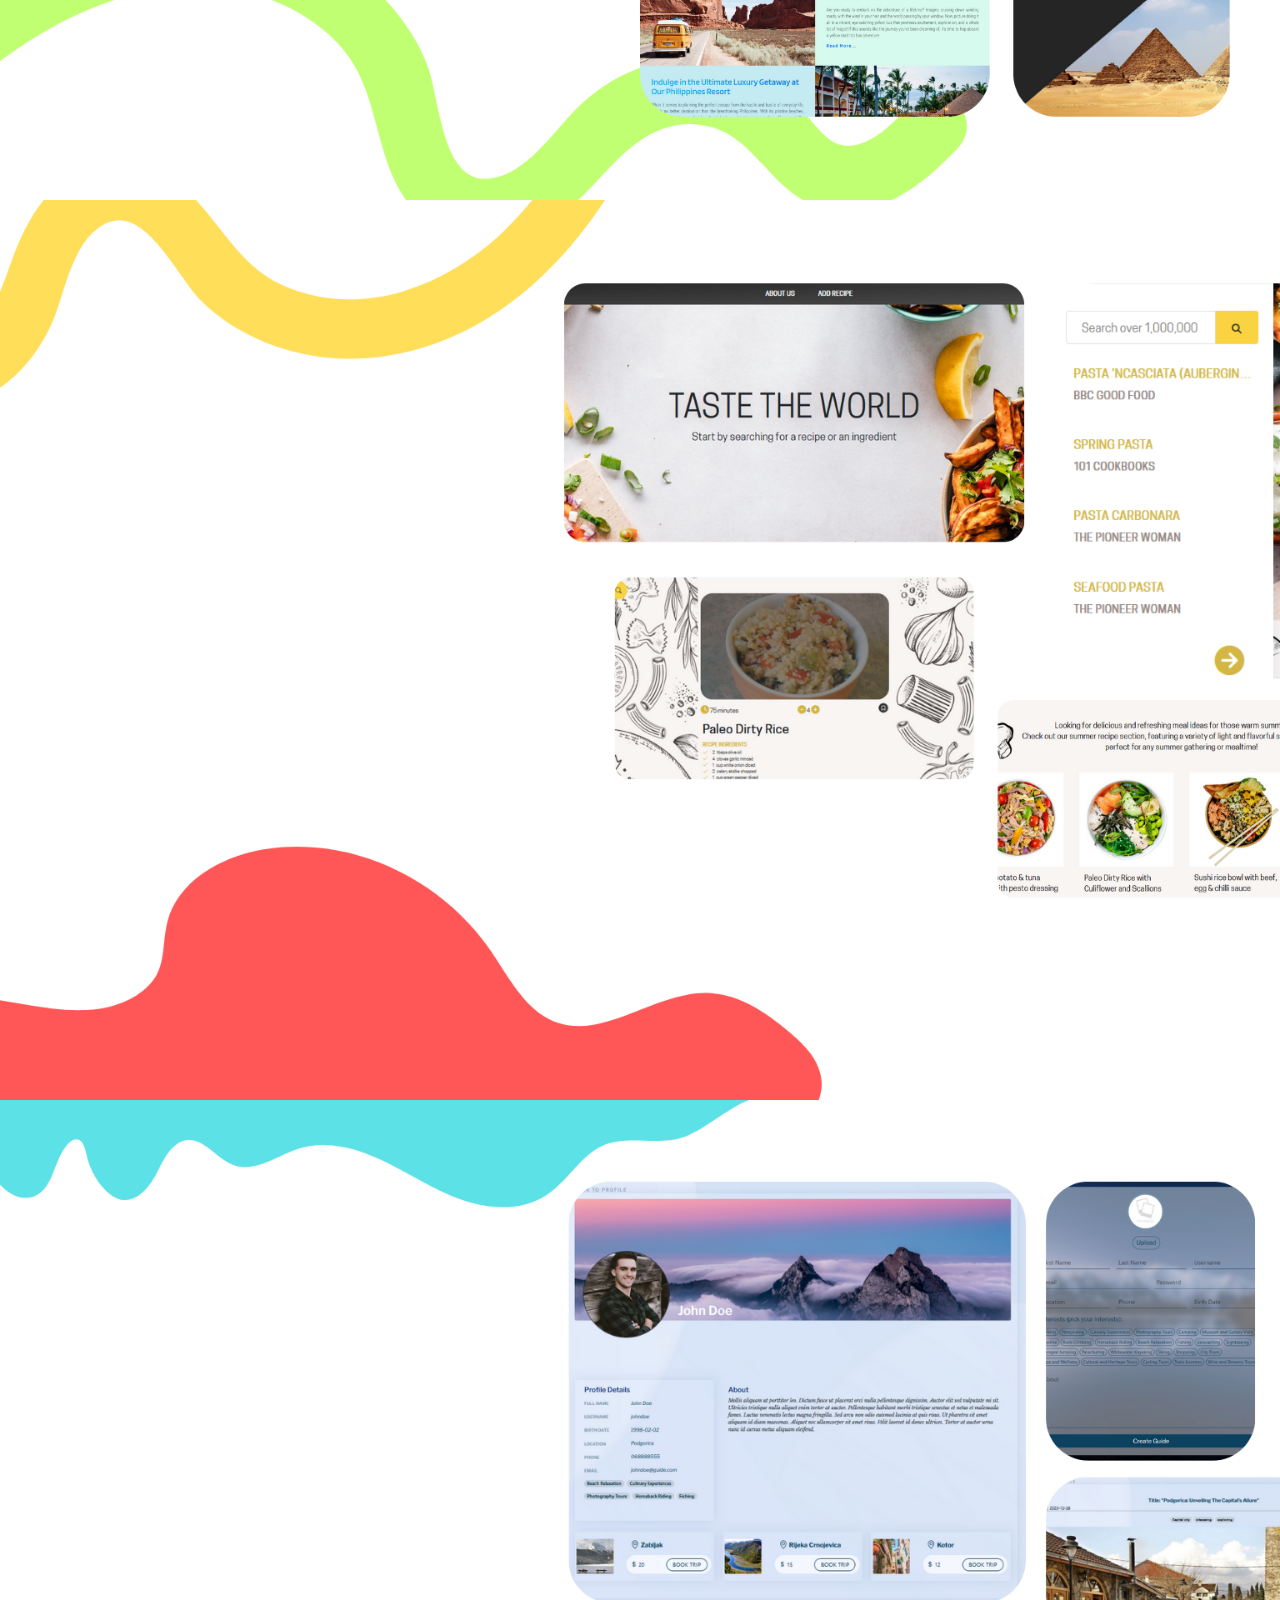
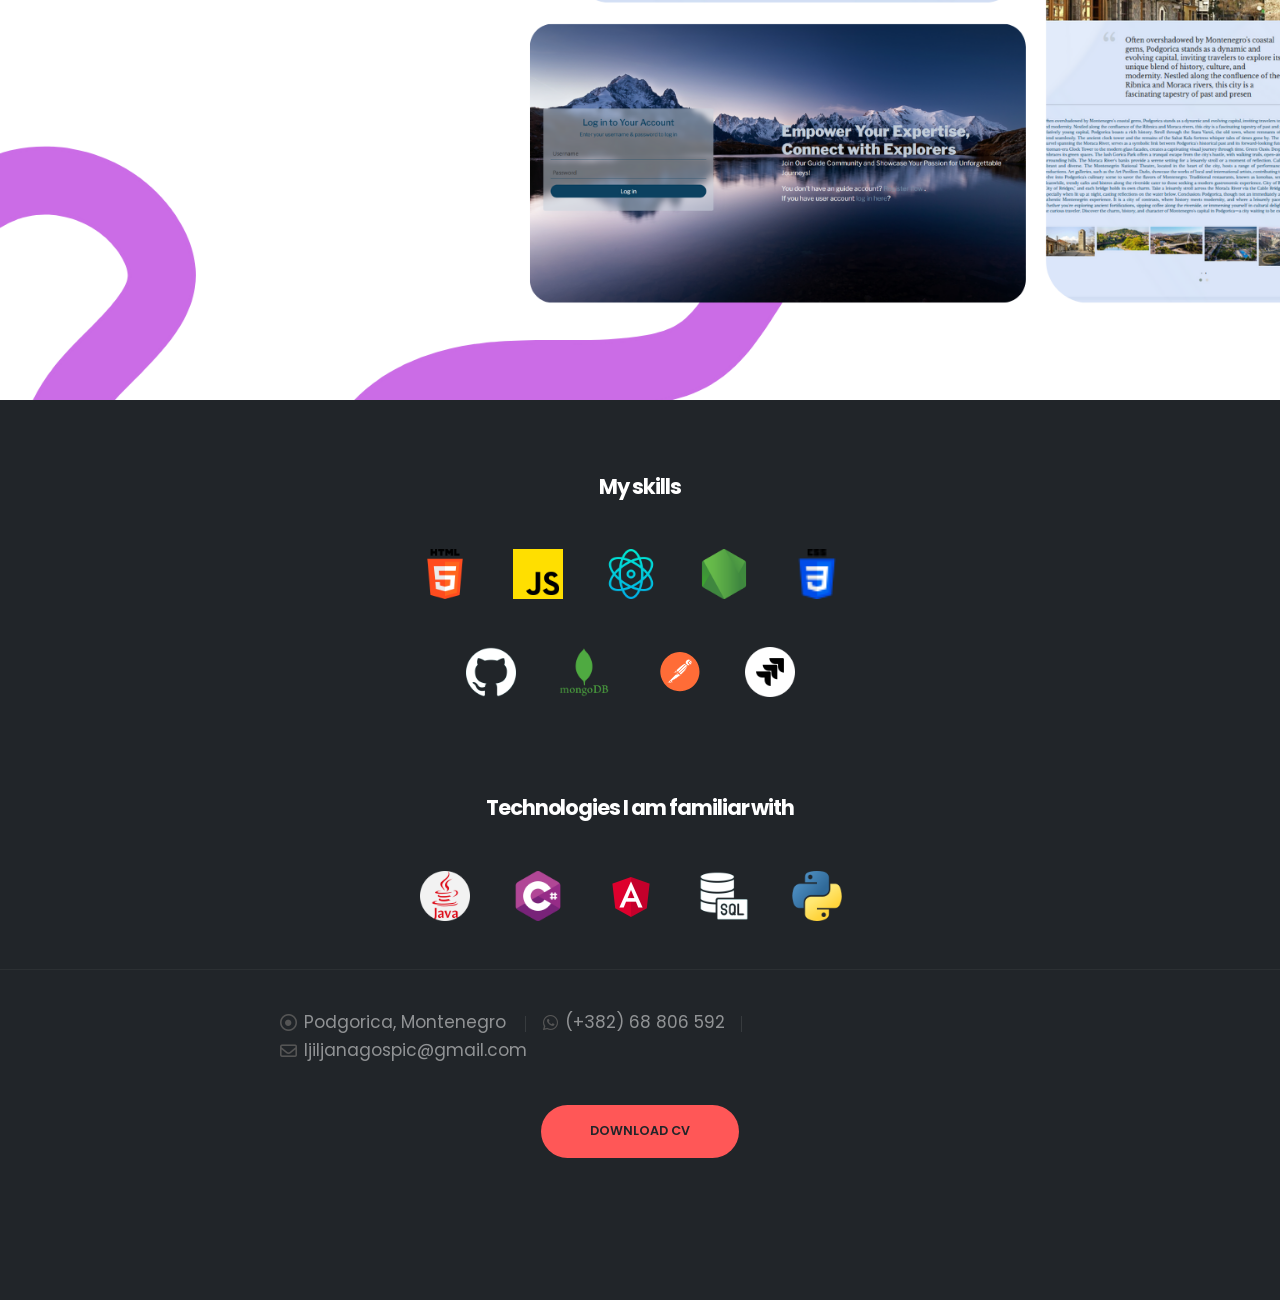
==== commit 547402da: "commit" ====
--- a/index.html
+++ b/index.html
@@ -206,7 +206,7 @@
         <section
           class="section-scroll section-background border-0 m-0 first section"
           id="touristic-agency"
-          data-section-scroll-title="TOURISTIC AGENCY"
+          data-section-scroll-title="TOURIST AGENCY"
           data-section-scroll-header-color="light"
         >
           <div class="container-fluid h-100">
@@ -228,7 +228,7 @@
                     data-appear-animation="fadeInRightShorter"
                     data-appear-animation-delay="300"
                   >
-                    Touristic Agency Website
+                    Tourist Agency Website
                   </h2>
                   <p class="text-color-light text-lg-3 text-justify">
                     I'm pleased to present a project on my portfolio that
@@ -246,7 +246,7 @@
                   <a
                     href="https://github.com/divergent98/agency"
                     target="_blank"
-                    class="d-inline-flex align-items-center btn btn-with-arrow font-weight-bold text-color-light text-2 p-0 appear-animation custom-button"
+                    class="d-inline-flex align-items-center btn btn-with-arrow font-weight-bold text-color-light text-2 p-0 appear-animation custom-button text-color-blue"
                     data-appear-animation="fadeInRightShorter"
                     data-appear-animation-delay="700"
                   >
@@ -254,7 +254,7 @@
                     <span
                       class="d-inline-flex align-items-center bg-transparent box-shadow-none ms-2"
                       ><i
-                        class="fas fa-arrow-right text-color-orange text-3 top-0"
+                        class="fas fa-arrow-right text-color-blue text-3 top-0"
                       ></i
                     ></span>
                   </a>
@@ -371,7 +371,7 @@
                   <a
                     href="https://github.com/divergent98/guide"
                     target="_blank"
-                    class="d-inline-flex align-items-center btn btn-with-arrow font-weight-bold text-color-light text-2 p-0 appear-animation custom-button"
+                    class="d-inline-flex align-items-center btn btn-with-arrow font-weight-bold text-color-light text-2 p-0 appear-animation custom-button text-color-purple"
                     data-appear-animation="fadeInRightShorter"
                     data-appear-animation-delay="700"
                   >
@@ -379,7 +379,7 @@
                     <span
                       class="d-inline-flex align-items-center bg-transparent box-shadow-none ms-2"
                       ><i
-                        class="fas fa-arrow-right text-color-orange text-3 top-0"
+                        class="fas fa-arrow-right text-color-purple text-3 top-0"
                       ></i
                     ></span>
                   </a>
@@ -464,16 +464,28 @@
                         />
                       </div>   
                     </div> </div>
-                    <div class="row justify-content-center my-5">   <div class="col-2 col-lg-1">
-                      <div class="box-content px-0">
-                        <img
-                          src="img/mongo.png"
-                          width="50px"
-                          height="50px"
-                          srcset=""
-                        />
-                      </div>
-                    </div>
+                    <div class="row justify-content-center my-5">  
+                      <div class="col-2 col-lg-1">
+                        <div class="box-content px-0">
+                          <img
+                            src="img/github.png"
+                            width="50px"
+                            height="50px"
+                            srcset=""
+                          />
+                        </div>
+                      </div>
+                       <div class="col-2 col-lg-1">
+                          <div class="box-content px-0">
+                            <img
+                              src="img/mongo.png"
+                              width="50px"
+                              height="50px"
+                              srcset=""
+                            />
+                          </div>
+                        </div>
+                     
                     <div class="col-2 col-lg-1">
                       <div class="box-content px-0">
                         <img
@@ -484,16 +496,7 @@
                         />
                       </div>
                     </div>
-                    <div class="col-2 col-lg-1">
-                      <div class="box-content px-0">
-                        <img
-                          src="img/github.png"
-                          width="50px"
-                          height="50px"
-                          srcset=""
-                        />
-                      </div>
-                    </div>
+                    
                     <div class="col-2 col-lg-1">
                       <div class="box-content px-0">
                         <img
@@ -547,6 +550,16 @@
                   </div>
                   
                 </div>
+                   <div class="col-2 col-lg-1">
+                          <div class="box-content px-0">
+                            <img
+                              src="img/sql-server.png"
+                              width="50px"
+                              height="50px"
+                              srcset=""
+                            />
+                          </div>
+                        </div>
                 <div class="col-2 col-lg-1">
                   <div class="box-content px-0">
                     <img
--- a/css/custom.css
+++ b/css/custom.css
@@ -42,17 +42,22 @@
 .section-scroll-dots-navigation.section-scroll-dots-navigation-style-2 {
   background: #dadada50;
 }
-<<<<<<< Updated upstream
 .text-color-orange{
   color: #ff5757 !important;
 }
-@media only screen and (max-width: 792px) {
-=======
+.text-color-purple{
+  color: #cb6ce6 !important;
+}
+.text-color-green{
+  color: #c1ff72 !important;
+}
+.text-color-blue{
+  color: #5ce1e6 !important;
+}
 .custom-btn:hover{
   color: white;
 }
-@media only screen and (max-width: 600px) {
->>>>>>> Stashed changes
+@media only screen and (max-width: 792px) {
   #intro {
     background-image: url(../img/1-mobile.png);
     background-size: cover;
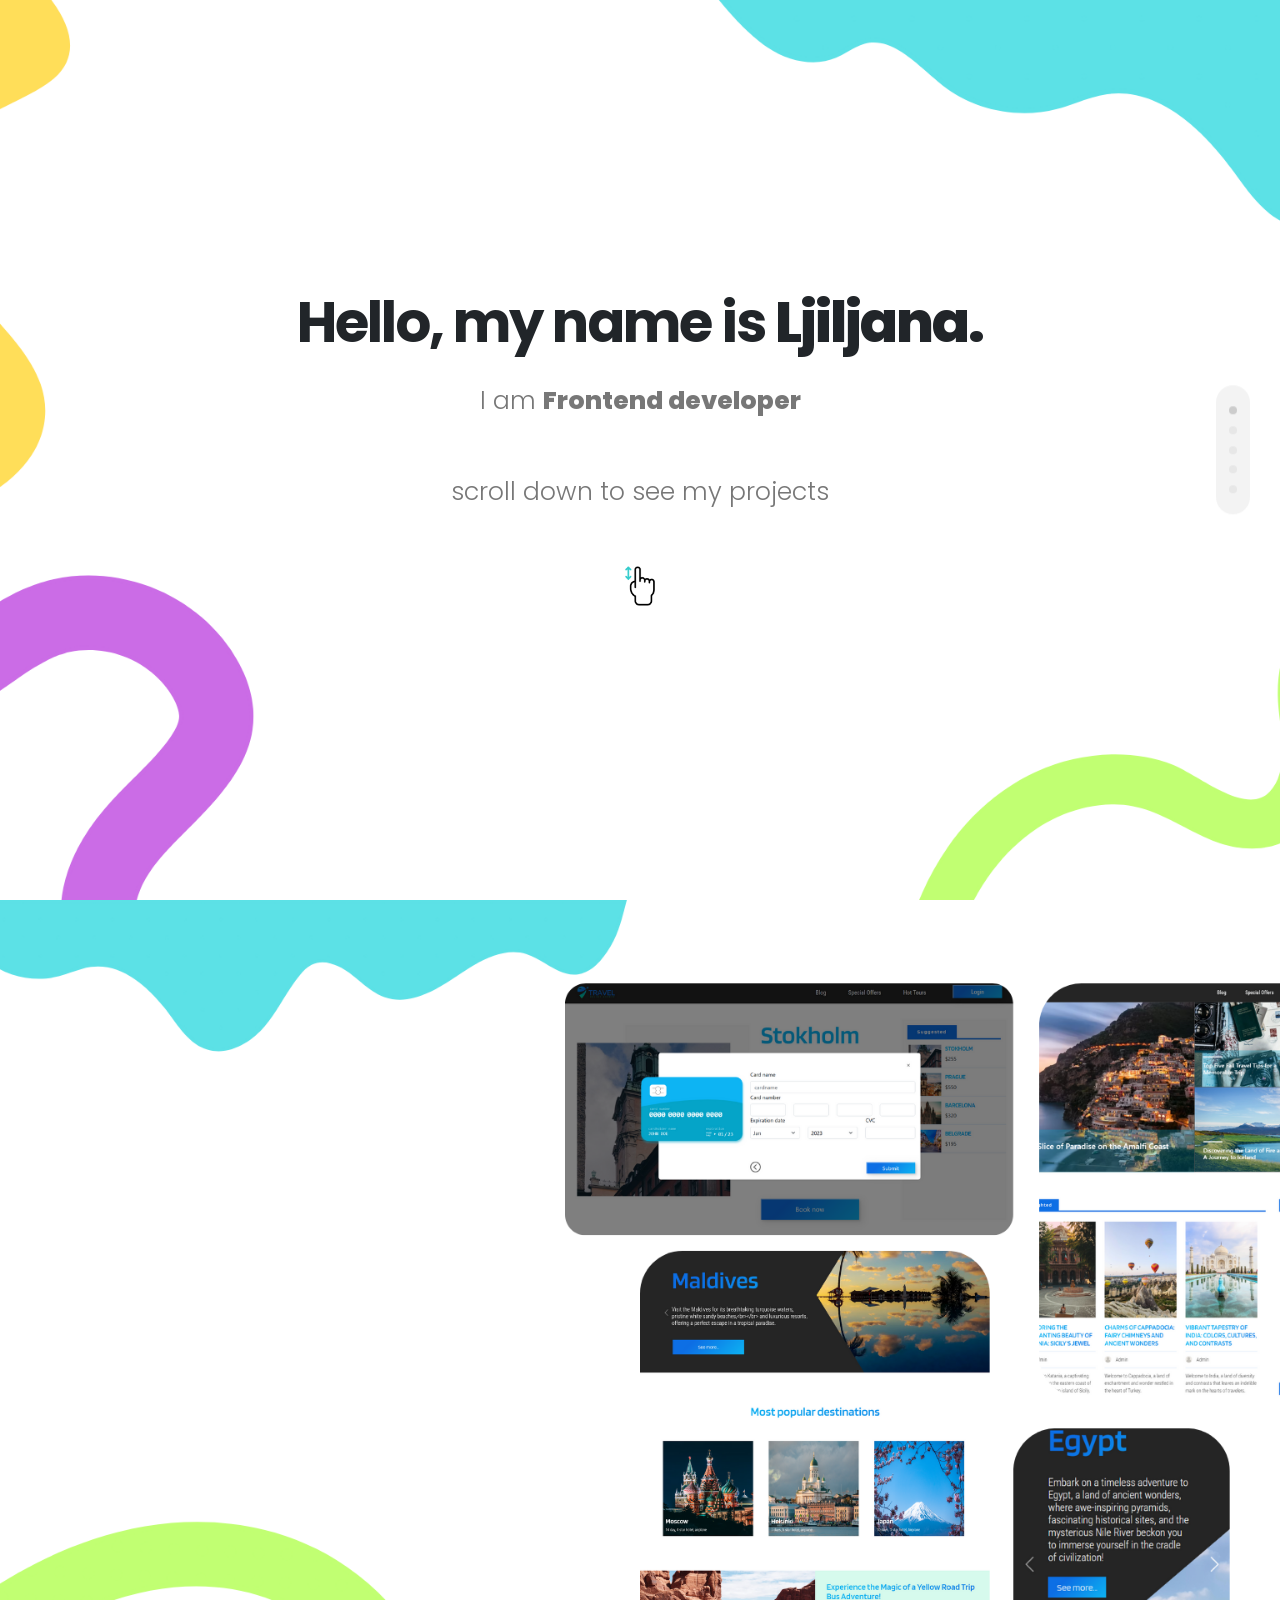
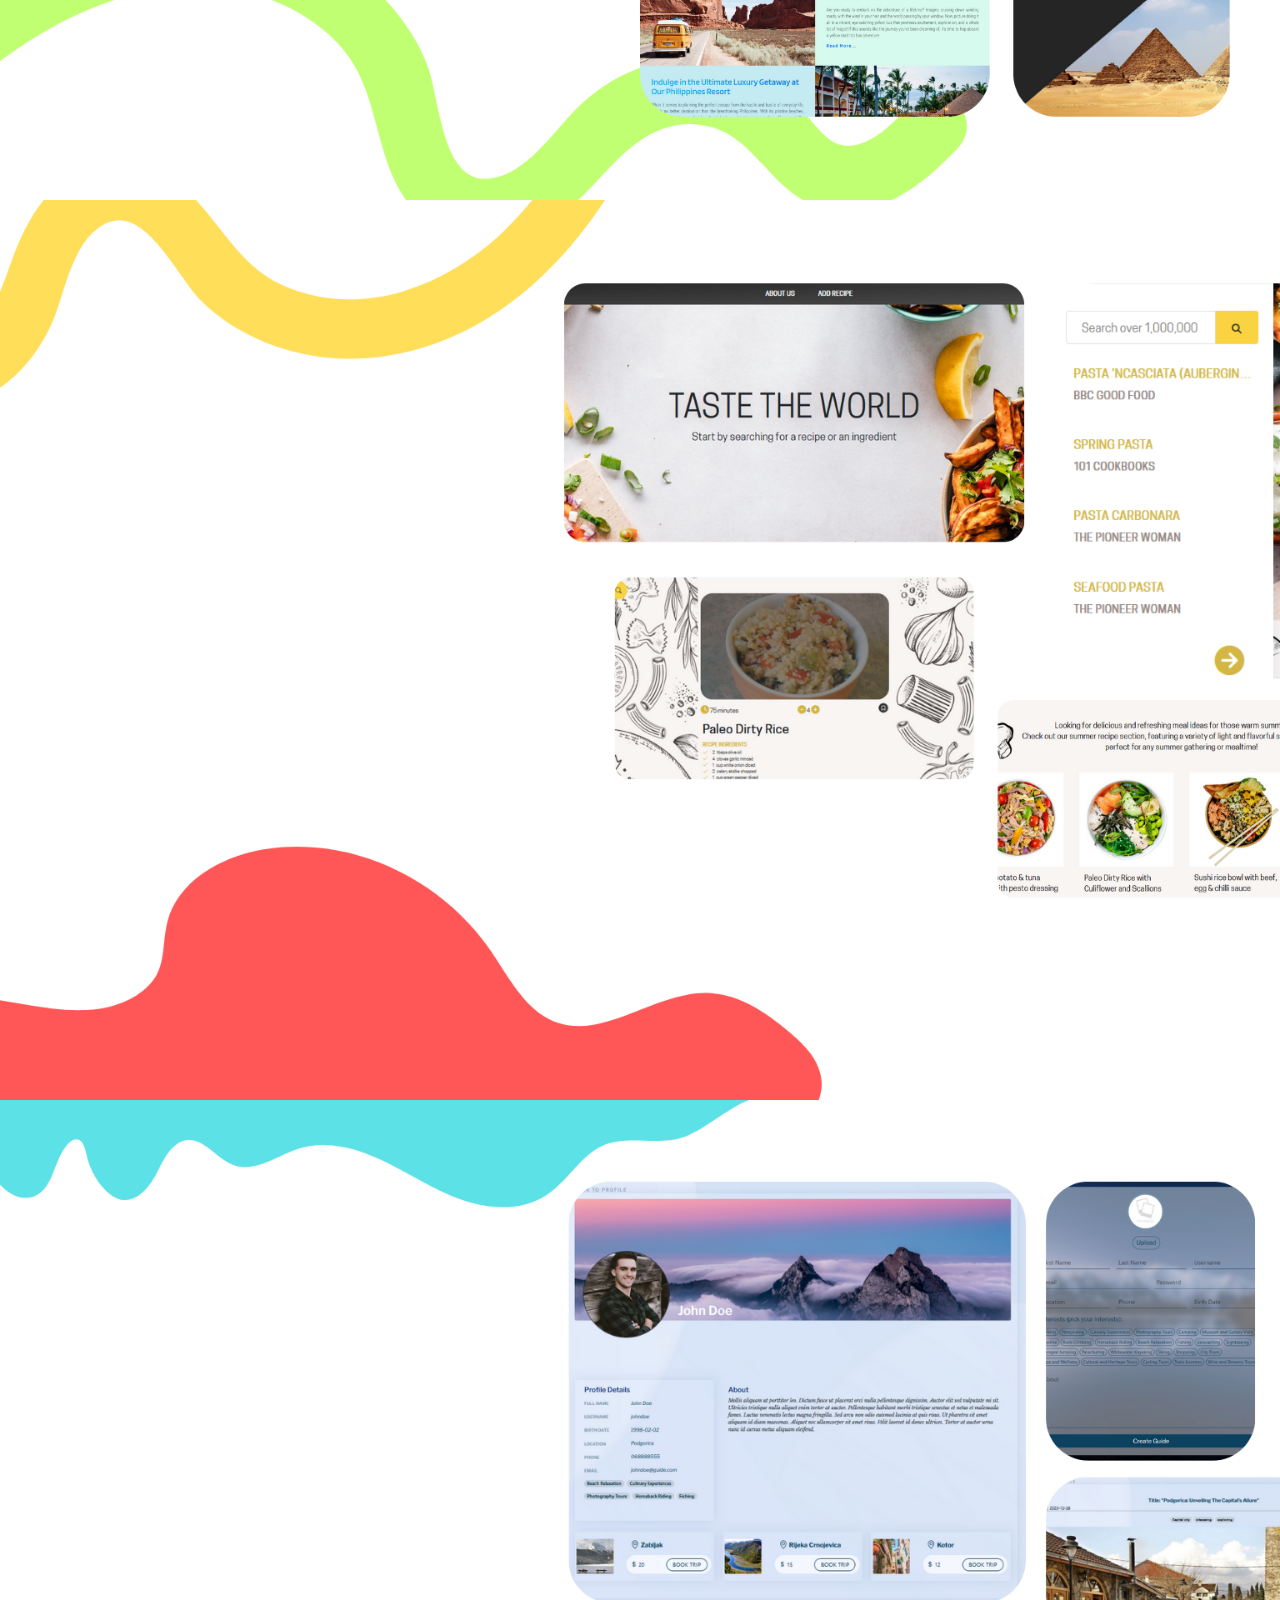
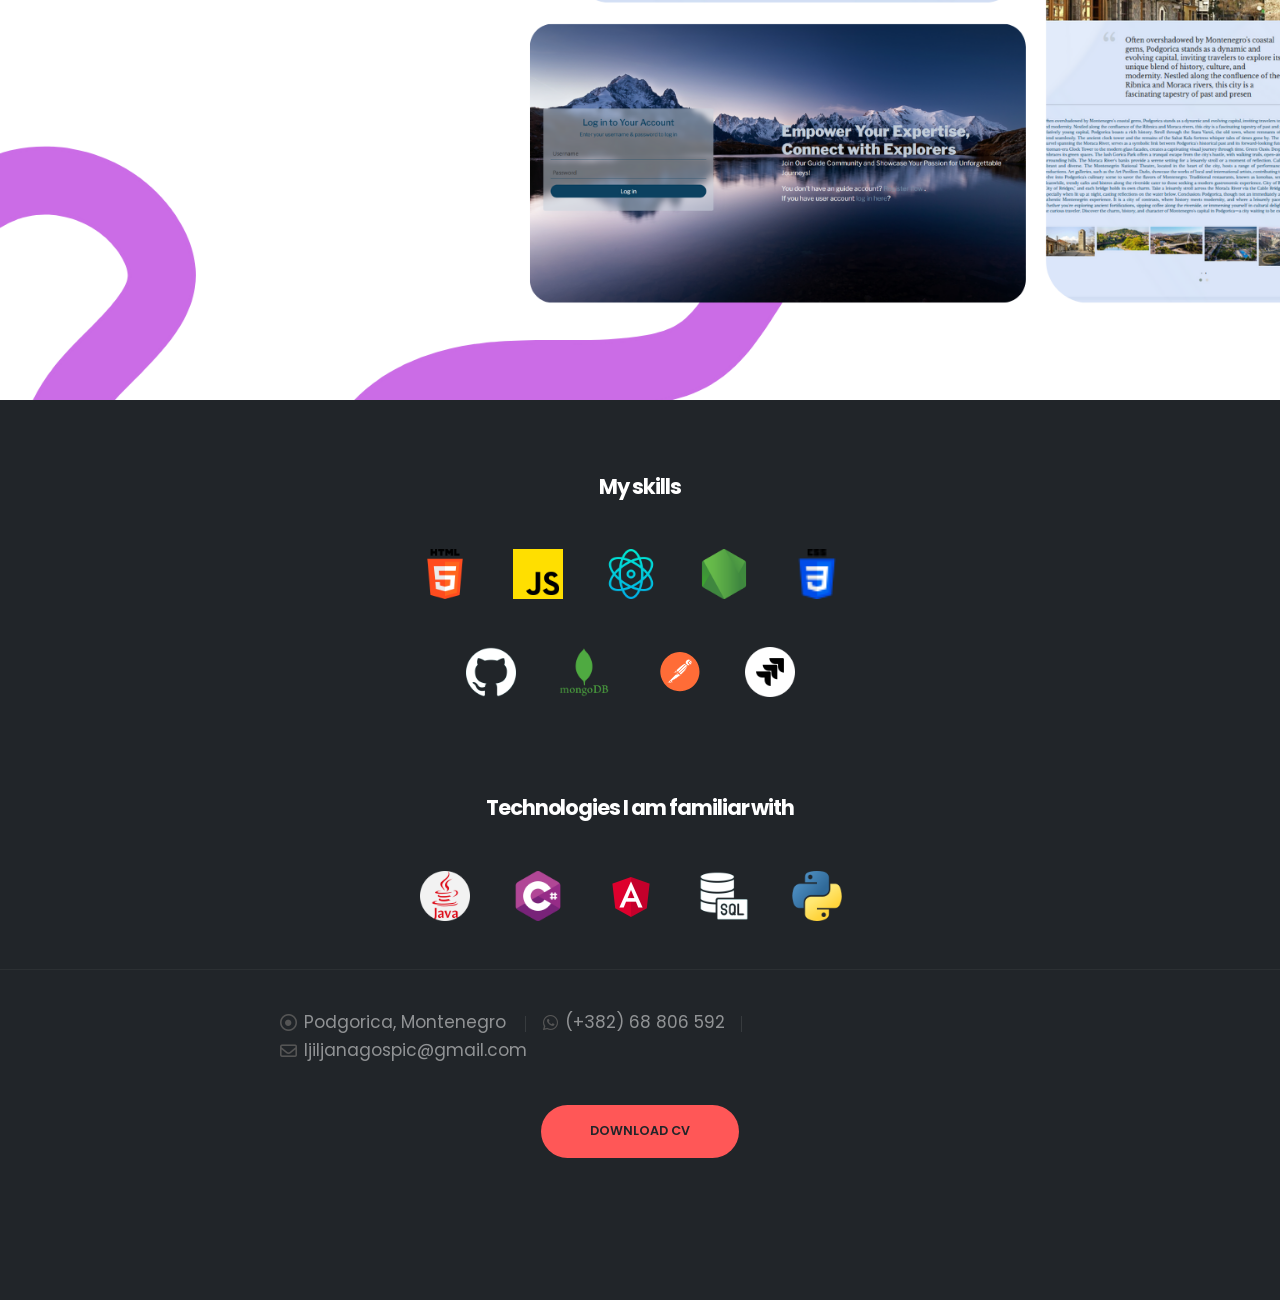
==== commit a7d88f68: "height removed" ====
--- a/index.html
+++ b/index.html
@@ -393,7 +393,7 @@
           class=" section-scroll bg-dark border-0 m-0 p-0"
           data-section-scroll-title="CONTACT"
           data-section-scroll-header-color="light"
-          style="height: 100vh"
+          
           id="contact"
         >
           <div class="d-flex flex-column pt-5 pt-lg-0">
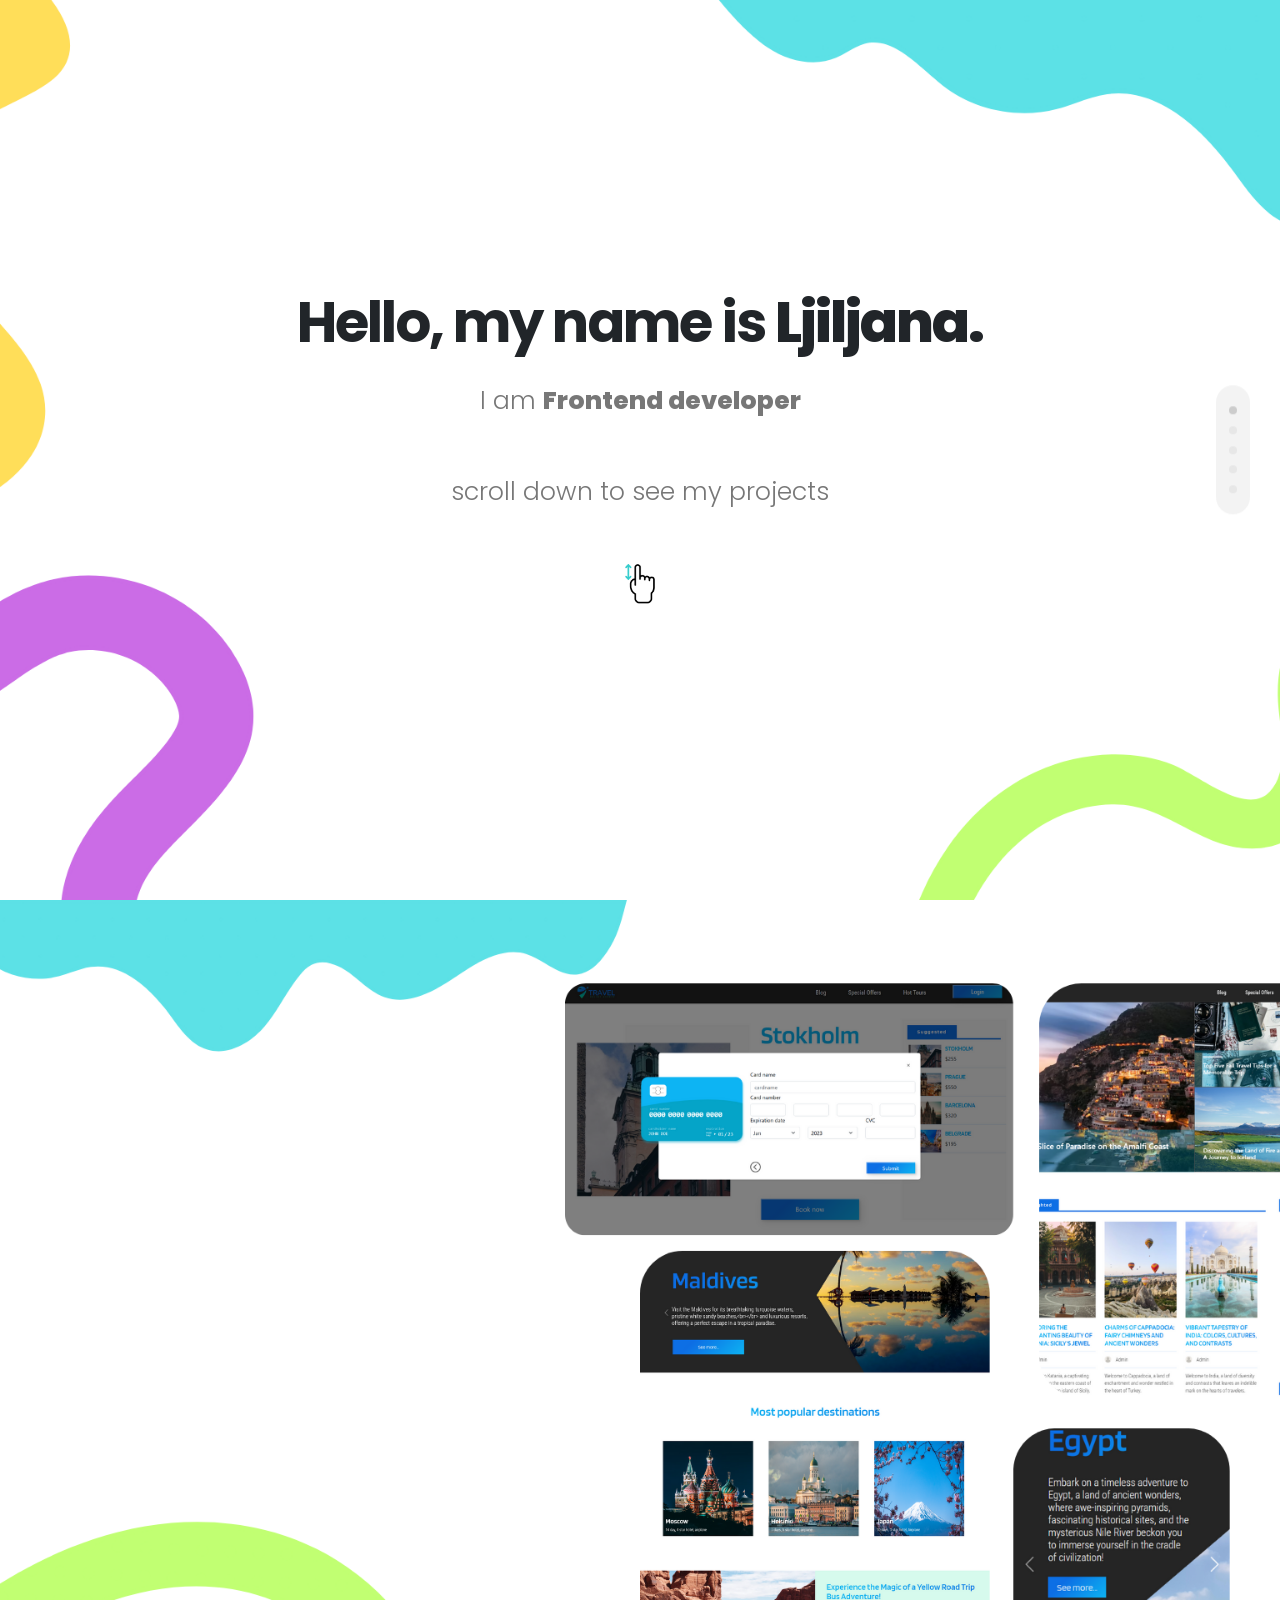
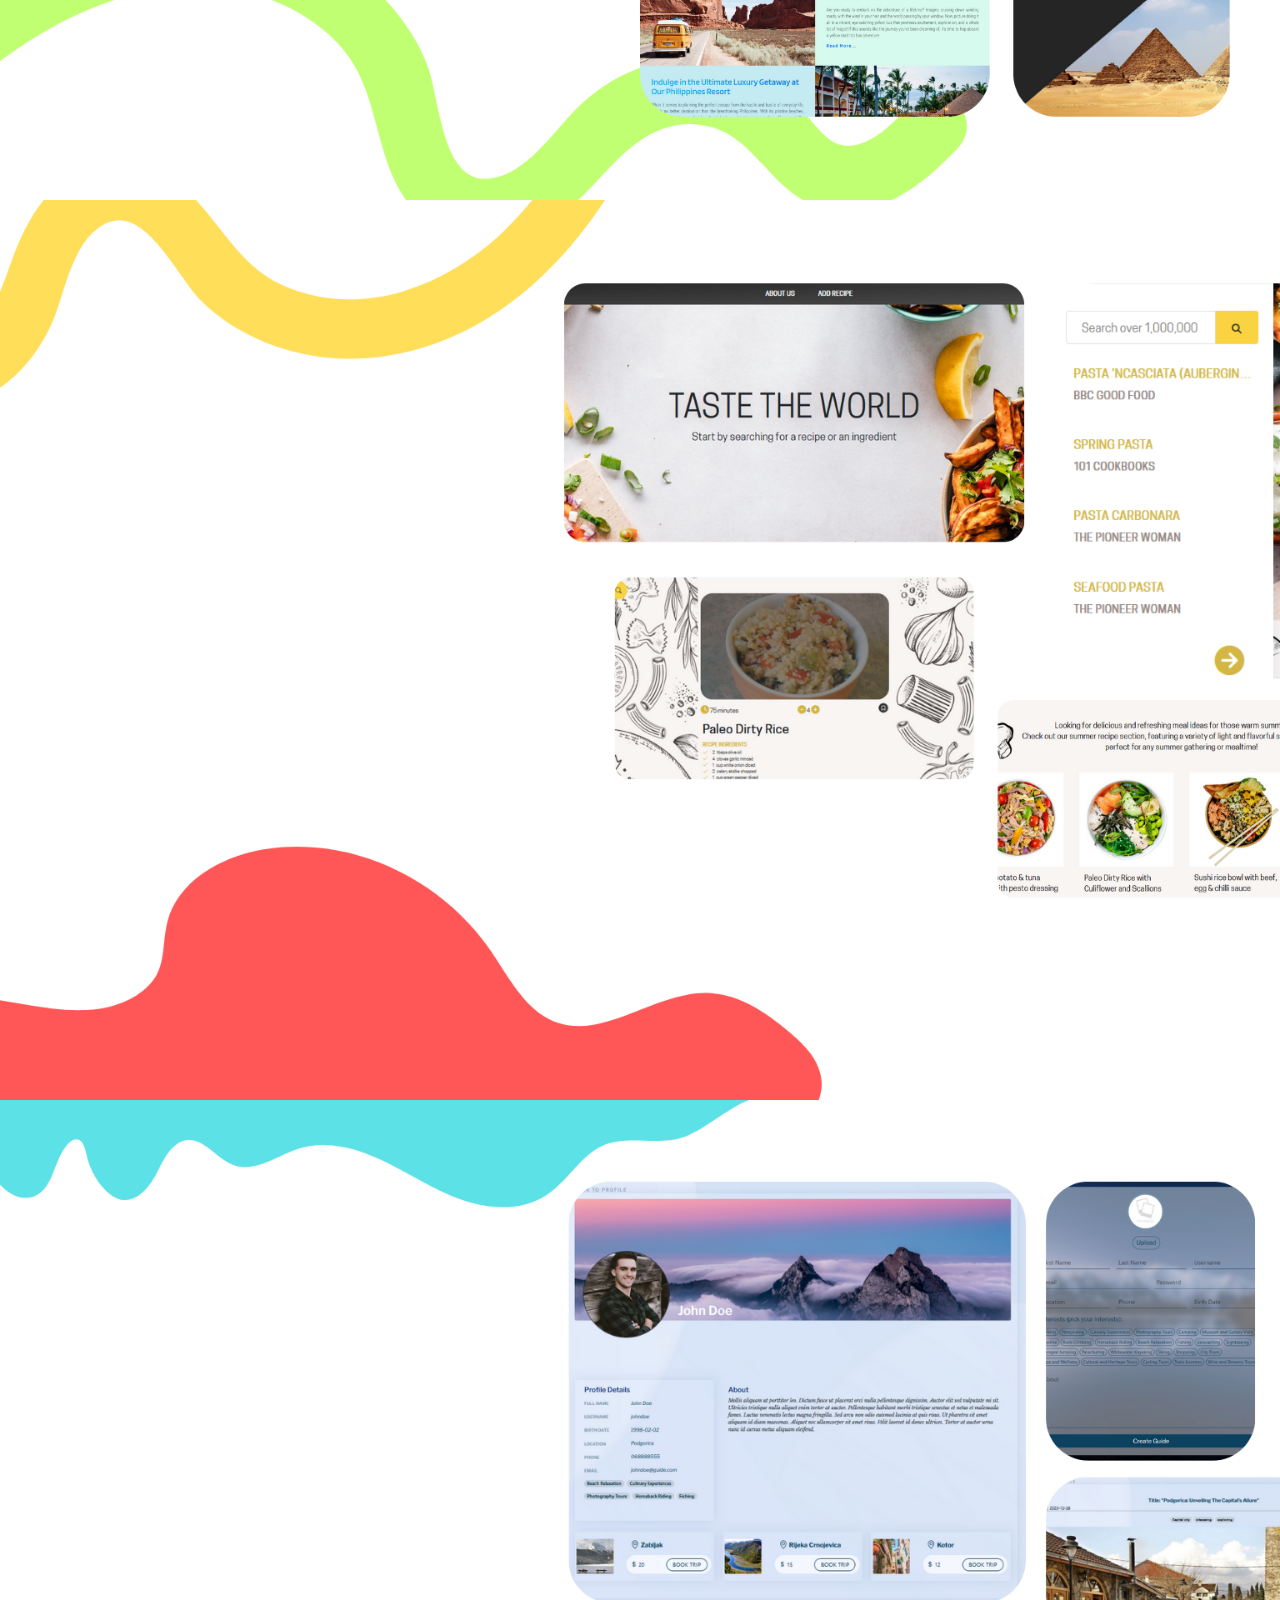
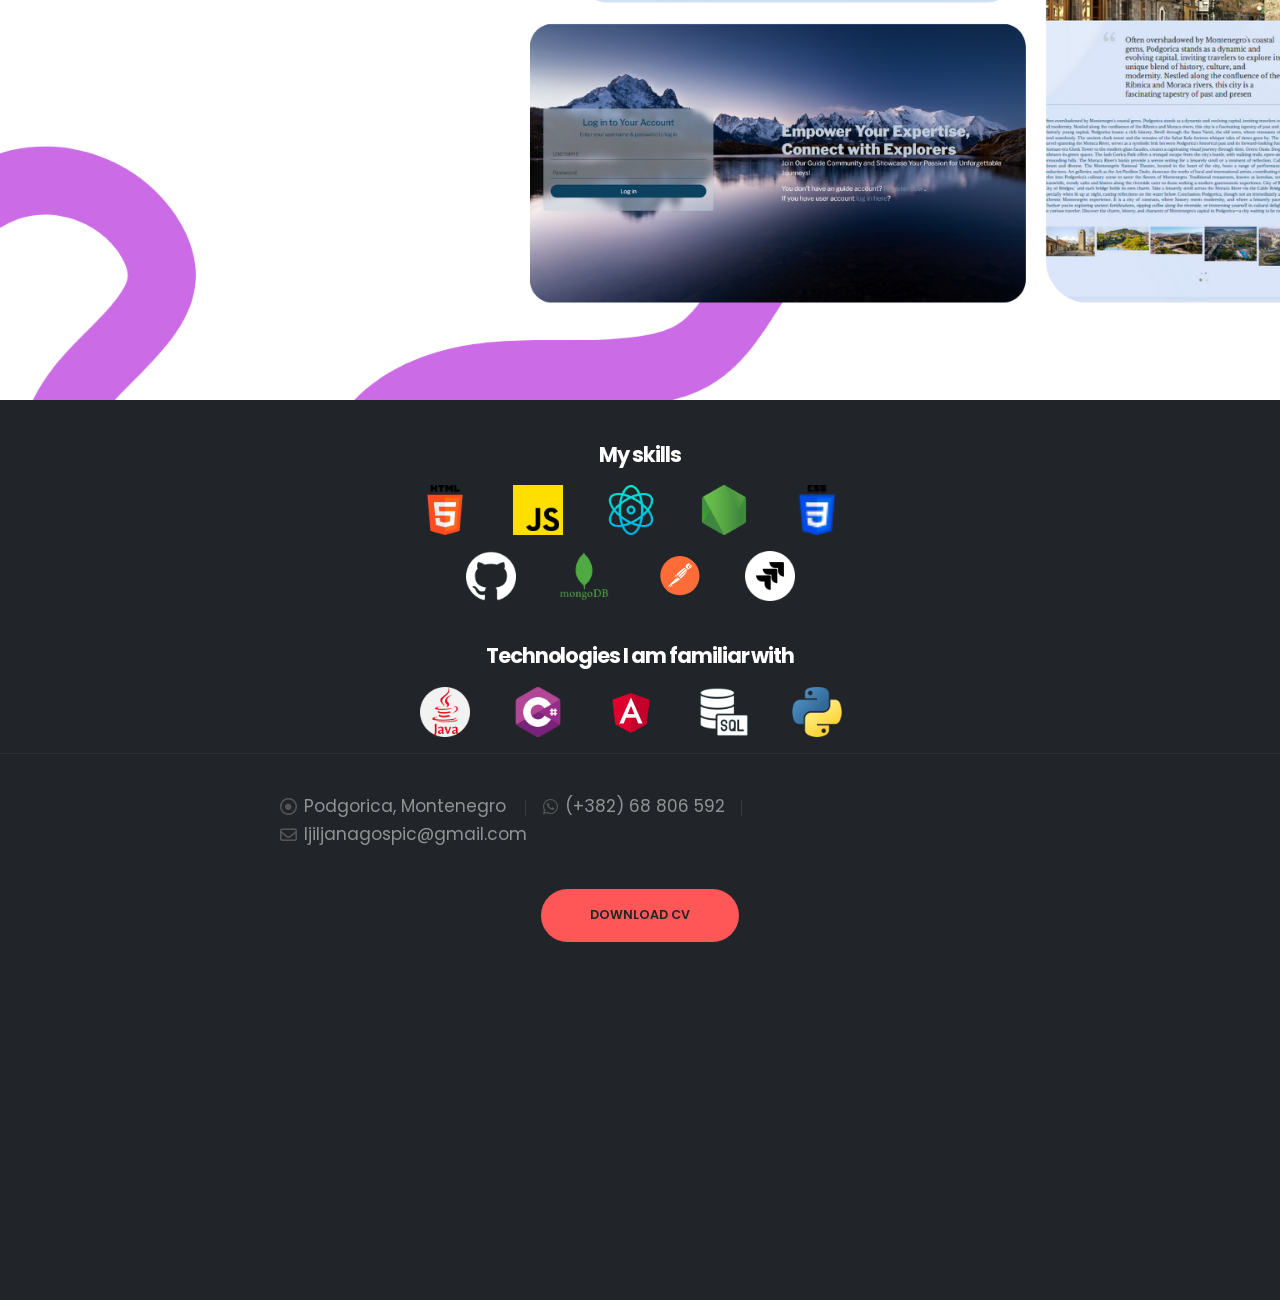
==== commit 39dcd2ea: "Update" ====
--- a/index.html
+++ b/index.html
@@ -393,7 +393,6 @@
           class=" section-scroll bg-dark border-0 m-0 p-0"
           data-section-scroll-title="CONTACT"
           data-section-scroll-header-color="light"
-          
           id="contact"
         >
           <div class="d-flex flex-column pt-5 pt-lg-0">
@@ -408,13 +407,14 @@
                     data-appear-animation-delay="300"
                   >
                     <h2
-                      class="text-light font-weight-bold text-5 text-center line-height-4 mt-5 mb-5 pb-0 appear-animation"
+                      class="text-light font-weight-bold text-5 text-center line-height-4 mt-3 mb-3 pb-0 appear-animation"
                       data-appear-animation="fadeInRightShorter"
                       data-appear-animation-delay="300"
                     >
                       My skills
                     </h2>
-                    <div class="row justify-content-center">  <div class="col-2 col-lg-1">
+                    <div class="row justify-content-center"> 
+                      <div class="col-2 col-lg-1">
                       <div class="box-content px-0">
                         <img
                           src="img/html-5.png"
@@ -423,48 +423,49 @@
                           srcset=""
                         />
                       </div>
+                      </div>
+                      <div class="col-2 col-lg-1">
+                        <div class="box-content px-0">
+                          <img
+                            src="img/js.png"
+                            width="50px"
+                            height="50px"
+                            srcset=""
+                          />
+                        </div>
+                      </div>
+                      <div class="col-2 col-lg-1">
+                        <div class="box-content px-0">
+                          <img
+                            src="img/physics.png"
+                            width="50px"
+                            height="50px"
+                            srcset=""
+                          />
+                        </div>
+                      </div>
+                      <div class="col-2 col-lg-1">
+                        <div class="box-content px-0">
+                          <img
+                            src="img/node-js.png"
+                            width="50px"
+                            height="50px"
+                            srcset=""
+                          />
+                        </div>
+                      </div>
+                      <div class="col-2 col-lg-1">
+                        <div class="box-content px-0">
+                          <img
+                            src="img/css-3.png"
+                            width="50px"
+                            height="50px"
+                            srcset=""
+                          />
+                        </div>   
+                      </div> 
                     </div>
-                    <div class="col-2 col-lg-1">
-                      <div class="box-content px-0">
-                        <img
-                          src="img/js.png"
-                          width="50px"
-                          height="50px"
-                          srcset=""
-                        />
-                      </div>
-                    </div>
-                    <div class="col-2 col-lg-1">
-                      <div class="box-content px-0">
-                        <img
-                          src="img/physics.png"
-                          width="50px"
-                          height="50px"
-                          srcset=""
-                        />
-                      </div>
-                    </div>
-                    <div class="col-2 col-lg-1">
-                      <div class="box-content px-0">
-                        <img
-                          src="img/node-js.png"
-                          width="50px"
-                          height="50px"
-                          srcset=""
-                        />
-                      </div>
-                    </div>
-                    <div class="col-2 col-lg-1">
-                      <div class="box-content px-0">
-                        <img
-                          src="img/css-3.png"
-                          width="50px"
-                          height="50px"
-                          srcset=""
-                        />
-                      </div>   
-                    </div> </div>
-                    <div class="row justify-content-center my-5">  
+                    <div class="row justify-content-center my-3">  
                       <div class="col-2 col-lg-1">
                         <div class="box-content px-0">
                           <img
@@ -475,7 +476,7 @@
                           />
                         </div>
                       </div>
-                       <div class="col-2 col-lg-1">
+                      <div class="col-2 col-lg-1">
                           <div class="box-content px-0">
                             <img
                               src="img/mongo.png"
@@ -484,73 +485,75 @@
                               srcset=""
                             />
                           </div>
-                        </div>
-                     
-                    <div class="col-2 col-lg-1">
-                      <div class="box-content px-0">
-                        <img
-                          src="img/postman.svg"
-                          width="50px"
-                          height="50px"
-                          srcset=""
-                        />
-                      </div>
-                    </div>
-                    
-                    <div class="col-2 col-lg-1">
-                      <div class="box-content px-0">
-                        <img
-                          src="img/jira.png"
-                          width="50px"
-                          height="50px"
-                          srcset=""
-                        />
+                      </div>
+                      <div class="col-2 col-lg-1">
+                        <div class="box-content px-0">
+                          <img
+                            src="img/postman.svg"
+                            width="50px"
+                            height="50px"
+                            srcset=""
+                          />
+                        </div>
+                      </div>
+                      <div class="col-2 col-lg-1">
+                        <div class="box-content px-0">
+                          <img
+                            src="img/jira.png"
+                            width="50px"
+                            height="50px"
+                            srcset=""
+                          />
+                        </div>
                       </div>
                     </div>
                   </div>
-                  <h2
-                  class="text-light font-weight-bold text-5 text-center line-height-4 mt-5 mb-5 pb-0 appear-animation"
+
+                  <div
+                  class="row align-items-center justify-content-center pt-lg-4 appear-animation"
+                  data-appear-animation="fadeInLeftShorter"
+                  data-appear-animation-delay="300"
+                >
+               <h2
+                  class="text-light font-weight-bold text-5 text-center line-height-4 mb-3 pb-0 appear-animation"
                   data-appear-animation="fadeInRightShorter"
                   data-appear-animation-delay="300"
                 >
                   Technologies I am familiar with
-                </h2>
-                <div class="row justify-content-center mb-5"> 
-            
-                <div class="col-2 col-lg-1">
-                  <div class="box-content px-0">
-                    <img
-                      src="img/java.png"
-                      width="50px"
-                      height="50px"
-                      srcset=""
-                    />
-                  </div>
-                  
-                </div>
-                <div class="col-2 col-lg-1">
-                  <div class="box-content px-0">
-                    <img
-                      src="img/c-sharp.png"
-                      width="50px"
-                      height="50px"
-                      srcset=""
-                    />
-                  </div>
-                  
-                </div>
-                <div class="col-2 col-lg-1">
-                  <div class="box-content px-0">
-                    <img
-                      src="img/angular.png"
-                      width="50px"
-                      height="50px"
-                      srcset=""
-                    />
-                  </div>
-                  
-                </div>
-                   <div class="col-2 col-lg-1">
+                  </h2>   
+                  <div class="row justify-content-center mb-3"> 
+                
+                        <div class="col-2 col-lg-1">
+                          <div class="box-content px-0">
+                            <img
+                              src="img/java.png"
+                              width="50px"
+                              height="50px"
+                              srcset=""
+                            />
+                          </div> 
+                        </div>
+                        <div class="col-2 col-lg-1">
+                          <div class="box-content px-0">
+                            <img
+                              src="img/c-sharp.png"
+                              width="50px"
+                              height="50px"
+                              srcset=""
+                            />
+                          </div> 
+                        </div>
+                        <div class="col-2 col-lg-1">
+                          <div class="box-content px-0">
+                            <img
+                              src="img/angular.png"
+                              width="50px"
+                              height="50px"
+                              srcset=""
+                            />
+                          </div>   
+                        </div>
+                        <div class="col-2 col-lg-1">
                           <div class="box-content px-0">
                             <img
                               src="img/sql-server.png"
@@ -560,25 +563,29 @@
                             />
                           </div>
                         </div>
-                <div class="col-2 col-lg-1">
-                  <div class="box-content px-0">
-                    <img
-                      src="img/python.png"
-                      width="50px"
-                      height="50px"
-                      srcset=""
-                    />
-                  </div>
-                  
-                </div>
-              </div>
+                        <div class="col-2 col-lg-1">
+                          <div class="box-content px-0">
+                            <img
+                              src="img/python.png"
+                              width="50px"
+                              height="50px"
+                              srcset=""
+                            />
+                          </div>
+                        </div>
                     </div>
+                    
                   </div>
                 </div>
+                 
+                 
               </div>
+            </div>
+          </div>
+       
               <footer
                 id="footer"
-                class="bg-transparent mt-0 h-25 d-flex justify-content-end flex-column border-0"
+                class="bg-transparent mt-0 d-flex justify-content-end flex-column border-0"
               >
                 <div class="container">
                   <div
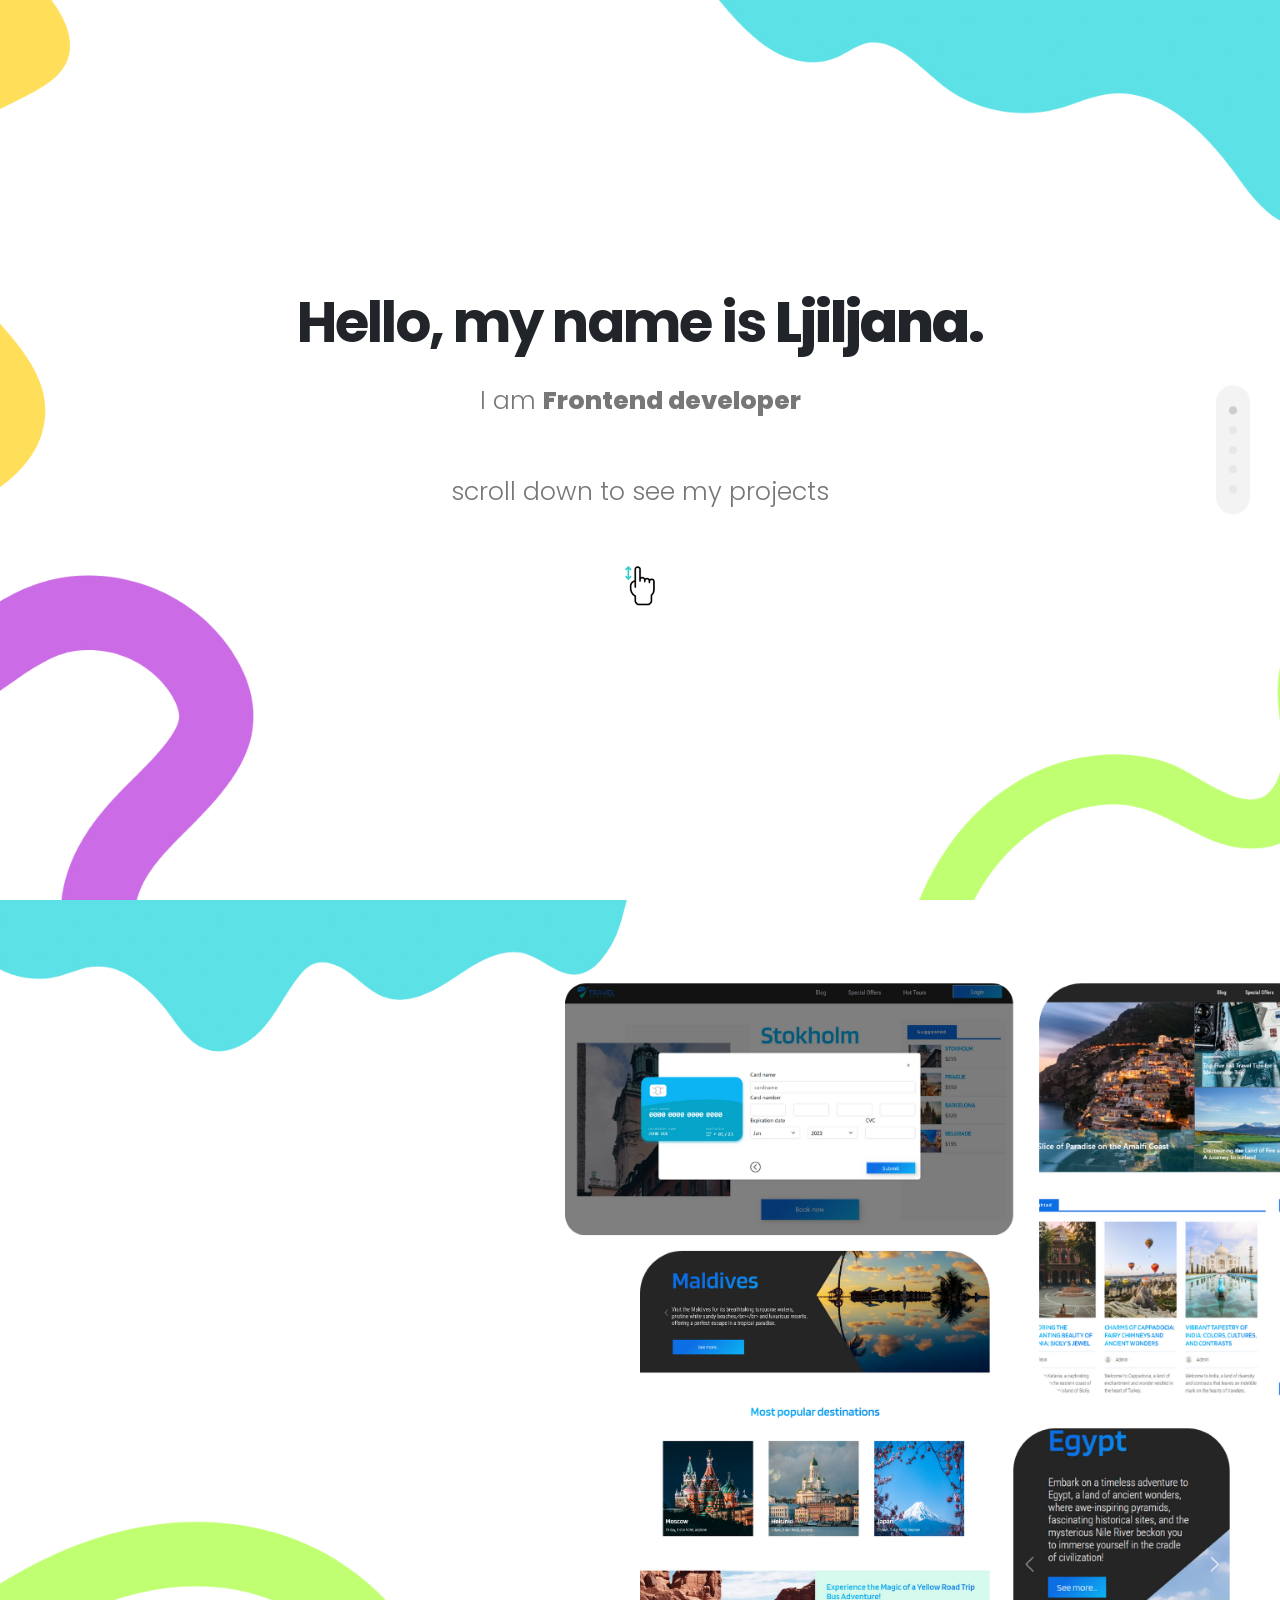
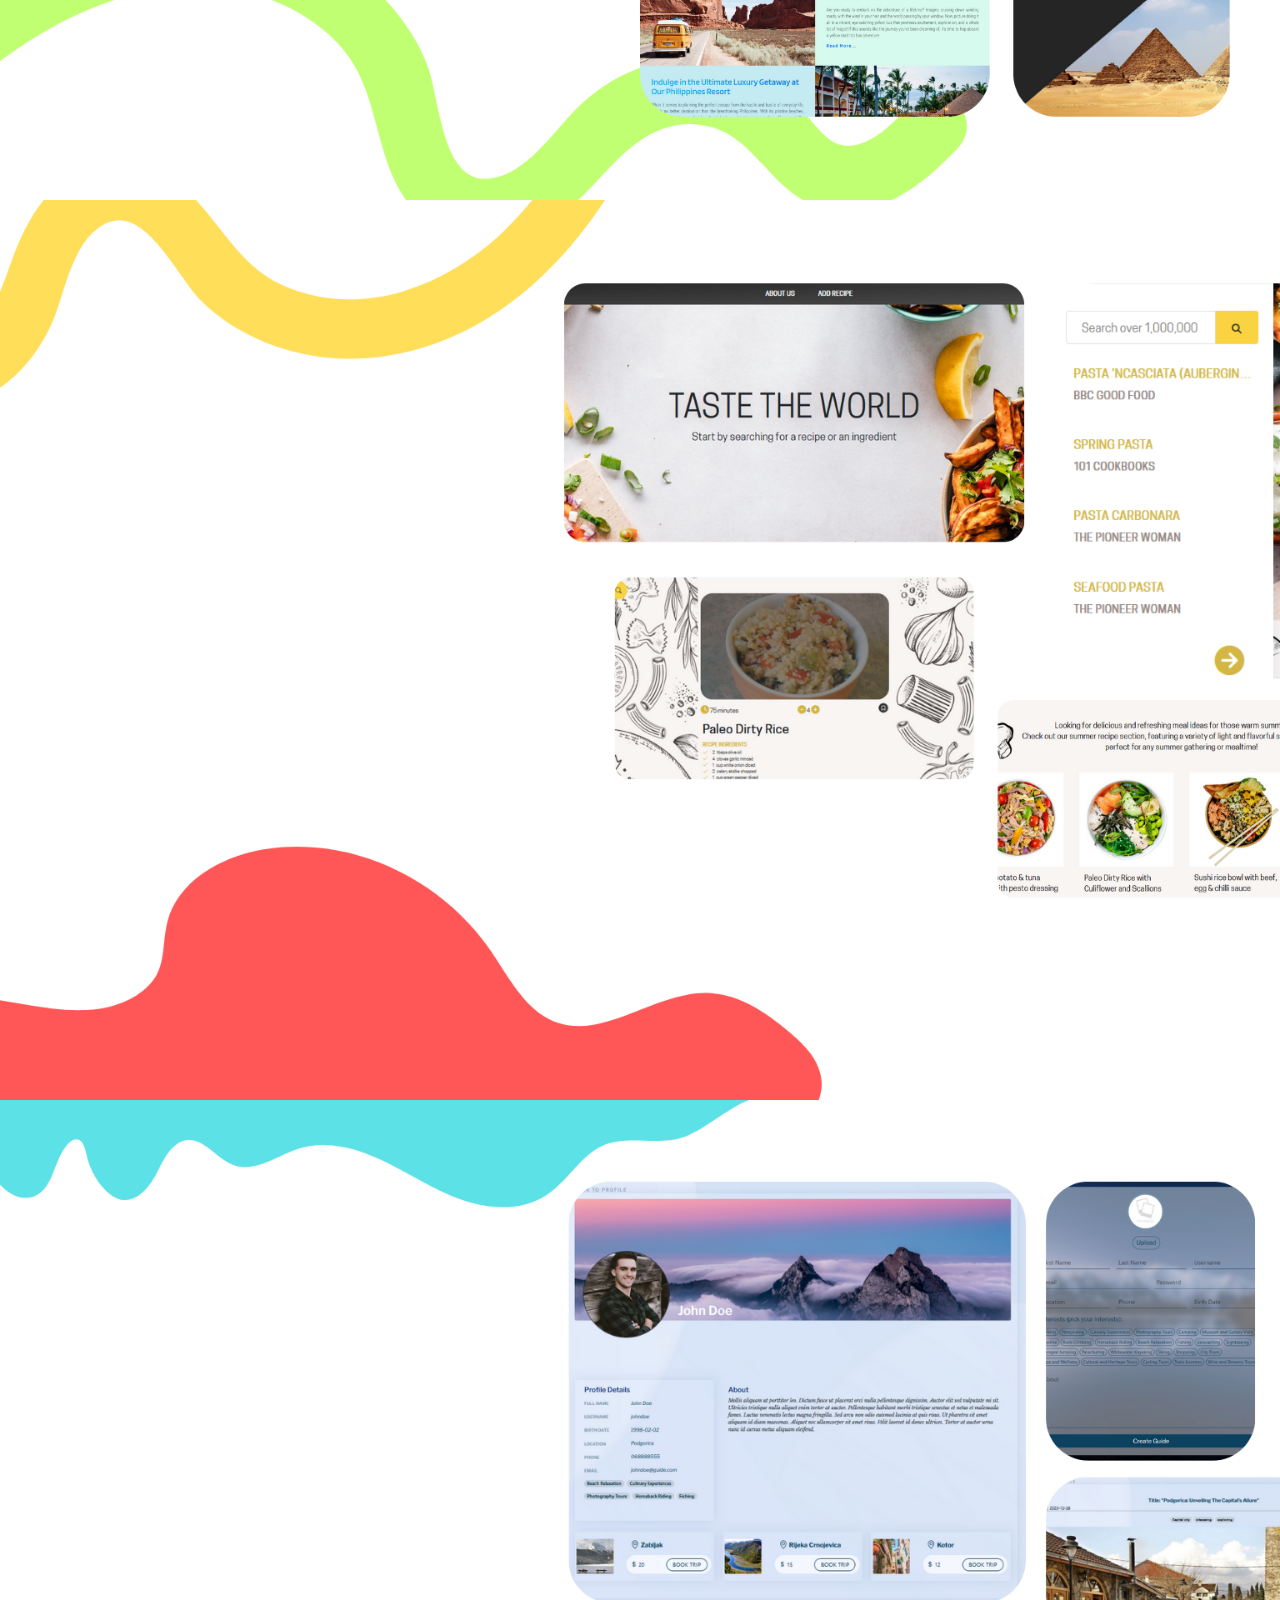
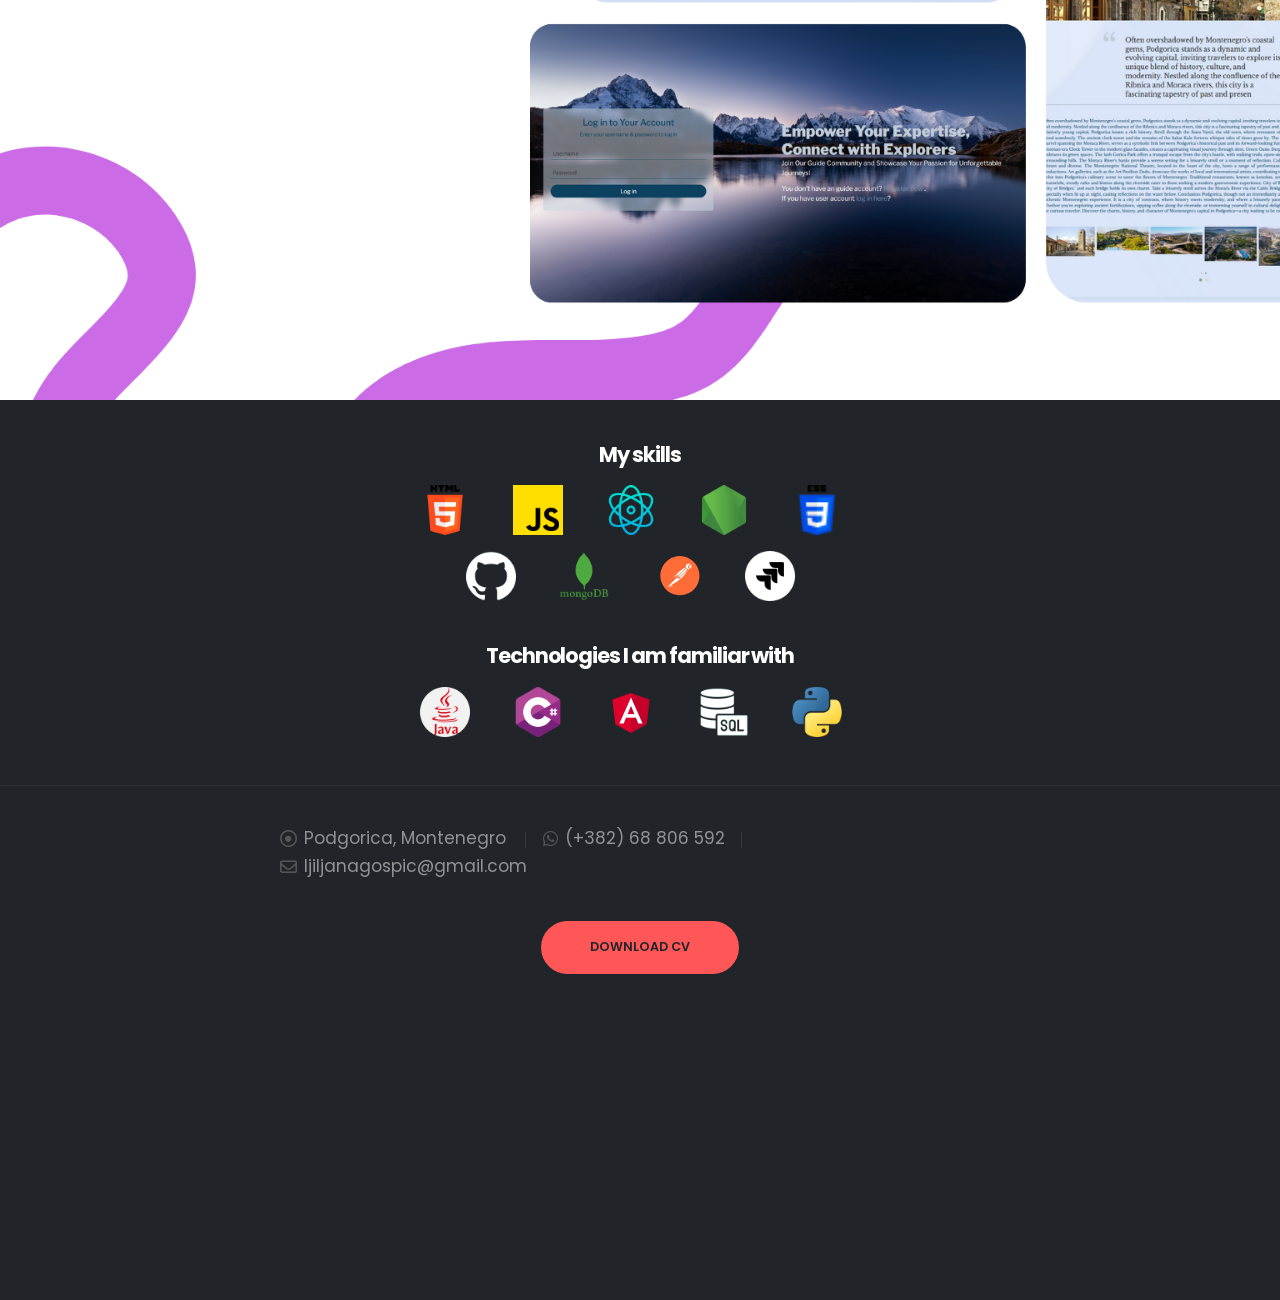
==== commit a6b96c1b: "latest update" ====
--- a/index.html
+++ b/index.html
@@ -211,10 +211,10 @@
         >
           <div class="container-fluid h-100">
             <div
-              class="row align-items-lg-center justify-content-lg-start h-100"
+              class="row align-items-lg-center justify-content-lg-start justify-content-md-center h-100"
             >
               <div
-                class="col-11 col-md-5 col-lg-5 py-2 appear-animation"
+                class="col-11 col-md-8 col-lg-5 py-2 appear-animation"
                 data-appear-animation="fadeInRightShorter"
               >
                 <div class="position-relative z-index-2 py-lg-4">
@@ -272,10 +272,10 @@
         >
           <div class="container-fluid h-100">
             <div
-              class="row align-items-lg-center justify-content-lg-start h-100"
+              class="row align-items-lg-center justify-content-lg-start justify-content-md-center h-100"
             >
               <div
-                class="col-11 col-md-5 col-lg-5 py-2 appear-animation"
+                class="col-11 col-md-8 col-lg-5 py-2 appear-animation"
                 data-appear-animation="fadeInRightShorter"
               >
                 <div class="position-relative z-index-2 py-lg-4">
@@ -334,10 +334,10 @@
         >
           <div class="container-fluid h-100">
             <div
-              class="row align-items-lg-center justify-content-lg-start h-100"
+              class="row align-items-lg-center justify-content-lg-start justify-content-md-center h-100"
             >
               <div
-                class="col-11 col-md-5 col-lg-5 py-2 appear-animation"
+                class="col-11 col-md-8 col-lg-5 py-2 appear-animation"
                 data-appear-animation="fadeInRightShorter"
               >
                 <div class="position-relative z-index-2 py-lg-4">
@@ -399,7 +399,7 @@
             <div
               class="d-flex flex-column flex-wrap align-content-center bg-dark"
             >
-              <div class="container">
+              <div class="container mb-lg-5">
                 <div class="featured-boxes featured-boxes-style-4 ">
                   <div
                     class="row align-items-center justify-content-center pt-lg-4 appear-animation"
@@ -521,7 +521,7 @@
                 >
                   Technologies I am familiar with
                   </h2>   
-                  <div class="row justify-content-center mb-3"> 
+                  <div class="row justify-content-center"> 
                 
                         <div class="col-2 col-lg-1">
                           <div class="box-content px-0">
@@ -585,7 +585,7 @@
        
               <footer
                 id="footer"
-                class="bg-transparent mt-0 d-flex justify-content-end flex-column border-0"
+                class="bg-transparent mt-0  d-flex justify-content-end flex-column border-0"
               >
                 <div class="container">
                   <div
--- a/css/custom.css
+++ b/css/custom.css
@@ -57,6 +57,35 @@
 .custom-btn:hover{
   color: white;
 }
+@media only screen and (max-width: 1030px) {
+  #intro {
+    background-image: url(../img/1-tablet.png);
+    background-size: cover;
+    background-position: center;
+    height: 100vh;
+    line-height: 0px !important;
+  }
+  #touristic-agency {
+    background-image: url(../img/3-tablet.png);
+    background-size: cover;
+    background-position: center;
+    height: 100vh;
+  }
+  #culinary-website {
+    background-image: url(../img/2-tablet.png);
+    background-size: cover;
+    background-position: center;
+    height: 100vh;
+  }
+  #local-guide-app{
+    background-image: url(../img/4-tablet.png);
+    background-size: cover;
+    background-position: center;
+    height: 100vh;
+  }
+
+}
+
 @media only screen and (max-width: 792px) {
   #intro {
     background-image: url(../img/1-mobile.png);
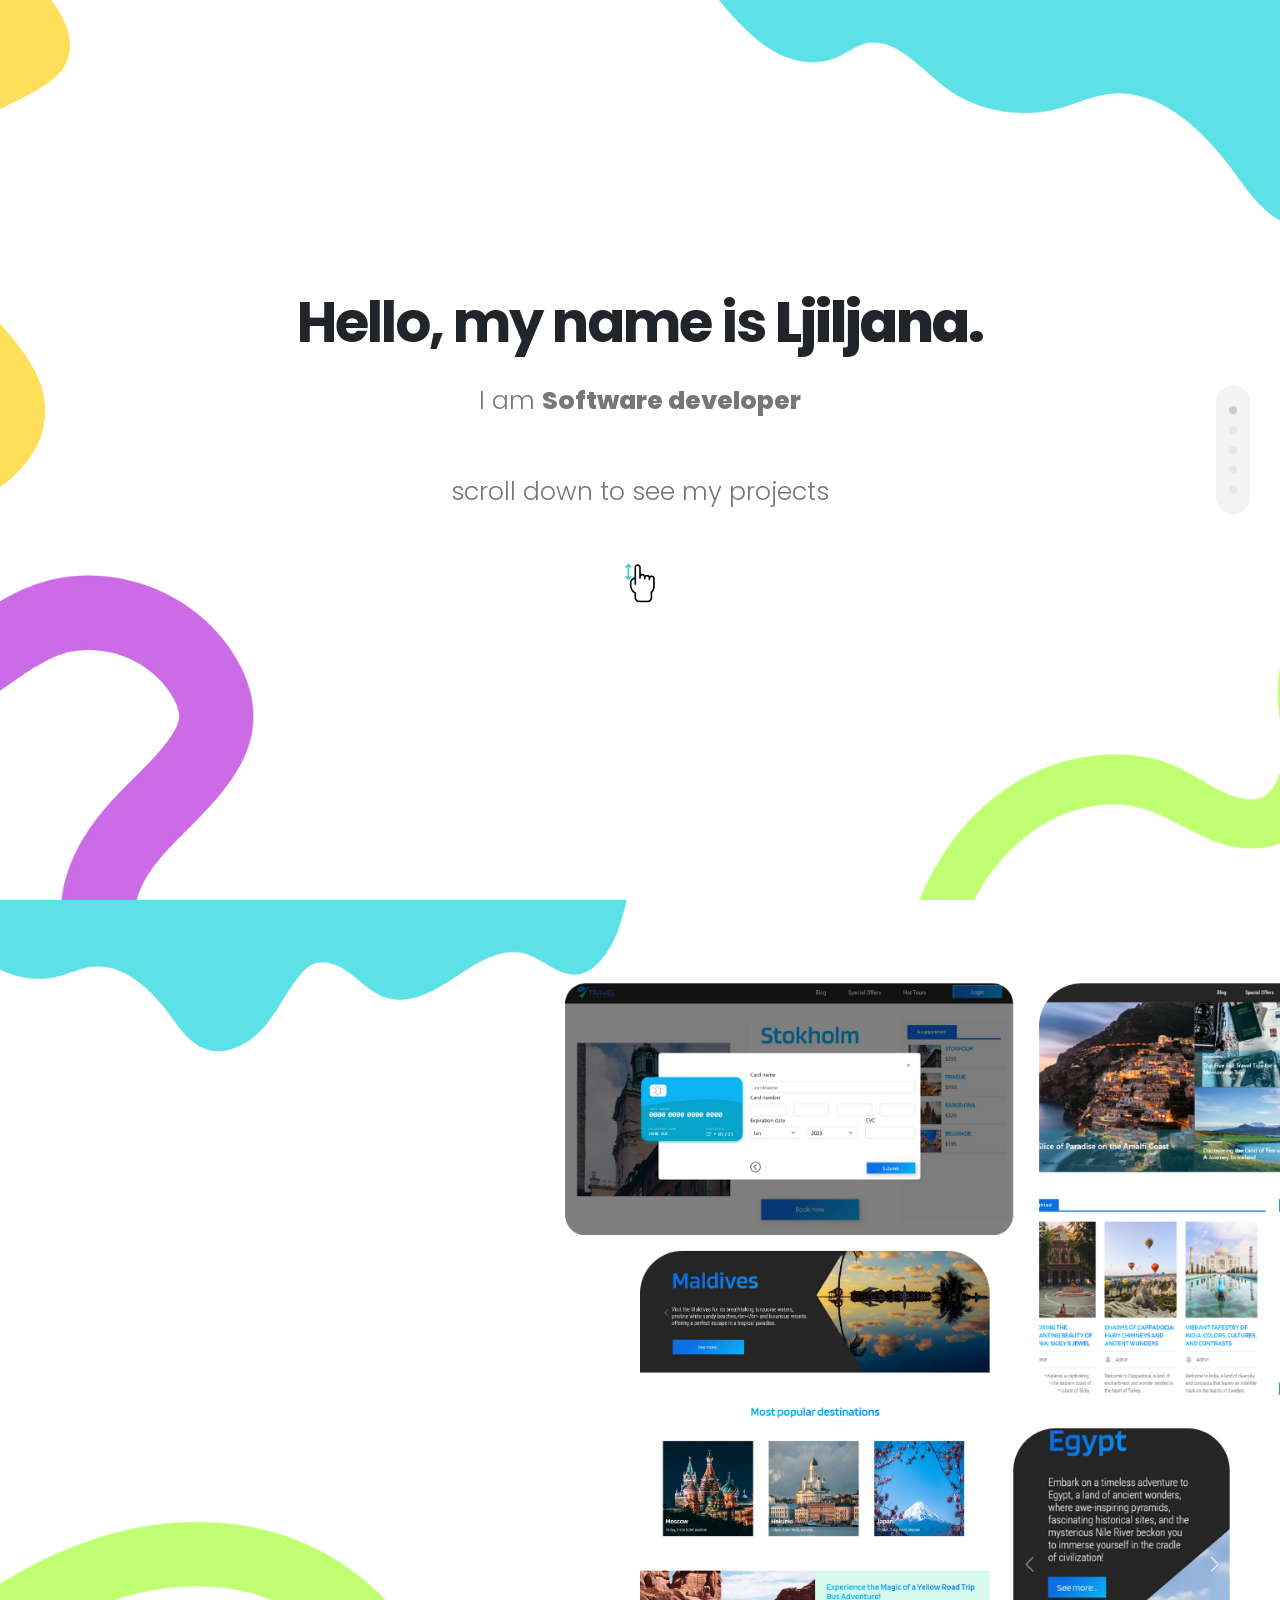
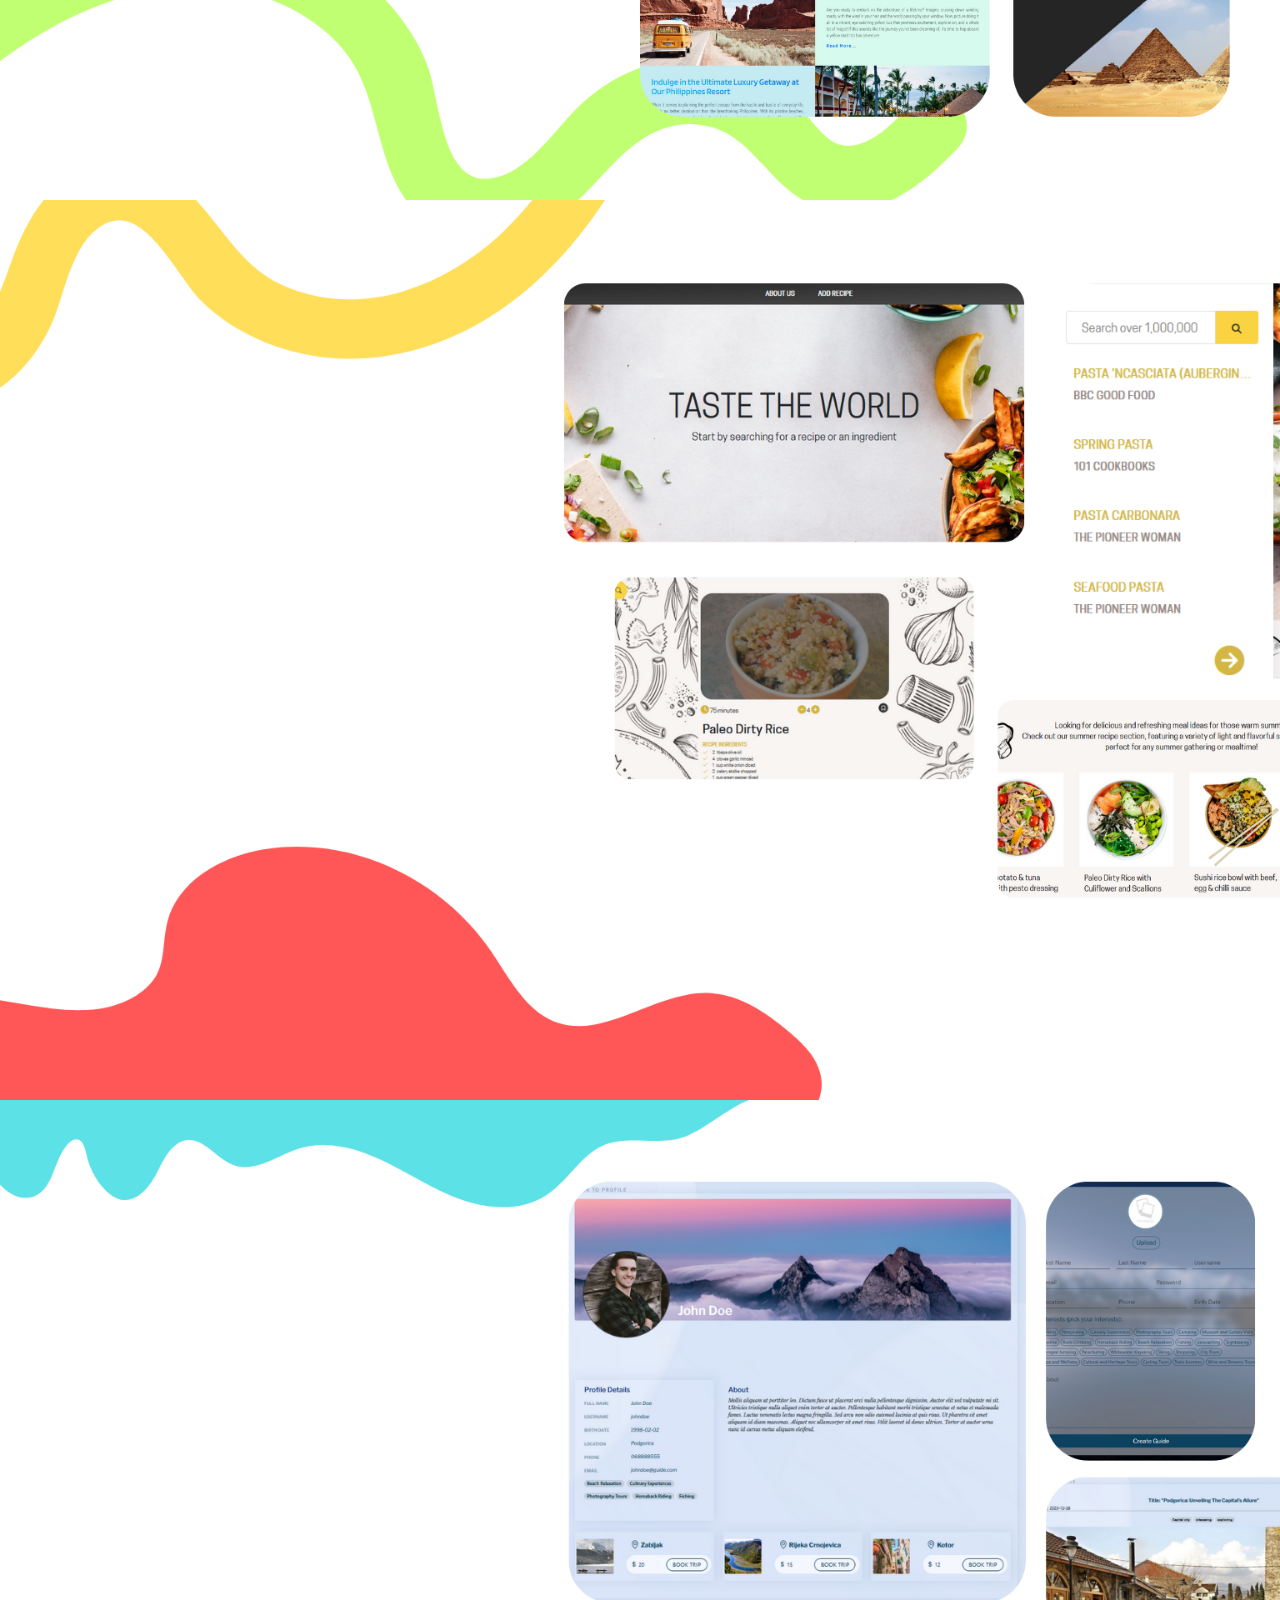
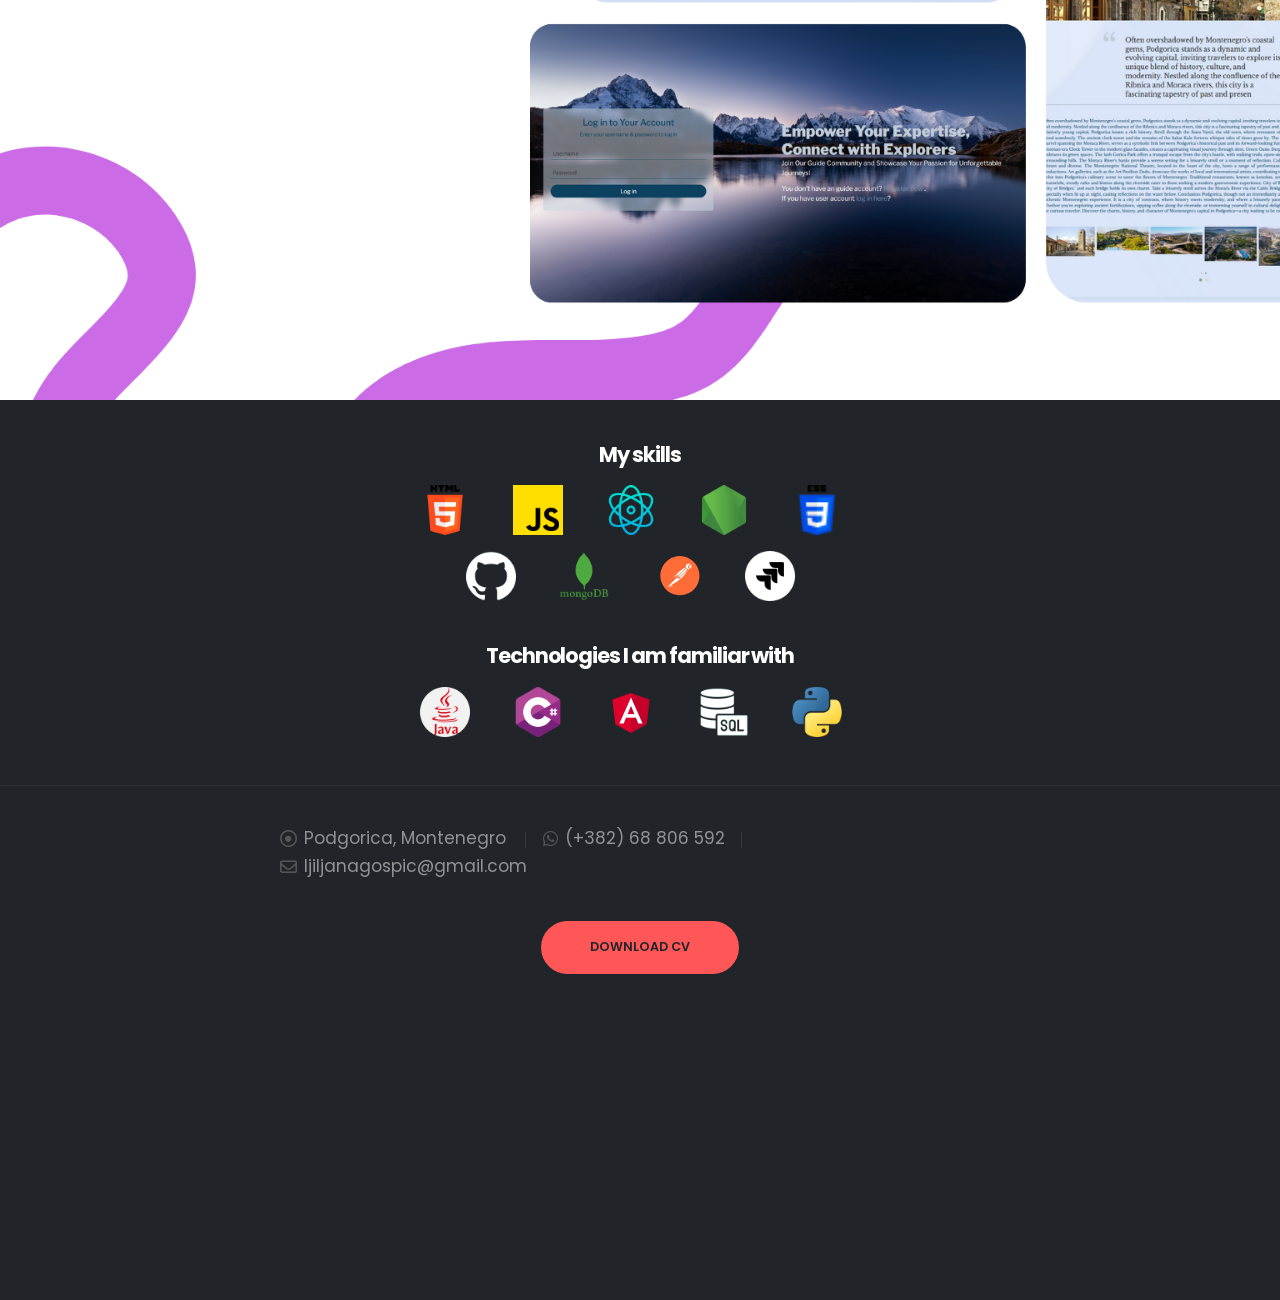
==== commit c31d3246: "commit" ====
--- a/index.html
+++ b/index.html
@@ -180,7 +180,7 @@
                         class="text-color-primary font-weight-extra-bold appear-animation"
                         data-appear-animation="fadeIn"
                         data-appear-animation-delay="200"
-                        >Frontend developer</strong
+                        >Software developer</strong
                       >
                     </p>
 
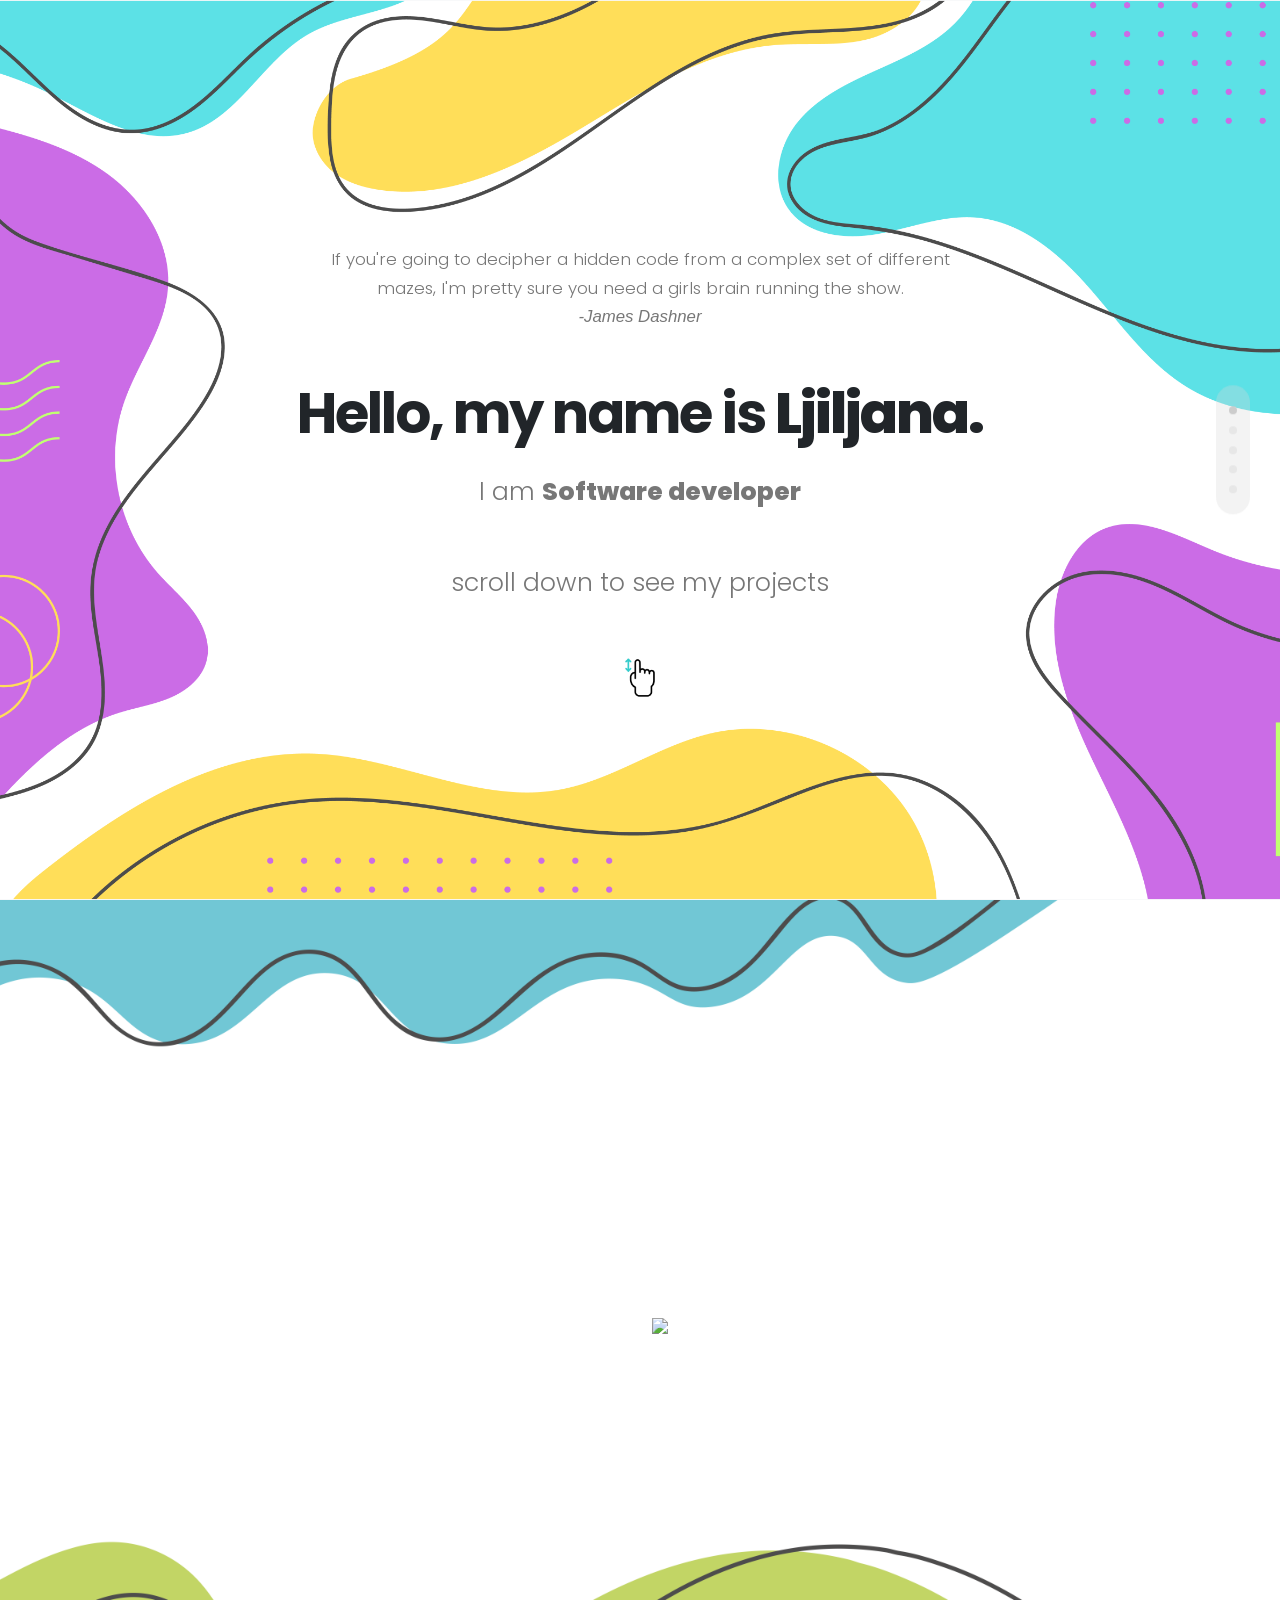
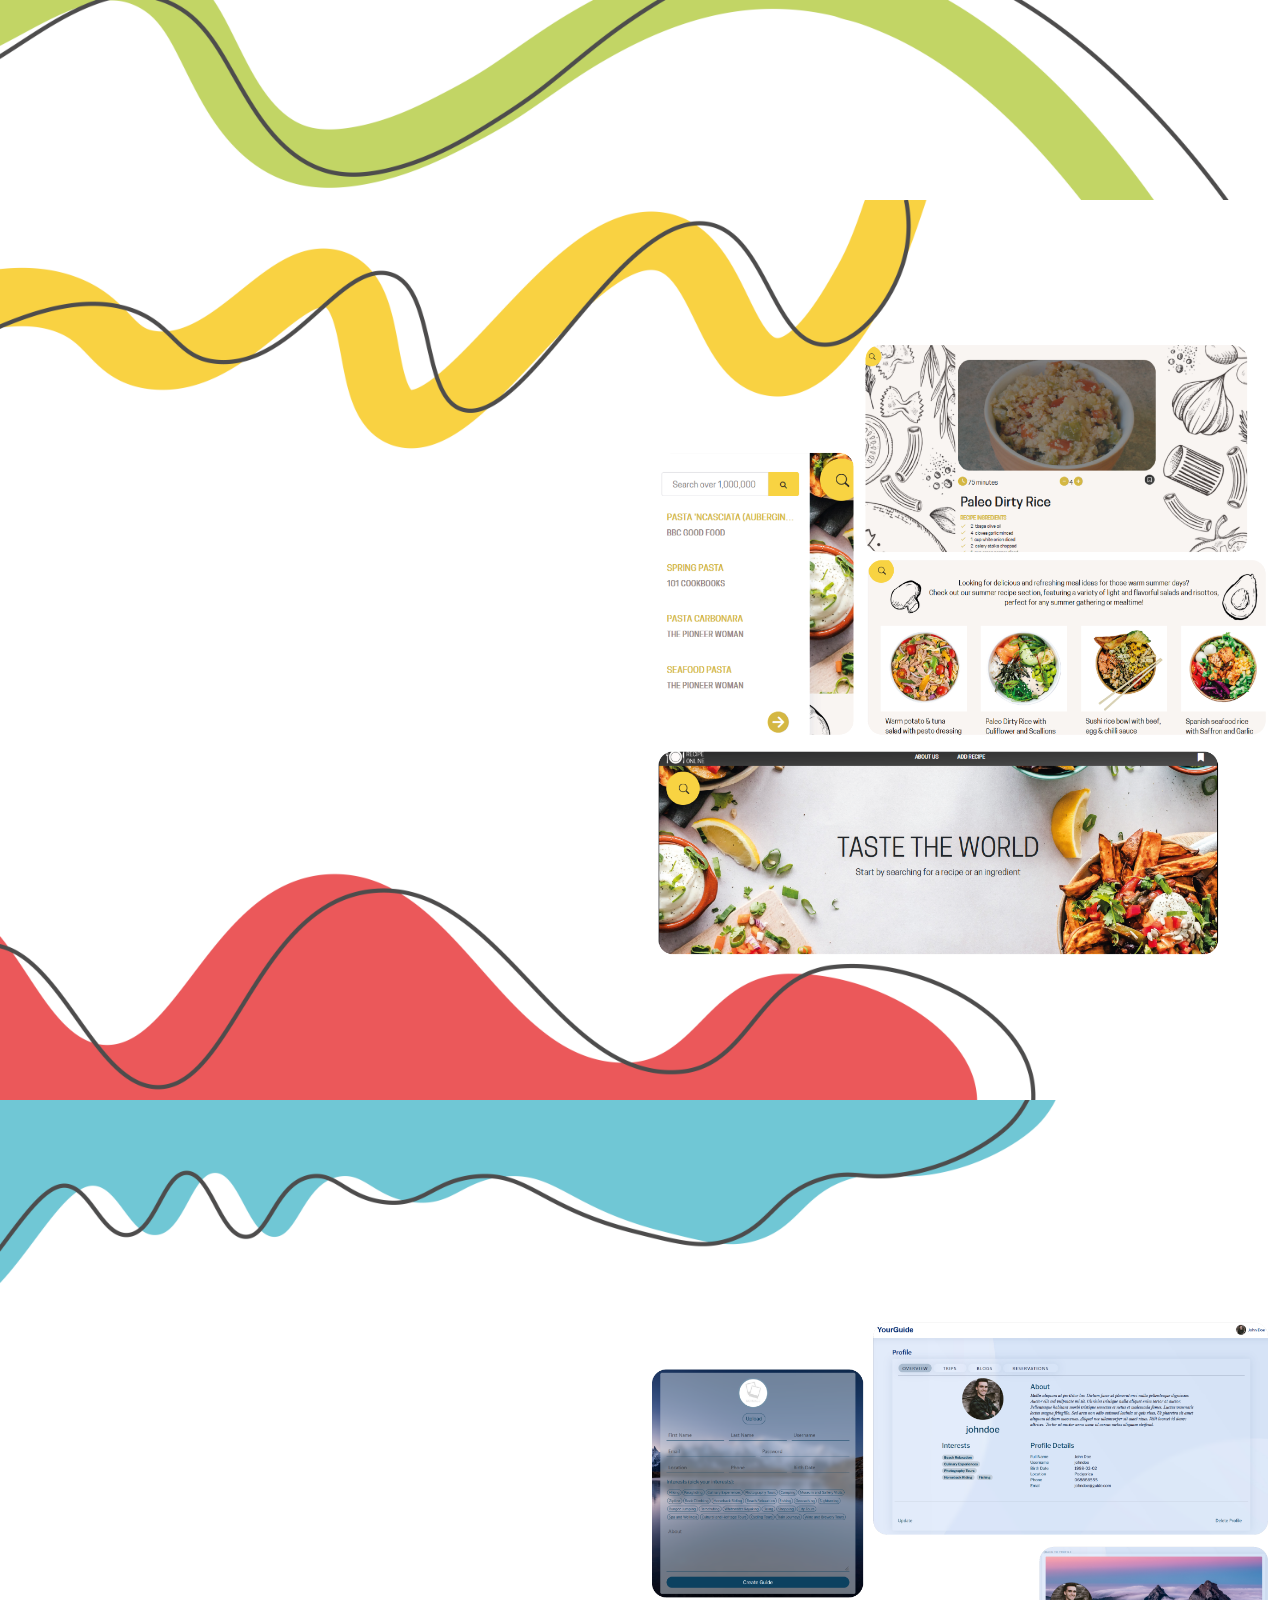
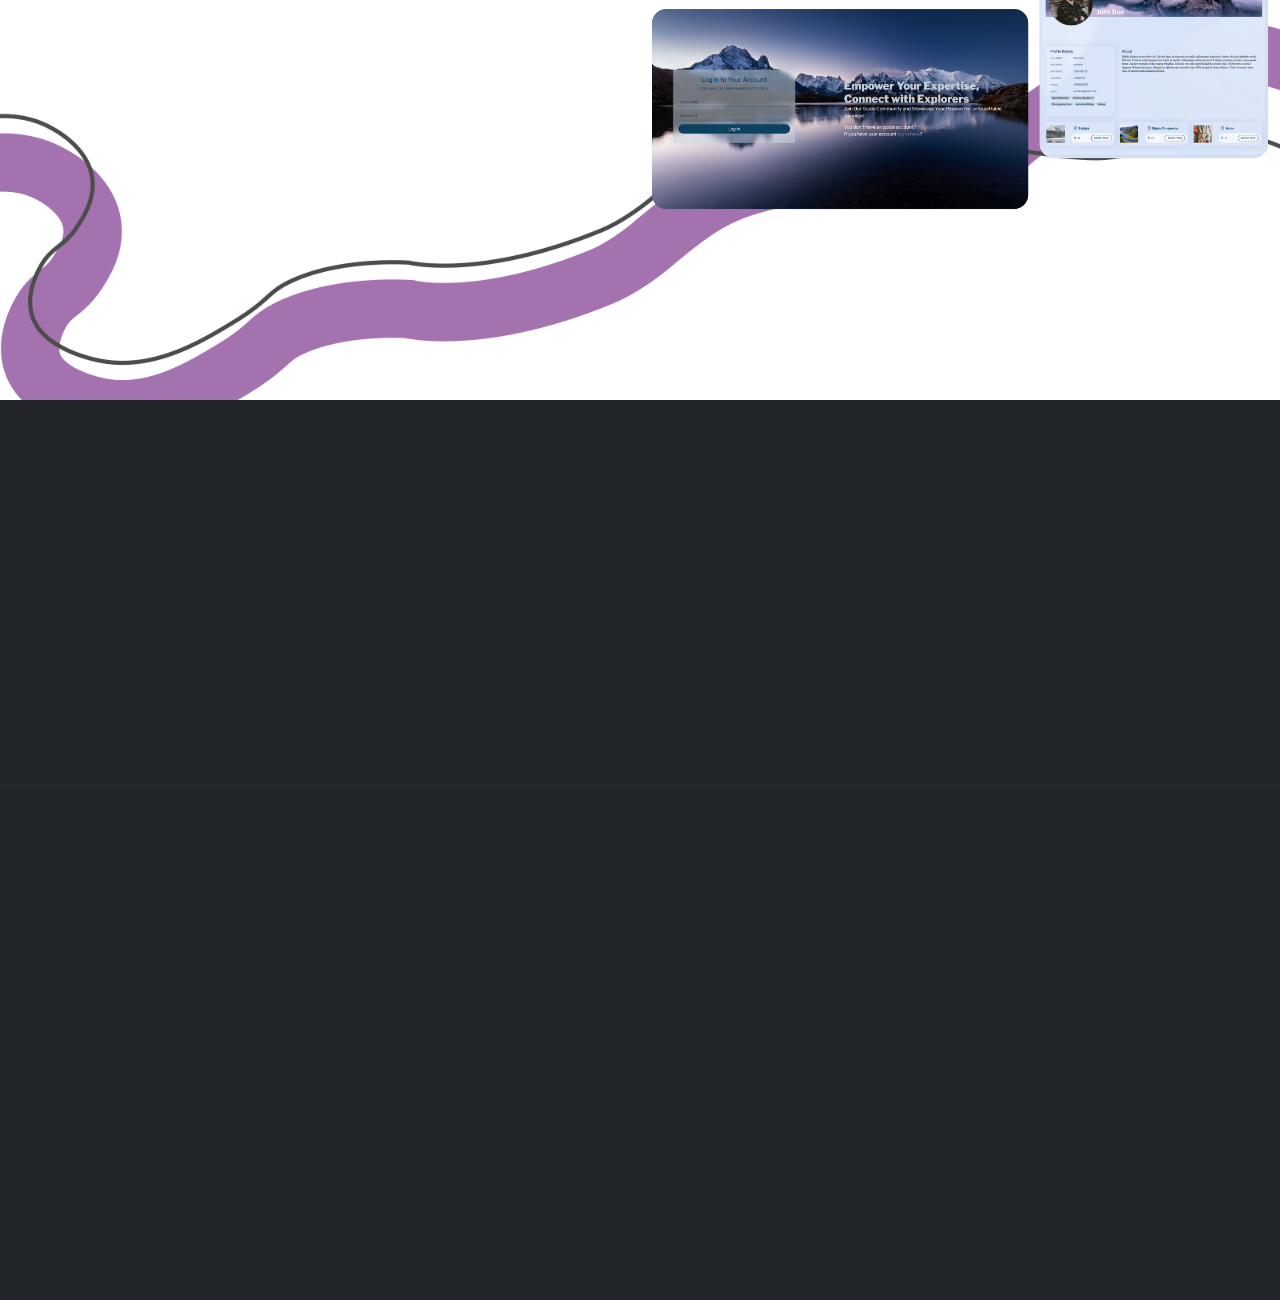
==== commit c7ab09b0: "images changed" ====
--- a/index.html
+++ b/index.html
@@ -155,9 +155,14 @@
           >
             <div class="container h-100">
               <div class="row align-items-center justify-content-center h-100">
-                <div class="col-lg-8 text-center">
+                <div class="col-lg-8 text-center mt-5">
+                  <p
+                  class="font-weight-light text-color-dark text-4 line-height-7 px-5 mb-5"
+                >
+                  If you're going to decipher a hidden code from a complex set of different mazes, I'm pretty sure you need a girls brain running the show.<br> <i>-James Dashner</i> 
+                </p>
                   <h1
-                    class="position-relative font-weight-bold text-color-light text-13 line-height-2 negative-ls-2 mb-4"
+                    class="position-relative font-weight-bold text-color-light text-9 text-lg-13 line-height-2 negative-ls-2 mb-4"
                   >
                     Hello, my name is
                     <strong
@@ -173,7 +178,7 @@
                     data-appear-animation-delay="1000"
                   >
                     <p
-                      class="font-weight-light text-color-dark text-6 line-height-7 px-5 mb-0"
+                      class="font-weight-light text-color-dark text-5 text-lg-6 line-height-7 px-5 mb-0"
                     >
                       I am
                       <strong
@@ -185,7 +190,7 @@
                     </p>
 
                     <p
-                      class="font-weight-light text-color-dark text-6 line-height-7 mt-5 px-5 mb-0"
+                      class="font-weight-light text-color-dark text-5 text-lg-6 line-height-7 mt-5 px-5 mb-0"
                     >
                       scroll down to see my projects
                     </p>
@@ -214,10 +219,10 @@
               class="row align-items-lg-center justify-content-lg-start justify-content-md-center h-100"
             >
               <div
-                class="col-11 col-md-8 col-lg-5 py-2 appear-animation"
+                class="col-11 col-md-6 col-lg-6 py-2 appear-animation"
                 data-appear-animation="fadeInRightShorter"
               >
-                <div class="position-relative z-index-2 py-lg-4">
+                <div class="position-relative z-index-2 py-lg-4 custom-margin-top">
                   <div
                     class="appear-animation"
                     data-appear-animation="fadeInRightShorter"
@@ -246,7 +251,7 @@
                   <a
                     href="https://github.com/divergent98/agency"
                     target="_blank"
-                    class="d-inline-flex align-items-center btn btn-with-arrow font-weight-bold text-color-light text-2 p-0 appear-animation custom-button text-color-blue"
+                    class="d-inline-flex align-items-center btn btn-with-arrow font-weight-bold text-color-light text-2 p-0 appear-animation custom-button text-color-green"
                     data-appear-animation="fadeInRightShorter"
                     data-appear-animation-delay="700"
                   >
@@ -254,16 +259,22 @@
                     <span
                       class="d-inline-flex align-items-center bg-transparent box-shadow-none ms-2"
                       ><i
-                        class="fas fa-arrow-right text-color-blue text-3 top-0"
+                        class="fas fa-arrow-right text-color-green text-3 top-0"
                       ></i
                     ></span>
                   </a>
                 </div>
               </div>
+              <div class="col-11 col-md-6 col-lg-6 py-2">
+          
+                  <img src="./img/agency-collage.png" class="agency-image">
+           
+               
+              </div>
             </div>
           </div>
         </section>
-        <!-- thred section -------------------------------------------------------------------------------------------------------------------------------------------------------------------------------------------- -->
+        <!-- third section -------------------------------------------------------------------------------------------------------------------------------------------------------------------------------------------- -->
         <section
           class=" section-scroll section-background border-0 m-0"
           data-section-scroll-title="CULINARY WEBSITE"
@@ -275,10 +286,10 @@
               class="row align-items-lg-center justify-content-lg-start justify-content-md-center h-100"
             >
               <div
-                class="col-11 col-md-8 col-lg-5 py-2 appear-animation"
+                class="col-11 col-md-6 col-lg-6 py-2 appear-animation"
                 data-appear-animation="fadeInRightShorter"
               >
-                <div class="position-relative z-index-2 py-lg-4">
+                <div class="position-relative z-index-2 py-lg-4 custom-margin-top">
                   <div
                     class="appear-animation"
                     data-appear-animation="fadeInRightShorter"
@@ -322,6 +333,12 @@
                   </a>
                 </div>
               </div>
+              <div class="col-11 col-md-6 col-lg-6 py-2">
+          
+                <img src="./img/recipe-collage.png" class="agency-image">
+         
+             
+            </div>
             </div>
           </div>
         </section>
@@ -337,10 +354,10 @@
               class="row align-items-lg-center justify-content-lg-start justify-content-md-center h-100"
             >
               <div
-                class="col-11 col-md-8 col-lg-5 py-2 appear-animation"
+                class="col-11 col-md-6 col-lg-6 py-2 appear-animation"
                 data-appear-animation="fadeInRightShorter"
               >
-                <div class="position-relative z-index-2 py-lg-4">
+    <div class="position-relative z-index-2 py-lg-4 custom-margin-top">
                   <div
                     class="appear-animation"
                     data-appear-animation="fadeInRightShorter"
@@ -383,8 +400,14 @@
                       ></i
                     ></span>
                   </a>
-                </div>
+                </div> 
               </div>
+              <div class="col-11 col-md-6 col-lg-6 py-2">
+          
+                <img src="./img/guide-collage.png" class="agency-image">
+         
+             
+            </div>
             </div>
           </div>
         </section>
--- a/css/custom.css
+++ b/css/custom.css
@@ -1,11 +1,11 @@
 #intro{
-  background-image: url(../img/1.png);
+  background-image: url(../img/MEMPHIS_1.png);
   background-size: cover;
   background-position: center;
   height: 100vh;
 }
 #touristic-agency {
-  background-image: url(../img/3.png);
+  background-image: url(../img/background-1-01.png);
   background-size: cover;
   background-position: center;
   height: 100vh;
@@ -13,7 +13,7 @@
   padding-top: 0px !important;
 }
 #culinary-website {
-  background-image: url(../img/2.png);
+  background-image: url(../img/background-2-01.png);
   background-size: cover;
   background-position: center;
   height: 100vh;
@@ -21,7 +21,7 @@
   padding-top: 0px !important;
 }
 #local-guide-app{
-  background-image: url(../img/4.png);
+  background-image: url(../img/background-3-01.png);
   background-size: cover;
   background-position: center;
   height: 100vh;
@@ -49,7 +49,7 @@
   color: #cb6ce6 !important;
 }
 .text-color-green{
-  color: #c1ff72 !important;
+  color: #abf34d !important;
 }
 .text-color-blue{
   color: #5ce1e6 !important;
@@ -57,57 +57,36 @@
 .custom-btn:hover{
   color: white;
 }
-@media only screen and (max-width: 1030px) {
+
+.agency-image{
+  top: 0;
+  left: 0%;
+  width: 100%;
+}
+
+
+@media only screen and (max-width: 792px) {
   #intro {
-    background-image: url(../img/1-tablet.png);
+    background-image: url(../img/background-mobile-01.png);
     background-size: cover;
     background-position: center;
     height: 100vh;
     line-height: 0px !important;
   }
   #touristic-agency {
-    background-image: url(../img/3-tablet.png);
+    background-image: url(../img/background-mobile-2-01.png);
     background-size: cover;
     background-position: center;
     height: 100vh;
   }
   #culinary-website {
-    background-image: url(../img/2-tablet.png);
+    background-image: url(../img/pogresna-narandzasta-01.png);
     background-size: cover;
     background-position: center;
     height: 100vh;
   }
   #local-guide-app{
-    background-image: url(../img/4-tablet.png);
-    background-size: cover;
-    background-position: center;
-    height: 100vh;
-  }
-
-}
-
-@media only screen and (max-width: 792px) {
-  #intro {
-    background-image: url(../img/1-mobile.png);
-    background-size: cover;
-    background-position: center;
-    height: 100vh;
-    line-height: 0px !important;
-  }
-  #touristic-agency {
-    background-image: url(../img/3-mobile.png);
-    background-size: cover;
-    background-position: center;
-    height: 100vh;
-  }
-  #culinary-website {
-    background-image: url(../img/2-mobile.png);
-    background-size: cover;
-    background-position: center;
-    height: 100vh;
-  }
-  #local-guide-app{
-    background-image: url(../img/4-mobile.png);
+    background-image: url(../img/background-mobile-4-01.png);
     background-size: cover;
     background-position: center;
     height: 100vh;
@@ -115,4 +94,7 @@
   p{
     line-height: 18px;
   }
+  .custom-margin-top{
+    padding-top: 120px;
+  }
 }
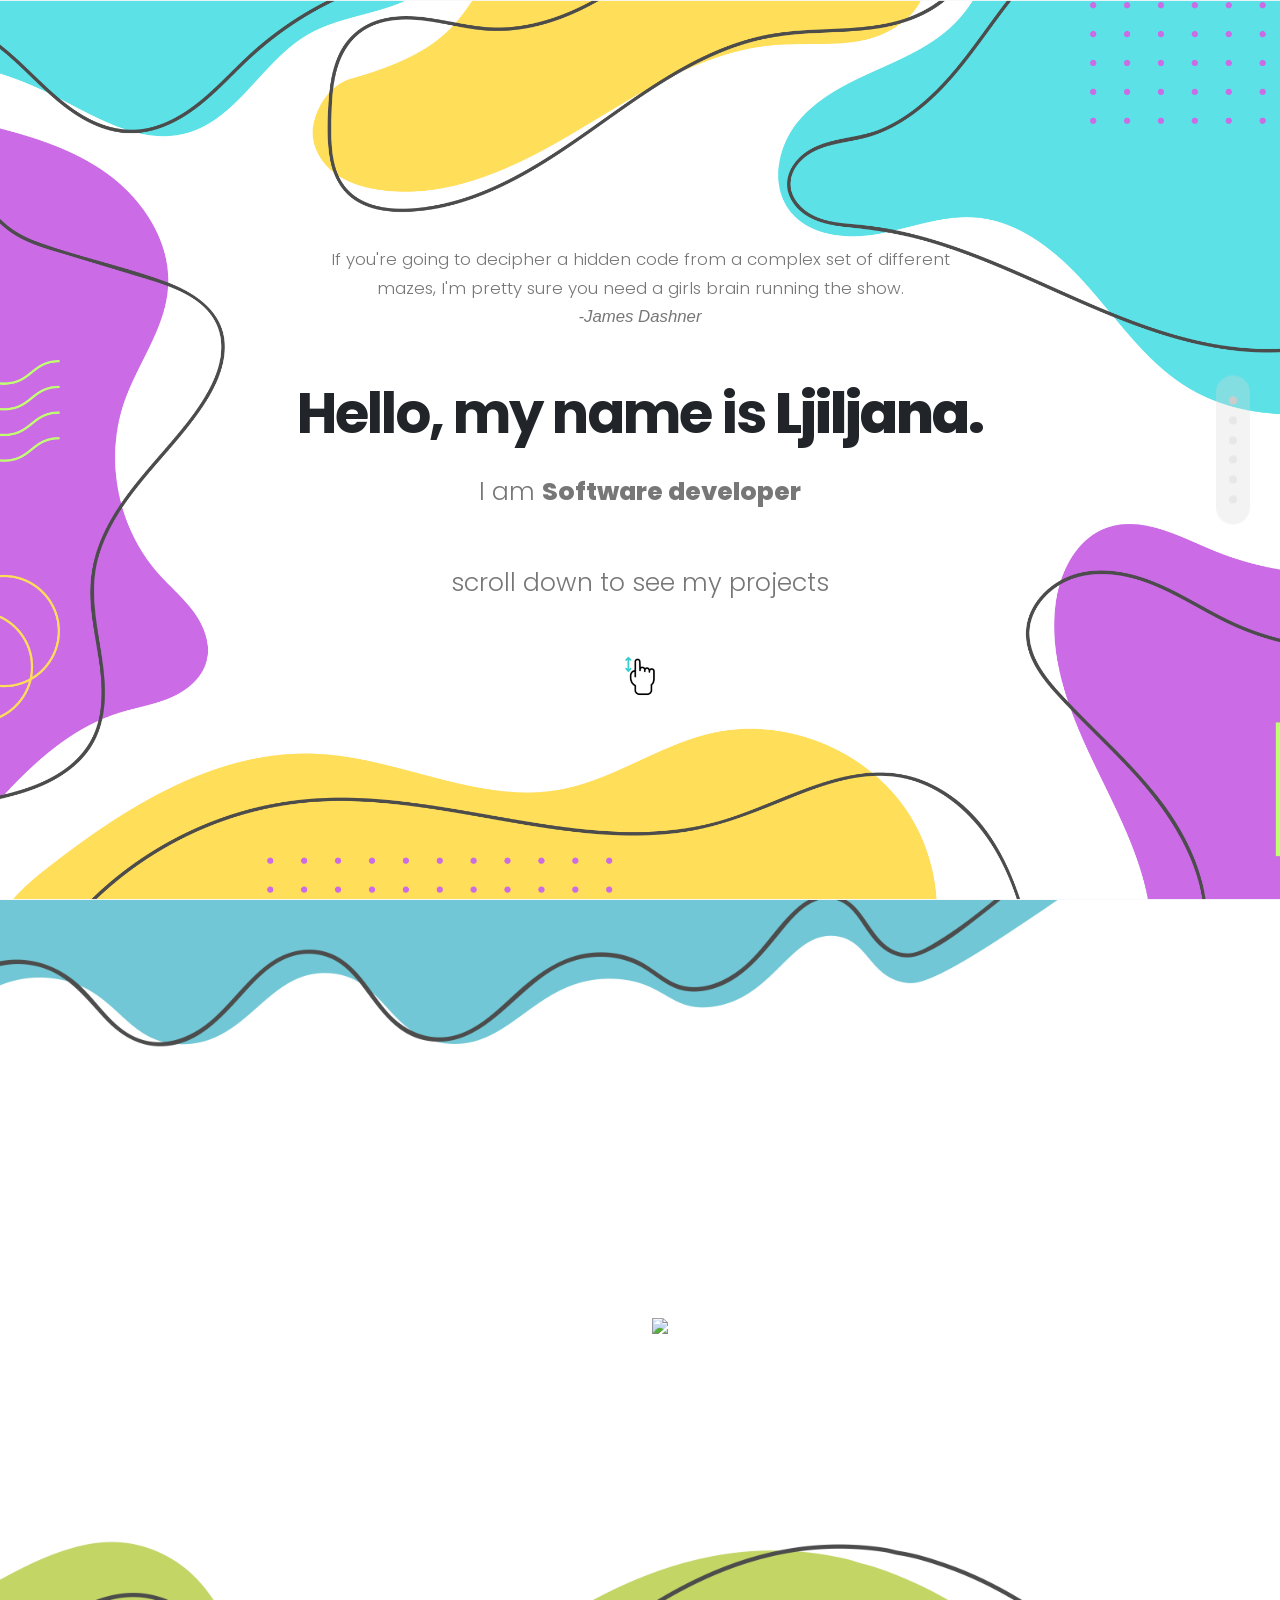
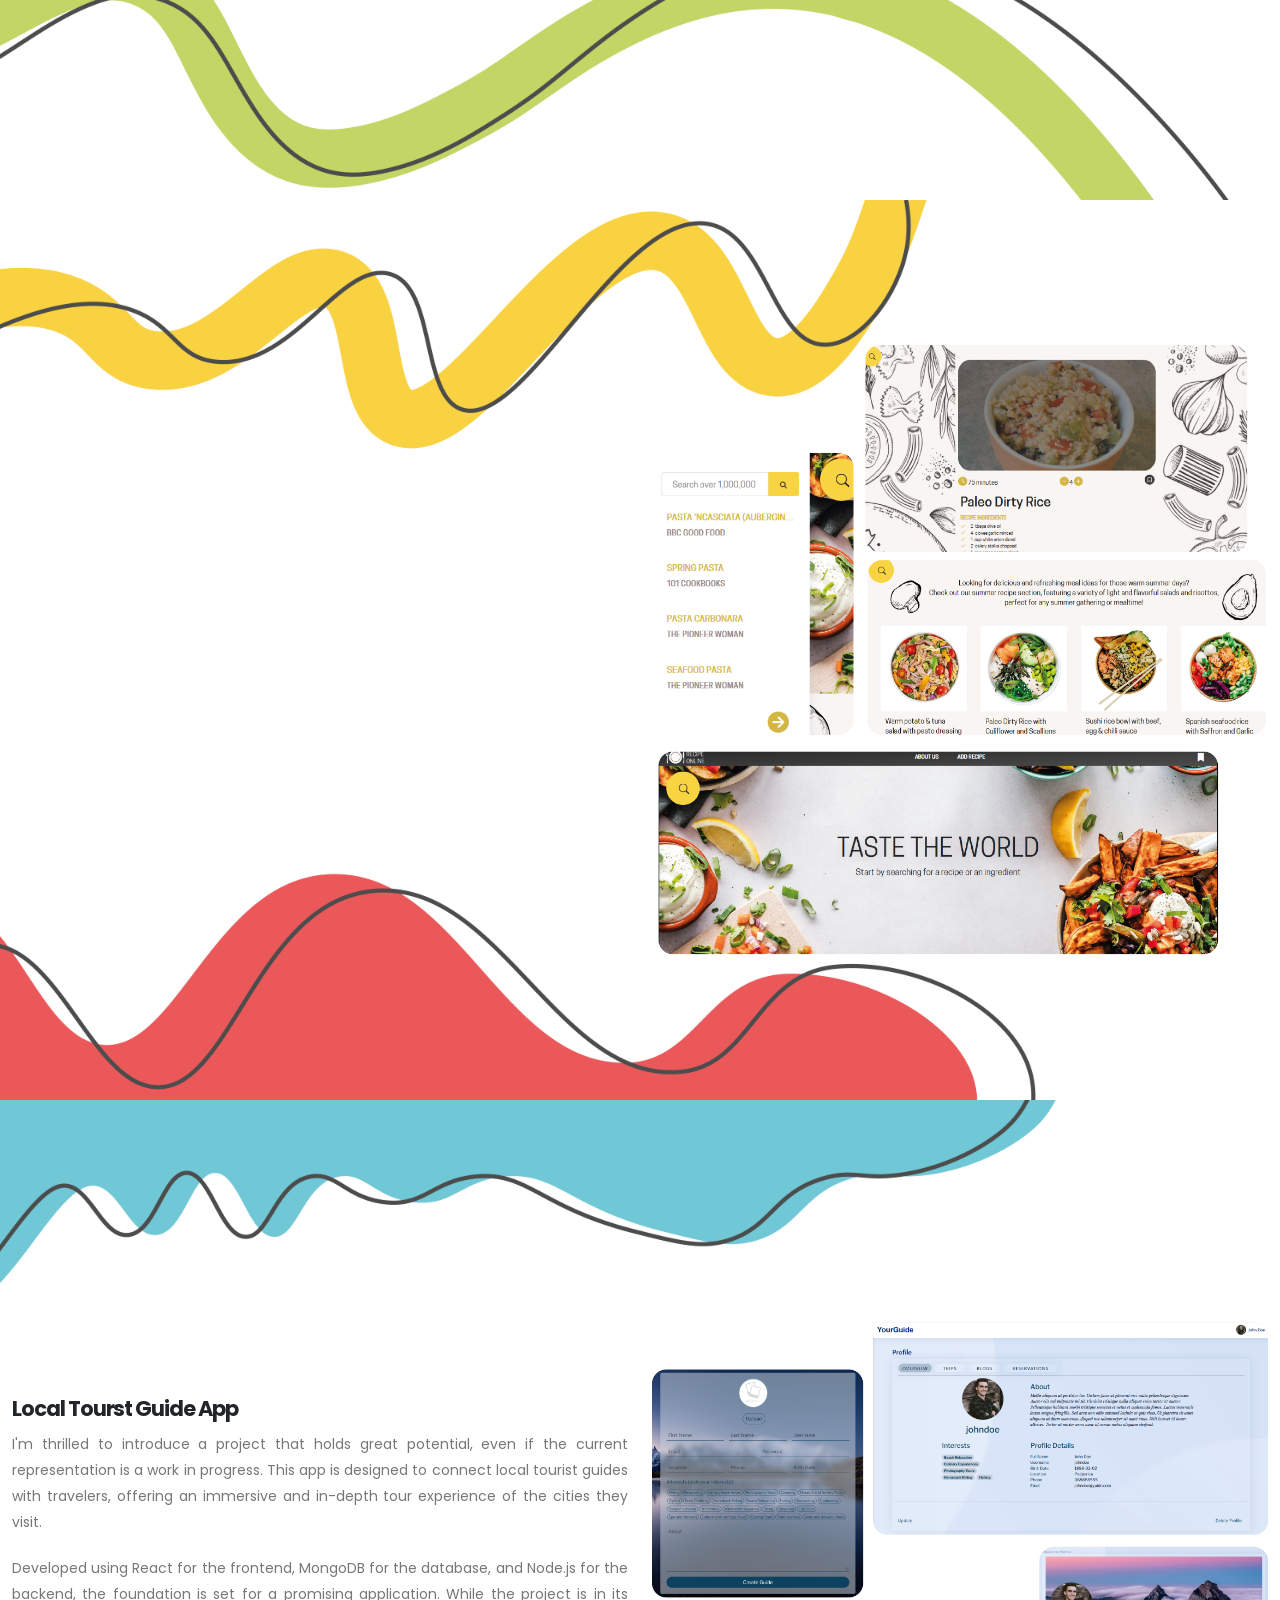
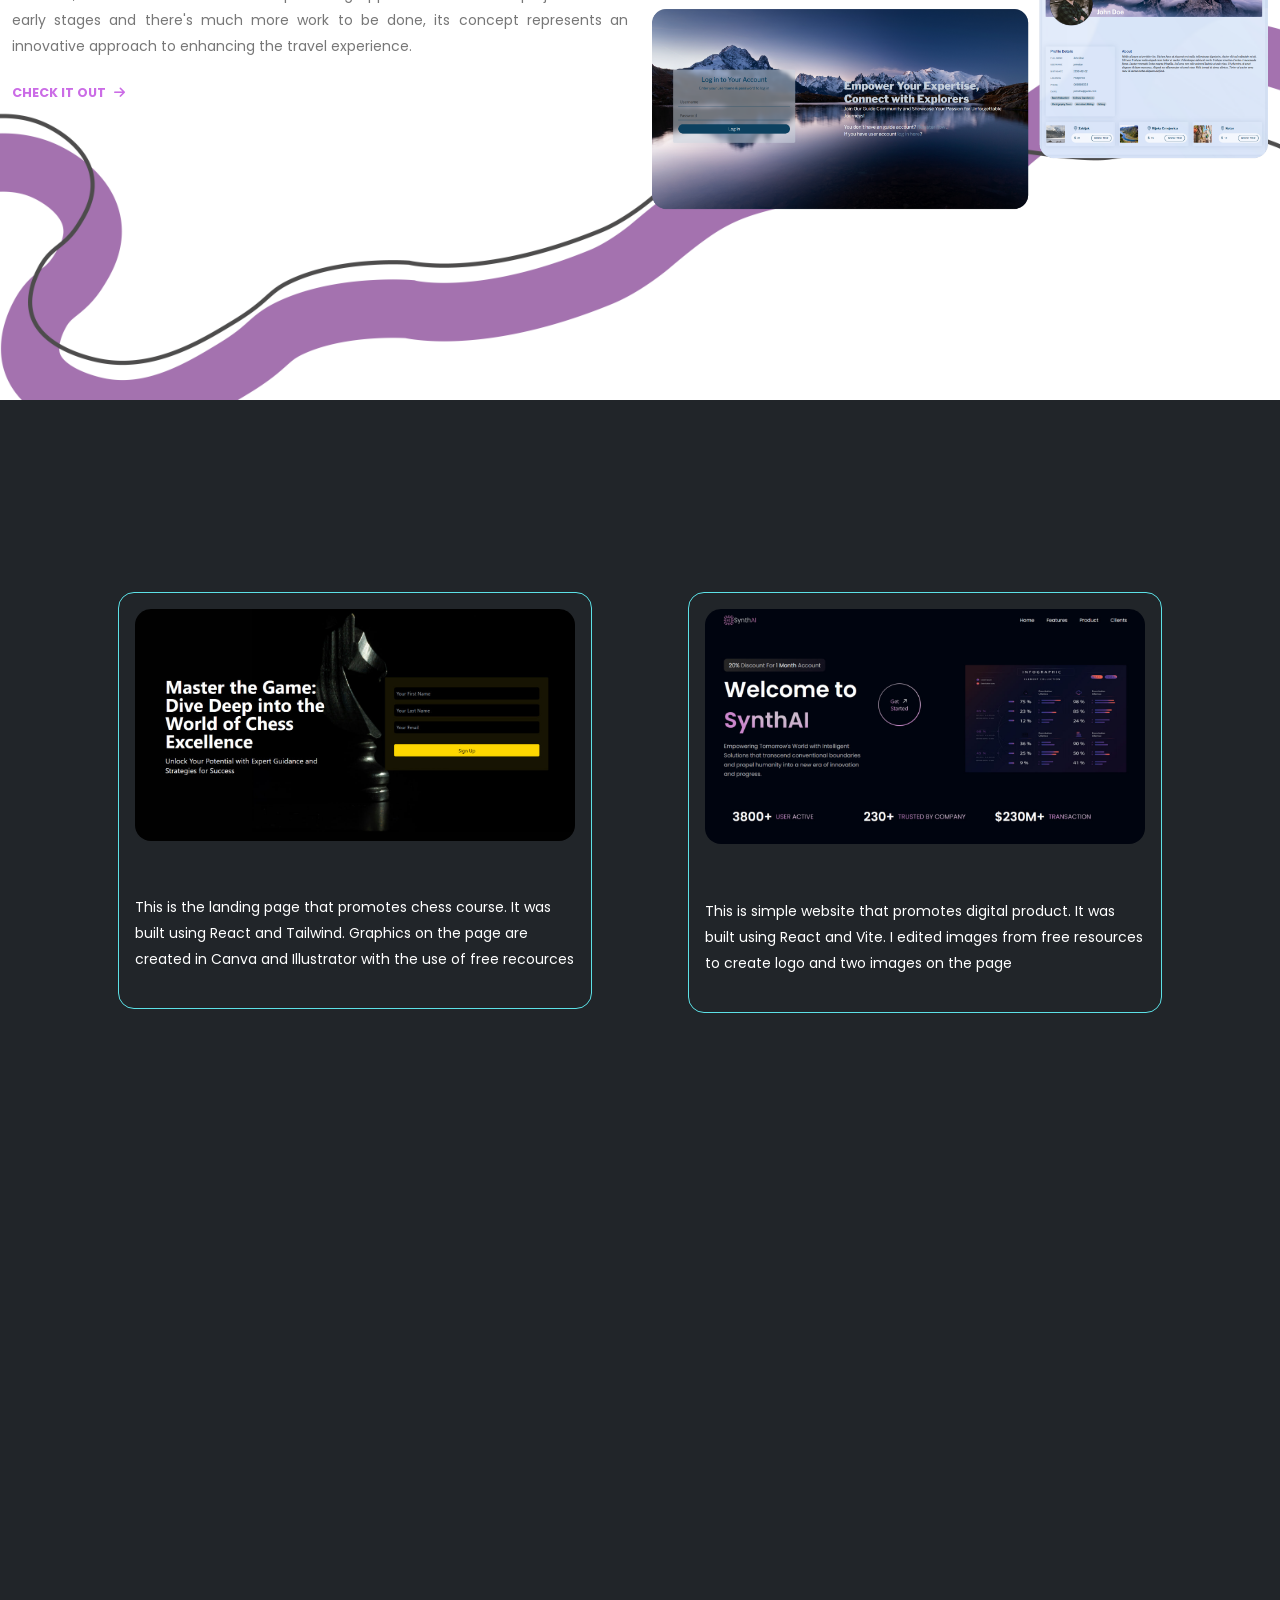
==== commit 85f28d9c: "added more projects" ====
--- a/index.html
+++ b/index.html
@@ -410,6 +410,37 @@
             </div>
             </div>
           </div>
+        </section>
+        <section  class=" section-scroll bg-dark border-0 m-0 p-0 "
+        data-section-scroll-title="MORE PROJECTS..."
+        data-section-scroll-header-color="light"
+        id="more-projects"> 
+        <div class="container ">
+          <div class="d-flex justify-content-center">
+          <div class="row mt-lg-5">
+            <div class="col-lg-6 p-5 mt-lg-5"> 
+            <div class="small-projects-card rounded-4 p-3 mt-lg-5">
+<a href="https://divergent98.github.io/landing-page/" >
+         
+              <img src="img/chess.jpg" class="rounded-4" width="100%" height="auto">  
+              <h2       class="text-color-blue font-weight-bold text-5 line-height-4 mb-2 appear-animation my-3"
+                    data-appear-animation="fadeInRightShorter"
+                    data-appear-animation-delay="300">Chess course landing page</h2>
+              <p class="text-white text-3">This is the landing page that promotes chess course. It was built using React and Tailwind. Graphics on the page are created in Canva and Illustrator with the use of free recources</p>
+            </a></div>   
+          </div>
+            <div class="col-lg-6 p-5 mt-lg-5">
+              <div class="small-projects-card rounded-4 p-3 mt-lg-5">
+                <a href="https://divergent98.github.io/vite-project/">
+              <img src="img/synthai.jpg" width="100%" height="auto" class="rounded-4">     
+              <h2 class="text-color-blue font-weight-bold text-5 line-height-4 mb-2 appear-animation my-3"
+              data-appear-animation="fadeInRightShorter"
+              data-appear-animation-delay="300">Product overview website</h2>
+              <p class="text-white text-3">This is simple website that promotes digital product. It was built using React and Vite. I edited images from free resources to create logo and two images on the page</p>
+           </a> </div>
+            </div>
+          </div></div>
+        </div>
         </section>
         <!-- fifth section -------------------------------------------------------------------------------------------------------------------------------------------------------------------------------------------- -->
         <section
--- a/css/custom.css
+++ b/css/custom.css
@@ -64,7 +64,18 @@
   width: 100%;
 }
 
+.small-projects-card{
+border: 1px solid #5ce1e6;
+transition: scale 0.5s ease;
 
+}
+.small-projects-card:hover{
+transform: scale(1.1);
+cursor: pointer;
+  }
+.small-projects-card a{
+  text-decoration: none !important;
+}
 @media only screen and (max-width: 792px) {
   #intro {
     background-image: url(../img/background-mobile-01.png);
@@ -97,4 +108,5 @@
   .custom-margin-top{
     padding-top: 120px;
   }
+  
 }
